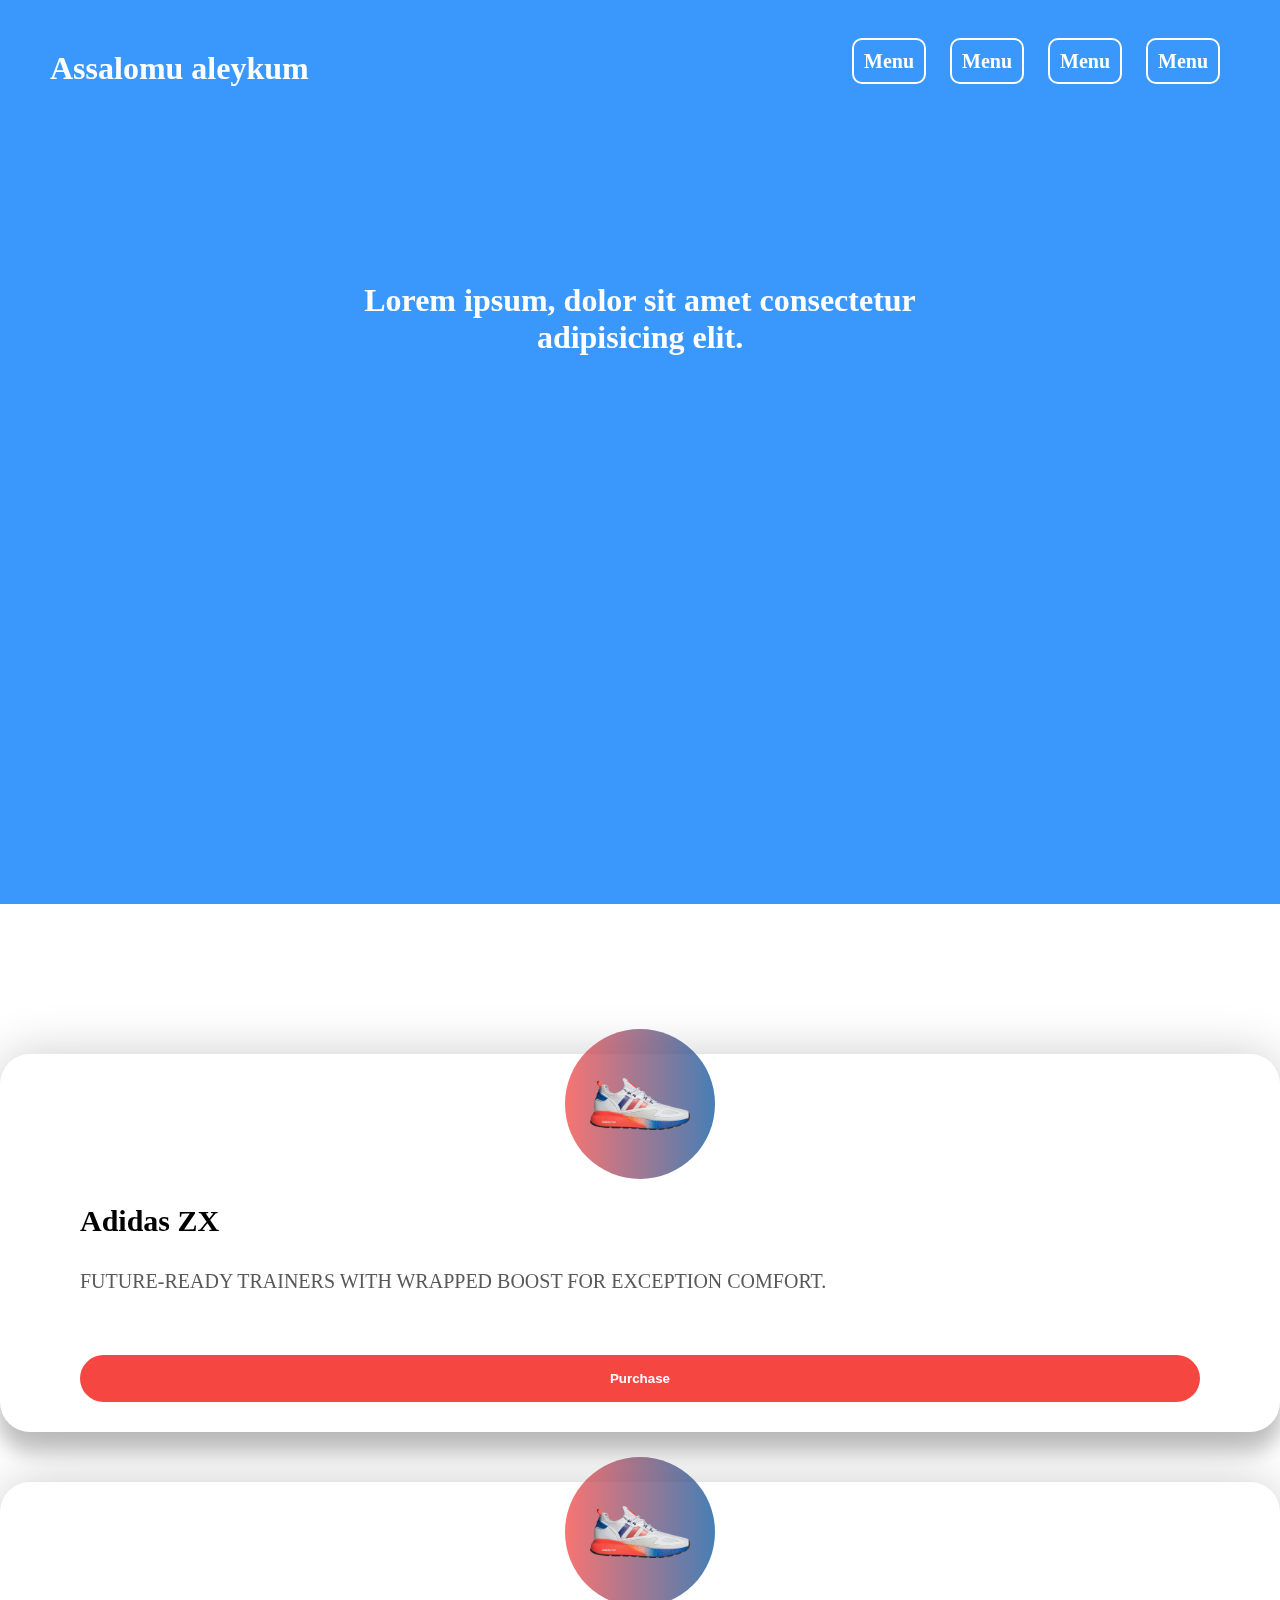
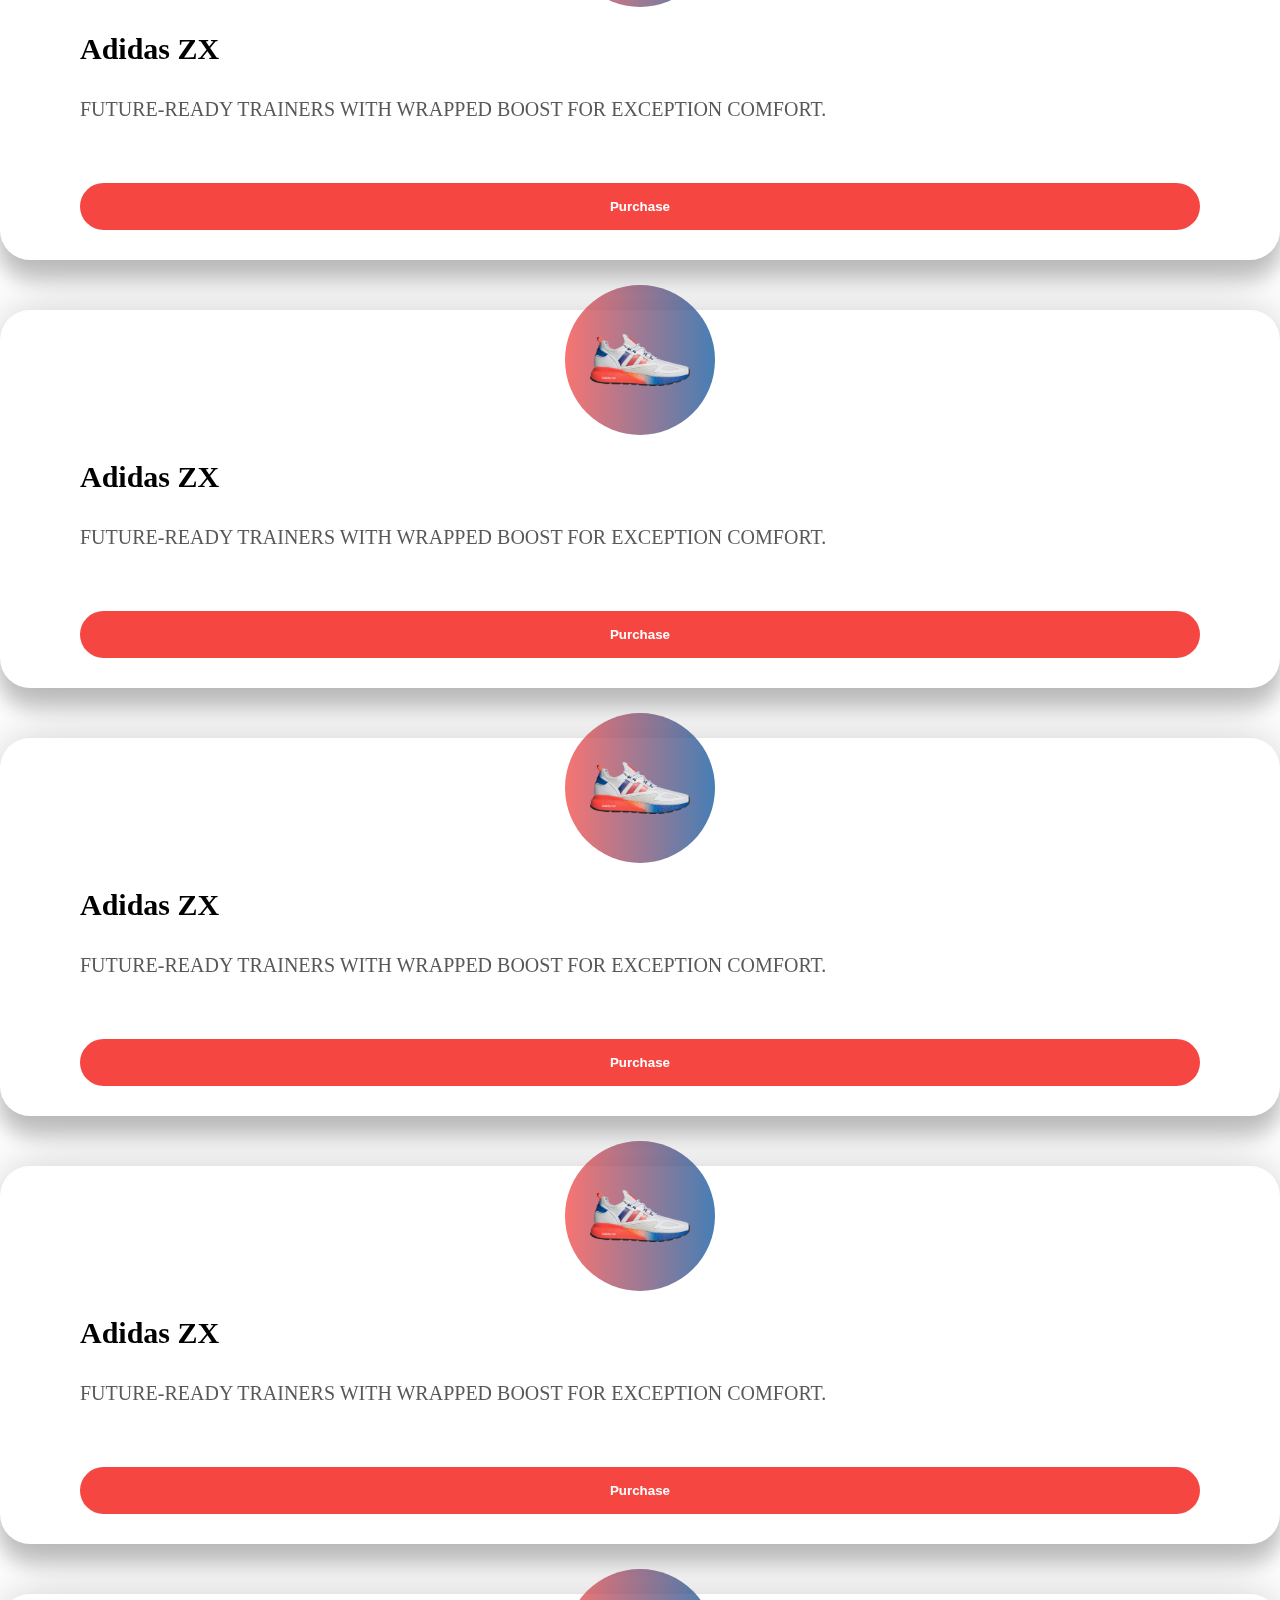
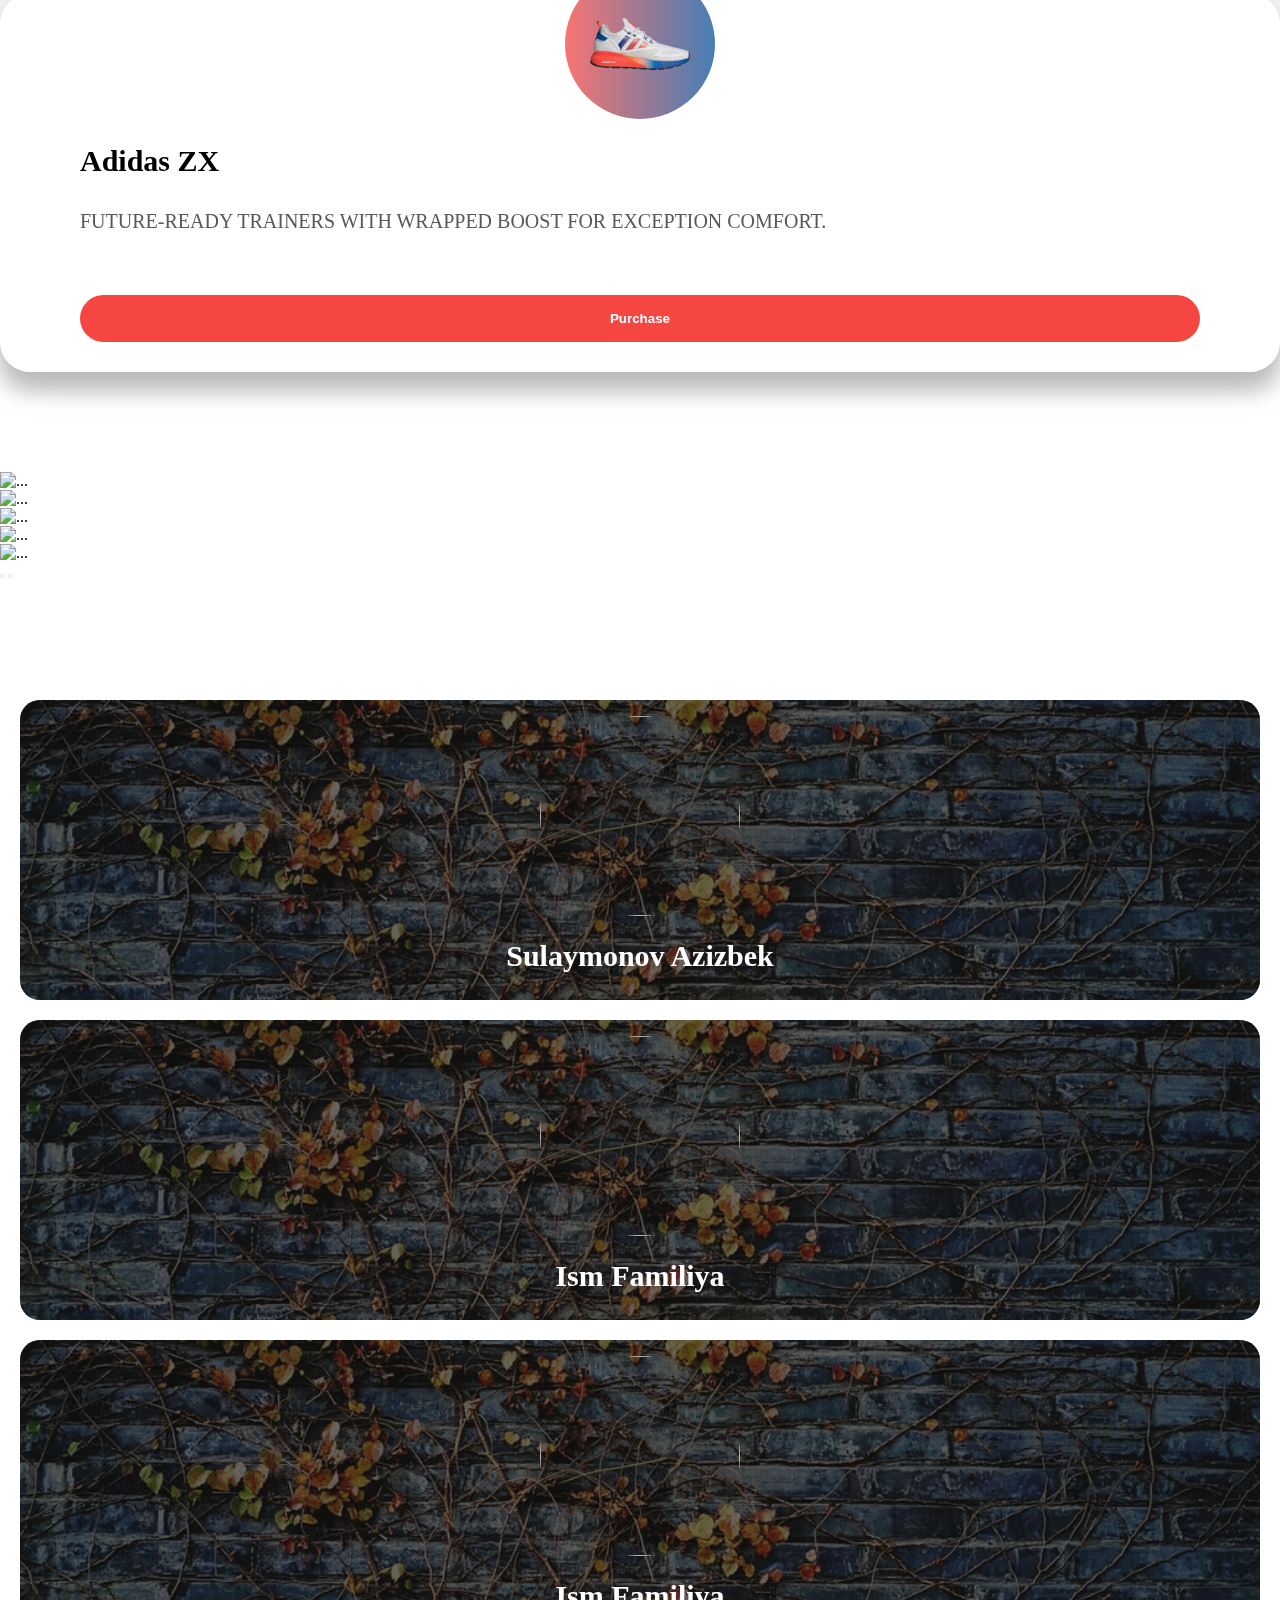
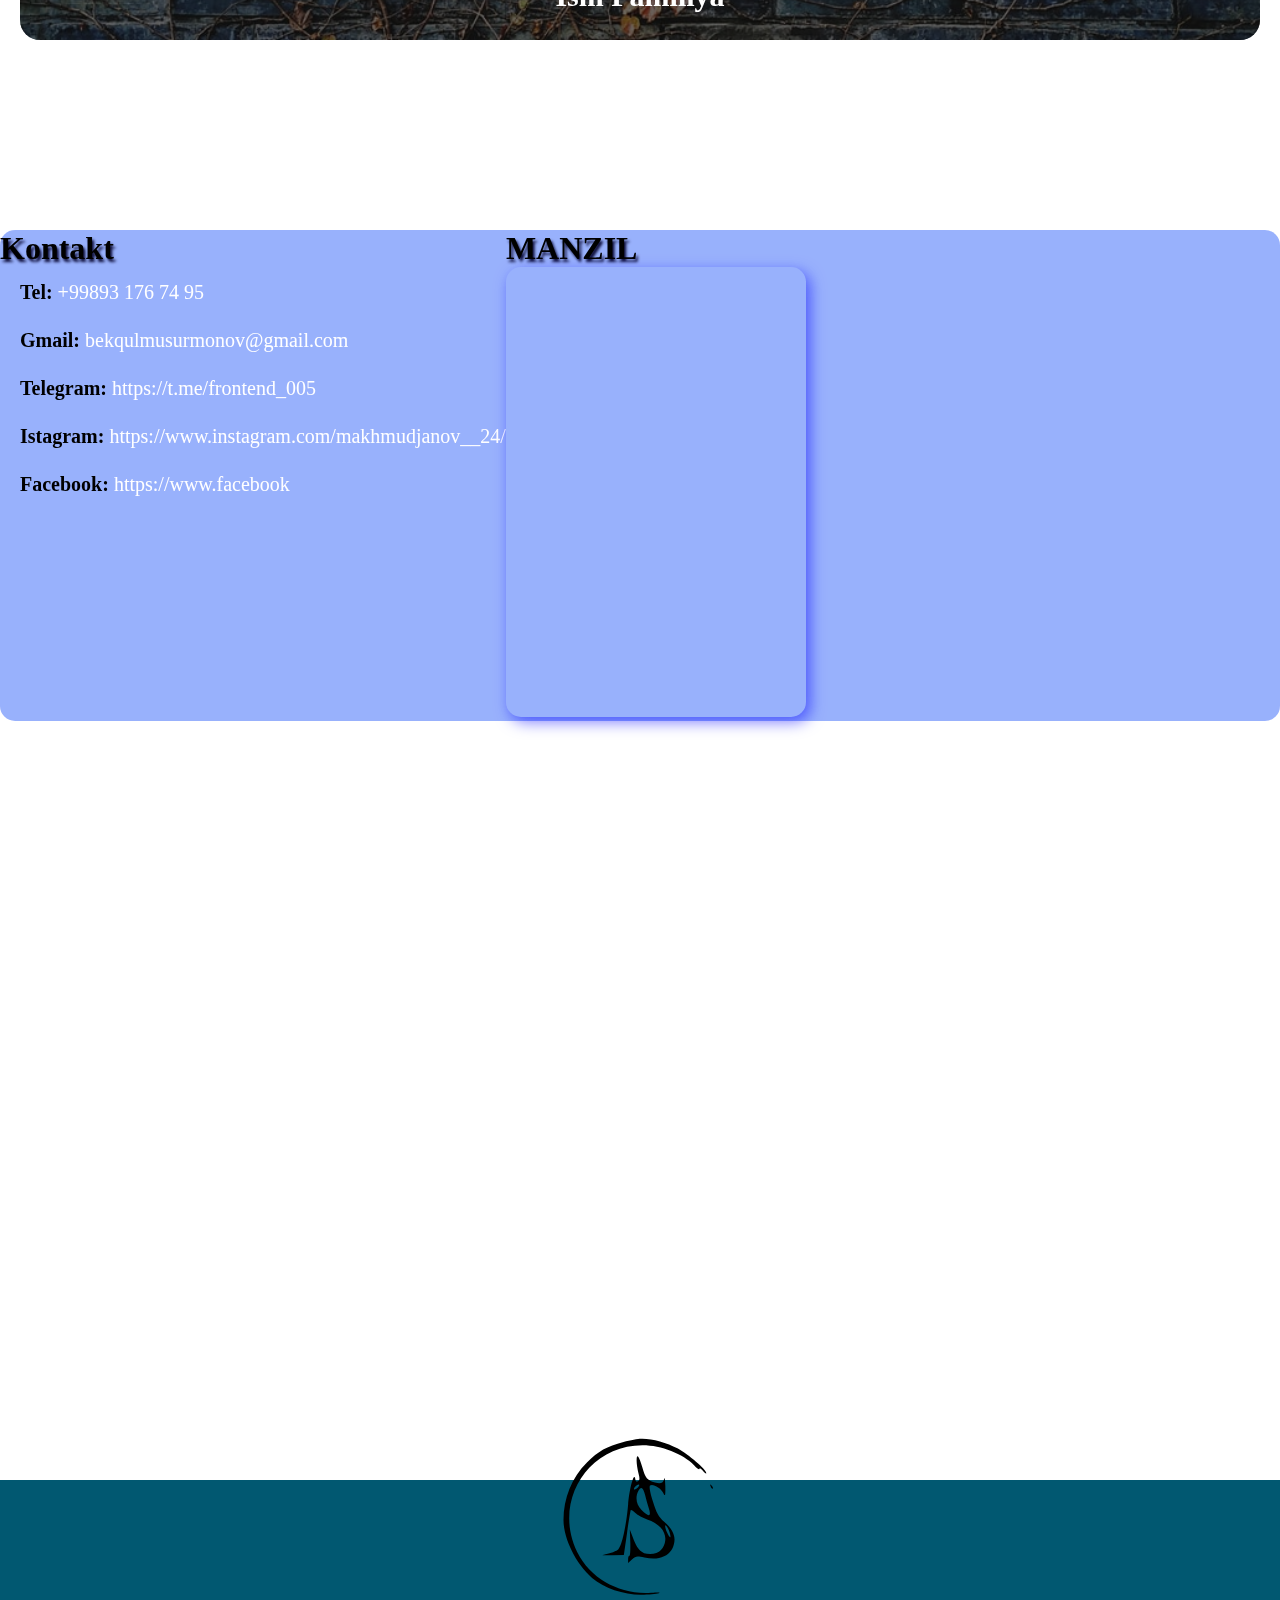
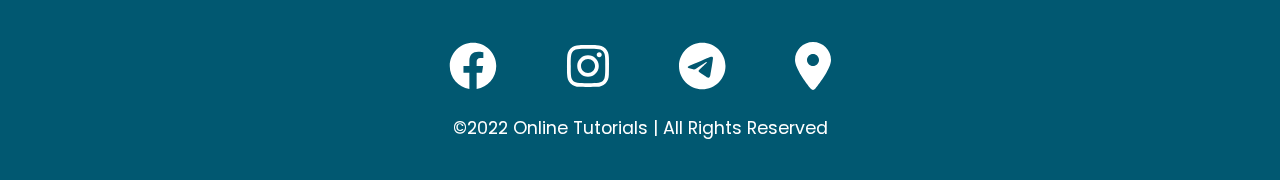
==== index.html @ 00466f6a "first commit" ====
<!DOCTYPE html>
<html lang="en">

<head>
    <meta charset="UTF-8">
    <meta http-equiv="X-UA-Compatible" content="IE=edge">
    <meta name="viewport" content="width=device-width, initial-scale=1.0">
    <link href="https://cdn.jsdelivr.net/npm/bootstrap@5.1.3/dist/css/bootstrap.min.css" rel="stylesheet"
        integrity="sha384-1BmE4kWBq78iYhFldvKuhfTAU6auU8tT94WrHftjDbrCEXSU1oBoqyl2QvZ6jIW3" crossorigin="anonymous">
    <link href="https://fonts.googleapis.com/css2?family=Poppins:wght@400;500&display=swap" rel="stylesheet">
    <link rel="stylesheet" href="./style/style.css">
    <link rel="stylesheet" href="./font/css/all.css">
    <script src="https://cdn.jsdelivr.net/npm/swiffy-slider@1.5.3/dist/js/swiffy-slider.min.js" crossorigin="anonymous"
        defer></script>
    <link href="https://cdn.jsdelivr.net/npm/swiffy-slider@1.5.3/dist/css/swiffy-slider.min.css" rel="stylesheet"
        crossorigin="anonymous">
    <link rel="stylesheet" href="./fontawesome-free-6.1.1-web/fontawesome-free-6.1.1-web/css/all.css">
    <title>Sirius</title>
</head>

<body>

    <!-- menu -->
    <!-- <div class="hero">

        <video autoplay loop muted plays-inlene class="box_vidio">
            <source src="./img/555.mp4" type="video/mp4">
        </video>


        
        <div class="contentt">
            <nav>
                <div class="imegiss">
                    <img src="./img/22222.png " class="IMG_BOX" alt="logo">
            
                </div>
                <ul>
                    <li class="social"><a class="iko1" href="#"><i class="fa-brands fa-facebook" id="sot_seti1"></i></a>
                    </li>
                    <li class="social">
                        <a class="iko2" href="#"><i class="fa-brands fa-instagram-square" id="sot_seti2"></i>
                        </a>
                    </li>
                    <li class="social"><a class="iko3" href="#"><i class="fa-brands fa-telegram" id="sot_seti3"></i></a>
                    </li>
                    <li class="social"><a class="iko4" href="#"><i class="fa-brands fa-twitter" id="sot_seti4"></i></a></li>
            
                </ul>
            </nav>
            <h1>Barcha orzular sari yo'l shuyerda!</h1>
            <a href="#">malumot</a>
        </div>



    </div> -->

    <div class="menuVideo">
        <video autoplay loop muted plays-inlene class="videoMain">
            <source src="./img/555.mp4" type="video/mp4">
        </video>
        <div class="sozlarVideo">
            <h1>Assalomu aleykum</h1>
            <ul class="menuVideoUl">
                <li>
                    <a href="#">Menu</a>
                </li>
                <li>
                    <a href="#">Menu</a>
                </li>
                <li>
                    <a href="#">Menu</a>
                </li>
                <li>
                    <a href="#">Menu</a>
                </li>
            </ul>
            <div class="motivatsionS">
                <div class="motivatsionS2">
                    <h1>Lorem ipsum, dolor sit amet consectetur adipisicing elit.</h1>
                </div>
            </div>
        </div>
    </div>
    <!-- fanlar -->
    <div class="sectionSanjar">
        <div class="container">
            <div class="row">

                <div class="col-lg-4 col-md-6 col-sm-12">
                    <div class="container2" id="birContainer">
                        <div class="card2" id="birCard">
                            <div class="sneaker">
                                <div class="circle"></div>
                                <img class="mentor" src="./img/adidas.png" alt="adidas">
                            </div>
                            <div class="info">
                                <h1 class="title">Adidas ZX</h1>
                                <h3>FUTURE-READY TRAINERS WITH WRAPPED BOOST FOR EXCEPTION COMFORT.</h3>

                                <div class="purchase">
                                    <button>Purchase</button>
                                </div>
                            </div>
                        </div>
                    </div>
                </div>

                <div class="col-lg-4 col-md-6 col-sm-12">
                    <div class="container2" id="ikkiContainer">
                        <div class="card2" id="ikkiCard">
                            <div class="sneaker">
                                <div class="circle"></div>
                                <img class="mentor" src="./img/adidas.png" alt="adidas">
                            </div>
                            <div class="info">
                                <h1 class="title">Adidas ZX</h1>
                                <h3>FUTURE-READY TRAINERS WITH WRAPPED BOOST FOR EXCEPTION COMFORT.</h3>

                                <div class="purchase">
                                    <button>Purchase</button>
                                </div>
                            </div>
                        </div>
                    </div>
                </div>


                <div class="col-lg-4 col-md-6 col-sm-12">
                    <div class="container2" id="uchContainer">
                        <div class="card2" id="uchCard">
                            <div class="sneaker">
                                <div class="circle"></div>
                                <img class="mentor" src="./img/adidas.png" alt="adidas">
                            </div>
                            <div class="info">
                                <h1 class="title">Adidas ZX</h1>
                                <h3>FUTURE-READY TRAINERS WITH WRAPPED BOOST FOR EXCEPTION COMFORT.</h3>

                                <div class="purchase">
                                    <button>Purchase</button>
                                </div>
                            </div>
                        </div>
                    </div>
                </div>


                <div class="col-lg-4 col-md-6 col-sm-12">
                    <div class="container2" id="tortContainer">
                        <div class="card2" id="tortCard">
                            <div class="sneaker">
                                <div class="circle"></div>
                                <img class="mentor" src="./img/adidas.png" alt="adidas">
                            </div>
                            <div class="info">
                                <h1 class="title">Adidas ZX</h1>
                                <h3>FUTURE-READY TRAINERS WITH WRAPPED BOOST FOR EXCEPTION COMFORT.</h3>

                                <div class="purchase">
                                    <button>Purchase</button>
                                </div>
                            </div>
                        </div>
                    </div>
                </div>
                <div class="col-lg-4 col-md-6 col-sm-12">
                    <div class="container2" id="tortContainer">
                        <div class="card2" id="tortCard">
                            <div class="sneaker">
                                <div class="circle"></div>
                                <img class="mentor" src="./img/adidas.png" alt="adidas">
                            </div>
                            <div class="info">
                                <h1 class="title">Adidas ZX</h1>
                                <h3>FUTURE-READY TRAINERS WITH WRAPPED BOOST FOR EXCEPTION COMFORT.</h3>

                                <div class="purchase">
                                    <button>Purchase</button>
                                </div>
                            </div>
                        </div>
                    </div>
                </div>
                <div class="col-lg-4 col-md-6 col-sm-12">
                    <div class="container2" id="tortContainer">
                        <div class="card2" id="tortCard">
                            <div class="sneaker">
                                <div class="circle"></div>
                                <img class="mentor" src="./img/adidas.png" alt="adidas">
                            </div>
                            <div class="info">
                                <h1 class="title">Adidas ZX</h1>
                                <h3>FUTURE-READY TRAINERS WITH WRAPPED BOOST FOR EXCEPTION COMFORT.</h3>

                                <div class="purchase">
                                    <button>Purchase</button>
                                </div>
                            </div>
                        </div>
                    </div>
                </div>

            </div>
        </div>
    </div>


    <!-- qabul qilingan universitetlar -->
    <div class="swiffy-slider slider-item-show4 slider-nav-outside slider-nav-dark slider-nav-sm slider-nav-visible slider-nav-page slider-item-snapstart slider-nav-autoplay slider-nav-autopause slider-item-ratio slider-item-ratio-contain slider-item-ratio-32x9 bg-white shadow-lg py-3 py-lg-4"
        data-slider-nav-autoplay-interval="2000">
        <div class="slider-container">
            <div><img
                    src="https://yt3.ggpht.com/dsLYlhLR3pMTCoVQNVV2ioNe7jeEOj76GM8bVJ399snmfDyJxQtiqlwTZ_RP3Mg1x8kcKSuX-Vs=s900-c-k-c0x00ffffff-no-rj"
                    alt="..."></div>
            <div><img
                    src="https://yt3.ggpht.com/dsLYlhLR3pMTCoVQNVV2ioNe7jeEOj76GM8bVJ399snmfDyJxQtiqlwTZ_RP3Mg1x8kcKSuX-Vs=s900-c-k-c0x00ffffff-no-rj"
                    loading="lazy" alt="..."></div>
            <div><img
                    src="https://yt3.ggpht.com/dsLYlhLR3pMTCoVQNVV2ioNe7jeEOj76GM8bVJ399snmfDyJxQtiqlwTZ_RP3Mg1x8kcKSuX-Vs=s900-c-k-c0x00ffffff-no-rj"
                    loading="lazy" alt="..."></div>
            <div><img
                    src="https://yt3.ggpht.com/dsLYlhLR3pMTCoVQNVV2ioNe7jeEOj76GM8bVJ399snmfDyJxQtiqlwTZ_RP3Mg1x8kcKSuX-Vs=s900-c-k-c0x00ffffff-no-rj"
                    loading="lazy" alt="..."></div>
            <div>
                <img src="https://yt3.ggpht.com/dsLYlhLR3pMTCoVQNVV2ioNe7jeEOj76GM8bVJ399snmfDyJxQtiqlwTZ_RP3Mg1x8kcKSuX-Vs=s900-c-k-c0x00ffffff-no-rj"
                    loading="lazy" alt="...">
            </div>

        </div>

        <button type="button" class="slider-nav" aria-label="Go left"></button>
        <button type="button" class="slider-nav slider-nav-next" aria-label="Go left"></button>

    </div>


    <!-- otuvchilar -->
    <div class="sectionShaxzoda">
        <div class="row">
            <div class="col-lg-4 offset-lg-4  col-md-6 col-sm-12">
                <div class="flip-card">
                    <div class="flip-card-front">
                        <div class="inner">
                            <img src="https://thumbs.dreamstime.com/b/default-avatar-profile-icon-vector-social-media-user-image-182145777.jpg"
                                class="icon">
                            <h3>Sulaymonov Azizbek</h3>
                        </div>
                    </div>
                    <div class="flip-card-back">
                        <div class="inner">
                            <img src="https://thumbs.dreamstime.com/b/default-avatar-profile-icon-vector-social-media-user-image-182145777.jpg"
                                class="icon2">
                            <p>Ma'lumotlar.Lorem ipsum dolor sit amet consectetur adipisicing elit. Ullam aut delectus
                                aliquam.</p>
                        </div>
                    </div>
                </div>
            </div>
            <div class="col-lg-4 offset-lg-2 col-md-6 col-sm-12">
                <div class="flip-card">
                    <div class="flip-card-front">
                        <div class="inner">
                            <img src="https://thumbs.dreamstime.com/b/default-avatar-profile-icon-vector-social-media-user-image-182145777.jpg"
                                class="icon">
                            <h3>Ism Familiya</h3>
                        </div>
                    </div>
                    <div class="flip-card-back">
                        <div class="inner">
                            <img src="https://thumbs.dreamstime.com/b/default-avatar-profile-icon-vector-social-media-user-image-182145777.jpg"
                                class="icon2">
                            <p>Ma'lumotlar.Lorem ipsum dolor sit amet consectetur adipisicing elit. Ullam aut delectus
                                aliquam.</p>
                        </div>
                    </div>
                </div>
            </div>
            <div class="col-lg-4 col-md-6 col-sm-12">
                <div class="flip-card">
                    <div class="flip-card-front">
                        <div class="inner">
                            <img src="https://thumbs.dreamstime.com/b/default-avatar-profile-icon-vector-social-media-user-image-182145777.jpg"
                                class="icon">
                            <h3>Ism Familiya</h3>
                        </div>
                    </div>
                    <div class="flip-card-back">
                        <div class="inner">
                            <img src="https://thumbs.dreamstime.com/b/default-avatar-profile-icon-vector-social-media-user-image-182145777.jpg"
                                class="icon2">
                            <p>Ma'lumotlar.Lorem ipsum dolor sit amet consectetur adipisicing elit. Ullam aut delectus
                                aliquam.</p>
                        </div>
                    </div>
                </div>
            </div>
        </div>
    </div>


    <!-- map -->
    <div class="markaz">
        <div class="container">
            <div class="row asosiy">
                <div class="col-lg-6 col-sm-12 contact">
                    <h1 class="text-center fw-bold text-dark pt-2">Kontakt</h1>

                    <div class="number">
                        <i class="bi bi-phone-fill"></i>
                        <b>Tel:</b>
                        <a href="tel:+99893 176 74 95">+99893 176 74 95</a>

                    </div>

                    <div class="gmail">
                        <i class="bi bi-google text-success"></i>
                        <b>Gmail:</b>
                        <a href="mailto: musurmonovbekqul@gmail.com">bekqulmusurmonov@gmail.com</a>
                    </div>

                    <div class="telegram">
                        <i class="bi bi-telegram text-primary"></i>
                        <b>Telegram:</b>
                        <a href="https://t.me/frontend_005">https://t.me/frontend_005</a>
                    </div>

                    <div class="istagram">
                        <i class="bi bi-instagram text-danger"></i>
                        <b>Istagram:</b>
                        <a
                            href="https://www.instagram.com/makhmudjanov__24/_">https://www.instagram.com/makhmudjanov__24/</a>
                    </div>

                    <div class="facebook">
                        <i class="bi bi-facebook text-primary"></i>
                        <b>Facebook:</b>
                        <a href="https://www.instagram.com/makhmudjanov__24/_">https://www.facebook</a>
                    </div>

                </div>

                <div class="col-lg-6 col-sm-12 googlMap">
                    <h1 class="fw-bold text-center manzil">MANZIL</h1>
                    <iframe
                        src="https://www.google.com/maps/embed?pb=!1m18!1m12!1m3!1d23970.848848937243!2d69.2780804783359!3d41.32286921893131!2m3!1f0!2f0!3f0!3m2!1i1024!2i768!4f13.1!3m3!1m2!1s0x38aef4ceea33d96b%3A0x38cfc38a75f4c3a8![base64]!5e0!3m2!1sru!2s!4v1654342772564!5m2!1sru!2s"
                        width="600" height="450" style="border:0;" allowfullscreen="" loading="lazy"
                        referrerpolicy="no-referrer-when-downgrade"></iframe>
                </div>

            </div>
        </div>
    </div>


    <!-- Jahongir -->
    <div class="footer-parent">
        <footer>
            <div class="ocean">
                <div class="wave"></div>
                <div class="wave"></div>
            </div>
            <div class="sirius-icon_parent">
                <img src="./img/sirius.svg" alt="icon" class="sirius-icon">
            </div>
            <ul class="social-icon">
                <li><a href="#"><i class="fa-brands fa-facebook"></i></a></li>
                <li><a href="#"><i class="fa-brands fa-instagram"></i></a></li>
                <li><a href="#"><i class="fa-brands fa-telegram"></i></a></li>
                <li><a href="#"><i class="fa-solid fa-location-dot"></i></a></li>
            </ul>

            <p>©2022 Online Tutorials | All Rights Reserved</p>
        </footer>
    </div>


    <script src="./font/js/all.js"></script>
    <script src="./js/app.js"></script>
</body>

</html>
---- style/style.css ----
* {
  margin: 0;
  padding: 0;
  box-sizing: border-box;
}

.container2 {
  width: 100%;
  display: flex;
  justify-content: center;
  align-items: center;
  margin-top: 50px;
}

.card2 {
  transform-style: preserve-3d;
  min-height: 300px;
  width: 100%;
  border-radius: 30px;
  padding: 0rem 5rem;
  box-shadow: 0 20px 20px rgba(0, 0, 0, 0.2), 0px 0px 50px rgba(0, 0, 0, 0.2);
}

.sneaker {
  min-height: 100px;
  display: flex;
  align-items: center;
  justify-content: center;
}

.sneaker img {
  width: 100px;
  z-index: 2;
  transition: all 0.75s ease-out;
}

.circle {
  width: 150px;
  height: 150px;
  background: linear-gradient(to right,
      rgba(245, 70, 66, 0.75),
      rgba(8, 83, 156, 0.75));
  position: absolute;
  border-radius: 50%;
  z-index: 1;
}

.info h1 {
  font-size: 30px;
  transition: all 0.75s ease-out;
  margin-top: 50px;
}

.info h3 {
  font-size: 20px;
  padding: 2rem 0rem;
  color: #585858;
  font-weight: lighter;
  transition: all 0.75s ease-out;
}

.sizes {
  display: flex;
  justify-content: space-between;
  transition: all 0.75s ease-out;
}

.sizes button {
  padding: 0.5rem 2rem;
  background: none;
  border: none;
  box-shadow: 0px 5px 10px rgba(0, 0, 0, 0.2);
  border-radius: 30px;
  cursor: pointer;
  font-weight: bold;
  color: #585858;
}

button.active {
  background: #585858;
  color: white;
}

.purchase {
  margin: 30px 0;
  transition: all 0.75s ease-out;
}

.purchase button {
  width: 100%;
  padding: 1rem 0rem;
  background: #f54642;
  border: none;
  color: white;
  cursor: pointer;
  border-radius: 30px;
  font-weight: bolder;
}

.sectionSanjar {
  position: relative;
  padding: 100px 0;
}

.sectionShaxzoda {
  padding: 100px 0;
}




/* shaxzoda */
.flip-card {
  margin: 20px;
  position: relative;
  transform-style: preserve-3d;
  perspective: 1000px;
}

.flip-card-front,
.flip-card-back {
  width: 100%;
  min-height: 300px;
  border-radius: 20px;
  height: auto;
  background-color: #000000;
  background-image: url("../img/rasm/fon2.jpg");
  background-size: cover;
  background-position: center;
  text-align: center;
  backface-visibility: hidden;
  transform-style: preserve-3d;
  transition: transform 0.7s cubic-bezier(0.4, 0.2, 0.2, 1);
}

.icon2 {
  width: 100px;
  height: 100px;
  border-radius: 50%;
}

.flip-card:nth-of-type(2) .flip-card-front,
.flip-card:nth-of-type(2) .flip-card-back {
  background-image: url("../img/rasm/blue-eyes.jpg");
}



.flip-card-front {
  transform: rotateY(0deg);
}

.flip-card-back {
  position: absolute;
  top: 0;
  left: 0;
  transform: rotateY(180deg);
}

.flip-card-front::after,
.flip-card-back::after {
  content: "";
  width: 100%;
  height: 100%;
  background-color: #0a0a0a;
  position: absolute;
  border-radius: 20px;
  top: 0;
  left: 0;
  opacity: 0.6;
}

.flip-card-front .inner,
.flip-card-back .inner {
  width: 100%;
  padding: 40px;
  position: absolute;
  top: 50%;
  transform: translateY(-50%) translateZ(60px) scale(0.94);
  z-index: 2;
}

.inner .icon {
  width: 200px;
  height: 200px;
  border-radius: 50%;
  object-fit: cover;
  margin-bottom: 20px;
}

.inner .icon2 {
  width: 100px;
  height: 100px;
  border-radius: 50%;
  object-fit: cover;
  margin-bottom: 20px;
}


.inner h3 {
  margin-bottom: 8px;
  color: #ffffff;
  font-size: 30px;
  font-weight: 700;
  line-height: 40px;
  text-transform: capitalize;
}

.inner p {
  color: #ffffff;
  font-size: 16px;
  line-height: 28px;
}

.flip-card:hover .flip-card-front {
  transform: rotateY(-180deg);
}

.flip-card:hover .flip-card-back {
  transform: rotateY(0deg);
}

/* Jahongir */

@import url("https://fonts.googleapis.com/css2?family=Poppins:wght@200;300;400;500;600;700;800;900&display=swap");

* {
  margin: 0;
  padding: 0;
  -webkit-box-sizing: border-box;
  box-sizing: border-box;
}

.footer-parent {
  display: -webkit-box;
  display: -ms-flexbox;
  display: flex;
  min-height: 80vh;
  -webkit-box-pack: end;
  -ms-flex-pack: end;
  justify-content: flex-end;
  -webkit-box-align: end;
  -ms-flex-align: end;
  align-items: flex-end;
}

.footer-parent footer {
  position: relative;
  width: 100%;
  /* overflow: hidden; */
  background: #015871;
  height: 300px;
  padding: 20px 50px;
  z-index: -2;
}

.footer-parent footer .social-icon {
  position: relative;
  display: -webkit-box;
  display: -ms-flexbox;
  display: flex;
  -webkit-box-pack: center;
  -ms-flex-pack: center;
  justify-content: center;
  -webkit-box-align: center;
  -ms-flex-align: center;
  align-items: center;
  margin: 40px 0px 10px 0px;
}

.footer-parent footer .social-icon li {
  list-style: none;
}

.footer-parent footer .social-icon li a {
  font-size: 3em;
  color: #fff;
  margin: 0 35px;
  display: inline-block;
  -webkit-transition: 1s;
  transition: 1s;
}

.footer-parent footer .social-icon li a:hover {
  -webkit-transform: translateY(-20px);
  transform: translateY(-20px);
}

.footer-parent footer p {
  color: #fff;
  font-family: "Poppins";
  text-align: center;
  margin-top: 20px;
  font-size: 1.1em;
}

.footer-parent footer .sirius-icon_parent {
  display: -webkit-box;
  display: -ms-flexbox;
  display: flex;
  -webkit-box-pack: center;
  -ms-flex-pack: center;
  justify-content: center;
  -webkit-box-align: center;
  -ms-flex-align: center;
  align-items: center;
  margin-top: -70px;
  z-index: 2;
}

.footer-parent footer .sirius-icon_parent .sirius-icon {
  width: 170px;
}

.ocean {
  height: 5%;
  width: 100%;
  position: absolute;
  top: 0;
  left: 0;
  background: #015871;
  z-index: -1;
  box-sizing: border-box;
}

.wave {
  background: url(https://cdn.kcak11.com/codepen_assets/wave_animation/wave.svg) repeat-x;
  position: absolute;
  z-index: -1;
  top: -198px;
  width: 6400px;
  height: 198px;
  -webkit-animation: wave 7s cubic-bezier(0.36, 0.45, 0.63, 0.53) infinite;
  animation: wave 7s cubic-bezier(0.36, 0.45, 0.63, 0.53) infinite;
  -webkit-transform: translate3d(0, 0, 0);
  transform: translate3d(0, 0, 0);
}

.wave:nth-of-type(2) {
  top: -175px;
  -webkit-animation: wave 7s cubic-bezier(0.36, 0.45, 0.63, 0.53) -0.125s infinite, swell 7s ease -1.25s infinite;
  animation: wave 7s cubic-bezier(0.36, 0.45, 0.63, 0.53) -0.125s infinite, swell 7s ease -1.25s infinite;
  opacity: 1;
}

@-webkit-keyframes wave {
  0% {
    margin-left: 0;
  }

  100% {
    margin-left: -1600px;
  }
}

@keyframes wave {
  0% {
    margin-left: 0;
  }

  100% {
    margin-left: -1600px;
  }
}

@-webkit-keyframes swell {

  0%,
  100% {
    -webkit-transform: translate3d(0, -25px, 0);
    transform: translate3d(0, -25px, 0);
  }

  50% {
    -webkit-transform: translate3d(0, 5px, 0);
    transform: translate3d(0, 5px, 0);
  }
}

@keyframes swell {

  0%,
  100% {
    -webkit-transform: translate3d(0, -25px, 0);
    transform: translate3d(0, -25px, 0);
  }

  50% {
    -webkit-transform: translate3d(0, 5px, 0);
    transform: translate3d(0, 5px, 0);
  }
}

.endWave {
  display: none;
}

/*# sourceMappingURL=style.css.map */



.slider1 {
  margin-top: 10%;
  -webkit-box-shadow: 0px 0px 5px 5px black;
  box-shadow: 0px 0px 5px 5px black;
}

.instagram1 {
  display: -webkit-box;
  display: -ms-flexbox;
  display: flex;
  -ms-flex-wrap: wrap;
  flex-wrap: wrap;
  -webkit-box-pack: center;
  -ms-flex-pack: center;
  justify-content: center;
  min-height: 100vh;
  -webkit-box-align: center;
  -ms-flex-align: center;
  align-items: center;
  background: linear-gradient(45deg, #fbda61, #ff5acd);
}

.card {
  position: relative;
  width: 350px;
  height: 190px;
  background-color: white;
  border-radius: 20px;
  -webkit-box-shadow: 0 35px 80px rgba(0, 0, 0, 0.15);
  box-shadow: 0 35px 80px rgba(0, 0, 0, 0.15);
  -webkit-transition: 0.5s;
  transition: 0.5s;
}

.card:hover {
  height: 450px;
}

.photoes {
  position: absolute;
  left: 50%;
  top: -50px;
  -webkit-transform: translateX(-50%);
  transform: translateX(-50%);
  width: 150px;
  height: 150px;
  background: white;
  border-radius: 22px;
  -webkit-box-shadow: 0 15px 50px rgba(0, 0, 0, 0.35);
  box-shadow: 0 15px 50px rgba(0, 0, 0, 0.35);
  -webkit-transition: 0.5s;
  transition: 0.5s;
}

.card:hover .photoes {
  width: 250px;
  height: 250px;
}

.photoes img {
  left: 0;
  top: 0;
  width: 100%;
  height: 100%;
  -o-object-fit: cover;
  object-fit: cover;
  border-radius: 80px;
}

.card .reference {
  position: absolute;
  width: 100%;
  height: 100%;
  display: -webkit-box;
  display: -ms-flexbox;
  display: flex;
  -webkit-box-pack: center;
  -ms-flex-pack: center;
  justify-content: center;
  -webkit-box-align: end;
  -ms-flex-align: end;
  align-items: flex-end;
  overflow: hidden;
}

.card .reference .reference-off {
  padding: 40px;
  text-align: center;
  -webkit-transform: translateY(150px);
  transform: translateY(150px);
  -webkit-transition: 0.5s;
  transition: 0.5s;
}

.card .reference .reference-off h3 {
  font-size: 1.25em;
  font-weight: 600;
  color: #555;
  line-height: 1.2em;
  font-family: 'Courier New', Courier, monospace;
}

.card .reference .reference-off span {
  font-family: 'Gill Sans', 'Gill Sans MT', Calibri, 'Trebuchet MS', sans-serif;
  color: black;
  font-size: 0.75em;
  font-weight: 500;
  opacity: 0.5;
}

.card .reference .reference-off .insta {
  display: -webkit-box;
  display: -ms-flexbox;
  display: flex;
  -webkit-box-pack: justify;
  -ms-flex-pack: justify;
  justify-content: space-between;
  margin: 20px 0;
}

.card .reference .reference-off .insta .insta h3 {
  font-size: 1em;
  line-height: 1.2em;
  color: #555;
  font-weight: 600;
}

.card .reference .reference-off .insta .pff {
  font-family: 'Franklin Gothic Medium', 'Arial Narrow', Arial, sans-serif;
  font-size: 0.85em;
  font-weight: bold;
  opacity: 0.5s;
}

.card .reference .reference-off .fresh {
  display: -webkit-box;
  display: -ms-flexbox;
  display: flex;
  -webkit-box-pack: justify;
  -ms-flex-pack: justify;
  justify-content: space-between;
}

.card .reference .reference-off .fresh button {
  padding: 10px 30px;
  border-radius: 5px;
  border: none;
  outline: none;
  font-size: 1em;
  font-weight: 500;
  background-color: cornflowerblue;
  color: white;
  cursor: pointer;
}

.card .reference .reference-off .fresh .message {
  margin-left: 10PX;
  border: 1px solid #999;
  color: #999;
  background: #fff;
}

.card:hover .reference .reference-off {
  -webkit-transform: translateY(0px);
  transform: translateY(0px);
}

/*# sourceMappingURL=index.css.map */

.markaz {
  width: 100%;
  height: 100vh;
  background-size: cover;
  padding-top: 70px;
}

.contact b {
  color: rgb(0, 0, 0);
}

.asosiy {
  display: flex;
  flex-wrap: wrap;
  background-color: rgba(0, 62, 248, 0.404);
  border-radius: 15px;
}

.contact a {
  text-decoration: none;
  color: white;
}

.contact i {
  margin: 0 10px;
  font-size: 25px;
}



.contact h1 {
  text-shadow: 2px 3px 3px rgb(12, 12, 56);
}

.googlMap iframe {
  width: 100%;
  border-radius: 15px;
  box-shadow: 4px 5px 15px rgba(0, 0, 255, 0.514);
}

.manzil {
  text-shadow: 2px 3px 3px rgb(12, 12, 56);
}

.number {
  font-size: 20px;
  padding: 10px 0;
}

.gmail {
  font-size: 20px;
  padding: 10px 0;
}

.telegram {
  font-size: 20px;
  padding: 10px 0;
}

.istagram {
  font-size: 20px;
  padding: 10px 0;
}

.facebook {
  font-size: 20px;
  padding: 10px 0;
}

/* Sardor aka menu */
.hero {
  width: 100%;
  min-height: 100vh;
  position: relative;
  display: flex;
  align-items: center;
  justify-content: center;
  z-index: -5;
}

nav {
  width: 100%;
  position: absolute;
  top: 0;
  left: 0;
  padding: 30px 8%;
  display: flex;
  align-items: center;
  justify-content: space-between;

}

@media screen and(max-width:900px) {
  nav {
    display: block;
    text-align: center;
  }
}

.IMG_BOX {
  width: 50px;
}

.imegiss {
  width: 100px;
  height: 100px;
  border-radius: 50px;
  border: 3px solid white;
  background-color: rgba(255, 255, 255, 0.322);
}

nav .logo {
  width: 80px;
}

nav ul li {
  list-style: none;
  display: inline-block;
  /* margin-left: 40px; */
}

nav ul li a {
  text-decoration: none;
  color: #fff;
  font-size: 17px;

}

#sot_seti1 {
  font-size: 30px;
  /* color:#4169E1 ; */
}

#sot_seti2 {
  font-size: 30px;
  /* color:#FF1493 ; */
}

#sot_seti3 {
  font-size: 30px;
  /* color: #1E90FF; */
}

#sot_seti4 {
  font-size: 30px;
  /* color: ; */
}

.contentt {
  text-align: center;
  position: absolute;
  top: 0;
  left: 0;
  right: 0;
  z-index: 50;
}

.contentt h1 {
  font-size: 60px;
  color: #fff;
  font-weight: 600;
  transition: 0.5s;
}

.contentt h1:hover {
  -webkit-text-stroke: 2px #fff;
  color: transparent;

}

.contentt a {
  text-decoration: none;
  display: inline-block;
  color: #fff;
  font-size: 15px;
  border: 2px solid #fff;
  padding: 14px 70px;
  border-radius: 50px;
  margin-top: 20px;
  /* width: 100px; */

}

.box_vidio {

  z-index: -1;
  width: 100%;
  min-height: 100vh !important;


}

.social .iko1 {
  transition: 0.8s;
}

.social .iko1 :hover {

  transform: translateY(-5px);
  color: #1E90FF;

}

.social .iko2 {
  transition: 0.8s;
}

.social .iko2 :hover {

  transform: translateY(-5px);
  color: #FF69B4;

}

.social .iko3 {
  transition: 0.8s;
}

.social .iko3 :hover {

  transform: translateY(-5px);
  color: #00BFFF;

}

.social .iko4 {
  transition: 0.8s;
}

.social .iko4 :hover {

  transform: translateY(-5px);
  color: #00BFFF;

}





.menuCard {
  position: absolute;
  top: 0;
  left: 0;
  right: 0;
  display: flex;
  justify-content: space-between;
  margin-top: 0 !important;
  padding-top: 0;
}

.box_vidio2 {
  width: 100vw !important;
  height: 100vh;
  padding: 0;
  margin: 0;
}

.oxshamagan {
  list-style-type: none;
  padding: 0;
  margin: 0;
}

.oxshamagan li {
  padding: 5px;
  margin: 0 15px;
  display: inline-block;
}

.oxshamagan li a {
  border: 5px solid white;
  padding: 10px;
}


.menuVideo {
  width: 100%;
  min-height: 100vh;
  background-color: rgb(58, 151, 251);
  position: relative;
}

.videoMain {
  width: 100%;
  height: 100vh !important;

}

.sozlarVideo {
  padding: 50px;
  z-index: 500;
  width: 100%;
  min-height: 50vh !important;
  position: absolute;
  top: 0;
  left: 0;
  right: 0;
  display: flex;
  flex-wrap: wrap;
  justify-content: space-between;
  color: white;
}
@media screen and (max-width: 900px){
  .sozlarVideo{
    display: block;
    text-align: center !important;
  }
}
.motivatsionS{
  width: 100%;
  display:flex;
  justify-content: center;
  margin-top: 150px;
}
.motivatsionS2{
  width: 700px;
  color: white;
  text-align: center;
}

.menuVideoUl {
  list-style-type: none;
  margin: 0;
  padding: 0;

}

.menuVideoUl li {
  margin: 0 10px;
  display: inline-block
}

.menuVideoUl li a {
  color: white;
  font-size: 20px;
  font-weight: bold;
  border: 2px solid white;
  border-radius: 10px;
  padding: 10px;
  text-decoration: none;
}
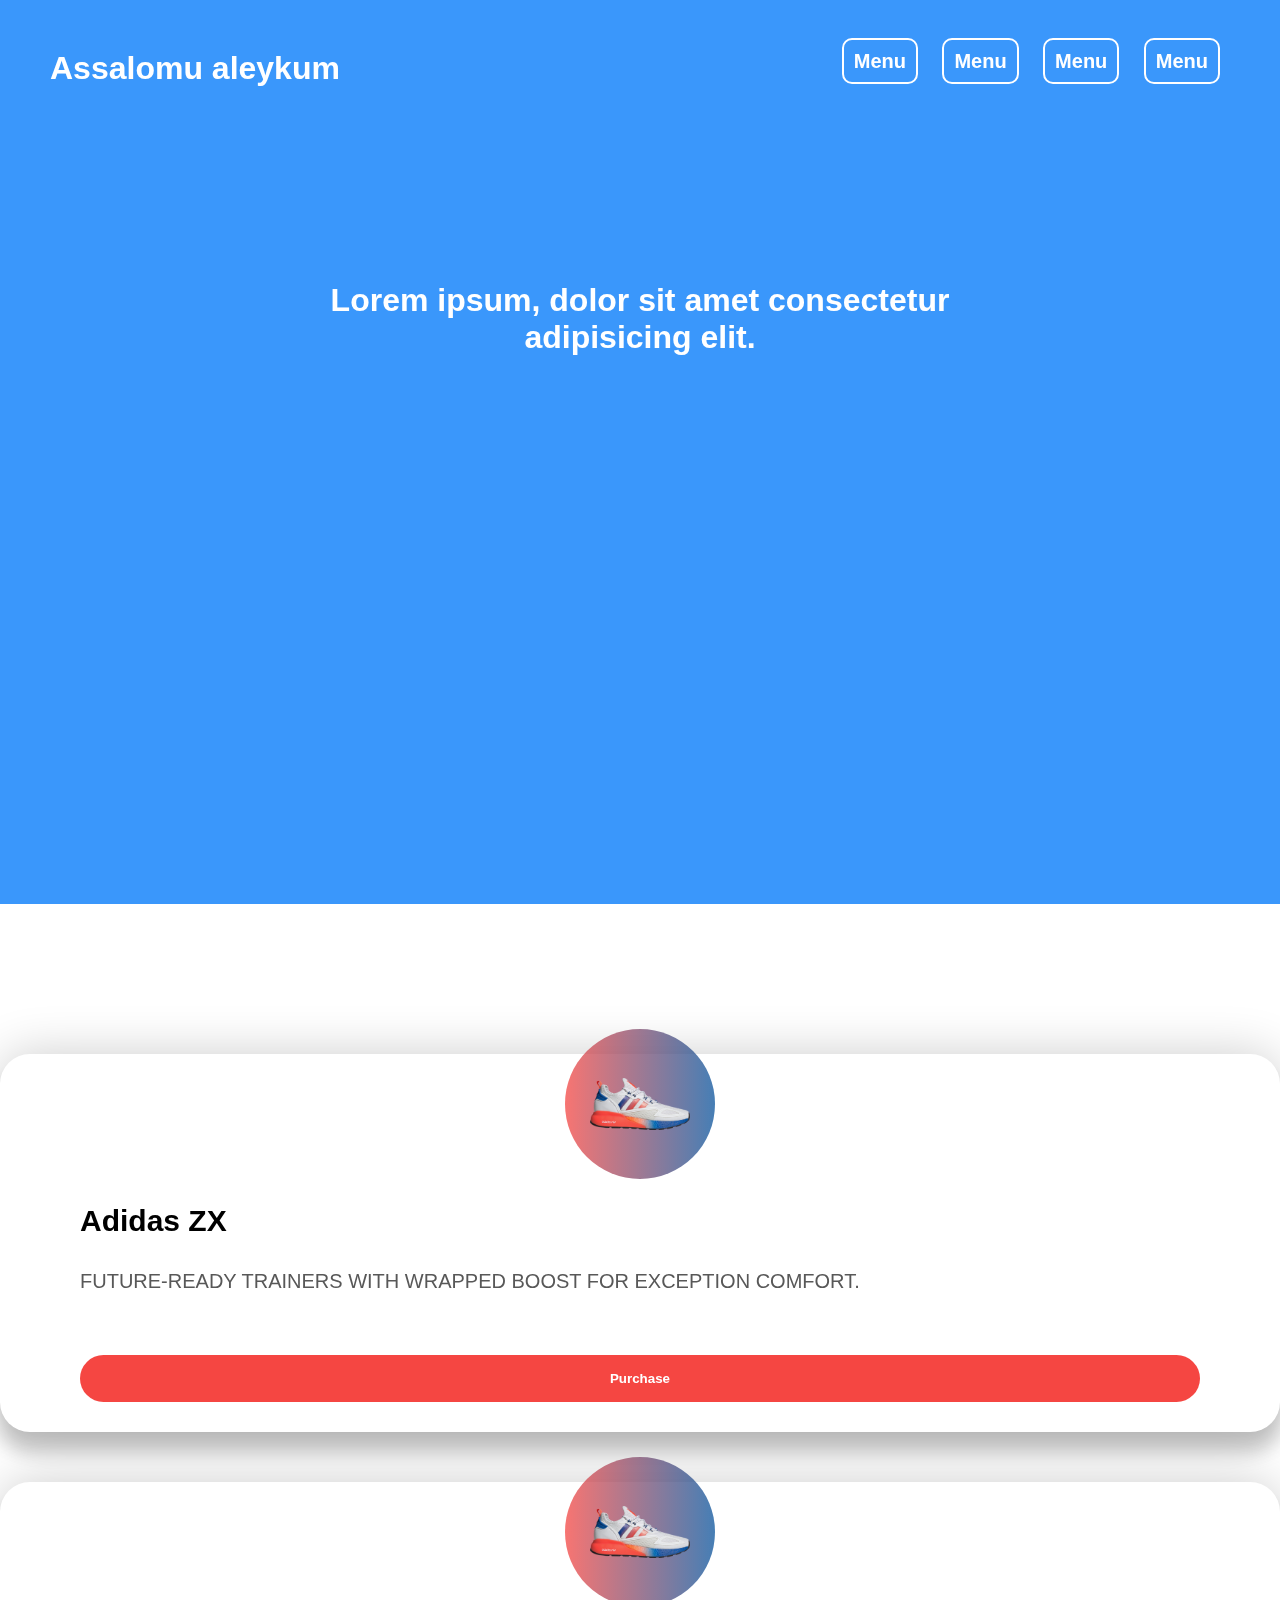
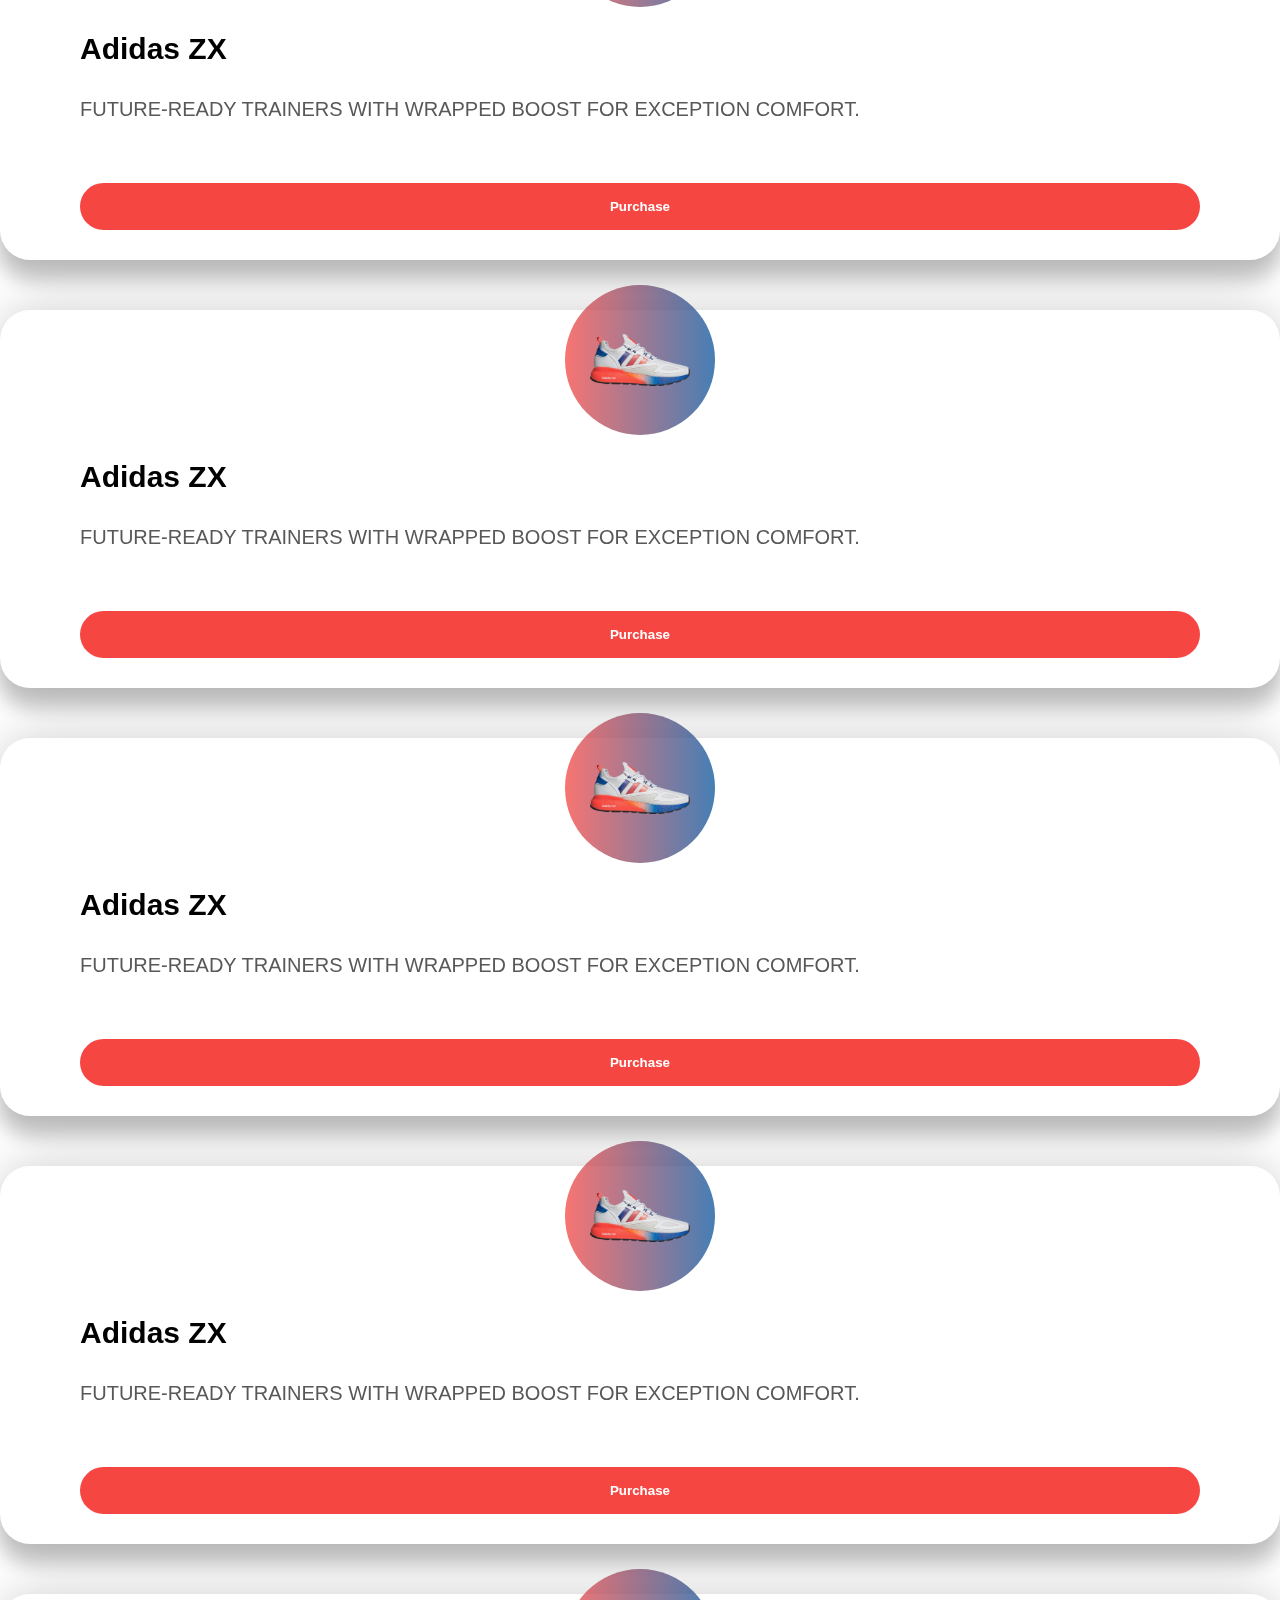
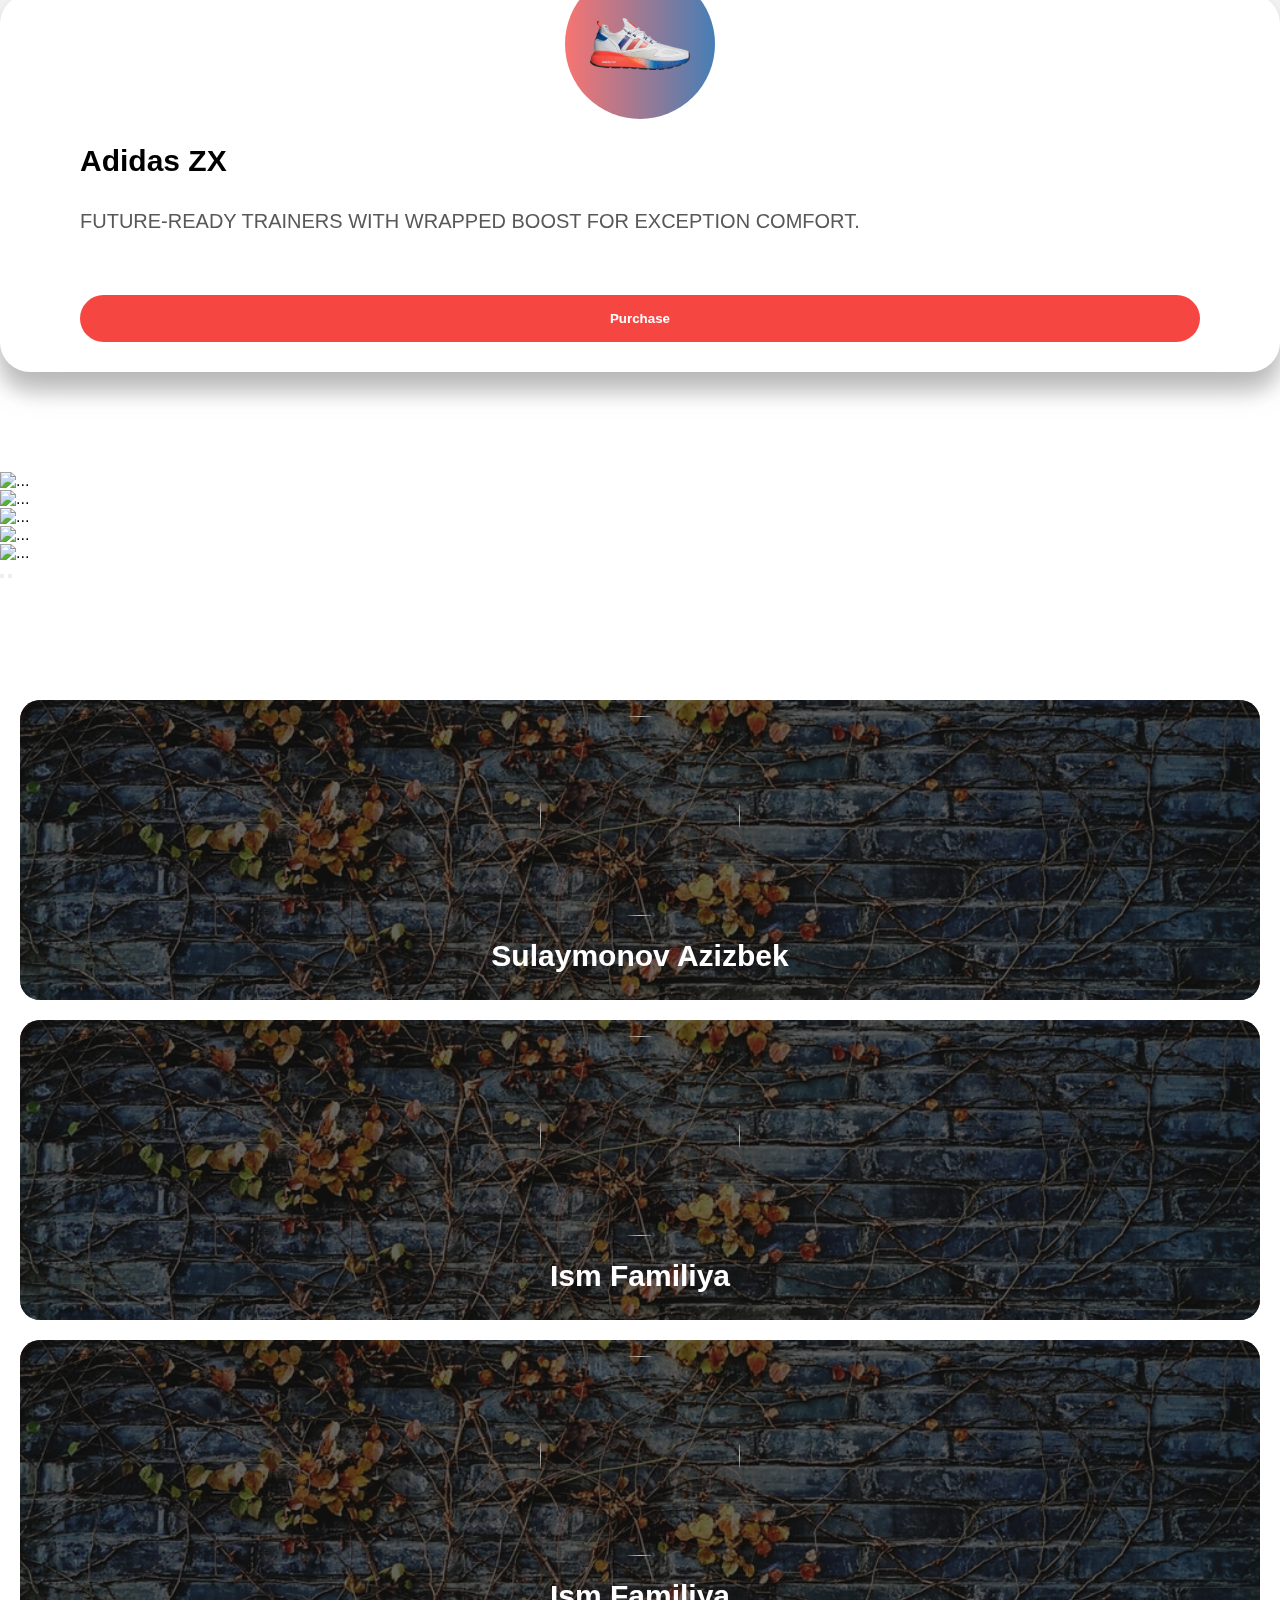
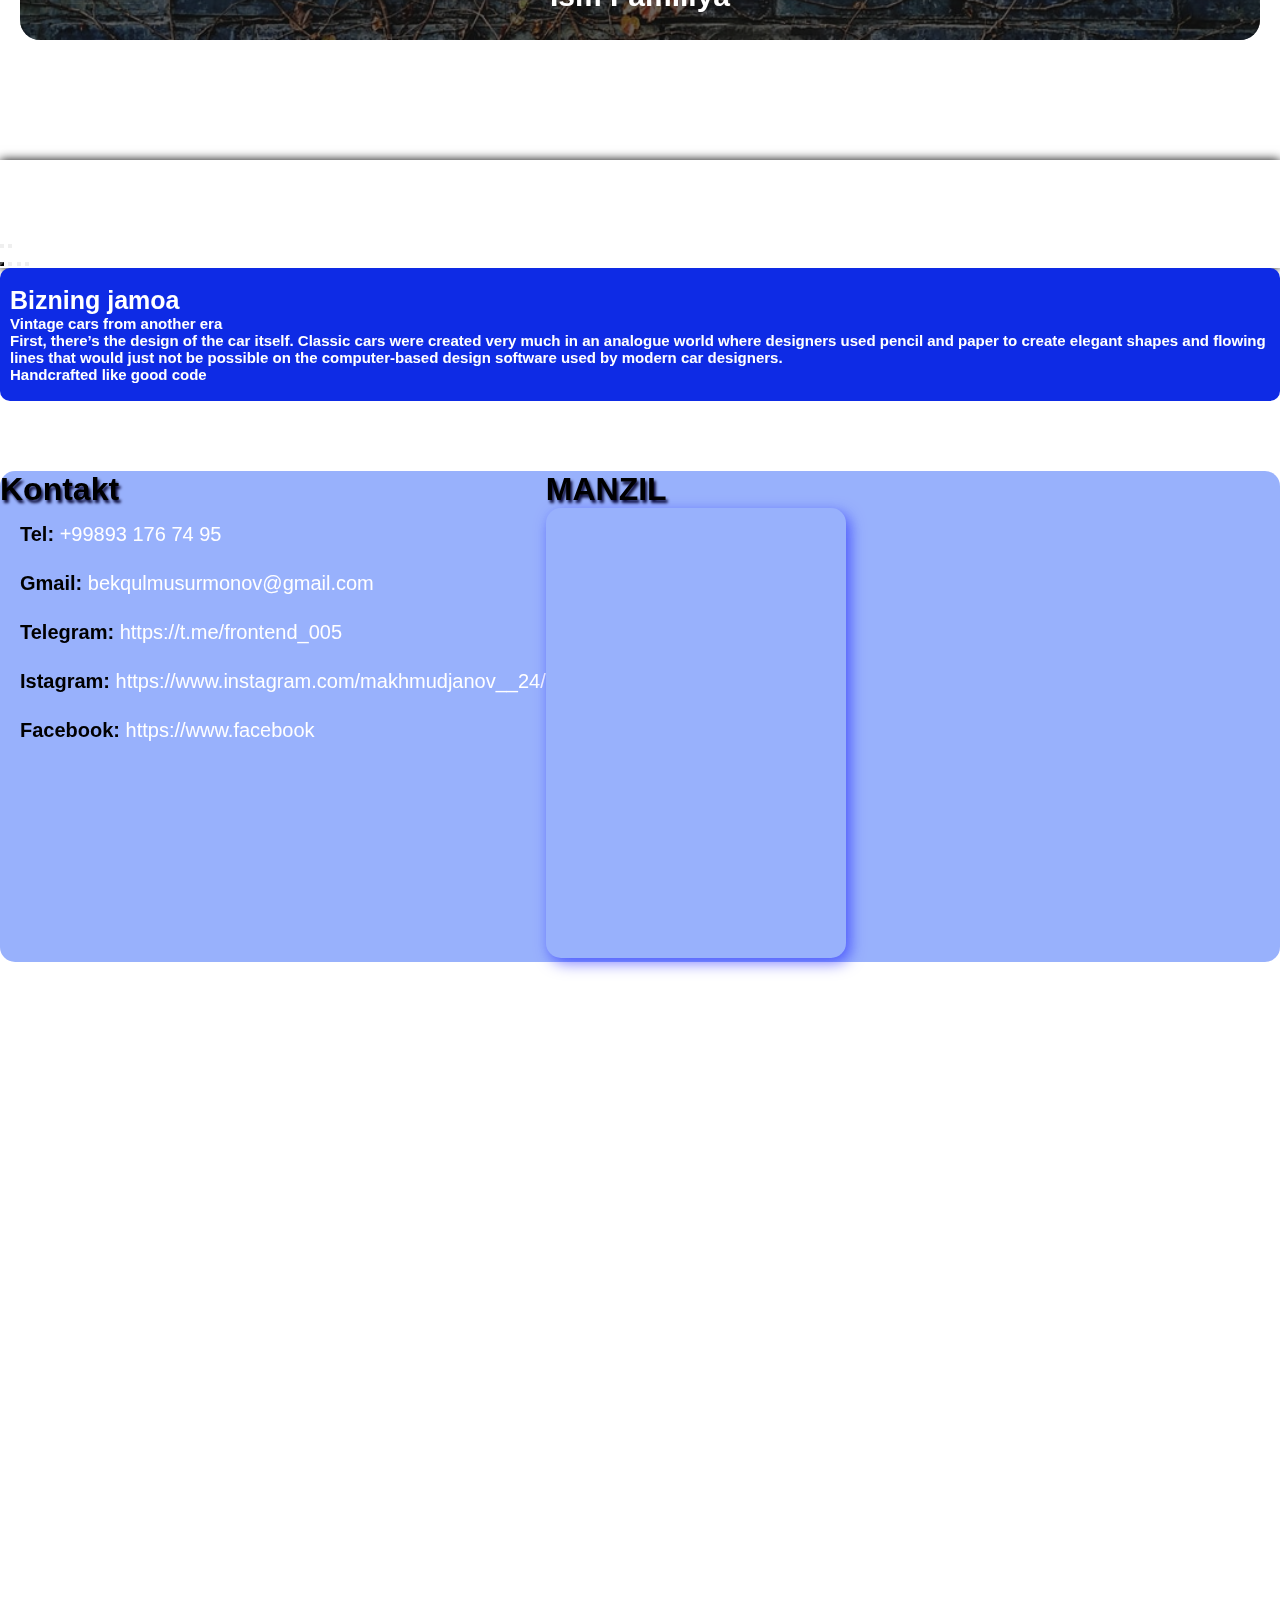
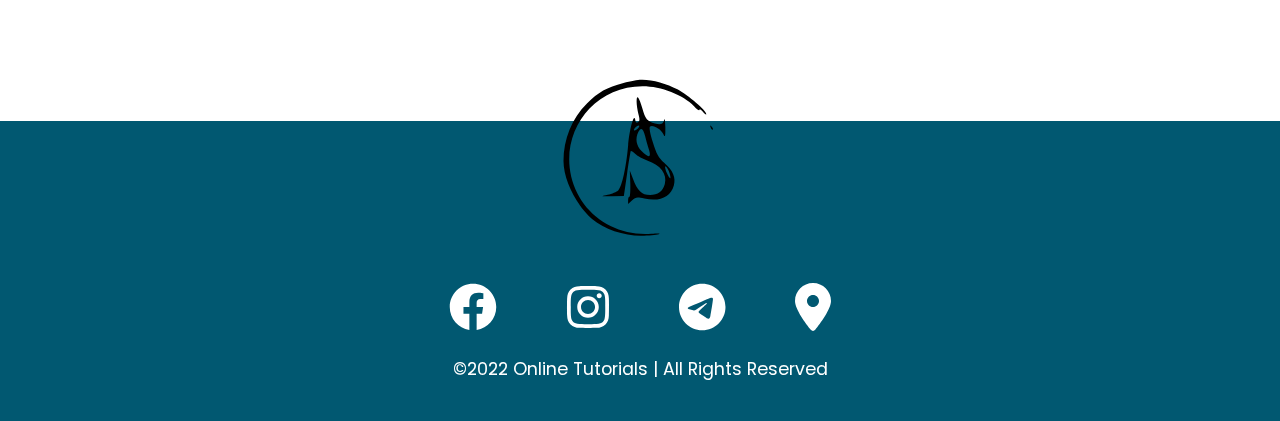
==== commit bb79bef9: "asdasd" ====
--- a/index.html
+++ b/index.html
@@ -236,63 +236,126 @@
     </div>
 
 
-    <!-- otuvchilar -->
+    <!-- oqtuvchilar -->
     <div class="sectionShaxzoda">
-        <div class="row">
-            <div class="col-lg-4 offset-lg-4  col-md-6 col-sm-12">
-                <div class="flip-card">
-                    <div class="flip-card-front">
-                        <div class="inner">
-                            <img src="https://thumbs.dreamstime.com/b/default-avatar-profile-icon-vector-social-media-user-image-182145777.jpg"
-                                class="icon">
-                            <h3>Sulaymonov Azizbek</h3>
-                        </div>
-                    </div>
-                    <div class="flip-card-back">
-                        <div class="inner">
-                            <img src="https://thumbs.dreamstime.com/b/default-avatar-profile-icon-vector-social-media-user-image-182145777.jpg"
-                                class="icon2">
-                            <p>Ma'lumotlar.Lorem ipsum dolor sit amet consectetur adipisicing elit. Ullam aut delectus
-                                aliquam.</p>
-                        </div>
-                    </div>
-                </div>
-            </div>
-            <div class="col-lg-4 offset-lg-2 col-md-6 col-sm-12">
-                <div class="flip-card">
-                    <div class="flip-card-front">
-                        <div class="inner">
-                            <img src="https://thumbs.dreamstime.com/b/default-avatar-profile-icon-vector-social-media-user-image-182145777.jpg"
-                                class="icon">
-                            <h3>Ism Familiya</h3>
-                        </div>
-                    </div>
-                    <div class="flip-card-back">
-                        <div class="inner">
-                            <img src="https://thumbs.dreamstime.com/b/default-avatar-profile-icon-vector-social-media-user-image-182145777.jpg"
-                                class="icon2">
-                            <p>Ma'lumotlar.Lorem ipsum dolor sit amet consectetur adipisicing elit. Ullam aut delectus
-                                aliquam.</p>
-                        </div>
-                    </div>
-                </div>
-            </div>
-            <div class="col-lg-4 col-md-6 col-sm-12">
-                <div class="flip-card">
-                    <div class="flip-card-front">
-                        <div class="inner">
-                            <img src="https://thumbs.dreamstime.com/b/default-avatar-profile-icon-vector-social-media-user-image-182145777.jpg"
-                                class="icon">
-                            <h3>Ism Familiya</h3>
-                        </div>
-                    </div>
-                    <div class="flip-card-back">
-                        <div class="inner">
-                            <img src="https://thumbs.dreamstime.com/b/default-avatar-profile-icon-vector-social-media-user-image-182145777.jpg"
-                                class="icon2">
-                            <p>Ma'lumotlar.Lorem ipsum dolor sit amet consectetur adipisicing elit. Ullam aut delectus
-                                aliquam.</p>
-                        </div>
+        <div class="container">
+            <div class="row">
+                <div class="col-lg-4 offset-lg-4  col-md-6 col-sm-12">
+                    <div class="flip-card">
+                        <div class="flip-card-front">
+                            <div class="inner">
+                                <img src="https://thumbs.dreamstime.com/b/default-avatar-profile-icon-vector-social-media-user-image-182145777.jpg"
+                                    class="icon">
+                                <h3>Sulaymonov Azizbek</h3>
+                            </div>
+                        </div>
+                        <div class="flip-card-back">
+                            <div class="inner">
+                                <img src="https://thumbs.dreamstime.com/b/default-avatar-profile-icon-vector-social-media-user-image-182145777.jpg"
+                                    class="icon2">
+                                <p>Ma'lumotlar.Lorem ipsum dolor sit amet consectetur adipisicing elit. Ullam aut
+                                    delectus
+                                    aliquam.</p>
+                            </div>
+                        </div>
+                    </div>
+                </div>
+                <div class="col-lg-4 offset-lg-2 col-md-6 col-sm-12">
+                    <div class="flip-card">
+                        <div class="flip-card-front">
+                            <div class="inner">
+                                <img src="https://thumbs.dreamstime.com/b/default-avatar-profile-icon-vector-social-media-user-image-182145777.jpg"
+                                    class="icon">
+                                <h3>Ism Familiya</h3>
+                            </div>
+                        </div>
+                        <div class="flip-card-back">
+                            <div class="inner">
+                                <img src="https://thumbs.dreamstime.com/b/default-avatar-profile-icon-vector-social-media-user-image-182145777.jpg"
+                                    class="icon2">
+                                <p>Ma'lumotlar.Lorem ipsum dolor sit amet consectetur adipisicing elit. Ullam aut
+                                    delectus
+                                    aliquam.</p>
+                            </div>
+                        </div>
+                    </div>
+                </div>
+                <div class="col-lg-4 col-md-6 col-sm-12">
+                    <div class="flip-card">
+                        <div class="flip-card-front">
+                            <div class="inner">
+                                <img src="https://thumbs.dreamstime.com/b/default-avatar-profile-icon-vector-social-media-user-image-182145777.jpg"
+                                    class="icon">
+                                <h3>Ism Familiya</h3>
+                            </div>
+                        </div>
+                        <div class="flip-card-back">
+                            <div class="inner">
+                                <img src="https://thumbs.dreamstime.com/b/default-avatar-profile-icon-vector-social-media-user-image-182145777.jpg"
+                                    class="icon2">
+                                <p>Ma'lumotlar.Lorem ipsum dolor sit amet consectetur adipisicing elit. Ullam aut
+                                    delectus
+                                    aliquam.</p>
+                            </div>
+                        </div>
+                    </div>
+                </div>
+            </div>
+        </div>
+    </div>
+
+    <!-- swiper -->
+    <div class="flex1 mt-5">
+        <div class="container">
+            <div class="row">
+                <div class="col-lg-7 col-sm-12">
+                    <div class="quticha">
+
+
+                        <div class="swiffy-slider slider-item-ratio slider-item-ratio-16x9 slider-nav-animation slider-nav-animation-fadein slider-item-first-visible"
+                            id="swiffy-animation">
+                            <ul class="slider-container" id="container1">
+                                <li id="slide1" class=""><img
+                                        src="https://images.pexels.com/photos/247204/pexels-photo-247204.jpeg?auto=compress&cs=tinysrgb&dpr=1&w=500"
+                                        alt="..." loading="lazy"></li>
+                                <li id="slide2" class=""><img
+                                        src="https://media.istockphoto.com/photos/portrait-of-a-fresh-and-lovely-women-picture-id510627494?k=20&m=510627494&s=612x612&w=0&h=8vhTz-Sjjr2iLqd39Xgpsy7tZGm5iUKoai59iAfFFNI="
+                                        alt="..." loading="lazy"></li>
+                                <li id="slide3" class=""><img
+                                        src="https://media.istockphoto.com/photos/portrait-of-a-fresh-and-lovely-women-on-black-background-picture-id625037082?k=20&m=625037082&s=612x612&w=0&h=2biImY9yq1-pIawVrdIa1J1nZh_mg3dJ5Nu7lftPVn0="
+                                        alt="..." loading="lazy"></li>
+                                <li id="slide4" class=""><img
+                                        src="https://images.ctfassets.net/6m9bd13t776q/4NbVCH8QFO6eqkyyiQoQaq/c94bd903e145046e5ba8a3a1b1d18ec3/toddler-photography-great-expressions-laugh-750x550.jpg?q=75"
+                                        alt="..." loading="lazy"></li>
+                            </ul>
+
+                            <button type="button" class="slider-nav" aria-label="Go to previous"></button>
+                            <button type="button" class="slider-nav slider-nav-next" aria-label="Go to next"></button>
+
+                            <div class="slider-indicators">
+                                <button aria-label="Go to slide" class="active"></button>
+                                <button aria-label="Go to slide" class=""></button>
+                                <button aria-label="Go to slide" class=""></button>
+                                <button aria-label="Go to slide" class=""></button>
+                            </div>
+                        </div>
+
+
+                    </div>
+                </div>
+                <div class="col-lg-5 col-sm-12">
+                    <div class="text1">
+
+                        <p class="text2 ms-5 mt-3">Bizning jamoa</p>
+                        <p class="text3 ms-5">Vintage cars from another era</p>
+                        <p class="text4 ms-5">First, there’s the design of the car itself. Classic cars were created
+                            very much in an
+                            analogue world where designers used pencil and paper to create elegant shapes and flowing
+                            lines that
+                            would
+                            just not be possible on the computer-based design software used by modern car designers.</p>
+                        <p class="text5 ms-5">Handcrafted like good code</p>
+
                     </div>
                 </div>
             </div>
--- a/style/style.css
+++ b/style/style.css
@@ -3,7 +3,9 @@
   padding: 0;
   box-sizing: border-box;
 }
-
+body{
+  font-family: -apple-system, BlinkMacSystemFont, 'Segoe UI', Roboto, Oxygen, Ubuntu, Cantarell, 'Open Sans', 'Helvetica Neue', sans-serif;
+}
 .container2 {
   width: 100%;
   display: flex;
@@ -909,4 +911,53 @@
   border-radius: 10px;
   padding: 10px;
   text-decoration: none;
+}
+
+
+
+.flex1 {
+  width: 100%;
+  display: -webkit-box;
+  display: -ms-flexbox;
+  display: flex;
+}
+
+.quticha {
+  width: 100%;
+  -webkit-box-shadow: 0px 0px 10px 0px black;
+  box-shadow: 0px 0px 10px 0px black;
+}
+
+.text1 {
+  width: 100%;
+  padding: 18px 10px;
+  border-radius: 10px;
+  background-color: rgb(14, 43, 229);
+  color: white;
+  font-weight: bold;
+  -webkit-transition: 0.5s;
+  transition: 0.5s;
+}
+
+.text1 .text2 {
+  color: white;
+  font-size: 25px;
+  font-weight: bold;
+}
+
+
+
+
+@media only screen and (max-width: 1285px) {
+  .text1 {
+    font-size: 15px;
+  }
+
+  .quticha {
+    height: 100%;
+  }
+}
+
+#container1 img{
+  width: 100%;
 }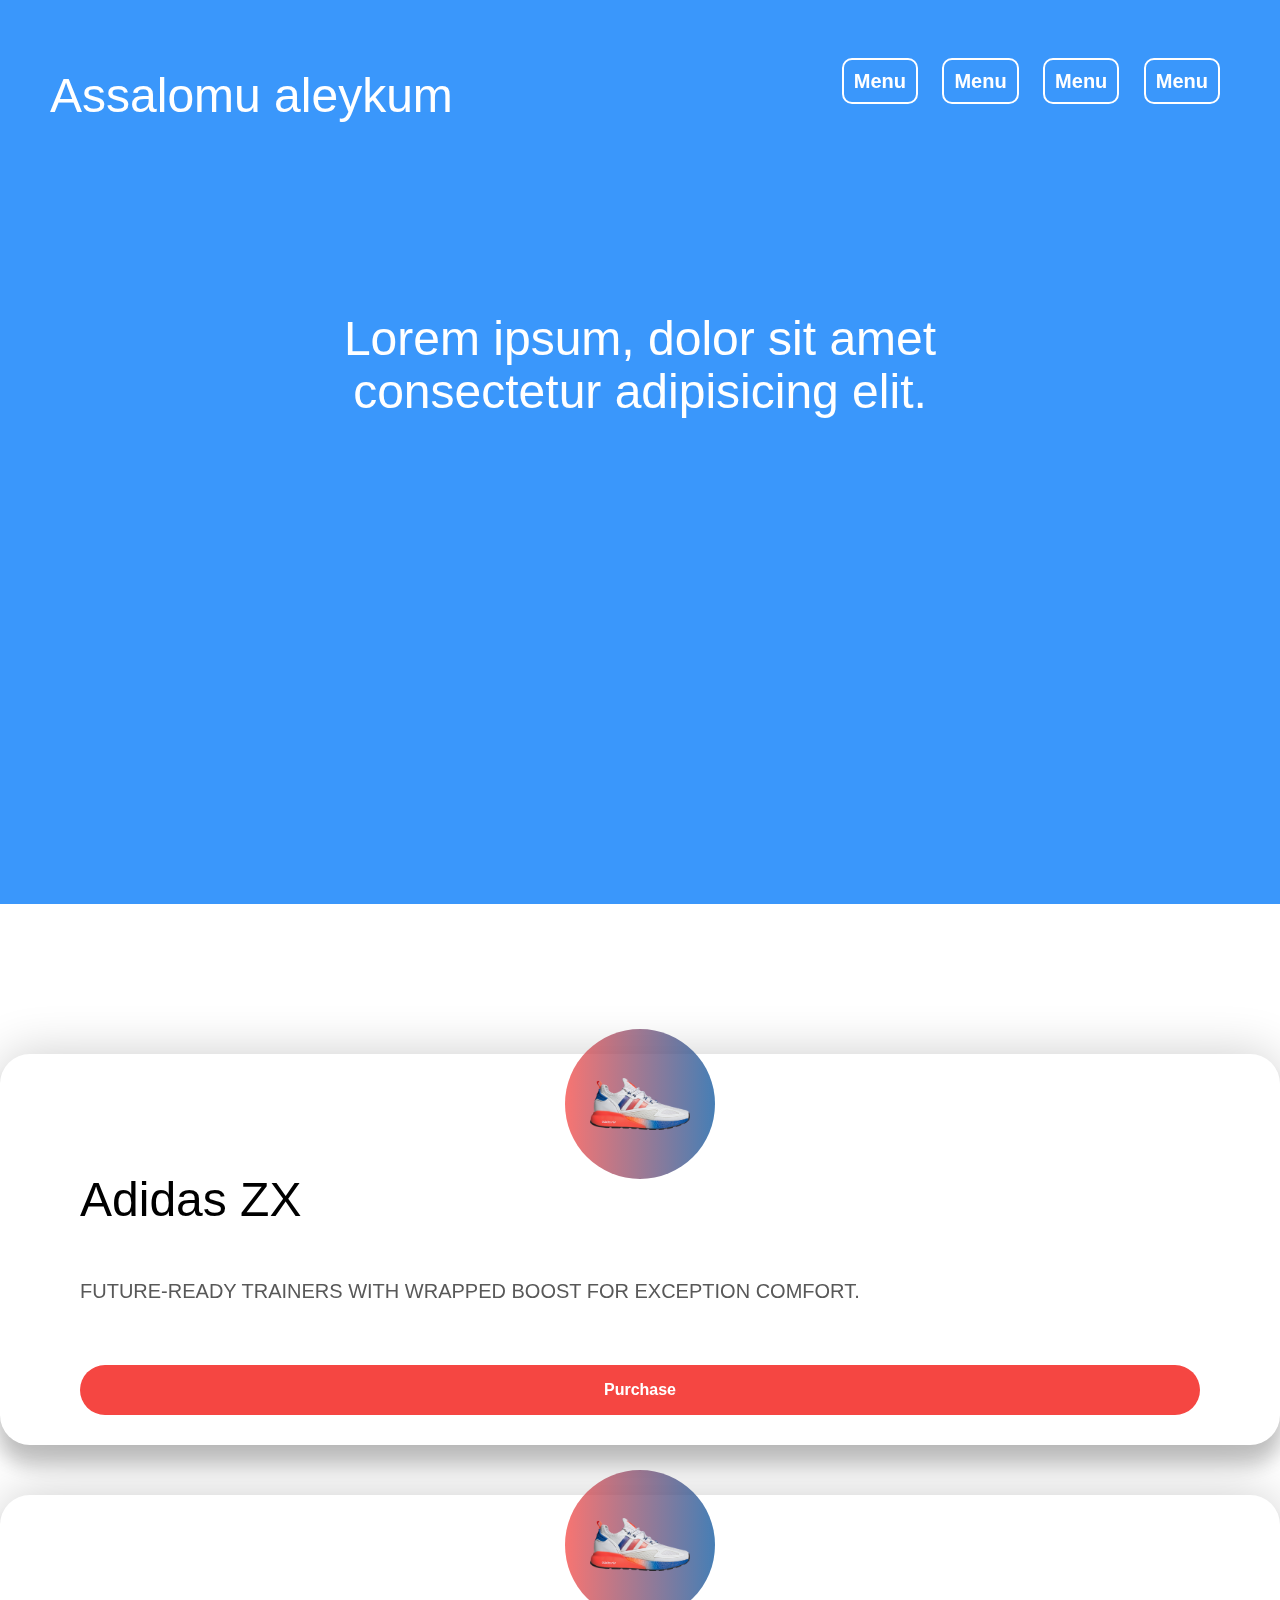
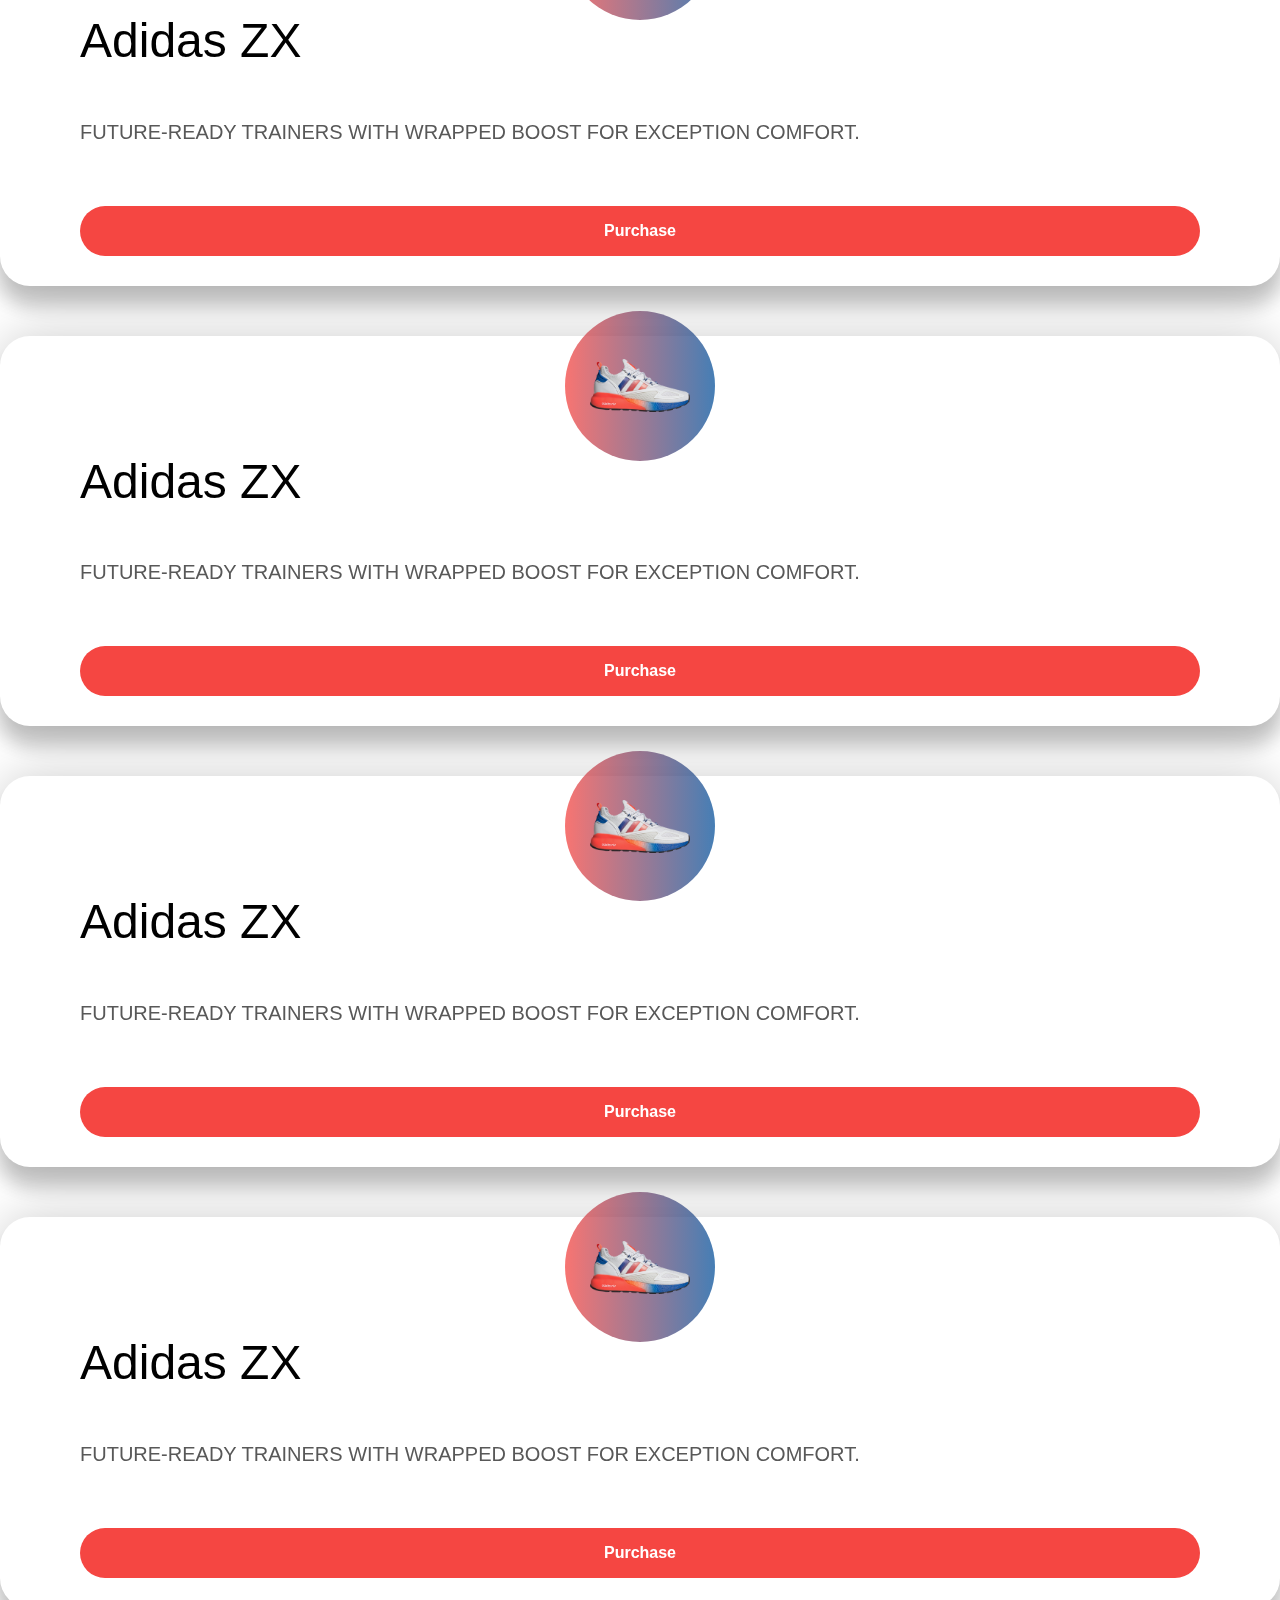
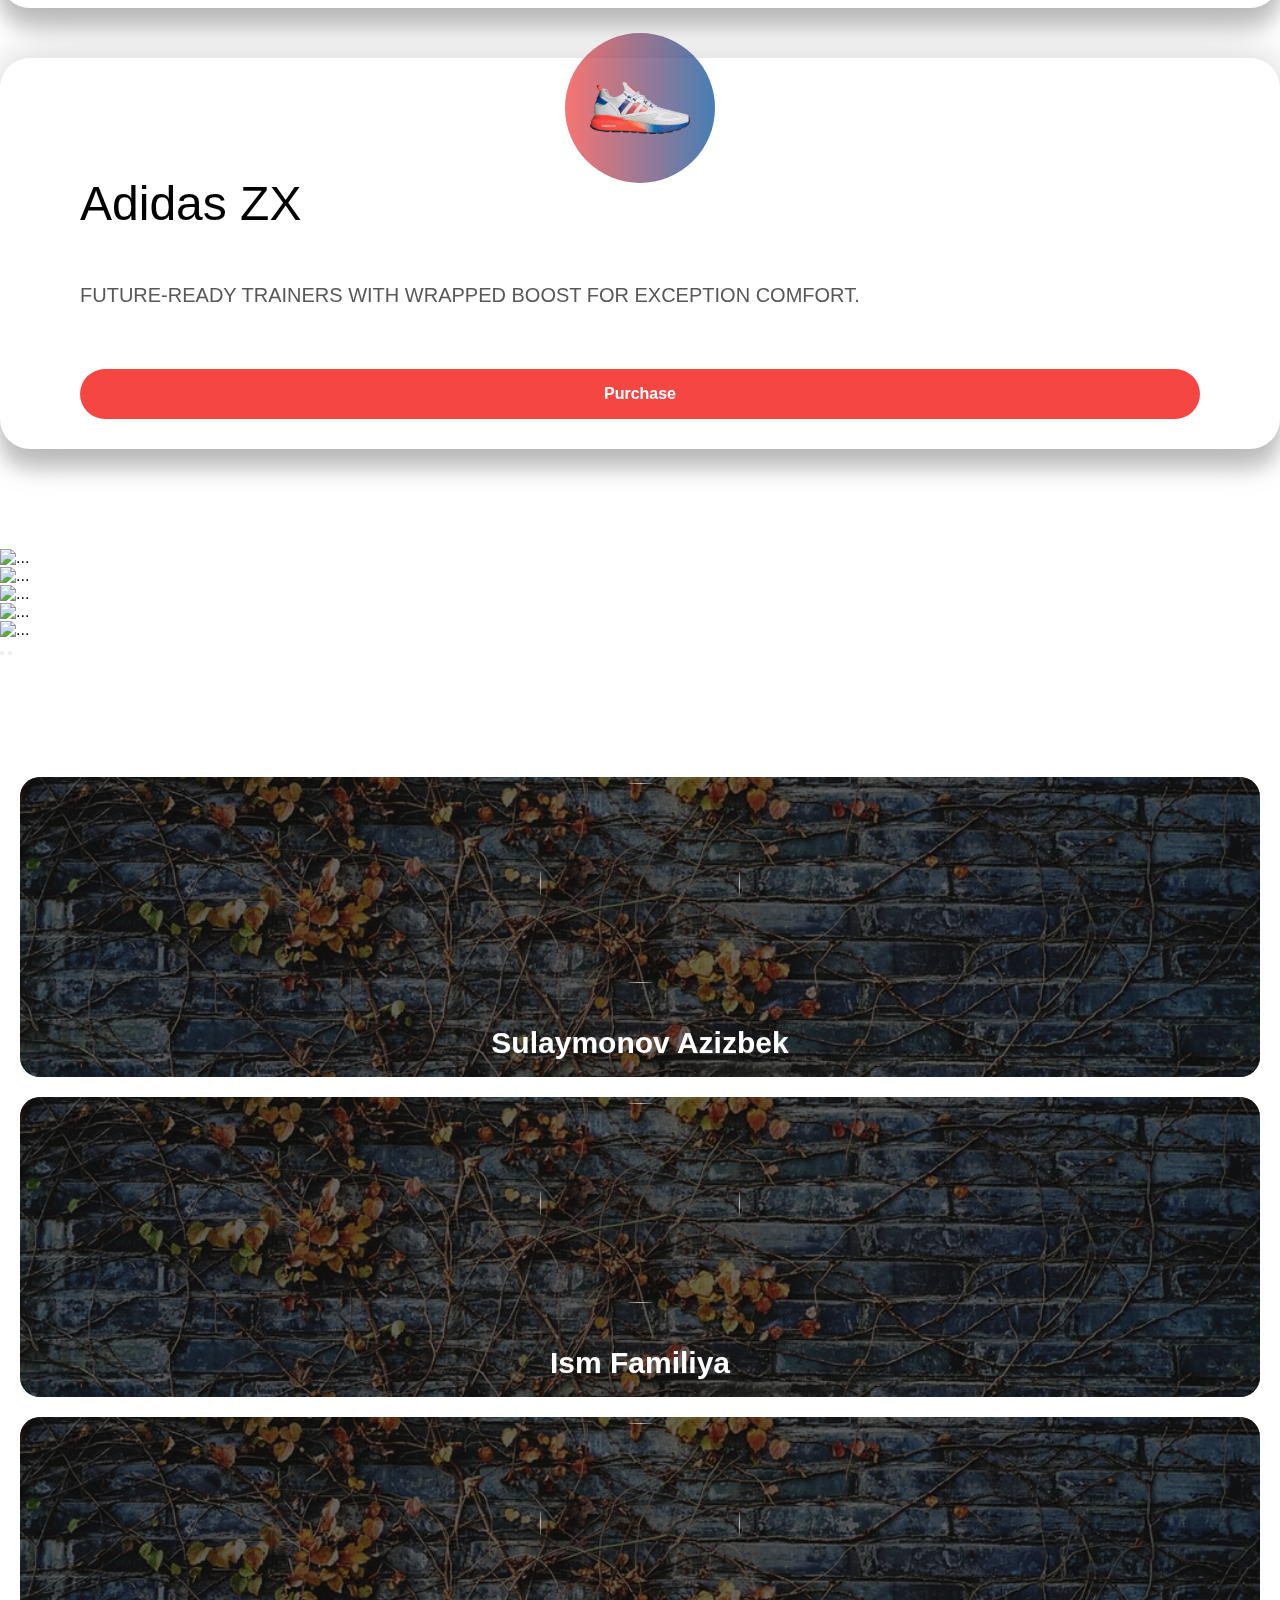
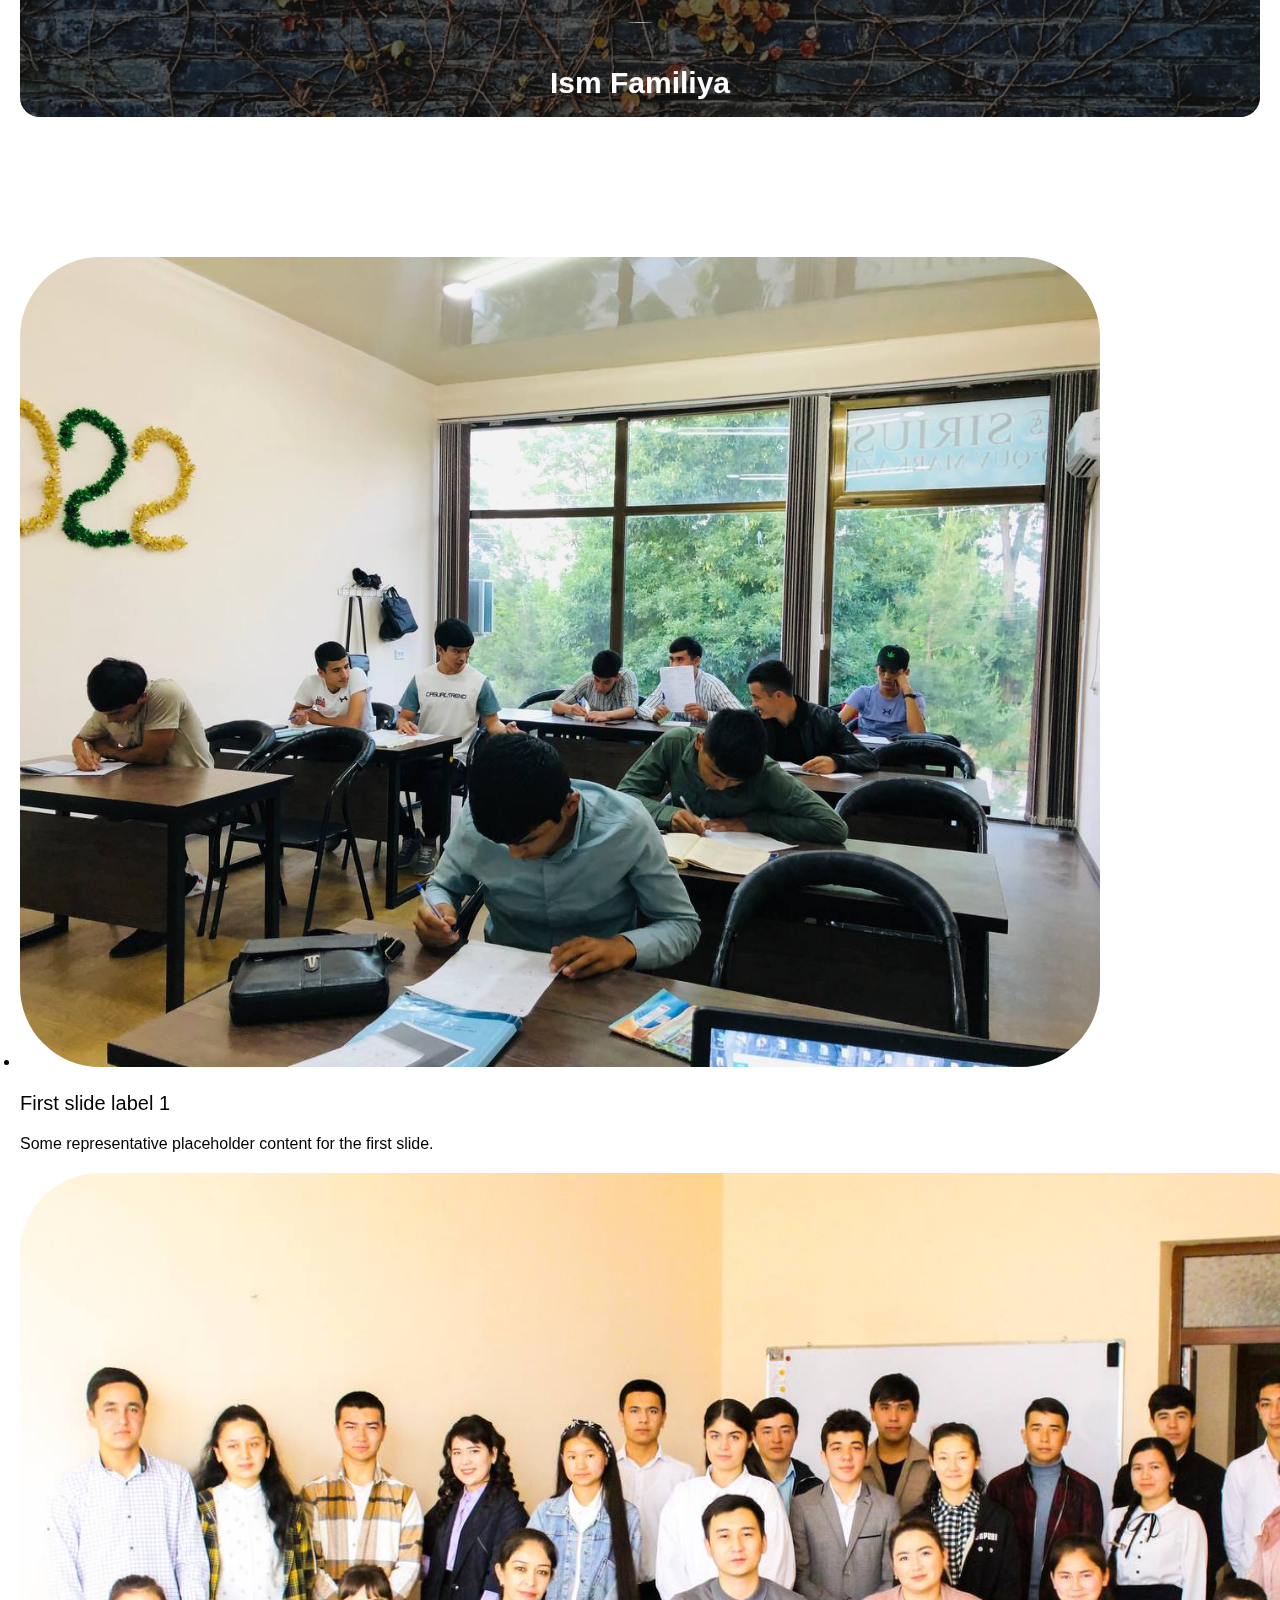
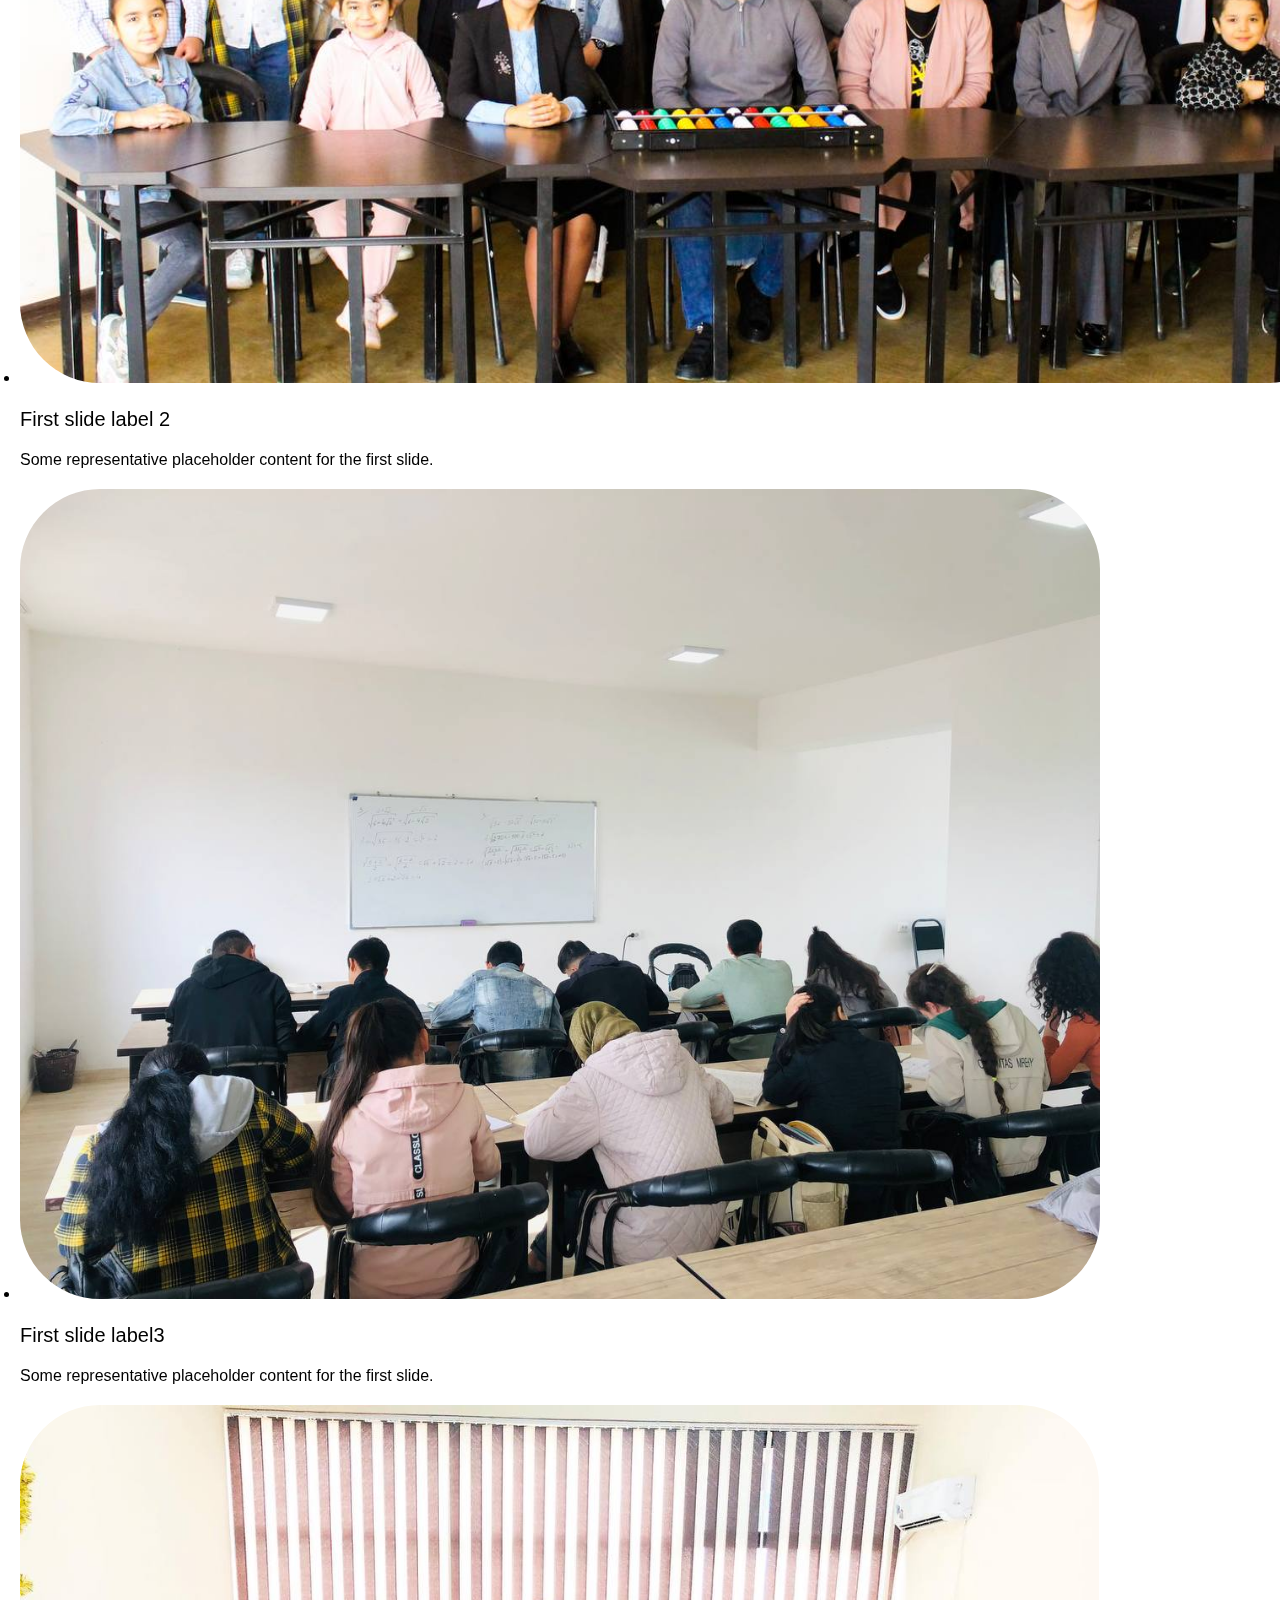
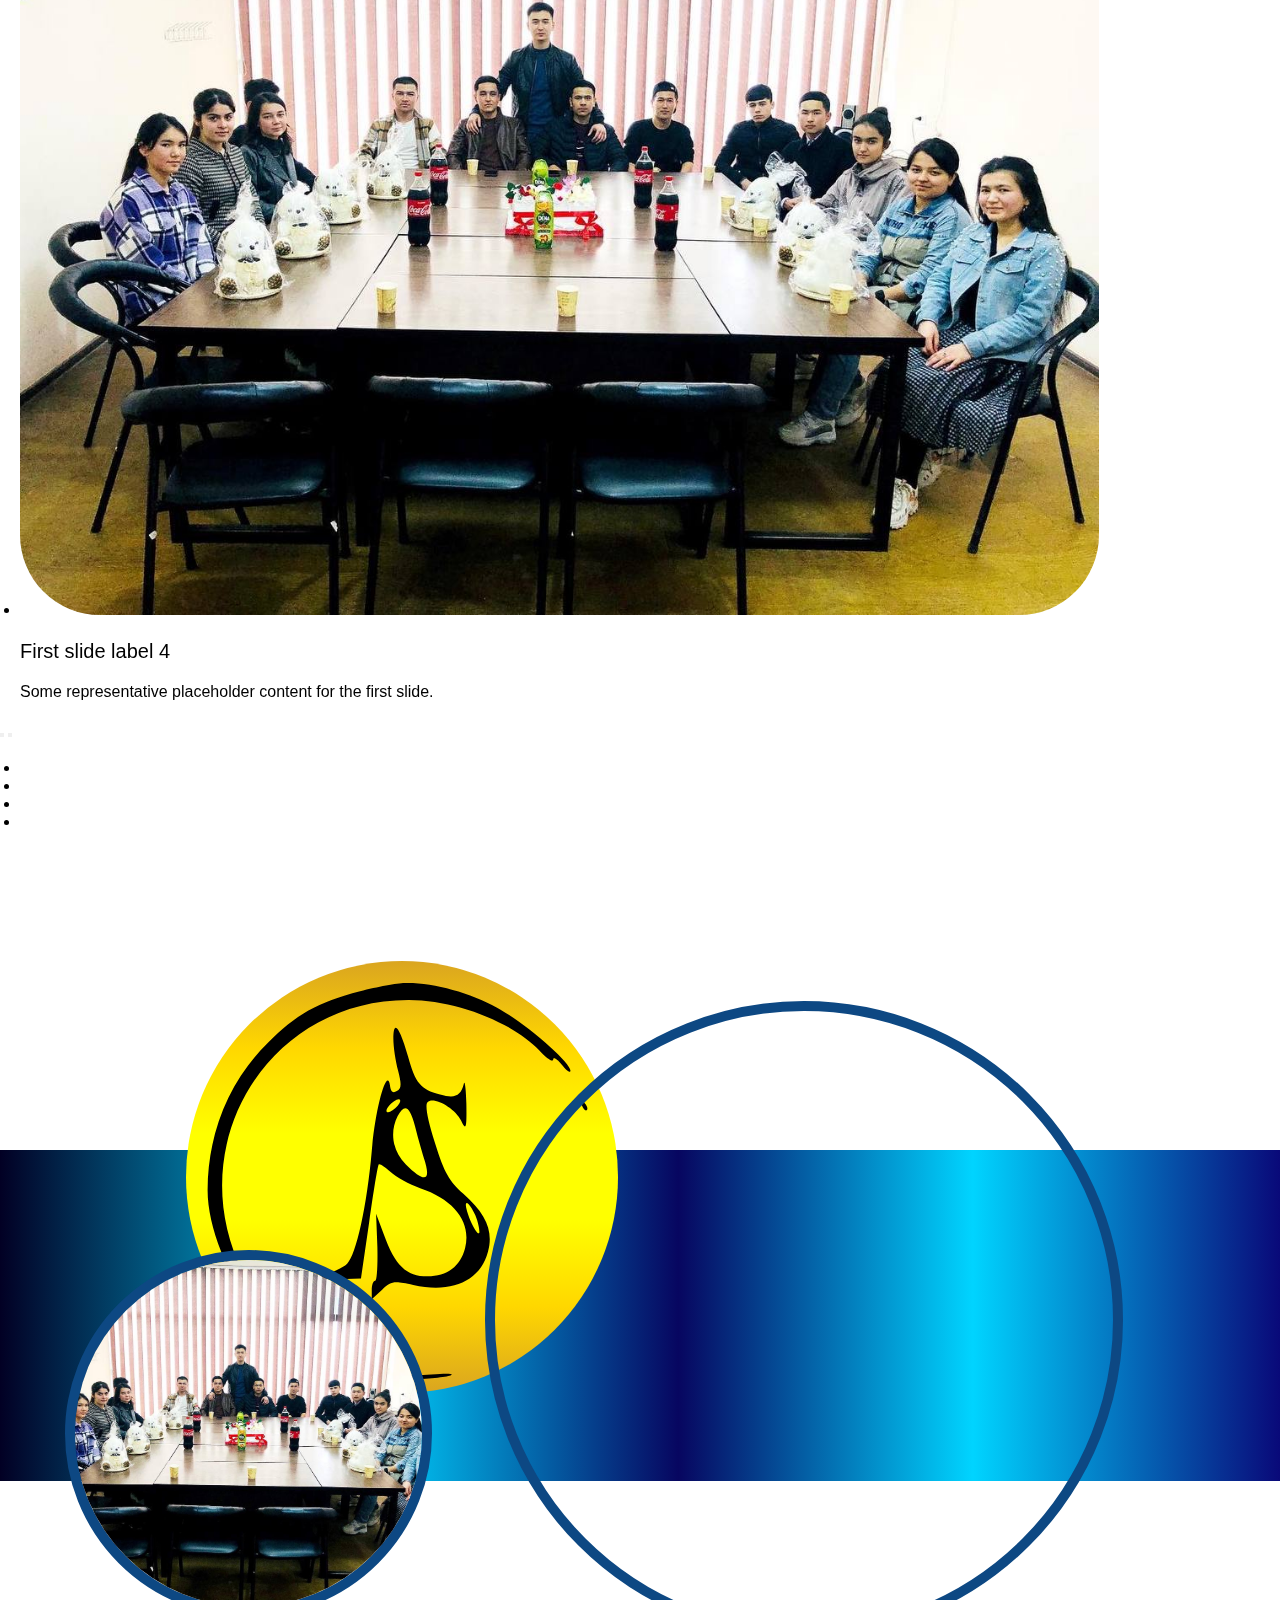
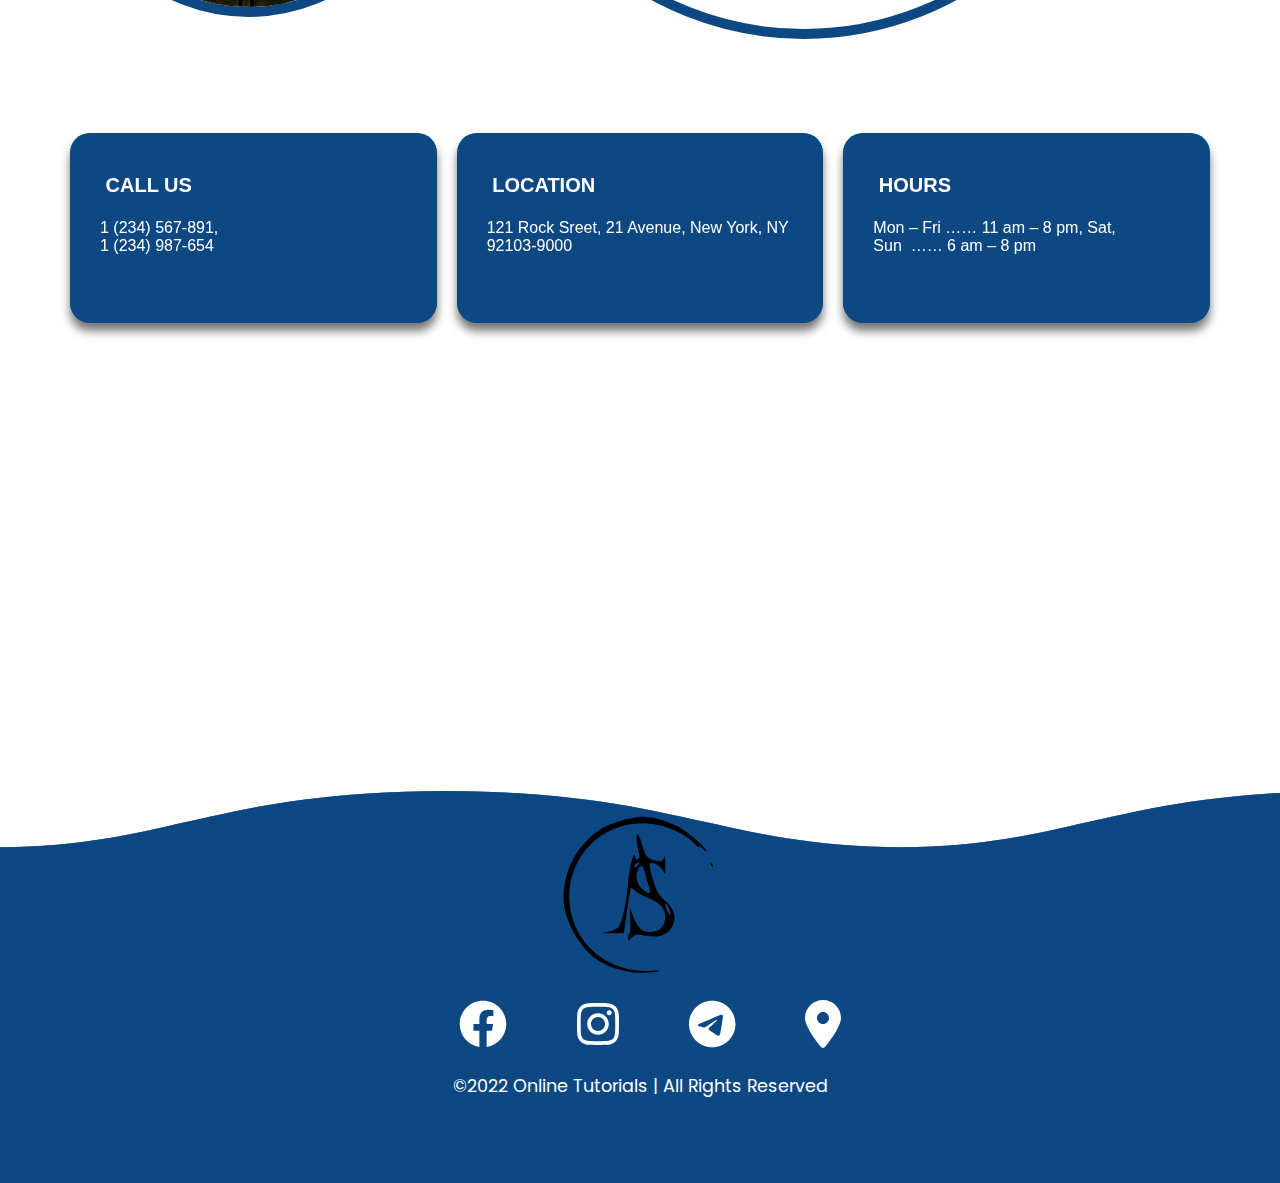
==== commit 866aa1a4: "swiper va map togirladi" ====
--- a/index.html
+++ b/index.html
@@ -14,6 +14,11 @@
         defer></script>
     <link href="https://cdn.jsdelivr.net/npm/swiffy-slider@1.5.3/dist/css/swiffy-slider.min.css" rel="stylesheet"
         crossorigin="anonymous">
+    <link rel="stylesheet" href="/contact section/nicepage.css" media="screen">
+    <link rel="stylesheet" href="contact section/contact.css" media="screen">
+    <meta name="generator" content="Nicepage 4.12.14, nicepage.com">
+    <link rel="stylesheet" href="./contact section/contact.css">
+    <link rel="stylesheet" href="./contact section/nicepage.css">
     <link rel="stylesheet" href="./fontawesome-free-6.1.1-web/fontawesome-free-6.1.1-web/css/all.css">
     <title>Sirius</title>
 </head>
@@ -83,6 +88,7 @@
             </div>
         </div>
     </div>
+
     <!-- fanlar -->
     <div class="sectionSanjar">
         <div class="container">
@@ -305,117 +311,132 @@
     </div>
 
     <!-- swiper -->
-    <div class="flex1 mt-5">
-        <div class="container">
-            <div class="row">
-                <div class="col-lg-7 col-sm-12">
-                    <div class="quticha">
-
-
-                        <div class="swiffy-slider slider-item-ratio slider-item-ratio-16x9 slider-nav-animation slider-nav-animation-fadein slider-item-first-visible"
-                            id="swiffy-animation">
-                            <ul class="slider-container" id="container1">
-                                <li id="slide1" class=""><img
-                                        src="https://images.pexels.com/photos/247204/pexels-photo-247204.jpeg?auto=compress&cs=tinysrgb&dpr=1&w=500"
-                                        alt="..." loading="lazy"></li>
-                                <li id="slide2" class=""><img
-                                        src="https://media.istockphoto.com/photos/portrait-of-a-fresh-and-lovely-women-picture-id510627494?k=20&m=510627494&s=612x612&w=0&h=8vhTz-Sjjr2iLqd39Xgpsy7tZGm5iUKoai59iAfFFNI="
-                                        alt="..." loading="lazy"></li>
-                                <li id="slide3" class=""><img
-                                        src="https://media.istockphoto.com/photos/portrait-of-a-fresh-and-lovely-women-on-black-background-picture-id625037082?k=20&m=625037082&s=612x612&w=0&h=2biImY9yq1-pIawVrdIa1J1nZh_mg3dJ5Nu7lftPVn0="
-                                        alt="..." loading="lazy"></li>
-                                <li id="slide4" class=""><img
-                                        src="https://images.ctfassets.net/6m9bd13t776q/4NbVCH8QFO6eqkyyiQoQaq/c94bd903e145046e5ba8a3a1b1d18ec3/toddler-photography-great-expressions-laugh-750x550.jpg?q=75"
-                                        alt="..." loading="lazy"></li>
-                            </ul>
-
-                            <button type="button" class="slider-nav" aria-label="Go to previous"></button>
-                            <button type="button" class="slider-nav slider-nav-next" aria-label="Go to next"></button>
-
-                            <div class="slider-indicators">
-                                <button aria-label="Go to slide" class="active"></button>
-                                <button aria-label="Go to slide" class=""></button>
-                                <button aria-label="Go to slide" class=""></button>
-                                <button aria-label="Go to slide" class=""></button>
-                            </div>
-                        </div>
-
-
-                    </div>
-                </div>
-                <div class="col-lg-5 col-sm-12">
-                    <div class="text1">
-
-                        <p class="text2 ms-5 mt-3">Bizning jamoa</p>
-                        <p class="text3 ms-5">Vintage cars from another era</p>
-                        <p class="text4 ms-5">First, there’s the design of the car itself. Classic cars were created
-                            very much in an
-                            analogue world where designers used pencil and paper to create elegant shapes and flowing
-                            lines that
-                            would
-                            just not be possible on the computer-based design software used by modern car designers.</p>
-                        <p class="text5 ms-5">Handcrafted like good code</p>
-
-                    </div>
-                </div>
-            </div>
+    <div class="sectiJ">
+        <div class="swiffy-slider slider-item-snapstart slider-nav-caretfill slider-nav-sm slider-nav-page slider-nav-autoplay slider-nav-animation-scale slider-nav-animation-slow"
+            data-slider-nav-autoplay-interval="4000">
+            <ul class="slider-container">
+                <li class="">
+                    <div id="slide1">
+                        <div class="carousel-item active">
+                            <img src="./img/aziz1.jpg" class="d-block w-100 slider-image" alt="...">
+                            <div class="carousel-caption d-none d-md-block">
+                                <h5>First slide label 1</h5>
+                                <p>Some representative placeholder content for the first slide.</p>
+                            </div>
+                        </div>
+                    </div>
+                </li>
+                <li class="">
+                    <div id="slide2">
+                        <div class="carousel-item active">
+                            <img src="./img/aziz2.jpg" class="d-block w-100 slider-image" alt="...">
+                            <div class="carousel-caption d-none d-md-block">
+                                <h5>First slide label 2</h5>
+                                <p>Some representative placeholder content for the first slide.</p>
+                            </div>
+                        </div>
+                    </div>
+                </li>
+                <li class="">
+                    <div id="slide3">
+                        <div class="carousel-item active">
+                            <img src="./img/aziz5.jpg" class="d-block w-100 slider-image" alt="...">
+                            <div class="carousel-caption d-none d-md-block">
+                                <h5>First slide label3</h5>
+                                <p>Some representative placeholder content for the first slide.</p>
+                            </div>
+                        </div>
+                    </div>
+                </li>
+                <li class="slide-visible">
+                    <div id="slide4">
+                        <div class="carousel-item active">
+                            <img src="./img/aziz6.jpg" class="d-block w-100 slider-image" alt="...">
+                            <div class="carousel-caption d-none d-md-block">
+                                <h5>First slide label 4</h5>
+                                <p>Some representative placeholder content for the first slide.</p>
+                            </div>
+                        </div>
+                    </div>
+                </li>
+
+            </ul>
+
+            <button type="button" class="slider-nav"></button>
+            <button type="button" class="slider-nav slider-nav-next"></button>
+
+            <ul class="slider-indicators">
+                <li class="active">
+                </li>
+                <li class="active"></li>
+                <li class="active"></li>
+                <li class="active"></li>
+
+            </ul>
         </div>
     </div>
 
 
     <!-- map -->
-    <div class="markaz">
-        <div class="container">
-            <div class="row asosiy">
-                <div class="col-lg-6 col-sm-12 contact">
-                    <h1 class="text-center fw-bold text-dark pt-2">Kontakt</h1>
-
-                    <div class="number">
-                        <i class="bi bi-phone-fill"></i>
-                        <b>Tel:</b>
-                        <a href="tel:+99893 176 74 95">+99893 176 74 95</a>
-
-                    </div>
-
-                    <div class="gmail">
-                        <i class="bi bi-google text-success"></i>
-                        <b>Gmail:</b>
-                        <a href="mailto: musurmonovbekqul@gmail.com">bekqulmusurmonov@gmail.com</a>
-                    </div>
-
-                    <div class="telegram">
-                        <i class="bi bi-telegram text-primary"></i>
-                        <b>Telegram:</b>
-                        <a href="https://t.me/frontend_005">https://t.me/frontend_005</a>
-                    </div>
-
-                    <div class="istagram">
-                        <i class="bi bi-instagram text-danger"></i>
-                        <b>Istagram:</b>
-                        <a
-                            href="https://www.instagram.com/makhmudjanov__24/_">https://www.instagram.com/makhmudjanov__24/</a>
-                    </div>
-
-                    <div class="facebook">
-                        <i class="bi bi-facebook text-primary"></i>
-                        <b>Facebook:</b>
-                        <a href="https://www.instagram.com/makhmudjanov__24/_">https://www.facebook</a>
-                    </div>
-
-                </div>
-
-                <div class="col-lg-6 col-sm-12 googlMap">
-                    <h1 class="fw-bold text-center manzil">MANZIL</h1>
-                    <iframe
-                        src="https://www.google.com/maps/embed?pb=!1m18!1m12!1m3!1d23970.848848937243!2d69.2780804783359!3d41.32286921893131!2m3!1f0!2f0!3f0!3m2!1i1024!2i768!4f13.1!3m3!1m2!1s0x38aef4ceea33d96b%3A0x38cfc38a75f4c3a8![base64]!5e0!3m2!1sru!2s!4v1654342772564!5m2!1sru!2s"
-                        width="600" height="450" style="border:0;" allowfullscreen="" loading="lazy"
-                        referrerpolicy="no-referrer-when-downgrade"></iframe>
-                </div>
-
-            </div>
-        </div>
-    </div>
-
+  
+
+    <!-- Contact section -->
+    <section class="u-clearfix u-valign-middle-sm u-valign-middle-xs u-section-1 contact-parent-div" id="carousel_f25f">
+        <div class="u-expanded-width u-shape u-shape-rectangle contact-middle u-shape-1"></div>
+        <div class="u-container-style u-group u-shape-rectangle u-group-1">
+            <div class="u-container-layout u-valign-middle-md u-valign-middle-xs u-container-layout-1">
+                <div class="u-gradient u-shape u-shape-circle u-shape-2">
+                    <img src="./img/sirius.svg" class="rasmsss" alt="">
+
+                </div>
+                <div alt="" class="u-align-left u-image u-image-circle u-preserve-proportions u-image-1"
+                    data-image-width="800" data-image-height="710">
+                <iframe
+                    src="https://www.google.com/maps/embed?pb=!1m18!1m12!1m3!1d23970.848848937243!2d69.2780804783359!3d41.32286921893131!2m3!1f0!2f0!3f0!3m2!1i1024!2i768!4f13.1!3m3!1m2!1s0x38aef4ceea33d96b%3A0x38cfc38a75f4c3a8![base64]!5e0!3m2!1sru!2s!4v1654342772564!5m2!1sru!2s"
+                    class="xaritalar" style="border:0;" allowfullscreen="" loading="lazy"
+                    referrerpolicy="no-referrer-when-downgrade"></iframe></div>
+                <div alt="" class="u-align-left u-image u-image-circle u-preserve-proportions u-image-2"
+                    data-image-width="1336" data-image-height="1080">
+                    <img src="./img/aziz6.jpg" class="rasmsss" alt="">
+                    
+                </div>
+                </p>
+            </div>
+        </div>
+        <div class="u-list u-list-1">
+            <div class="u-repeater u-repeater-1">
+                <div
+                    class="u-align-left u-container-style u-list-item u-palette-4-base u-radius-20 u-repeater-item u-shape-round u-list-item-1">
+                    <div class="u-container-layout u-similar-container u-container-layout-4 contact-blog">
+                        <h5 class="u-text u-text-2"><span class="u-file-icon u-icon u-text-white"><img
+                                    src="images/5.png" alt=""></span>&nbsp;Call Us
+                        </h5>
+                        <p class="u-text u-text-3">1 (234) 567-891,<br>1 (234) 987-654
+                        </p>
+                    </div>
+                </div>
+                <div
+                    class="u-align-left u-container-style u-list-item u-palette-4-base u-radius-20 u-repeater-item u-shape-round u-list-item-2">
+                    <div class="u-container-layout u-similar-container u-container-layout-4 contact-blog">
+                        <h5 class="u-text u-text-4"><span class="u-file-icon u-icon u-text-white"><img
+                                    src="images/6.png" alt=""></span>&nbsp;Location
+                        </h5>
+                        <p class="u-text u-text-5">121 Rock Sreet, 21 Avenue, New York, NY 92103-9000</p>
+                        
+                    </div>
+                </div>
+                <div
+                    class="u-align-left u-container-style u-list-item u-palette-4-base u-radius-20 u-repeater-item u-shape-round u-list-item-3">
+                    <div class="u-container-layout u-similar-container u-container-layout-4 contact-blog">
+                        <h5 class="u-text u-text-6"><span class="u-file-icon u-icon u-text-white"><img
+                                    src="images/7.png" alt=""></span>&nbsp;Hours
+                        </h5>
+                        <p class="u-text u-text-7">Mon – Fri …… 11 am – 8 pm, Sat, Sun&nbsp;&nbsp;…… 6 am – 8 pm</p>
+                    </div>
+                </div>
+            </div>
+        </div>
+    </section>
 
     <!-- Jahongir -->
     <div class="footer-parent">
@@ -423,9 +444,10 @@
             <div class="ocean">
                 <div class="wave"></div>
                 <div class="wave"></div>
+                <div class="wave"></div>
             </div>
             <div class="sirius-icon_parent">
-                <img src="./img/sirius.svg" alt="icon" class="sirius-icon">
+                <img src="./img/images/sirius.svg" alt="icon" class="sirius-icon">
             </div>
             <ul class="social-icon">
                 <li><a href="#"><i class="fa-brands fa-facebook"></i></a></li>
--- a/style/style.css
+++ b/style/style.css
@@ -320,50 +320,11 @@
   position: absolute;
   top: 0;
   left: 0;
-  background: #015871;
+  /* background: #015871; */
   z-index: -1;
   box-sizing: border-box;
 }
 
-.wave {
-  background: url(https://cdn.kcak11.com/codepen_assets/wave_animation/wave.svg) repeat-x;
-  position: absolute;
-  z-index: -1;
-  top: -198px;
-  width: 6400px;
-  height: 198px;
-  -webkit-animation: wave 7s cubic-bezier(0.36, 0.45, 0.63, 0.53) infinite;
-  animation: wave 7s cubic-bezier(0.36, 0.45, 0.63, 0.53) infinite;
-  -webkit-transform: translate3d(0, 0, 0);
-  transform: translate3d(0, 0, 0);
-}
-
-.wave:nth-of-type(2) {
-  top: -175px;
-  -webkit-animation: wave 7s cubic-bezier(0.36, 0.45, 0.63, 0.53) -0.125s infinite, swell 7s ease -1.25s infinite;
-  animation: wave 7s cubic-bezier(0.36, 0.45, 0.63, 0.53) -0.125s infinite, swell 7s ease -1.25s infinite;
-  opacity: 1;
-}
-
-@-webkit-keyframes wave {
-  0% {
-    margin-left: 0;
-  }
-
-  100% {
-    margin-left: -1600px;
-  }
-}
-
-@keyframes wave {
-  0% {
-    margin-left: 0;
-  }
-
-  100% {
-    margin-left: -1600px;
-  }
-}
 
 @-webkit-keyframes swell {
 
@@ -960,4 +921,525 @@
 
 #container1 img{
   width: 100%;
-}+}
+
+@import url("https://fonts.googleapis.com/css2?family=Poppins:wght@200;300;400;500;600;700;800;900&display=swap");
+
+* {
+  margin: 0;
+  padding: 0;
+  -webkit-box-sizing: border-box;
+  box-sizing: border-box;
+}
+
+.slider-image {
+  border-radius: 80px !important;
+}
+
+.jah-slider {
+  border-radius: 80px !important;
+}
+
+.footer-parent {
+  display: -webkit-box;
+  display: -ms-flexbox;
+  display: flex;
+  min-height: 100vh;
+  -webkit-box-pack: end;
+  -ms-flex-pack: end;
+  justify-content: flex-end;
+  -webkit-box-align: end;
+  -ms-flex-align: end;
+  align-items: flex-end;
+}
+
+.footer-parent footer {
+  position: relative;
+  width: 100%;
+  background: #0D4883;
+  min-height: 200px;
+  padding: 20px 40px;
+}
+.sectiJ img{
+  height: 90vh;
+  object-fit: cover;
+}
+.xaritalar{
+  width: 100%;
+  height: 100%;
+  border-radius: 50%;
+}
+.rasmsss{
+  width: 100%;
+  height: 100%;
+  object-fit: cover;
+  border-radius: 50%;
+}
+
+.footer-parent footer .social-icon {
+  display: -webkit-box;
+  display: -ms-flexbox;
+  display: flex;
+  -webkit-box-pack: center;
+  -ms-flex-pack: center;
+  justify-content: center;
+  -webkit-box-align: center;
+  -ms-flex-align: center;
+  align-items: center;
+  margin-top: -20px;
+}
+
+.footer-parent footer .social-icon li {
+  list-style: none;
+}
+
+.footer-parent footer .social-icon li a {
+  font-size: 3em;
+  color: #fff;
+  margin: 0 35px;
+  display: inline-block;
+  -webkit-transition: 1s;
+  transition: 1s;
+}
+
+.footer-parent footer .social-icon li a:hover {
+  color: black;
+}
+
+.footer-parent footer p {
+  color: #fff;
+  font-family: "Poppins";
+  text-align: center;
+  margin-top: 20px;
+  font-size: 1.1em;
+}
+
+.footer-parent footer .sirius-icon_parent {
+  display: -webkit-box;
+  display: -ms-flexbox;
+  display: flex;
+  -webkit-box-pack: center;
+  -ms-flex-pack: center;
+  justify-content: center;
+  -webkit-box-align: center;
+  -ms-flex-align: center;
+  align-items: center;
+  margin-bottom: 40px;
+}
+
+.footer-parent footer .sirius-icon_parent .sirius-icon {
+  width: 170px;
+  margin-top: -25px;
+}
+
+.ocean {
+  height: 100px;
+  /* change the height of the waves here */
+  width: 100%;
+  position: absolute;
+  top: -100px;
+  left: 0;
+  right: 0;
+  overflow-x: hidden;
+}
+
+.wave {
+  background: url("data:image/svg+xml,%3Csvg xmlns='http://www.w3.org/2000/svg' viewBox='0 0 800 88.7'%3E%3Cpath d='M800 56.9c-155.5 0-204.9-50-405.5-49.9-200 0-250 49.9-394.5 49.9v31.8h800v-.2-31.6z' fill='%23003F7C'/%3E%3C/svg%3E");
+  position: absolute;
+  width: 500%;
+  height: 100%;
+  -webkit-animation: wave 10s -3s linear infinite;
+  animation: wave 10s -3s linear infinite;
+  -webkit-transform: translate3d(0, 0, 0);
+  transform: translate3d(0, 0, 0);
+  opacity: 0.8;
+}
+
+.wave:nth-of-type(2) {
+  bottom: 0;
+  animation: wave 18s linear reverse infinite;
+  opacity: 0.5;
+}
+
+.wave:nth-of-type(3) {
+  bottom: 0;
+  -webkit-animation: wave 20s -1s linear infinite;
+  animation: wave 20s -1s linear infinite;
+  opacity: 0.5;
+}
+
+@-webkit-keyframes wave {
+  0% {
+    -webkit-transform: translateX(0);
+    transform: translateX(0);
+  }
+
+  50% {
+    -webkit-transform: translateX(-25%);
+    transform: translateX(-25%);
+  }
+
+  100% {
+    -webkit-transform: translateX(-50%);
+    transform: translateX(-50%);
+  }
+}
+
+@keyframes wave {
+  0% {
+    -webkit-transform: translateX(0);
+    transform: translateX(0);
+  }
+
+  50% {
+    -webkit-transform: translateX(-25%);
+    transform: translateX(-25%);
+  }
+
+  100% {
+    -webkit-transform: translateX(-50%);
+    transform: translateX(-50%);
+  }
+}
+
+/*# sourceMappingURL=style.css.map */
+.contact-parent-div {
+  margin-bottom: -100px;
+}
+
+.contact-middle {
+  background: linear-gradient(90deg, rgba(2, 0, 36, 1) 0%, rgba(0, 212, 255, 1) 29%, rgba(7, 6, 96, 1) 53%, rgba(0, 212, 255, 1) 76%, rgba(9, 9, 121, 1) 100%) !important;
+}
+
+.contact-blog {
+  background: #0D4883;
+  box-shadow: 0px 8px 10px 0px #777;
+}
+
+.u-section-1 .u-shape-1 {
+  height: 331px;
+  margin-top: 299px;
+  margin-bottom: 0;
+  background-image: none;
+}
+
+.u-section-1 .u-group-1 {
+  width: 1140px;
+  min-height: 795px;
+  height: auto;
+  margin: -563px auto 0 calc(((100% - 1140px) / 2) + -25px);
+}
+
+.u-section-1 .u-container-layout-1 {
+  padding: 0 20px;
+}
+
+.u-section-1 .u-shape-2 {
+  width: 432px;
+  height: 432px;
+  background-image: linear-gradient(goldenrod, gold, yellow, yellow, gold, goldenrod);
+  margin: 43px auto 0 121px;
+}
+
+.u-section-1 .u-image-1 {
+  width: 638px;
+  height: 638px;
+  border: 10px solid #0D4883;
+  background-image: url(../images/contact-big_image.jpg);
+  background-position: 50% 50%;
+  margin: -392px 42px 0 auto;
+}
+
+.u-section-1 .u-image-2 {
+  width: 367px;
+  border: 10px solid #0D4883;
+  height: 367px;
+  background-image: url(../images/contact-image-small.jpg);
+  background-position: 50% 50%;
+  margin: -389px auto 0 0;
+}
+
+.u-section-1 .u-text-1 {
+  margin: 42px 0 0 auto;
+}
+
+.u-section-1 .u-btn-1 {
+  border-style: none none solid;
+  padding: 0;
+}
+
+.u-section-1 .u-list-1 {
+  grid-auto-rows: 100%;
+  width: 1140px;
+  margin: 20px auto 60px;
+}
+
+.u-section-1 .u-repeater-1 {
+  grid-template-columns: repeat(3, calc(33.3333% - 13.3333px));
+  min-height: 190px;
+  grid-gap: 20px;
+}
+
+.u-section-1 .u-list-item-1 {
+  background-image: none;
+}
+
+.u-section-1 .u-container-layout-2 {
+  padding: 40px 30px;
+}
+
+.u-section-1 .u-text-2 {
+  font-weight: 700;
+  text-transform: uppercase;
+  font-size: 1.25rem;
+  margin: 0 40px 0 0;
+}
+
+.u-section-1 .u-text-3 {
+  margin: 20px 0 0;
+}
+
+.u-section-1 .u-list-item-2 {
+  background-image: none;
+}
+
+.u-section-1 .u-container-layout-3 {
+  padding: 40px 30px;
+}
+
+.u-section-1 .u-text-4 {
+  font-weight: 700;
+  text-transform: uppercase;
+  font-size: 1.25rem;
+  margin: 0 40px 0 0;
+}
+
+.u-section-1 .u-text-5 {
+  margin: 20px 0 0;
+}
+
+.u-section-1 .u-list-item-3 {
+  background-image: none;
+}
+
+.u-section-1 .u-container-layout-4 {
+  padding: 40px 30px;
+}
+
+.u-section-1 .u-text-6 {
+  font-weight: 700;
+  text-transform: uppercase;
+  font-size: 1.25rem;
+  margin: 0 40px 0 0;
+}
+
+.u-section-1 .u-text-7 {
+  margin: 20px 0 0;
+}
+
+@media (max-width: 1199px) {
+  .u-section-1 .u-group-1 {
+    width: 940px;
+    margin-left: calc(((100% - 940px) / 2));
+    height: auto;
+  }
+
+  .u-section-1 .u-image-1 {
+    width: 527px;
+    height: 527px;
+    margin-right: 0;
+  }
+
+  .u-section-1 .u-image-2 {
+    margin-top: -278px;
+  }
+
+  .u-section-1 .u-list-1 {
+    width: 940px;
+  }
+
+  .u-section-1 .u-repeater-1 {
+    min-height: 157px;
+  }
+
+  .u-section-1 .u-text-2 {
+    margin-right: 0;
+  }
+
+  .u-section-1 .u-text-4 {
+    margin-right: 0;
+  }
+
+  .u-section-1 .u-text-6 {
+    margin-right: 0;
+  }
+}
+
+@media (max-width: 991px) {
+  .u-section-1 {
+    min-height: 1325px;
+  }
+
+  .u-section-1 .u-shape-1 {
+    height: 395px;
+    margin-top: 261px;
+  }
+
+  .u-section-1 .u-group-1 {
+    width: 720px;
+    min-height: 760px;
+    margin-top: -591px;
+    margin-left: calc(((100% - 720px) / 2));
+  }
+
+  .u-section-1 .u-shape-2 {
+    width: 390px;
+    height: 390px;
+    margin-top: 0;
+    margin-left: 39px;
+  }
+
+  .u-section-1 .u-image-1 {
+    width: 465px;
+    height: 465px;
+    margin-top: -306px;
+  }
+
+  .u-section-1 .u-image-2 {
+    width: 275px;
+    height: 275px;
+    margin-top: -104px;
+  }
+
+  .u-section-1 .u-text-1 {
+    margin-top: -16px;
+  }
+
+  .u-section-1 .u-list-1 {
+    width: 720px;
+  }
+
+  .u-section-1 .u-repeater-1 {
+    grid-template-columns: repeat(2, calc(50% - 9.99997px));
+    min-height: 361px;
+  }
+
+  .u-section-1 .u-container-layout-2 {
+    padding-top: 30px;
+    padding-bottom: 30px;
+  }
+
+  .u-section-1 .u-container-layout-3 {
+    padding-top: 30px;
+    padding-bottom: 30px;
+  }
+
+  .u-section-1 .u-container-layout-4 {
+    padding-top: 30px;
+    padding-bottom: 30px;
+  }
+}
+
+@media (max-width: 767px) {
+  .u-section-1 {
+    min-height: 1368px;
+  }
+
+  .u-section-1 .u-shape-1 {
+    margin-top: 380px;
+  }
+
+  .u-section-1 .u-group-1 {
+    width: 540px;
+    margin-left: calc(((100% - 540px) / 2));
+  }
+
+  .u-section-1 .u-container-layout-1 {
+    padding-left: 10px;
+    padding-right: 10px;
+  }
+
+  .u-section-1 .u-shape-2 {
+    width: 333px;
+    height: 333px;
+    margin-top: 20px;
+    margin-left: 0;
+  }
+
+  .u-section-1 .u-image-1 {
+    width: 415px;
+    height: 415px;
+    margin-top: -246px;
+  }
+
+  .u-section-1 .u-image-2 {
+    width: 235px;
+    height: 235px;
+    margin-top: -22px;
+  }
+
+  .u-section-1 .u-list-1 {
+    width: 540px;
+    margin-bottom: 0;
+  }
+
+  .u-section-1 .u-repeater-1 {
+    grid-template-columns: 100%;
+  }
+
+  .u-section-1 .u-container-layout-2 {
+    padding-left: 10px;
+    padding-right: 10px;
+  }
+
+  .u-section-1 .u-container-layout-3 {
+    padding-left: 10px;
+    padding-right: 10px;
+  }
+
+  .u-section-1 .u-container-layout-4 {
+    padding-left: 10px;
+    padding-right: 10px;
+  }
+}
+
+@media (max-width: 575px) {
+  .u-section-1 {
+    min-height: 1328px;
+  }
+
+  .u-section-1 .u-shape-1 {
+    height: 467px;
+    margin-top: 142px;
+  }
+
+  .u-section-1 .u-group-1 {
+    width: 340px;
+    min-height: 698px;
+    margin-top: -559px;
+    margin-left: calc(((100% - 340px) / 2));
+  }
+
+  .u-section-1 .u-shape-2 {
+    width: 262px;
+    height: 262px;
+    margin-top: 0;
+  }
+
+  .u-section-1 .u-image-1 {
+    height: 260px;
+    width: 260px;
+    margin-top: -90px;
+  }
+
+  .u-section-1 .u-image-2 {
+    width: 213px;
+    height: 213px;
+    margin-top: 12px;
+  }
+
+  .u-section-1 .u-list-1 {
+    width: 340px;
+    margin-bottom: 50px;
+  }
+}
--- a/contact section/nicepage.css
+++ b/contact section/nicepage.css
@@ -0,0 +1,36708 @@
+/*begin-commonstyles library*//*!
+ * froala_editor v4.0.6 (https://www.froala.com/wysiwyg-editor)
+ * License https://froala.com/wysiwyg-editor/terms/
+ * Copyright 2014-2021 Froala Labs
+ */
+
+.fr-clearfix::after {
+  clear: both;
+  display: block;
+  content: "";
+  height: 0; }
+
+.fr-hide-by-clipping {
+  position: absolute;
+  width: 1px;
+  height: 1px;
+  padding: 0;
+  margin: -1px;
+  overflow: hidden;
+  clip: rect(0, 0, 0, 0);
+  border: 0; }
+
+.fr-view img.fr-rounded, .fr-view .fr-img-caption.fr-rounded img {
+  border-radius: 10px;
+  -moz-border-radius: 10px;
+  -webkit-border-radius: 10px;
+  -moz-background-clip: padding;
+  -webkit-background-clip: padding-box;
+  background-clip: padding-box; }
+
+.fr-view img.fr-shadow, .fr-view .fr-img-caption.fr-shadow img {
+  -webkit-box-shadow: 10px 10px 5px 0px #cccccc;
+  -moz-box-shadow: 10px 10px 5px 0px #cccccc;
+  box-shadow: 10px 10px 5px 0px #cccccc; }
+
+.fr-view img.fr-bordered, .fr-view .fr-img-caption.fr-bordered img {
+  border: solid 5px #CCC; }
+
+.fr-view img.fr-bordered {
+  -webkit-box-sizing: content-box;
+  -moz-box-sizing: content-box;
+  box-sizing: content-box; }
+
+.fr-view .fr-img-caption.fr-bordered img {
+  -webkit-box-sizing: border-box;
+  -moz-box-sizing: border-box;
+  box-sizing: border-box; }
+
+.fr-view {
+  word-wrap: break-word; }
+  .fr-view span[style~="color:"] a {
+    color: inherit; }
+  .fr-view strong {
+    font-weight: 700; }
+  .fr-view table[border='0'] td:not([class]), .fr-view table[border='0'] th:not([class]), .fr-view table[border='0'] td[class=""], .fr-view table[border='0'] th[class=""] {
+    border-width: 0px; }
+  .fr-view table {
+    border: none;
+    border-collapse: collapse;
+    empty-cells: show;
+    max-width: 100%; }
+    .fr-view table td {
+      min-width: 5px; }
+    .fr-view table.fr-dashed-borders td, .fr-view table.fr-dashed-borders th {
+      border-style: dashed; }
+    .fr-view table.fr-alternate-rows tbody tr:nth-child(2n) {
+      background: whitesmoke; }
+    .fr-view table td, .fr-view table th {
+      border: 1px solid #DDD; }
+      .fr-view table td:empty, .fr-view table th:empty {
+        height: 20px; }
+      .fr-view table td.fr-highlighted, .fr-view table th.fr-highlighted {
+        border: 1px double red; }
+      .fr-view table td.fr-thick, .fr-view table th.fr-thick {
+        border-width: 2px; }
+    .fr-view table th {
+      background: #ececec; }
+  .fr-view hr {
+    clear: both;
+    user-select: none;
+    -o-user-select: none;
+    -moz-user-select: none;
+    -khtml-user-select: none;
+    -webkit-user-select: none;
+    -ms-user-select: none;
+    break-after: always;
+    page-break-after: always; }
+  .fr-view .fr-file {
+    position: relative; }
+    .fr-view .fr-file::after {
+      position: relative;
+      content: "\1F4CE";
+      font-weight: normal; }
+  .fr-view pre {
+    white-space: pre-wrap;
+    word-wrap: break-word;
+    overflow: visible; }
+/*  .fr-view[dir="rtl"] blockquote {
+    border-left: none;
+    border-right: solid 2px #5E35B1;
+    margin-right: 0;
+    padding-right: 5px;
+    padding-left: 0; }
+    .fr-view[dir="rtl"] blockquote blockquote {
+      border-color: #00BCD4; }
+      .fr-view[dir="rtl"] blockquote blockquote blockquote {
+        border-color: #43A047; }
+  .fr-view blockquote {
+    border-left: solid 2px #5E35B1;
+    margin-left: 0;
+    padding-left: 5px;
+    color: #5E35B1; }
+    .fr-view blockquote blockquote {
+      border-color: #00BCD4;
+      color: #00BCD4; }
+      .fr-view blockquote blockquote blockquote {
+        border-color: #43A047;
+        color: #43A047; } */
+  .fr-view span.fr-emoticon {
+    font-weight: normal;
+    font-family: "Apple Color Emoji","Segoe UI Emoji","NotoColorEmoji","Segoe UI Symbol","Android Emoji","EmojiSymbols";
+    display: inline;
+    line-height: 0; }
+    .fr-view span.fr-emoticon.fr-emoticon-img {
+      background-repeat: no-repeat !important;
+      font-size: inherit;
+      height: 1em;
+      width: 1em;
+      min-height: 20px;
+      min-width: 20px;
+      display: inline-block;
+      margin: -.1em .1em .1em;
+      line-height: 1;
+      vertical-align: middle; }
+  .fr-view .fr-text-gray {
+    color: #AAA !important; }
+  .fr-view .fr-text-bordered {
+    border-top: solid 1px #222;
+    border-bottom: solid 1px #222;
+    padding: 10px 0; }
+  .fr-view .fr-text-spaced {
+    letter-spacing: 1px; }
+  .fr-view .fr-text-uppercase {
+    text-transform: uppercase; }
+  .fr-view .fr-class-highlighted {
+    background-color: #ffff00; }
+  .fr-view .fr-class-code {
+    border-color: #cccccc;
+    border-radius: 2px;
+    -moz-border-radius: 2px;
+    -webkit-border-radius: 2px;
+    -moz-background-clip: padding;
+    -webkit-background-clip: padding-box;
+    background-clip: padding-box;
+    background: #f5f5f5;
+    padding: 10px;
+    font-family: "Courier New", Courier, monospace; }
+  .fr-view .fr-class-transparency {
+    opacity: 0.5; }
+  .fr-view img {
+    position: relative;
+    max-width: 100%; }
+    .fr-view img.fr-dib {
+      margin: 10px auto;
+      display: block;
+      float: none;
+      vertical-align: top; }
+      .fr-view img.fr-dib.fr-fil {
+        margin-left: 0;
+        text-align: left; }
+      .fr-view img.fr-dib.fr-fir {
+        margin-right: 0;
+        text-align: right; }
+    .fr-view img.fr-dii {
+      display: inline-block;
+      float: none;
+      vertical-align: bottom;
+      margin-left: 5px;
+      margin-right: 5px;
+      max-width: calc(100% - (2 * 5px)); }
+      .fr-view img.fr-dii.fr-fil {
+        float: left;
+        margin: 10px 15px 10px 0;
+        max-width: calc(100% - 5px); }
+      .fr-view img.fr-dii.fr-fir {
+        float: right;
+        margin: 10px 0 10px 15px;
+        max-width: calc(100% - 5px); }
+  .fr-view span.fr-img-caption {
+    position: relative;
+    max-width: 100%; }
+    .fr-view span.fr-img-caption.fr-dib {
+      margin: 5px auto;
+      display: block;
+      float: none;
+      vertical-align: top; }
+      .fr-view span.fr-img-caption.fr-dib.fr-fil {
+        margin-left: 0;
+        text-align: left; }
+      .fr-view span.fr-img-caption.fr-dib.fr-fir {
+        margin-right: 0;
+        text-align: right; }
+    .fr-view span.fr-img-caption.fr-dii {
+      display: inline-block;
+      float: none;
+      vertical-align: bottom;
+      margin-left: 5px;
+      margin-right: 5px;
+      max-width: calc(100% - (2 * 5px)); }
+      .fr-view span.fr-img-caption.fr-dii.fr-fil {
+        float: left;
+        margin: 5px 5px 5px 0;
+        max-width: calc(100% - 5px); }
+      .fr-view span.fr-img-caption.fr-dii.fr-fir {
+        float: right;
+        margin: 5px 0 5px 5px;
+        max-width: calc(100% - 5px); }
+  .fr-view .fr-video {
+    text-align: center;
+    position: relative; }
+    .fr-view .fr-video.fr-rv {
+      padding-bottom: 56.25%;
+      padding-top: 30px;
+      height: 0;
+      overflow: hidden; }
+      .fr-view .fr-video.fr-rv > iframe, .fr-view .fr-video.fr-rv object, .fr-view .fr-video.fr-rv embed {
+        position: absolute !important;
+        top: 0;
+        left: 0;
+        width: 100%;
+        height: 100%; }
+    .fr-view .fr-video > * {
+      -webkit-box-sizing: content-box;
+      -moz-box-sizing: content-box;
+      box-sizing: content-box;
+      max-width: 100%;
+      border: none; }
+    .fr-view .fr-video.fr-dvb {
+      display: block;
+      clear: both; }
+      .fr-view .fr-video.fr-dvb.fr-fvl {
+        text-align: left; }
+      .fr-view .fr-video.fr-dvb.fr-fvr {
+        text-align: right; }
+    .fr-view .fr-video.fr-dvi {
+      display: inline-block; }
+      .fr-view .fr-video.fr-dvi.fr-fvl {
+        float: left; }
+      .fr-view .fr-video.fr-dvi.fr-fvr {
+        float: right; }
+  .fr-view a.fr-strong {
+    font-weight: 700; }
+  .fr-view a.fr-green {
+    color: green; }
+  .fr-view .fr-img-caption {
+    text-align: center; }
+    .fr-view .fr-img-caption .fr-img-wrap {
+      padding: 0;
+      margin: auto;
+      text-align: center;
+      width: 100%; }
+      .fr-view .fr-img-caption .fr-img-wrap a {
+        display: block; }
+      .fr-view .fr-img-caption .fr-img-wrap img {
+        display: block;
+        margin: auto;
+        width: 100%; }
+      .fr-view .fr-img-caption .fr-img-wrap > span {
+        margin: auto;
+        display: block;
+        padding: 5px 5px 10px;
+        font-size: 14px;
+        font-weight: initial;
+        -webkit-box-sizing: border-box;
+        -moz-box-sizing: border-box;
+        box-sizing: border-box;
+        -webkit-opacity: 0.9;
+        -moz-opacity: 0.9;
+        opacity: 0.9;
+        -ms-filter: "progid:DXImageTransform.Microsoft.Alpha(Opacity=0)";
+        width: 100%;
+        text-align: center; }
+  .fr-view button.fr-rounded, .fr-view input.fr-rounded, .fr-view textarea.fr-rounded {
+    border-radius: 10px;
+    -moz-border-radius: 10px;
+    -webkit-border-radius: 10px;
+    -moz-background-clip: padding;
+    -webkit-background-clip: padding-box;
+    background-clip: padding-box; }
+  .fr-view button.fr-large, .fr-view input.fr-large, .fr-view textarea.fr-large {
+    font-size: 24px; }
+
+/**
+ * Image style.
+ */
+a.fr-view.fr-strong {
+  font-weight: 700; }
+a.fr-view.fr-green {
+  color: green; }
+
+/**
+ * Link style.
+ */
+img.fr-view {
+  position: relative;
+  max-width: 100%; }
+  img.fr-view.fr-dib {
+    margin: 5px auto;
+    display: block;
+    float: none;
+    vertical-align: top; }
+    img.fr-view.fr-dib.fr-fil {
+      margin-left: 0;
+      text-align: left; }
+    img.fr-view.fr-dib.fr-fir {
+      margin-right: 0;
+      text-align: right; }
+  img.fr-view.fr-dii {
+    display: inline-block;
+    float: none;
+    vertical-align: bottom;
+    margin-left: 5px;
+    margin-right: 5px;
+    max-width: calc(100% - (2 * 5px)); }
+    img.fr-view.fr-dii.fr-fil {
+      float: left;
+      margin: 5px 5px 5px 0;
+      max-width: calc(100% - 5px); }
+    img.fr-view.fr-dii.fr-fir {
+      float: right;
+      margin: 5px 0 5px 5px;
+      max-width: calc(100% - 5px); }
+
+span.fr-img-caption.fr-view {
+  position: relative;
+  max-width: 100%; }
+  span.fr-img-caption.fr-view.fr-dib {
+    margin: 5px auto;
+    display: block;
+    float: none;
+    vertical-align: top; }
+    span.fr-img-caption.fr-view.fr-dib.fr-fil {
+      margin-left: 0;
+      text-align: left; }
+    span.fr-img-caption.fr-view.fr-dib.fr-fir {
+      margin-right: 0;
+      text-align: right; }
+  span.fr-img-caption.fr-view.fr-dii {
+    display: inline-block;
+    float: none;
+    vertical-align: bottom;
+    margin-left: 5px;
+    margin-right: 5px;
+    max-width: calc(100% - (2 * 5px)); }
+    span.fr-img-caption.fr-view.fr-dii.fr-fil {
+      float: left;
+      margin: 5px 5px 5px 0;
+      max-width: calc(100% - 5px); }
+    span.fr-img-caption.fr-view.fr-dii.fr-fir {
+      float: right;
+      margin: 5px 0 5px 5px;
+      max-width: calc(100% - 5px); }
+/*end-commonstyles library*/@charset "UTF-8";
+/*! normalize.css v4.1.1 | MIT License | github.com/necolas/normalize.css */
+html {
+  font-family: sans-serif;
+  -ms-text-size-adjust: 100%;
+  -webkit-text-size-adjust: 100%;
+}
+body {
+  margin: 0;
+}
+article,
+aside,
+details,
+figcaption,
+figure,
+footer,
+header,
+main,
+menu,
+nav,
+section,
+summary {
+  display: block;
+}
+audio,
+canvas,
+progress,
+video {
+  display: inline-block;
+}
+audio:not([controls]) {
+  display: none;
+  height: 0;
+}
+progress {
+  vertical-align: baseline;
+}
+template,
+[hidden] {
+  display: none;
+}
+a {
+  background-color: transparent;
+  -webkit-text-decoration-skip: objects;
+}
+a:active,
+a:hover {
+  outline-width: 0;
+}
+abbr[title] {
+  border-bottom: none;
+  text-decoration: underline;
+}
+b,
+strong {
+  font-weight: inherit;
+  font-weight: bold;
+}
+dfn {
+  font-style: italic;
+}
+h1 {
+  font-size: 2em;
+  margin: 0.67em 0;
+}
+mark {
+  background-color: #ff0;
+  color: #000;
+}
+small {
+  font-size: 80%;
+}
+sub,
+sup {
+  font-size: 75%;
+  line-height: 0;
+  position: relative;
+  vertical-align: baseline;
+}
+sub {
+  bottom: -0.25em;
+}
+sup {
+  top: -0.5em;
+}
+img {
+  border-style: none;
+}
+svg:not(:root) {
+  overflow: hidden;
+}
+code,
+kbd,
+pre,
+samp {
+  font-family: monospace,monospace;
+  font-size: 1em;
+}
+hr {
+  box-sizing: content-box;
+  height: 0;
+  overflow: visible;
+}
+button,
+input,
+optgroup,
+select,
+textarea {
+  color: inherit;
+  font: inherit;
+  margin: 0;
+}
+optgroup {
+  font-weight: 700;
+}
+button,
+input {
+  overflow: visible;
+}
+button,
+select {
+  text-transform: none;
+}
+button,
+html [type="button"],
+[type="reset"],
+[type="submit"] {
+  -webkit-appearance: button;
+}
+button::-moz-focus-inner,
+[type="button"]::-moz-focus-inner,
+[type="reset"]::-moz-focus-inner,
+[type="submit"]::-moz-focus-inner {
+  border-style: none;
+  padding: 0;
+}
+button:-moz-focusring,
+[type="button"]:-moz-focusring,
+[type="reset"]:-moz-focusring,
+[type="submit"]:-moz-focusring {
+  outline: 1px dotted ButtonText;
+}
+fieldset {
+  border: 1px solid silver;
+  margin: 0 2px;
+  padding: 0.35em 0.625em 0.75em;
+}
+legend {
+  box-sizing: border-box;
+  color: inherit;
+  display: table;
+  max-width: 100%;
+  padding: 0;
+  white-space: normal;
+}
+textarea {
+  overflow: auto;
+  outline: none;
+}
+button,
+select,
+input,
+textarea {
+  outline: none;
+}
+[type="checkbox"],
+[type="radio"] {
+  box-sizing: border-box;
+  padding: 0;
+}
+[type="number"]::-webkit-inner-spin-button,
+[type="number"]::-webkit-outer-spin-button {
+  height: auto;
+}
+[type="search"] {
+  -webkit-appearance: textfield;
+  outline-offset: -2px;
+}
+[type="search"]::-webkit-search-cancel-button,
+[type="search"]::-webkit-search-decoration {
+  -webkit-appearance: none;
+}
+::-webkit-input-placeholder {
+  color: inherit;
+  opacity: 0.54;
+}
+::-webkit-file-upload-button {
+  -webkit-appearance: button;
+  font: inherit;
+}
+ul,
+ol {
+  padding-left: 20px;
+}
+/* Fade effect */
+/* Over effect */
+/* Slide effect */
+/* Over and Slide effect */
+/* Flip Left effect */
+/* Flip Right effect */
+/* Flip Top effect */
+/* Flip Bottom effect */
+/* Wobble Left effect */
+/* Wobble Right effect */
+/* Wobble top effect */
+/* Wobble bottom effect */
+/* Zoom and Rotate Effects */
+/* Utility */
+.u-over-slide {
+  position: absolute;
+  left: 0;
+  top: 0;
+  width: 100%;
+  height: 100%;
+}
+.u-background-effect {
+  overflow: hidden;
+}
+.u-background-effect ~ .u-container-layout {
+  cursor: pointer;
+}
+/* Fade effect */
+.u-effect-fade .u-over-slide {
+  opacity: 0;
+  transition: all 500ms ease;
+}
+.u-effect-fade:hover .u-over-slide,
+.u-effect-fade.u-effect-active .u-over-slide {
+  opacity: 1;
+}
+/* Over effect */
+.u-effect-over-left .u-over-slide {
+  transform: translate(-100%, 0);
+  transition: all 500ms ease;
+}
+.u-effect-over-left:hover .u-over-slide,
+.u-effect-over-left.u-effect-active .u-over-slide {
+  transform: translate(0, 0);
+}
+.u-effect-over-right .u-over-slide {
+  transform: translate(100%, 0);
+  transition: all 500ms ease;
+}
+.u-effect-over-right:hover .u-over-slide,
+.u-effect-over-right.u-effect-active .u-over-slide {
+  transform: translate(0, 0);
+}
+.u-effect-over-top .u-over-slide {
+  transform: translate(0, -100%);
+  transition: all 500ms ease;
+}
+.u-effect-over-top:hover .u-over-slide,
+.u-effect-over-top.u-effect-active .u-over-slide {
+  transform: translate(0, 0);
+}
+.u-effect-over-bottom .u-over-slide {
+  transform: translate(0, 100%);
+  transition: all 500ms ease;
+}
+.u-effect-over-bottom:hover .u-over-slide,
+.u-effect-over-bottom.u-effect-active .u-over-slide {
+  transform: translate(0, 0);
+}
+.u-effect-over-topleft .u-over-slide {
+  transform: translate(-100%, -100%);
+  transition: all 500ms ease;
+}
+.u-effect-over-topleft:hover .u-over-slide,
+.u-effect-over-topleft.u-effect-active .u-over-slide {
+  transform: translate(0, 0);
+}
+.u-effect-over-topright .u-over-slide {
+  transform: translate(100%, -100%);
+  transition: all 500ms ease;
+}
+.u-effect-over-topright:hover .u-over-slide,
+.u-effect-over-topright.u-effect-active .u-over-slide {
+  transform: translate(0, 0);
+}
+.u-effect-over-bottomleft .u-over-slide {
+  transform: translate(-100%, 100%);
+  transition: all 500ms ease;
+}
+.u-effect-over-bottomleft:hover .u-over-slide,
+.u-effect-over-bottomleft.u-effect-active .u-over-slide {
+  transform: translate(0, 0);
+}
+.u-effect-over-bottomright .u-over-slide {
+  transform: translate(100%, 100%);
+  transition: all 500ms ease;
+}
+.u-effect-over-bottomright:hover .u-over-slide,
+.u-effect-over-bottomright.u-effect-active .u-over-slide {
+  transform: translate(0, 0);
+}
+/* Slide effect */
+.u-effect-slide-left .u-over-slide {
+  transform: translate(-100%, 0);
+  transition: all 500ms ease;
+}
+.u-effect-slide-left:hover .u-over-slide,
+.u-effect-slide-left.u-effect-active .u-over-slide {
+  transform: translate(0, 0);
+}
+.u-effect-slide-left .u-back-slide {
+  transition: all 500ms ease;
+}
+.u-effect-slide-left:hover .u-back-slide,
+.u-effect-slide-left.u-effect-active .u-back-slide {
+  transform: translate(100%, 0);
+}
+.u-effect-slide-right .u-over-slide {
+  transform: translate(100%, 0);
+  transition: all 500ms ease;
+}
+.u-effect-slide-right:hover .u-over-slide,
+.u-effect-slide-right.u-effect-active .u-over-slide {
+  transform: translate(0, 0);
+}
+.u-effect-slide-right .u-back-slide {
+  transition: all 500ms ease;
+}
+.u-effect-slide-right:hover .u-back-slide,
+.u-effect-slide-right.u-effect-active .u-back-slide {
+  transform: translate(-100%, 0);
+}
+.u-effect-slide-top .u-over-slide {
+  transform: translate(0, -100%);
+  transition: all 500ms ease;
+}
+.u-effect-slide-top:hover .u-over-slide,
+.u-effect-slide-top.u-effect-active .u-over-slide {
+  transform: translate(0, 0);
+}
+.u-effect-slide-top .u-back-slide {
+  transition: all 500ms ease;
+}
+.u-effect-slide-top:hover .u-back-slide,
+.u-effect-slide-top.u-effect-active .u-back-slide {
+  transform: translate(0, 100%);
+}
+.u-effect-slide-bottom .u-over-slide {
+  transform: translate(0, 100%);
+  transition: all 500ms ease;
+}
+.u-effect-slide-bottom:hover .u-over-slide,
+.u-effect-slide-bottom.u-effect-active .u-over-slide {
+  transform: translate(0, 0);
+}
+.u-effect-slide-bottom .u-back-slide {
+  transition: all 500ms ease;
+}
+.u-effect-slide-bottom:hover .u-back-slide,
+.u-effect-slide-bottom.u-effect-active .u-back-slide {
+  transform: translate(0, -100%);
+}
+.u-effect-slide-topleft .u-over-slide {
+  transform: translate(-100%, -100%);
+  transition: all 500ms ease;
+}
+.u-effect-slide-topleft:hover .u-over-slide,
+.u-effect-slide-topleft.u-effect-active .u-over-slide {
+  transform: translate(0, 0);
+}
+.u-effect-slide-topleft .u-back-slide {
+  transition: all 500ms ease;
+}
+.u-effect-slide-topleft:hover .u-back-slide,
+.u-effect-slide-topleft.u-effect-active .u-back-slide {
+  transform: translate(100%, 100%);
+}
+.u-effect-slide-topright .u-over-slide {
+  transform: translate(100%, -100%);
+  transition: all 500ms ease;
+}
+.u-effect-slide-topright:hover .u-over-slide,
+.u-effect-slide-topright.u-effect-active .u-over-slide {
+  transform: translate(0, 0);
+}
+.u-effect-slide-topright .u-back-slide {
+  transition: all 500ms ease;
+}
+.u-effect-slide-topright:hover .u-back-slide,
+.u-effect-slide-topright.u-effect-active .u-back-slide {
+  transform: translate(-100%, 100%);
+}
+.u-effect-slide-bottomleft .u-over-slide {
+  transform: translate(-100%, 100%);
+  transition: all 500ms ease;
+}
+.u-effect-slide-bottomleft:hover .u-over-slide,
+.u-effect-slide-bottomleft.u-effect-active .u-over-slide {
+  transform: translate(0, 0);
+}
+.u-effect-slide-bottomleft .u-back-slide {
+  transition: all 500ms ease;
+}
+.u-effect-slide-bottomleft:hover .u-back-slide,
+.u-effect-slide-bottomleft.u-effect-active .u-back-slide {
+  transform: translate(100%, -100%);
+}
+.u-effect-slide-bottomright .u-over-slide {
+  transform: translate(100%, 100%);
+  transition: all 500ms ease;
+}
+.u-effect-slide-bottomright:hover .u-over-slide,
+.u-effect-slide-bottomright.u-effect-active .u-over-slide {
+  transform: translate(0, 0);
+}
+.u-effect-slide-bottomright .u-back-slide {
+  transition: all 500ms ease;
+}
+.u-effect-slide-bottomright:hover .u-back-slide,
+.u-effect-slide-bottomright.u-effect-active .u-back-slide {
+  transform: translate(-100%, -100%);
+}
+/* Flip */
+.u-effect-flip-left,
+.u-effect-flip-left .u-slidesWrapper {
+  perspective: 300px;
+}
+.u-effect-flip-left .u-over-slide {
+  opacity: 0;
+  transform: rotateY(180deg);
+  transform-origin: center left;
+  transition: transform 500ms ease, transform-origin 500ms ease, opacity 0ms ease 500ms;
+}
+.u-effect-flip-left:hover .u-over-slide,
+.u-effect-flip-left.u-effect-active .u-over-slide {
+  opacity: 1;
+  transform: rotateY(0deg);
+  transition: transform 500ms ease, transform-origin 500ms ease;
+}
+.u-effect-flip-right,
+.u-effect-flip-right .u-slidesWrapper {
+  perspective: 300px;
+}
+.u-effect-flip-right .u-over-slide {
+  opacity: 0;
+  transform: rotateY(-180deg);
+  transform-origin: center right;
+  transition: transform 500ms ease, transform-origin 500ms ease, opacity 0ms ease 500ms;
+}
+.u-effect-flip-right:hover .u-over-slide,
+.u-effect-flip-right.u-effect-active .u-over-slide {
+  opacity: 1;
+  transform: rotateY(0deg);
+  transition: transform 500ms ease, transform-origin 500ms ease;
+}
+.u-effect-flip-top,
+.u-effect-flip-top .u-slidesWrapper {
+  perspective: 300px;
+}
+.u-effect-flip-top .u-over-slide {
+  opacity: 0;
+  transform: rotateX(-180deg);
+  transform-origin: center top;
+  transition: transform 500ms ease, transform-origin 500ms ease, opacity 0ms ease 500ms;
+}
+.u-effect-flip-top:hover .u-over-slide,
+.u-effect-flip-top.u-effect-active .u-over-slide {
+  opacity: 1;
+  transform: rotateX(0deg);
+  transition: transform 500ms ease, transform-origin 500ms ease;
+}
+.u-effect-flip-bottom,
+.u-effect-flip-bottom .u-slidesWrapper {
+  perspective: 300px;
+}
+.u-effect-flip-bottom .u-over-slide {
+  opacity: 0;
+  transform: rotateX(180deg);
+  transform-origin: center bottom;
+  transition: transform 500ms ease, transform-origin 500ms ease, opacity 0ms ease 500ms;
+}
+.u-effect-flip-bottom:hover .u-over-slide,
+.u-effect-flip-bottom.u-effect-active .u-over-slide {
+  opacity: 1;
+  transform: rotateX(0deg);
+  transition: transform 500ms ease, transform-origin 500ms ease;
+}
+/* Wooble */
+.u-effect-wobble-left,
+.u-effect-wobble-left .u-slidesWrapper {
+  perspective: 300px;
+}
+.u-effect-wobble-left .u-over-slide {
+  opacity: 0;
+  transform: rotateY(130deg);
+  transform-origin: center left;
+  transition: transform 500ms ease, transform-origin 500ms ease, opacity 0ms ease 500ms;
+}
+.u-effect-wobble-left:hover .u-over-slide,
+.u-effect-wobble-left.u-effect-active .u-over-slide {
+  opacity: 1;
+  transform: rotateY(0deg);
+  transform-origin: center right;
+  transition: transform 500ms ease, transform-origin 500ms ease;
+}
+.u-effect-wobble-right,
+.u-effect-wobble-right .u-slidesWrapper {
+  perspective: 300px;
+}
+.u-effect-wobble-right .u-over-slide {
+  opacity: 0;
+  transform: rotateY(-130deg);
+  transform-origin: center right;
+  transition: transform 500ms ease, transform-origin 500ms ease, opacity 0ms ease 500ms;
+}
+.u-effect-wobble-right:hover .u-over-slide,
+.u-effect-wobble-right.u-effect-active .u-over-slide {
+  opacity: 1;
+  transform: rotateY(0deg);
+  transform-origin: center left;
+  transition: transform 500ms ease, transform-origin 500ms ease;
+}
+.u-effect-wobble-top,
+.u-effect-wobble-top .u-slidesWrapper {
+  perspective: 300px;
+}
+.u-effect-wobble-top .u-over-slide {
+  opacity: 0;
+  transform: rotateX(-130deg);
+  transform-origin: center top;
+  transition: transform 500ms ease, transform-origin 500ms ease, opacity 0ms ease 500ms;
+}
+.u-effect-wobble-top:hover .u-over-slide,
+.u-effect-wobble-top.u-effect-active .u-over-slide {
+  opacity: 1;
+  transform: rotateX(0deg);
+  transform-origin: center bottom;
+  transition: transform 500ms ease, transform-origin 500ms ease;
+}
+.u-effect-wobble-bottom,
+.u-effect-wobble-bottom .u-slidesWrapper {
+  perspective: 300px;
+}
+.u-effect-wobble-bottom .u-over-slide {
+  opacity: 0;
+  transform: rotateX(130deg);
+  transform-origin: center bottom;
+  transition: transform 500ms ease, transform-origin 500ms ease, opacity 0ms ease 500ms;
+}
+.u-effect-wobble-bottom:hover .u-over-slide,
+.u-effect-wobble-bottom.u-effect-active .u-over-slide {
+  opacity: 1;
+  transform: rotateX(0deg);
+  transform-origin: center top;
+  transition: transform 500ms ease, transform-origin 500ms ease;
+}
+/* Zoom */
+.u-effect-zoom .u-over-slide {
+  transition: transform 500ms ease;
+  transform: scale(0, 0);
+}
+.u-effect-zoom:hover .u-over-slide,
+.u-effect-zoom.u-effect-active .u-over-slide {
+  transform: scale(1, 1);
+}
+.u-effect-hover-zoom .u-back-slide,
+.u-effect-hover-zoom .u-background-effect-image {
+  transition: transform 500ms ease;
+  transform: scale(1);
+}
+.u-effect-hover-zoom:hover .u-back-slide,
+.u-effect-hover-zoom:hover .u-background-effect-image,
+.u-effect-hover-zoom.u-effect-active .u-back-slide,
+.u-effect-hover-zoom.u-effect-active .u-background-effect-image {
+  transform: scale(var(--effect-scale));
+}
+.u-effect-hover-zoomOut .u-back-slide,
+.u-effect-hover-zoomOut .u-background-effect-image {
+  transition: transform 500ms ease;
+  transform: scale(var(--effect-scale));
+}
+.u-effect-hover-zoomOut:hover .u-back-slide,
+.u-effect-hover-zoomOut:hover .u-background-effect-image,
+.u-effect-hover-zoomOut.u-effect-active .u-back-slide,
+.u-effect-hover-zoomOut.u-effect-active .u-background-effect-image {
+  transform: scale(1);
+}
+.u-effect-hover-liftUp > .u-background-effect {
+  overflow: visible;
+}
+.u-effect-hover-liftUp .u-back-slide,
+.u-effect-hover-liftUp .u-background-effect-image {
+  transition: transform 500ms ease;
+  transform: scale(1);
+}
+.u-effect-hover-liftUp:hover .u-back-slide,
+.u-effect-hover-liftUp.u-effect-active .u-back-slide,
+.u-effect-hover-liftUp:hover .u-background-effect-image,
+.u-effect-hover-liftUp.u-effect-active .u-background-effect-image {
+  transform: scale(var(--effect-scale));
+  z-index: 1;
+}
+.u-effect-hover-liftUp:hover > .u-container-layout {
+  z-index: 2;
+}
+.u-effect-zoom-rotate .u-over-slide {
+  transition: transform 500ms ease;
+  transform: rotate(0deg) scale(0, 0);
+}
+.u-effect-zoom-rotate:hover .u-over-slide,
+.u-effect-zoom-rotate.u-effect-active .u-over-slide {
+  transform: rotate(360deg) scale(1, 1);
+}
+.u-effect-zoom-rotateX .u-over-slide {
+  transition: transform 500ms ease;
+  transform: rotateX(0deg) scale(0, 0);
+}
+.u-effect-zoom-rotateX:hover .u-over-slide,
+.u-effect-zoom-rotateX.u-effect-active .u-over-slide {
+  transform: rotateX(360deg) scale(1, 1);
+}
+.u-effect-zoom-rotateY .u-over-slide {
+  transition: transform 500ms ease;
+  transform: rotateY(0deg) scale(0, 0);
+}
+.u-effect-zoom-rotateY:hover .u-over-slide,
+.u-effect-zoom-rotateY.u-effect-active .u-over-slide {
+  transform: rotateY(360deg) scale(1, 1);
+}
+.u-effect-hover-slide .u-back-image,
+.u-effect-hover-slide .u-background-effect-image {
+  transition-duration: 500ms;
+  transition-timing-function: ease;
+  transition-property: left, right, top, bottom;
+}
+.u-effect-hover-slide .u-effect-hover-slide-direction-right {
+  left: auto;
+}
+.u-effect-hover-slide .u-effect-hover-slide-direction-up {
+  top: auto;
+}
+.u-effect-hover-slide:hover .u-back-image.u-effect-hover-slide-direction-left,
+.u-effect-hover-slide:hover .u-background-effect-image.u-effect-hover-slide-direction-left,
+.u-effect-hover-slide.u-effect-active .u-back-image.u-effect-hover-slide-direction-left,
+.u-effect-hover-slide.u-effect-active .u-background-effect-image.u-effect-hover-slide-direction-left {
+  left: 0 !important;
+}
+.u-effect-hover-slide:hover .u-back-image.u-effect-hover-slide-direction-right,
+.u-effect-hover-slide:hover .u-background-effect-image.u-effect-hover-slide-direction-right,
+.u-effect-hover-slide.u-effect-active .u-back-image.u-effect-hover-slide-direction-right,
+.u-effect-hover-slide.u-effect-active .u-background-effect-image.u-effect-hover-slide-direction-right {
+  right: 0 !important;
+}
+.u-effect-hover-slide:hover .u-back-image.u-effect-hover-slide-direction-up,
+.u-effect-hover-slide:hover .u-background-effect-image.u-effect-hover-slide-direction-up,
+.u-effect-hover-slide.u-effect-active .u-back-image.u-effect-hover-slide-direction-up,
+.u-effect-hover-slide.u-effect-active .u-background-effect-image.u-effect-hover-slide-direction-up {
+  bottom: 0 !important;
+}
+.u-effect-hover-slide:hover .u-back-image.u-effect-hover-slide-direction-down,
+.u-effect-hover-slide:hover .u-background-effect-image.u-effect-hover-slide-direction-down,
+.u-effect-hover-slide.u-effect-active .u-back-image.u-effect-hover-slide-direction-down,
+.u-effect-hover-slide.u-effect-active .u-background-effect-image.u-effect-hover-slide-direction-down {
+  top: 0 !important;
+}
+.u-btn {
+  /*display: inline-block;*/
+  display: table;
+  /*TODO maye need another solution for negative marin*/
+  cursor: pointer;
+  color: inherit;
+  font-size: inherit;
+  font-family: inherit;
+  line-height: inherit;
+  letter-spacing: inherit;
+  text-transform: inherit;
+  font-style: inherit;
+  font-weight: inherit;
+  text-decoration: none;
+  border: 0 none transparent;
+  outline-width: 0;
+  background-color: transparent;
+  margin: 0;
+  -webkit-text-decoration-skip: objects;
+  font-style: initial;
+  white-space: nowrap;
+  -webkit-user-select: none;
+      -ms-user-select: none;
+          user-select: none;
+  vertical-align: middle;
+  text-align: center;
+  padding: 10px 30px;
+  border-radius: 0;
+  align-self: flex-start;
+}
+.u-btn:focus,
+.u-btn:active:focus,
+.u-btn.active:focus {
+  outline: thin dotted;
+  outline: 5px auto -webkit-focus-ring-color;
+  outline-offset: -2px;
+}
+.u-btn:hover,
+.u-btn:focus {
+  text-decoration: none;
+}
+.u-btn:active,
+.u-btn.active {
+  outline: 0;
+  background-image: none;
+}
+.u-btn.disabled,
+.u-btn[disabled] {
+  opacity: 0.6;
+}
+.u-btn-circle {
+  border-radius: 50%;
+}
+.u-btn-rectangle {
+  border-radius: 0 !important;
+}
+.u-text a,
+.u-post-content a,
+.u-tab-item a,
+.u-nav-item a {
+  font-size: inherit;
+  font-family: inherit;
+  line-height: inherit;
+  letter-spacing: inherit;
+  text-transform: inherit;
+}
+.u-text:not(ul):not(ol):not(p):not(.u-post-content):not(.u-block-content):not(.u-product-desc):not(.u-cart-block-content):not(.u-checkout-block-content) a {
+  color: inherit;
+}
+.u-text:not(ul):not(ol):not(p):not(.u-post-content):not(.u-block-content):not(.u-product-desc):not(.u-cart-block-content):not(.u-checkout-block-content) a,
+.u-text:not(ul):not(ol):not(p):not(.u-post-content):not(.u-block-content):not(.u-product-desc):not(.u-cart-block-content):not(.u-checkout-block-content) a:hover {
+  text-decoration: none;
+}
+.u-link,
+a {
+  border-top-width: 0;
+  border-left-width: 0;
+  border-right-width: 0;
+}
+.u-link {
+  display: table;
+  border-style: solid;
+  border-bottom-width: 0;
+  white-space: nowrap;
+  align-self: flex-start;
+}
+.u-link,
+.u-link:hover,
+.u-link:focus {
+  text-decoration: none;
+}
+.u-link:focus,
+.u-link:active:focus,
+.u-link.active:focus {
+  outline: thin dotted;
+  outline: 5px auto -webkit-focus-ring-color;
+  outline-offset: -2px;
+}
+.u-underline,
+.u-underline:hover {
+  text-decoration: underline;
+  border-bottom-width: 0;
+}
+.u-no-underline,
+.u-no-underline:hover {
+  text-decoration: none;
+  border-bottom-width: 0;
+}
+.u-block-content > :first-child,
+.u-product-desc > :first-child,
+.u-product-tab-pane > :first-child,
+.u-post-content > :first-child {
+  margin-top: 0;
+}
+.u-block-content > :last-child,
+.u-product-desc > :last-child,
+.u-product-tab-pane > :last-child,
+.u-post-content > :last-child {
+  margin-bottom: 0;
+}
+.u-block-content p,
+.u-product-desc p,
+.u-product-tab-pane p,
+.u-post-content p {
+  text-decoration: inherit !important;
+  color: inherit !important;
+  font-style: inherit !important;
+  font-size: inherit !important;
+  font-weight: inherit !important;
+  font-family: inherit !important;
+  line-height: inherit !important;
+  letter-spacing: inherit !important;
+  text-transform: inherit !important;
+}
+.u-logo {
+  color: inherit;
+  font-size: inherit;
+  font-family: inherit;
+  line-height: inherit;
+  letter-spacing: inherit;
+  text-transform: inherit;
+  font-style: inherit;
+  font-weight: inherit;
+  text-decoration: none;
+  border: 0 none transparent;
+  outline-width: 0;
+  background-color: transparent;
+  margin: 0;
+  -webkit-text-decoration-skip: objects;
+}
+.u-image.u-logo {
+  display: table;
+  white-space: nowrap;
+}
+.u-image.u-logo img {
+  display: block;
+}
+.u-form-horizontal {
+  display: flex;
+  flex-flow: row;
+  align-items: center;
+  flex-grow: 1;
+}
+.u-input {
+  display: block;
+  width: 100%;
+  padding: 10px 12px;
+  background-image: none;
+  background-clip: padding-box;
+  border: none;
+  border-radius: 3px;
+  transition: border-color ease-in-out 0.15s, box-shadow ease-in-out 0.15s;
+  background-color: transparent;
+  color: inherit;
+  height: auto;
+}
+.u-form-horizontal .u-form-group:not(.u-label-top) label,
+.u-form-horizontal .u-form-group:not(.u-label-top) input,
+.u-form-horizontal .u-form-select-wrapper,
+.u-form-horizontal .u-form-radio-button-wrapper {
+  display: flex;
+  align-items: center;
+  justify-content: center;
+  margin-bottom: 0;
+  flex-grow: 1;
+}
+.u-form-vertical {
+  display: flex;
+  flex-wrap: wrap;
+  align-items: flex-end;
+}
+.u-form-vertical.u-form-spacing-50 {
+  margin-left: -50px;
+  width: calc(100% +  50px);
+}
+.u-form-vertical.u-form-spacing-50 .u-form-group {
+  margin-bottom: 50px;
+  padding-left: 50px;
+}
+.u-form-vertical.u-form-spacing-49 {
+  margin-left: -49px;
+  width: calc(100% +  49px);
+}
+.u-form-vertical.u-form-spacing-49 .u-form-group {
+  margin-bottom: 49px;
+  padding-left: 49px;
+}
+.u-form-vertical.u-form-spacing-48 {
+  margin-left: -48px;
+  width: calc(100% +  48px);
+}
+.u-form-vertical.u-form-spacing-48 .u-form-group {
+  margin-bottom: 48px;
+  padding-left: 48px;
+}
+.u-form-vertical.u-form-spacing-47 {
+  margin-left: -47px;
+  width: calc(100% +  47px);
+}
+.u-form-vertical.u-form-spacing-47 .u-form-group {
+  margin-bottom: 47px;
+  padding-left: 47px;
+}
+.u-form-vertical.u-form-spacing-46 {
+  margin-left: -46px;
+  width: calc(100% +  46px);
+}
+.u-form-vertical.u-form-spacing-46 .u-form-group {
+  margin-bottom: 46px;
+  padding-left: 46px;
+}
+.u-form-vertical.u-form-spacing-45 {
+  margin-left: -45px;
+  width: calc(100% +  45px);
+}
+.u-form-vertical.u-form-spacing-45 .u-form-group {
+  margin-bottom: 45px;
+  padding-left: 45px;
+}
+.u-form-vertical.u-form-spacing-44 {
+  margin-left: -44px;
+  width: calc(100% +  44px);
+}
+.u-form-vertical.u-form-spacing-44 .u-form-group {
+  margin-bottom: 44px;
+  padding-left: 44px;
+}
+.u-form-vertical.u-form-spacing-43 {
+  margin-left: -43px;
+  width: calc(100% +  43px);
+}
+.u-form-vertical.u-form-spacing-43 .u-form-group {
+  margin-bottom: 43px;
+  padding-left: 43px;
+}
+.u-form-vertical.u-form-spacing-42 {
+  margin-left: -42px;
+  width: calc(100% +  42px);
+}
+.u-form-vertical.u-form-spacing-42 .u-form-group {
+  margin-bottom: 42px;
+  padding-left: 42px;
+}
+.u-form-vertical.u-form-spacing-41 {
+  margin-left: -41px;
+  width: calc(100% +  41px);
+}
+.u-form-vertical.u-form-spacing-41 .u-form-group {
+  margin-bottom: 41px;
+  padding-left: 41px;
+}
+.u-form-vertical.u-form-spacing-40 {
+  margin-left: -40px;
+  width: calc(100% +  40px);
+}
+.u-form-vertical.u-form-spacing-40 .u-form-group {
+  margin-bottom: 40px;
+  padding-left: 40px;
+}
+.u-form-vertical.u-form-spacing-39 {
+  margin-left: -39px;
+  width: calc(100% +  39px);
+}
+.u-form-vertical.u-form-spacing-39 .u-form-group {
+  margin-bottom: 39px;
+  padding-left: 39px;
+}
+.u-form-vertical.u-form-spacing-38 {
+  margin-left: -38px;
+  width: calc(100% +  38px);
+}
+.u-form-vertical.u-form-spacing-38 .u-form-group {
+  margin-bottom: 38px;
+  padding-left: 38px;
+}
+.u-form-vertical.u-form-spacing-37 {
+  margin-left: -37px;
+  width: calc(100% +  37px);
+}
+.u-form-vertical.u-form-spacing-37 .u-form-group {
+  margin-bottom: 37px;
+  padding-left: 37px;
+}
+.u-form-vertical.u-form-spacing-36 {
+  margin-left: -36px;
+  width: calc(100% +  36px);
+}
+.u-form-vertical.u-form-spacing-36 .u-form-group {
+  margin-bottom: 36px;
+  padding-left: 36px;
+}
+.u-form-vertical.u-form-spacing-35 {
+  margin-left: -35px;
+  width: calc(100% +  35px);
+}
+.u-form-vertical.u-form-spacing-35 .u-form-group {
+  margin-bottom: 35px;
+  padding-left: 35px;
+}
+.u-form-vertical.u-form-spacing-34 {
+  margin-left: -34px;
+  width: calc(100% +  34px);
+}
+.u-form-vertical.u-form-spacing-34 .u-form-group {
+  margin-bottom: 34px;
+  padding-left: 34px;
+}
+.u-form-vertical.u-form-spacing-33 {
+  margin-left: -33px;
+  width: calc(100% +  33px);
+}
+.u-form-vertical.u-form-spacing-33 .u-form-group {
+  margin-bottom: 33px;
+  padding-left: 33px;
+}
+.u-form-vertical.u-form-spacing-32 {
+  margin-left: -32px;
+  width: calc(100% +  32px);
+}
+.u-form-vertical.u-form-spacing-32 .u-form-group {
+  margin-bottom: 32px;
+  padding-left: 32px;
+}
+.u-form-vertical.u-form-spacing-31 {
+  margin-left: -31px;
+  width: calc(100% +  31px);
+}
+.u-form-vertical.u-form-spacing-31 .u-form-group {
+  margin-bottom: 31px;
+  padding-left: 31px;
+}
+.u-form-vertical.u-form-spacing-30 {
+  margin-left: -30px;
+  width: calc(100% +  30px);
+}
+.u-form-vertical.u-form-spacing-30 .u-form-group {
+  margin-bottom: 30px;
+  padding-left: 30px;
+}
+.u-form-vertical.u-form-spacing-29 {
+  margin-left: -29px;
+  width: calc(100% +  29px);
+}
+.u-form-vertical.u-form-spacing-29 .u-form-group {
+  margin-bottom: 29px;
+  padding-left: 29px;
+}
+.u-form-vertical.u-form-spacing-28 {
+  margin-left: -28px;
+  width: calc(100% +  28px);
+}
+.u-form-vertical.u-form-spacing-28 .u-form-group {
+  margin-bottom: 28px;
+  padding-left: 28px;
+}
+.u-form-vertical.u-form-spacing-27 {
+  margin-left: -27px;
+  width: calc(100% +  27px);
+}
+.u-form-vertical.u-form-spacing-27 .u-form-group {
+  margin-bottom: 27px;
+  padding-left: 27px;
+}
+.u-form-vertical.u-form-spacing-26 {
+  margin-left: -26px;
+  width: calc(100% +  26px);
+}
+.u-form-vertical.u-form-spacing-26 .u-form-group {
+  margin-bottom: 26px;
+  padding-left: 26px;
+}
+.u-form-vertical.u-form-spacing-25 {
+  margin-left: -25px;
+  width: calc(100% +  25px);
+}
+.u-form-vertical.u-form-spacing-25 .u-form-group {
+  margin-bottom: 25px;
+  padding-left: 25px;
+}
+.u-form-vertical.u-form-spacing-24 {
+  margin-left: -24px;
+  width: calc(100% +  24px);
+}
+.u-form-vertical.u-form-spacing-24 .u-form-group {
+  margin-bottom: 24px;
+  padding-left: 24px;
+}
+.u-form-vertical.u-form-spacing-23 {
+  margin-left: -23px;
+  width: calc(100% +  23px);
+}
+.u-form-vertical.u-form-spacing-23 .u-form-group {
+  margin-bottom: 23px;
+  padding-left: 23px;
+}
+.u-form-vertical.u-form-spacing-22 {
+  margin-left: -22px;
+  width: calc(100% +  22px);
+}
+.u-form-vertical.u-form-spacing-22 .u-form-group {
+  margin-bottom: 22px;
+  padding-left: 22px;
+}
+.u-form-vertical.u-form-spacing-21 {
+  margin-left: -21px;
+  width: calc(100% +  21px);
+}
+.u-form-vertical.u-form-spacing-21 .u-form-group {
+  margin-bottom: 21px;
+  padding-left: 21px;
+}
+.u-form-vertical.u-form-spacing-20 {
+  margin-left: -20px;
+  width: calc(100% +  20px);
+}
+.u-form-vertical.u-form-spacing-20 .u-form-group {
+  margin-bottom: 20px;
+  padding-left: 20px;
+}
+.u-form-vertical.u-form-spacing-19 {
+  margin-left: -19px;
+  width: calc(100% +  19px);
+}
+.u-form-vertical.u-form-spacing-19 .u-form-group {
+  margin-bottom: 19px;
+  padding-left: 19px;
+}
+.u-form-vertical.u-form-spacing-18 {
+  margin-left: -18px;
+  width: calc(100% +  18px);
+}
+.u-form-vertical.u-form-spacing-18 .u-form-group {
+  margin-bottom: 18px;
+  padding-left: 18px;
+}
+.u-form-vertical.u-form-spacing-17 {
+  margin-left: -17px;
+  width: calc(100% +  17px);
+}
+.u-form-vertical.u-form-spacing-17 .u-form-group {
+  margin-bottom: 17px;
+  padding-left: 17px;
+}
+.u-form-vertical.u-form-spacing-16 {
+  margin-left: -16px;
+  width: calc(100% +  16px);
+}
+.u-form-vertical.u-form-spacing-16 .u-form-group {
+  margin-bottom: 16px;
+  padding-left: 16px;
+}
+.u-form-vertical.u-form-spacing-15 {
+  margin-left: -15px;
+  width: calc(100% +  15px);
+}
+.u-form-vertical.u-form-spacing-15 .u-form-group {
+  margin-bottom: 15px;
+  padding-left: 15px;
+}
+.u-form-vertical.u-form-spacing-14 {
+  margin-left: -14px;
+  width: calc(100% +  14px);
+}
+.u-form-vertical.u-form-spacing-14 .u-form-group {
+  margin-bottom: 14px;
+  padding-left: 14px;
+}
+.u-form-vertical.u-form-spacing-13 {
+  margin-left: -13px;
+  width: calc(100% +  13px);
+}
+.u-form-vertical.u-form-spacing-13 .u-form-group {
+  margin-bottom: 13px;
+  padding-left: 13px;
+}
+.u-form-vertical.u-form-spacing-12 {
+  margin-left: -12px;
+  width: calc(100% +  12px);
+}
+.u-form-vertical.u-form-spacing-12 .u-form-group {
+  margin-bottom: 12px;
+  padding-left: 12px;
+}
+.u-form-vertical.u-form-spacing-11 {
+  margin-left: -11px;
+  width: calc(100% +  11px);
+}
+.u-form-vertical.u-form-spacing-11 .u-form-group {
+  margin-bottom: 11px;
+  padding-left: 11px;
+}
+.u-form-vertical.u-form-spacing-10 {
+  margin-left: -10px;
+  width: calc(100% +  10px);
+}
+.u-form-vertical.u-form-spacing-10 .u-form-group {
+  margin-bottom: 10px;
+  padding-left: 10px;
+}
+.u-form-vertical.u-form-spacing-9 {
+  margin-left: -9px;
+  width: calc(100% +  9px);
+}
+.u-form-vertical.u-form-spacing-9 .u-form-group {
+  margin-bottom: 9px;
+  padding-left: 9px;
+}
+.u-form-vertical.u-form-spacing-8 {
+  margin-left: -8px;
+  width: calc(100% +  8px);
+}
+.u-form-vertical.u-form-spacing-8 .u-form-group {
+  margin-bottom: 8px;
+  padding-left: 8px;
+}
+.u-form-vertical.u-form-spacing-7 {
+  margin-left: -7px;
+  width: calc(100% +  7px);
+}
+.u-form-vertical.u-form-spacing-7 .u-form-group {
+  margin-bottom: 7px;
+  padding-left: 7px;
+}
+.u-form-vertical.u-form-spacing-6 {
+  margin-left: -6px;
+  width: calc(100% +  6px);
+}
+.u-form-vertical.u-form-spacing-6 .u-form-group {
+  margin-bottom: 6px;
+  padding-left: 6px;
+}
+.u-form-vertical.u-form-spacing-5 {
+  margin-left: -5px;
+  width: calc(100% +  5px);
+}
+.u-form-vertical.u-form-spacing-5 .u-form-group {
+  margin-bottom: 5px;
+  padding-left: 5px;
+}
+.u-form-vertical.u-form-spacing-4 {
+  margin-left: -4px;
+  width: calc(100% +  4px);
+}
+.u-form-vertical.u-form-spacing-4 .u-form-group {
+  margin-bottom: 4px;
+  padding-left: 4px;
+}
+.u-form-vertical.u-form-spacing-3 {
+  margin-left: -3px;
+  width: calc(100% +  3px);
+}
+.u-form-vertical.u-form-spacing-3 .u-form-group {
+  margin-bottom: 3px;
+  padding-left: 3px;
+}
+.u-form-vertical.u-form-spacing-2 {
+  margin-left: -2px;
+  width: calc(100% +  2px);
+}
+.u-form-vertical.u-form-spacing-2 .u-form-group {
+  margin-bottom: 2px;
+  padding-left: 2px;
+}
+.u-form-vertical.u-form-spacing-1 {
+  margin-left: -1px;
+  width: calc(100% +  1px);
+}
+.u-form-vertical.u-form-spacing-1 .u-form-group {
+  margin-bottom: 1px;
+  padding-left: 1px;
+}
+.u-form-vertical.u-form-spacing-0 {
+  margin-left: 0px;
+  width: calc(100% +  0px);
+}
+.u-form-vertical.u-form-spacing-0 .u-form-group {
+  margin-bottom: 0px;
+  padding-left: 0px;
+}
+.u-form-vertical .u-form-group {
+  width: 100%;
+}
+.u-form-vertical .u-form-partition-factor-10 {
+  width: 10%;
+}
+.u-form-vertical .u-form-partition-factor-9 {
+  width: 11.11111111%;
+}
+.u-form-vertical .u-form-partition-factor-8 {
+  width: 12.5%;
+}
+.u-form-vertical .u-form-partition-factor-7 {
+  width: 14.28571429%;
+}
+.u-form-vertical .u-form-partition-factor-6 {
+  width: 16.66666667%;
+}
+.u-form-vertical .u-form-partition-factor-5 {
+  width: 20%;
+}
+.u-form-vertical .u-form-partition-factor-4 {
+  width: 25%;
+}
+.u-form-vertical .u-form-partition-factor-3 {
+  width: 33.33333333%;
+}
+.u-form-vertical .u-form-partition-factor-2 {
+  width: 50%;
+}
+.u-form-vertical .u-form-partition-factor-1 {
+  width: 100%;
+}
+@media (max-width: 575px) {
+  .u-form-vertical .u-form-group {
+    width: 100%;
+  }
+}
+.u-label-left {
+  display: flex;
+}
+.u-label-left label {
+  flex: none;
+  width: 100px;
+}
+.u-label-left label + input,
+.u-label-left label + textarea {
+  flex-grow: 1;
+}
+.u-form-submit.u-label-left label {
+  pointer-events: none;
+}
+.u-form-submit.u-label-left .u-btn-submit {
+  pointer-events: auto;
+}
+.u-form-horizontal .u-form-group:not(.u-label-top) {
+  display: flex;
+  flex: 0 0 auto;
+  flex-flow: row nowrap;
+  align-items: center;
+  margin-bottom: 0;
+  flex-grow: 1;
+}
+.u-form-horizontal .u-form-submit {
+  display: flex;
+  flex-grow: 0 !important;
+}
+.u-form-horizontal .u-form-group.u-label-top.u-form-submit {
+  align-self: flex-end;
+}
+.u-form-horizontal .u-form-group:not(.u-label-top) label {
+  display: flex;
+  flex-grow: 0;
+  margin-right: 10px;
+}
+.u-form-horizontal .u-form-group:not(.u-label-top) .u-input {
+  display: flex;
+  width: 0;
+  vertical-align: middle;
+  flex-grow: 1;
+  flex-shrink: 1;
+  min-width: 0px;
+}
+.u-label-none:not(.u-form-agree) label {
+  display: none !important;
+}
+.u-form-horizontal .input-group {
+  width: auto;
+}
+.u-form-control-hidden {
+  display: none !important;
+}
+.u-form-horizontal .u-btn-submit,
+.u-form-vertical .u-btn-submit {
+  margin-top: 1px;
+  margin-bottom: 1px;
+  position: relative;
+}
+.u-form-horizontal .u-form-group:not(.u-label-top) {
+  flex-shrink: 1;
+  min-width: 0;
+}
+/* ********  spacing ******** */
+.u-form-horizontal.u-form-spacing-50 .u-form-group {
+  margin-right: 50px;
+}
+.u-form-horizontal.u-form-spacing-49 .u-form-group {
+  margin-right: 49px;
+}
+.u-form-horizontal.u-form-spacing-48 .u-form-group {
+  margin-right: 48px;
+}
+.u-form-horizontal.u-form-spacing-47 .u-form-group {
+  margin-right: 47px;
+}
+.u-form-horizontal.u-form-spacing-46 .u-form-group {
+  margin-right: 46px;
+}
+.u-form-horizontal.u-form-spacing-45 .u-form-group {
+  margin-right: 45px;
+}
+.u-form-horizontal.u-form-spacing-44 .u-form-group {
+  margin-right: 44px;
+}
+.u-form-horizontal.u-form-spacing-43 .u-form-group {
+  margin-right: 43px;
+}
+.u-form-horizontal.u-form-spacing-42 .u-form-group {
+  margin-right: 42px;
+}
+.u-form-horizontal.u-form-spacing-41 .u-form-group {
+  margin-right: 41px;
+}
+.u-form-horizontal.u-form-spacing-40 .u-form-group {
+  margin-right: 40px;
+}
+.u-form-horizontal.u-form-spacing-39 .u-form-group {
+  margin-right: 39px;
+}
+.u-form-horizontal.u-form-spacing-38 .u-form-group {
+  margin-right: 38px;
+}
+.u-form-horizontal.u-form-spacing-37 .u-form-group {
+  margin-right: 37px;
+}
+.u-form-horizontal.u-form-spacing-36 .u-form-group {
+  margin-right: 36px;
+}
+.u-form-horizontal.u-form-spacing-35 .u-form-group {
+  margin-right: 35px;
+}
+.u-form-horizontal.u-form-spacing-34 .u-form-group {
+  margin-right: 34px;
+}
+.u-form-horizontal.u-form-spacing-33 .u-form-group {
+  margin-right: 33px;
+}
+.u-form-horizontal.u-form-spacing-32 .u-form-group {
+  margin-right: 32px;
+}
+.u-form-horizontal.u-form-spacing-31 .u-form-group {
+  margin-right: 31px;
+}
+.u-form-horizontal.u-form-spacing-30 .u-form-group {
+  margin-right: 30px;
+}
+.u-form-horizontal.u-form-spacing-29 .u-form-group {
+  margin-right: 29px;
+}
+.u-form-horizontal.u-form-spacing-28 .u-form-group {
+  margin-right: 28px;
+}
+.u-form-horizontal.u-form-spacing-27 .u-form-group {
+  margin-right: 27px;
+}
+.u-form-horizontal.u-form-spacing-26 .u-form-group {
+  margin-right: 26px;
+}
+.u-form-horizontal.u-form-spacing-25 .u-form-group {
+  margin-right: 25px;
+}
+.u-form-horizontal.u-form-spacing-24 .u-form-group {
+  margin-right: 24px;
+}
+.u-form-horizontal.u-form-spacing-23 .u-form-group {
+  margin-right: 23px;
+}
+.u-form-horizontal.u-form-spacing-22 .u-form-group {
+  margin-right: 22px;
+}
+.u-form-horizontal.u-form-spacing-21 .u-form-group {
+  margin-right: 21px;
+}
+.u-form-horizontal.u-form-spacing-20 .u-form-group {
+  margin-right: 20px;
+}
+.u-form-horizontal.u-form-spacing-19 .u-form-group {
+  margin-right: 19px;
+}
+.u-form-horizontal.u-form-spacing-18 .u-form-group {
+  margin-right: 18px;
+}
+.u-form-horizontal.u-form-spacing-17 .u-form-group {
+  margin-right: 17px;
+}
+.u-form-horizontal.u-form-spacing-16 .u-form-group {
+  margin-right: 16px;
+}
+.u-form-horizontal.u-form-spacing-15 .u-form-group {
+  margin-right: 15px;
+}
+.u-form-horizontal.u-form-spacing-14 .u-form-group {
+  margin-right: 14px;
+}
+.u-form-horizontal.u-form-spacing-13 .u-form-group {
+  margin-right: 13px;
+}
+.u-form-horizontal.u-form-spacing-12 .u-form-group {
+  margin-right: 12px;
+}
+.u-form-horizontal.u-form-spacing-11 .u-form-group {
+  margin-right: 11px;
+}
+.u-form-horizontal.u-form-spacing-10 .u-form-group {
+  margin-right: 10px;
+}
+.u-form-horizontal.u-form-spacing-9 .u-form-group {
+  margin-right: 9px;
+}
+.u-form-horizontal.u-form-spacing-8 .u-form-group {
+  margin-right: 8px;
+}
+.u-form-horizontal.u-form-spacing-7 .u-form-group {
+  margin-right: 7px;
+}
+.u-form-horizontal.u-form-spacing-6 .u-form-group {
+  margin-right: 6px;
+}
+.u-form-horizontal.u-form-spacing-5 .u-form-group {
+  margin-right: 5px;
+}
+.u-form-horizontal.u-form-spacing-4 .u-form-group {
+  margin-right: 4px;
+}
+.u-form-horizontal.u-form-spacing-3 .u-form-group {
+  margin-right: 3px;
+}
+.u-form-horizontal.u-form-spacing-2 .u-form-group {
+  margin-right: 2px;
+}
+.u-form-horizontal.u-form-spacing-1 .u-form-group {
+  margin-right: 1px;
+}
+.u-form-horizontal.u-form-spacing-0 .u-form-group {
+  margin-right: 0px;
+}
+/* ********  end of spacing ******** */
+.u-form-horizontal .u-form-group.u-form-submit {
+  margin-right: 0;
+}
+.u-form div.u-form-send-error,
+.u-form div.u-form-send-success {
+  display: none;
+  position: absolute;
+  bottom: 0px;
+  left: 0px;
+  width: 100%;
+  text-align: center;
+  color: #fff;
+  padding: 20px 0px 20px 0px;
+  border: none;
+}
+.u-form .u-form-group.u-form-checkbox,
+.u-form .u-form-group.u-form-agree {
+  display: flex;
+}
+.u-form .u-form-group.u-form-checkbox input[type="checkbox"],
+.u-form .u-form-group.u-form-agree input[type="checkbox"] {
+  float: left;
+  flex-shrink: 0;
+}
+.u-form .u-form-group.u-form-checkbox label.u-label,
+.u-form .u-form-group.u-form-agree label.u-label {
+  margin-left: 5px;
+}
+.u-form .u-form-group.u-form-checkbox label.u-label a,
+.u-form .u-form-group.u-form-agree label.u-label a {
+  margin-top: 0;
+  margin-bottom: 0;
+}
+.u-form .u-form-horizontal .u-form-group.u-form-checkbox,
+.u-form .u-form-horizontal .u-form-group.u-form-agree {
+  align-items: center;
+}
+.u-form .u-form-horizontal input[type="checkbox"] {
+  width: 13px;
+  max-width: 13px;
+  margin-bottom: 3px;
+  min-width: 13px;
+}
+.u-form .u-form-vertical .u-form-group.u-form-checkbox,
+.u-form .u-form-vertical .u-form-group.u-form-agree {
+  align-items: baseline;
+}
+.u-form-send-message {
+  z-index: 1;
+}
+.u-form-send-error {
+  background: #F95D51;
+}
+.u-form-send-success {
+  background: #62C584;
+}
+.u-form {
+  position: relative;
+  font-size: 1rem;
+  height: auto !important;
+}
+.u-form-group {
+  text-align: start;
+}
+.u-btn-submit {
+  display: inline-block;
+}
+.u-label {
+  font-weight: normal;
+}
+.u-form ::placeholder {
+  opacity: 0.5;
+}
+.u-form :-ms-input-placeholder {
+  opacity: 1;
+}
+.u-form-horizontal .u-form-submit {
+  margin-right: 0 !important;
+}
+.u-form-vertical .u-form-submit {
+  margin-bottom: 0 !important;
+}
+@media (max-width: 767px) {
+  .u-form-horizontal {
+    flex-direction: column;
+    align-items: stretch;
+    margin: -0.5rem !important;
+  }
+  .u-form-horizontal .u-form-group {
+    border: 0.5rem solid transparent !important;
+    margin-right: 0 !important;
+  }
+  .u-form-horizontal label {
+    display: none;
+  }
+  .u-form-horizontal .u-btn-submit {
+    flex-grow: 1;
+  }
+}
+.u-input-round {
+  border-radius: 4px;
+}
+.u-input-rectangle {
+  border-radius: 0;
+}
+.u-form-select-wrapper {
+  position: relative;
+}
+.u-form-select-wrapper select {
+  -webkit-appearance: none;
+     -moz-appearance: none;
+          appearance: none;
+}
+.u-form-select-wrapper .u-caret {
+  position: absolute;
+  top: 50%;
+  transform: translateY(-50%);
+  right: 10px;
+  pointer-events: none;
+}
+.u-form-select-wrapper select[size] ~ .u-caret {
+  display: none;
+}
+.u-btn-submit-container {
+  width: 100%;
+  pointer-events: none;
+}
+.u-form-file-upload input[type="file"] {
+  display: none !important;
+}
+.u-form-file-upload .u-file-template {
+  display: none !important;
+}
+.u-form-file-upload .u-file-input-wrapper,
+.u-form-file-upload .u-file-list,
+.u-form-file-upload .u-file-item {
+  display: flex;
+}
+.u-form-file-upload .u-file-input-wrapper {
+  flex-wrap: wrap;
+}
+.u-form-file-upload .u-file-item {
+  align-items: center;
+}
+.u-form-file-upload .u-file-name {
+  overflow: hidden;
+  text-overflow: ellipsis;
+  word-wrap: normal;
+}
+.u-form-file-upload .u-file-list {
+  flex: 1 0 auto;
+  flex-direction: column;
+  max-width: 100%;
+}
+.u-form-file-upload .u-file-remove {
+  margin-left: 0.5em;
+}
+.u-form-file-upload .u-upload-button {
+  margin: 0 0.5em 0 0;
+}
+.u-form-file-upload .u-file-remove {
+  cursor: pointer;
+}
+.u-form-file-upload .u-file-max {
+  flex-basis: 100%;
+  margin-top: 0.5em;
+  margin-bottom: 0;
+}
+*,
+*:before,
+*:after {
+  box-sizing: border-box;
+}
+html {
+  height: 100%;
+  overflow-y: auto;
+  overflow-x: hidden;
+}
+body {
+  height: auto;
+  min-height: 100%;
+}
+body,
+aside,
+.u-sidebar-block,
+section,
+header,
+footer {
+  position: relative;
+}
+section > *,
+header > *,
+footer > *,
+.u-sheet > *,
+.u-section-row > * {
+  position: relative;
+}
+base {
+  display: none;
+}
+a {
+  color: #259bca;
+  text-decoration: none;
+}
+a:hover {
+  color: #0676a4;
+}
+a:focus {
+  outline: thin dotted;
+  outline: 5px auto -webkit-focus-ring-color;
+  outline-offset: -2px;
+}
+.u-clearfix:after,
+.u-clearfix:before {
+  content: '';
+  display: table;
+}
+.u-clearfix:after {
+  clear: both;
+}
+.u-textlink,
+.u-textlink:hover,
+.u-textlink:focus,
+.u-textlink:active {
+  color: inherit;
+}
+.u-spacing-100.u-countdown-item .u-countdown-counter,
+.u-text.u-spacing-100 li {
+  margin-bottom: 100px;
+}
+.u-text.u-indent-100,
+.u-text.u-indent-100 ul,
+.u-text.u-indent-100 ol {
+  padding-left: 120px;
+}
+.u-form-vertical .u-label-left .u-spacing-100.u-label {
+  margin-right: 100px;
+}
+.u-spacing-100.u-countdown-counter > div + div,
+.u-spacing-100.u-price-wrapper > div + div,
+.u-spacing-100 .u-social-url + .u-social-url {
+  margin-left: 100px;
+}
+.u-spacing-100.u-countdown-wrapper > div:not(.u-hidden) + div {
+  margin-left: 50px;
+}
+.u-spacing-100.u-search-icon,
+.u-spacing-100.u-gallery-nav,
+.u-spacing-100.u-carousel-control {
+  padding: 100px;
+}
+blockquote.u-text.u-indent-100 {
+  padding-left: 100px;
+}
+.u-spacing-99.u-countdown-item .u-countdown-counter,
+.u-text.u-spacing-99 li {
+  margin-bottom: 99px;
+}
+.u-text.u-indent-99,
+.u-text.u-indent-99 ul,
+.u-text.u-indent-99 ol {
+  padding-left: 119px;
+}
+.u-form-vertical .u-label-left .u-spacing-99.u-label {
+  margin-right: 99px;
+}
+.u-spacing-99.u-countdown-counter > div + div,
+.u-spacing-99.u-price-wrapper > div + div,
+.u-spacing-99 .u-social-url + .u-social-url {
+  margin-left: 99px;
+}
+.u-spacing-99.u-countdown-wrapper > div:not(.u-hidden) + div {
+  margin-left: 49.5px;
+}
+.u-spacing-99.u-search-icon,
+.u-spacing-99.u-gallery-nav,
+.u-spacing-99.u-carousel-control {
+  padding: 99px;
+}
+blockquote.u-text.u-indent-99 {
+  padding-left: 99px;
+}
+.u-spacing-98.u-countdown-item .u-countdown-counter,
+.u-text.u-spacing-98 li {
+  margin-bottom: 98px;
+}
+.u-text.u-indent-98,
+.u-text.u-indent-98 ul,
+.u-text.u-indent-98 ol {
+  padding-left: 118px;
+}
+.u-form-vertical .u-label-left .u-spacing-98.u-label {
+  margin-right: 98px;
+}
+.u-spacing-98.u-countdown-counter > div + div,
+.u-spacing-98.u-price-wrapper > div + div,
+.u-spacing-98 .u-social-url + .u-social-url {
+  margin-left: 98px;
+}
+.u-spacing-98.u-countdown-wrapper > div:not(.u-hidden) + div {
+  margin-left: 49px;
+}
+.u-spacing-98.u-search-icon,
+.u-spacing-98.u-gallery-nav,
+.u-spacing-98.u-carousel-control {
+  padding: 98px;
+}
+blockquote.u-text.u-indent-98 {
+  padding-left: 98px;
+}
+.u-spacing-97.u-countdown-item .u-countdown-counter,
+.u-text.u-spacing-97 li {
+  margin-bottom: 97px;
+}
+.u-text.u-indent-97,
+.u-text.u-indent-97 ul,
+.u-text.u-indent-97 ol {
+  padding-left: 117px;
+}
+.u-form-vertical .u-label-left .u-spacing-97.u-label {
+  margin-right: 97px;
+}
+.u-spacing-97.u-countdown-counter > div + div,
+.u-spacing-97.u-price-wrapper > div + div,
+.u-spacing-97 .u-social-url + .u-social-url {
+  margin-left: 97px;
+}
+.u-spacing-97.u-countdown-wrapper > div:not(.u-hidden) + div {
+  margin-left: 48.5px;
+}
+.u-spacing-97.u-search-icon,
+.u-spacing-97.u-gallery-nav,
+.u-spacing-97.u-carousel-control {
+  padding: 97px;
+}
+blockquote.u-text.u-indent-97 {
+  padding-left: 97px;
+}
+.u-spacing-96.u-countdown-item .u-countdown-counter,
+.u-text.u-spacing-96 li {
+  margin-bottom: 96px;
+}
+.u-text.u-indent-96,
+.u-text.u-indent-96 ul,
+.u-text.u-indent-96 ol {
+  padding-left: 116px;
+}
+.u-form-vertical .u-label-left .u-spacing-96.u-label {
+  margin-right: 96px;
+}
+.u-spacing-96.u-countdown-counter > div + div,
+.u-spacing-96.u-price-wrapper > div + div,
+.u-spacing-96 .u-social-url + .u-social-url {
+  margin-left: 96px;
+}
+.u-spacing-96.u-countdown-wrapper > div:not(.u-hidden) + div {
+  margin-left: 48px;
+}
+.u-spacing-96.u-search-icon,
+.u-spacing-96.u-gallery-nav,
+.u-spacing-96.u-carousel-control {
+  padding: 96px;
+}
+blockquote.u-text.u-indent-96 {
+  padding-left: 96px;
+}
+.u-spacing-95.u-countdown-item .u-countdown-counter,
+.u-text.u-spacing-95 li {
+  margin-bottom: 95px;
+}
+.u-text.u-indent-95,
+.u-text.u-indent-95 ul,
+.u-text.u-indent-95 ol {
+  padding-left: 115px;
+}
+.u-form-vertical .u-label-left .u-spacing-95.u-label {
+  margin-right: 95px;
+}
+.u-spacing-95.u-countdown-counter > div + div,
+.u-spacing-95.u-price-wrapper > div + div,
+.u-spacing-95 .u-social-url + .u-social-url {
+  margin-left: 95px;
+}
+.u-spacing-95.u-countdown-wrapper > div:not(.u-hidden) + div {
+  margin-left: 47.5px;
+}
+.u-spacing-95.u-search-icon,
+.u-spacing-95.u-gallery-nav,
+.u-spacing-95.u-carousel-control {
+  padding: 95px;
+}
+blockquote.u-text.u-indent-95 {
+  padding-left: 95px;
+}
+.u-spacing-94.u-countdown-item .u-countdown-counter,
+.u-text.u-spacing-94 li {
+  margin-bottom: 94px;
+}
+.u-text.u-indent-94,
+.u-text.u-indent-94 ul,
+.u-text.u-indent-94 ol {
+  padding-left: 114px;
+}
+.u-form-vertical .u-label-left .u-spacing-94.u-label {
+  margin-right: 94px;
+}
+.u-spacing-94.u-countdown-counter > div + div,
+.u-spacing-94.u-price-wrapper > div + div,
+.u-spacing-94 .u-social-url + .u-social-url {
+  margin-left: 94px;
+}
+.u-spacing-94.u-countdown-wrapper > div:not(.u-hidden) + div {
+  margin-left: 47px;
+}
+.u-spacing-94.u-search-icon,
+.u-spacing-94.u-gallery-nav,
+.u-spacing-94.u-carousel-control {
+  padding: 94px;
+}
+blockquote.u-text.u-indent-94 {
+  padding-left: 94px;
+}
+.u-spacing-93.u-countdown-item .u-countdown-counter,
+.u-text.u-spacing-93 li {
+  margin-bottom: 93px;
+}
+.u-text.u-indent-93,
+.u-text.u-indent-93 ul,
+.u-text.u-indent-93 ol {
+  padding-left: 113px;
+}
+.u-form-vertical .u-label-left .u-spacing-93.u-label {
+  margin-right: 93px;
+}
+.u-spacing-93.u-countdown-counter > div + div,
+.u-spacing-93.u-price-wrapper > div + div,
+.u-spacing-93 .u-social-url + .u-social-url {
+  margin-left: 93px;
+}
+.u-spacing-93.u-countdown-wrapper > div:not(.u-hidden) + div {
+  margin-left: 46.5px;
+}
+.u-spacing-93.u-search-icon,
+.u-spacing-93.u-gallery-nav,
+.u-spacing-93.u-carousel-control {
+  padding: 93px;
+}
+blockquote.u-text.u-indent-93 {
+  padding-left: 93px;
+}
+.u-spacing-92.u-countdown-item .u-countdown-counter,
+.u-text.u-spacing-92 li {
+  margin-bottom: 92px;
+}
+.u-text.u-indent-92,
+.u-text.u-indent-92 ul,
+.u-text.u-indent-92 ol {
+  padding-left: 112px;
+}
+.u-form-vertical .u-label-left .u-spacing-92.u-label {
+  margin-right: 92px;
+}
+.u-spacing-92.u-countdown-counter > div + div,
+.u-spacing-92.u-price-wrapper > div + div,
+.u-spacing-92 .u-social-url + .u-social-url {
+  margin-left: 92px;
+}
+.u-spacing-92.u-countdown-wrapper > div:not(.u-hidden) + div {
+  margin-left: 46px;
+}
+.u-spacing-92.u-search-icon,
+.u-spacing-92.u-gallery-nav,
+.u-spacing-92.u-carousel-control {
+  padding: 92px;
+}
+blockquote.u-text.u-indent-92 {
+  padding-left: 92px;
+}
+.u-spacing-91.u-countdown-item .u-countdown-counter,
+.u-text.u-spacing-91 li {
+  margin-bottom: 91px;
+}
+.u-text.u-indent-91,
+.u-text.u-indent-91 ul,
+.u-text.u-indent-91 ol {
+  padding-left: 111px;
+}
+.u-form-vertical .u-label-left .u-spacing-91.u-label {
+  margin-right: 91px;
+}
+.u-spacing-91.u-countdown-counter > div + div,
+.u-spacing-91.u-price-wrapper > div + div,
+.u-spacing-91 .u-social-url + .u-social-url {
+  margin-left: 91px;
+}
+.u-spacing-91.u-countdown-wrapper > div:not(.u-hidden) + div {
+  margin-left: 45.5px;
+}
+.u-spacing-91.u-search-icon,
+.u-spacing-91.u-gallery-nav,
+.u-spacing-91.u-carousel-control {
+  padding: 91px;
+}
+blockquote.u-text.u-indent-91 {
+  padding-left: 91px;
+}
+.u-spacing-90.u-countdown-item .u-countdown-counter,
+.u-text.u-spacing-90 li {
+  margin-bottom: 90px;
+}
+.u-text.u-indent-90,
+.u-text.u-indent-90 ul,
+.u-text.u-indent-90 ol {
+  padding-left: 110px;
+}
+.u-form-vertical .u-label-left .u-spacing-90.u-label {
+  margin-right: 90px;
+}
+.u-spacing-90.u-countdown-counter > div + div,
+.u-spacing-90.u-price-wrapper > div + div,
+.u-spacing-90 .u-social-url + .u-social-url {
+  margin-left: 90px;
+}
+.u-spacing-90.u-countdown-wrapper > div:not(.u-hidden) + div {
+  margin-left: 45px;
+}
+.u-spacing-90.u-search-icon,
+.u-spacing-90.u-gallery-nav,
+.u-spacing-90.u-carousel-control {
+  padding: 90px;
+}
+blockquote.u-text.u-indent-90 {
+  padding-left: 90px;
+}
+.u-spacing-89.u-countdown-item .u-countdown-counter,
+.u-text.u-spacing-89 li {
+  margin-bottom: 89px;
+}
+.u-text.u-indent-89,
+.u-text.u-indent-89 ul,
+.u-text.u-indent-89 ol {
+  padding-left: 109px;
+}
+.u-form-vertical .u-label-left .u-spacing-89.u-label {
+  margin-right: 89px;
+}
+.u-spacing-89.u-countdown-counter > div + div,
+.u-spacing-89.u-price-wrapper > div + div,
+.u-spacing-89 .u-social-url + .u-social-url {
+  margin-left: 89px;
+}
+.u-spacing-89.u-countdown-wrapper > div:not(.u-hidden) + div {
+  margin-left: 44.5px;
+}
+.u-spacing-89.u-search-icon,
+.u-spacing-89.u-gallery-nav,
+.u-spacing-89.u-carousel-control {
+  padding: 89px;
+}
+blockquote.u-text.u-indent-89 {
+  padding-left: 89px;
+}
+.u-spacing-88.u-countdown-item .u-countdown-counter,
+.u-text.u-spacing-88 li {
+  margin-bottom: 88px;
+}
+.u-text.u-indent-88,
+.u-text.u-indent-88 ul,
+.u-text.u-indent-88 ol {
+  padding-left: 108px;
+}
+.u-form-vertical .u-label-left .u-spacing-88.u-label {
+  margin-right: 88px;
+}
+.u-spacing-88.u-countdown-counter > div + div,
+.u-spacing-88.u-price-wrapper > div + div,
+.u-spacing-88 .u-social-url + .u-social-url {
+  margin-left: 88px;
+}
+.u-spacing-88.u-countdown-wrapper > div:not(.u-hidden) + div {
+  margin-left: 44px;
+}
+.u-spacing-88.u-search-icon,
+.u-spacing-88.u-gallery-nav,
+.u-spacing-88.u-carousel-control {
+  padding: 88px;
+}
+blockquote.u-text.u-indent-88 {
+  padding-left: 88px;
+}
+.u-spacing-87.u-countdown-item .u-countdown-counter,
+.u-text.u-spacing-87 li {
+  margin-bottom: 87px;
+}
+.u-text.u-indent-87,
+.u-text.u-indent-87 ul,
+.u-text.u-indent-87 ol {
+  padding-left: 107px;
+}
+.u-form-vertical .u-label-left .u-spacing-87.u-label {
+  margin-right: 87px;
+}
+.u-spacing-87.u-countdown-counter > div + div,
+.u-spacing-87.u-price-wrapper > div + div,
+.u-spacing-87 .u-social-url + .u-social-url {
+  margin-left: 87px;
+}
+.u-spacing-87.u-countdown-wrapper > div:not(.u-hidden) + div {
+  margin-left: 43.5px;
+}
+.u-spacing-87.u-search-icon,
+.u-spacing-87.u-gallery-nav,
+.u-spacing-87.u-carousel-control {
+  padding: 87px;
+}
+blockquote.u-text.u-indent-87 {
+  padding-left: 87px;
+}
+.u-spacing-86.u-countdown-item .u-countdown-counter,
+.u-text.u-spacing-86 li {
+  margin-bottom: 86px;
+}
+.u-text.u-indent-86,
+.u-text.u-indent-86 ul,
+.u-text.u-indent-86 ol {
+  padding-left: 106px;
+}
+.u-form-vertical .u-label-left .u-spacing-86.u-label {
+  margin-right: 86px;
+}
+.u-spacing-86.u-countdown-counter > div + div,
+.u-spacing-86.u-price-wrapper > div + div,
+.u-spacing-86 .u-social-url + .u-social-url {
+  margin-left: 86px;
+}
+.u-spacing-86.u-countdown-wrapper > div:not(.u-hidden) + div {
+  margin-left: 43px;
+}
+.u-spacing-86.u-search-icon,
+.u-spacing-86.u-gallery-nav,
+.u-spacing-86.u-carousel-control {
+  padding: 86px;
+}
+blockquote.u-text.u-indent-86 {
+  padding-left: 86px;
+}
+.u-spacing-85.u-countdown-item .u-countdown-counter,
+.u-text.u-spacing-85 li {
+  margin-bottom: 85px;
+}
+.u-text.u-indent-85,
+.u-text.u-indent-85 ul,
+.u-text.u-indent-85 ol {
+  padding-left: 105px;
+}
+.u-form-vertical .u-label-left .u-spacing-85.u-label {
+  margin-right: 85px;
+}
+.u-spacing-85.u-countdown-counter > div + div,
+.u-spacing-85.u-price-wrapper > div + div,
+.u-spacing-85 .u-social-url + .u-social-url {
+  margin-left: 85px;
+}
+.u-spacing-85.u-countdown-wrapper > div:not(.u-hidden) + div {
+  margin-left: 42.5px;
+}
+.u-spacing-85.u-search-icon,
+.u-spacing-85.u-gallery-nav,
+.u-spacing-85.u-carousel-control {
+  padding: 85px;
+}
+blockquote.u-text.u-indent-85 {
+  padding-left: 85px;
+}
+.u-spacing-84.u-countdown-item .u-countdown-counter,
+.u-text.u-spacing-84 li {
+  margin-bottom: 84px;
+}
+.u-text.u-indent-84,
+.u-text.u-indent-84 ul,
+.u-text.u-indent-84 ol {
+  padding-left: 104px;
+}
+.u-form-vertical .u-label-left .u-spacing-84.u-label {
+  margin-right: 84px;
+}
+.u-spacing-84.u-countdown-counter > div + div,
+.u-spacing-84.u-price-wrapper > div + div,
+.u-spacing-84 .u-social-url + .u-social-url {
+  margin-left: 84px;
+}
+.u-spacing-84.u-countdown-wrapper > div:not(.u-hidden) + div {
+  margin-left: 42px;
+}
+.u-spacing-84.u-search-icon,
+.u-spacing-84.u-gallery-nav,
+.u-spacing-84.u-carousel-control {
+  padding: 84px;
+}
+blockquote.u-text.u-indent-84 {
+  padding-left: 84px;
+}
+.u-spacing-83.u-countdown-item .u-countdown-counter,
+.u-text.u-spacing-83 li {
+  margin-bottom: 83px;
+}
+.u-text.u-indent-83,
+.u-text.u-indent-83 ul,
+.u-text.u-indent-83 ol {
+  padding-left: 103px;
+}
+.u-form-vertical .u-label-left .u-spacing-83.u-label {
+  margin-right: 83px;
+}
+.u-spacing-83.u-countdown-counter > div + div,
+.u-spacing-83.u-price-wrapper > div + div,
+.u-spacing-83 .u-social-url + .u-social-url {
+  margin-left: 83px;
+}
+.u-spacing-83.u-countdown-wrapper > div:not(.u-hidden) + div {
+  margin-left: 41.5px;
+}
+.u-spacing-83.u-search-icon,
+.u-spacing-83.u-gallery-nav,
+.u-spacing-83.u-carousel-control {
+  padding: 83px;
+}
+blockquote.u-text.u-indent-83 {
+  padding-left: 83px;
+}
+.u-spacing-82.u-countdown-item .u-countdown-counter,
+.u-text.u-spacing-82 li {
+  margin-bottom: 82px;
+}
+.u-text.u-indent-82,
+.u-text.u-indent-82 ul,
+.u-text.u-indent-82 ol {
+  padding-left: 102px;
+}
+.u-form-vertical .u-label-left .u-spacing-82.u-label {
+  margin-right: 82px;
+}
+.u-spacing-82.u-countdown-counter > div + div,
+.u-spacing-82.u-price-wrapper > div + div,
+.u-spacing-82 .u-social-url + .u-social-url {
+  margin-left: 82px;
+}
+.u-spacing-82.u-countdown-wrapper > div:not(.u-hidden) + div {
+  margin-left: 41px;
+}
+.u-spacing-82.u-search-icon,
+.u-spacing-82.u-gallery-nav,
+.u-spacing-82.u-carousel-control {
+  padding: 82px;
+}
+blockquote.u-text.u-indent-82 {
+  padding-left: 82px;
+}
+.u-spacing-81.u-countdown-item .u-countdown-counter,
+.u-text.u-spacing-81 li {
+  margin-bottom: 81px;
+}
+.u-text.u-indent-81,
+.u-text.u-indent-81 ul,
+.u-text.u-indent-81 ol {
+  padding-left: 101px;
+}
+.u-form-vertical .u-label-left .u-spacing-81.u-label {
+  margin-right: 81px;
+}
+.u-spacing-81.u-countdown-counter > div + div,
+.u-spacing-81.u-price-wrapper > div + div,
+.u-spacing-81 .u-social-url + .u-social-url {
+  margin-left: 81px;
+}
+.u-spacing-81.u-countdown-wrapper > div:not(.u-hidden) + div {
+  margin-left: 40.5px;
+}
+.u-spacing-81.u-search-icon,
+.u-spacing-81.u-gallery-nav,
+.u-spacing-81.u-carousel-control {
+  padding: 81px;
+}
+blockquote.u-text.u-indent-81 {
+  padding-left: 81px;
+}
+.u-spacing-80.u-countdown-item .u-countdown-counter,
+.u-text.u-spacing-80 li {
+  margin-bottom: 80px;
+}
+.u-text.u-indent-80,
+.u-text.u-indent-80 ul,
+.u-text.u-indent-80 ol {
+  padding-left: 100px;
+}
+.u-form-vertical .u-label-left .u-spacing-80.u-label {
+  margin-right: 80px;
+}
+.u-spacing-80.u-countdown-counter > div + div,
+.u-spacing-80.u-price-wrapper > div + div,
+.u-spacing-80 .u-social-url + .u-social-url {
+  margin-left: 80px;
+}
+.u-spacing-80.u-countdown-wrapper > div:not(.u-hidden) + div {
+  margin-left: 40px;
+}
+.u-spacing-80.u-search-icon,
+.u-spacing-80.u-gallery-nav,
+.u-spacing-80.u-carousel-control {
+  padding: 80px;
+}
+blockquote.u-text.u-indent-80 {
+  padding-left: 80px;
+}
+.u-spacing-79.u-countdown-item .u-countdown-counter,
+.u-text.u-spacing-79 li {
+  margin-bottom: 79px;
+}
+.u-text.u-indent-79,
+.u-text.u-indent-79 ul,
+.u-text.u-indent-79 ol {
+  padding-left: 99px;
+}
+.u-form-vertical .u-label-left .u-spacing-79.u-label {
+  margin-right: 79px;
+}
+.u-spacing-79.u-countdown-counter > div + div,
+.u-spacing-79.u-price-wrapper > div + div,
+.u-spacing-79 .u-social-url + .u-social-url {
+  margin-left: 79px;
+}
+.u-spacing-79.u-countdown-wrapper > div:not(.u-hidden) + div {
+  margin-left: 39.5px;
+}
+.u-spacing-79.u-search-icon,
+.u-spacing-79.u-gallery-nav,
+.u-spacing-79.u-carousel-control {
+  padding: 79px;
+}
+blockquote.u-text.u-indent-79 {
+  padding-left: 79px;
+}
+.u-spacing-78.u-countdown-item .u-countdown-counter,
+.u-text.u-spacing-78 li {
+  margin-bottom: 78px;
+}
+.u-text.u-indent-78,
+.u-text.u-indent-78 ul,
+.u-text.u-indent-78 ol {
+  padding-left: 98px;
+}
+.u-form-vertical .u-label-left .u-spacing-78.u-label {
+  margin-right: 78px;
+}
+.u-spacing-78.u-countdown-counter > div + div,
+.u-spacing-78.u-price-wrapper > div + div,
+.u-spacing-78 .u-social-url + .u-social-url {
+  margin-left: 78px;
+}
+.u-spacing-78.u-countdown-wrapper > div:not(.u-hidden) + div {
+  margin-left: 39px;
+}
+.u-spacing-78.u-search-icon,
+.u-spacing-78.u-gallery-nav,
+.u-spacing-78.u-carousel-control {
+  padding: 78px;
+}
+blockquote.u-text.u-indent-78 {
+  padding-left: 78px;
+}
+.u-spacing-77.u-countdown-item .u-countdown-counter,
+.u-text.u-spacing-77 li {
+  margin-bottom: 77px;
+}
+.u-text.u-indent-77,
+.u-text.u-indent-77 ul,
+.u-text.u-indent-77 ol {
+  padding-left: 97px;
+}
+.u-form-vertical .u-label-left .u-spacing-77.u-label {
+  margin-right: 77px;
+}
+.u-spacing-77.u-countdown-counter > div + div,
+.u-spacing-77.u-price-wrapper > div + div,
+.u-spacing-77 .u-social-url + .u-social-url {
+  margin-left: 77px;
+}
+.u-spacing-77.u-countdown-wrapper > div:not(.u-hidden) + div {
+  margin-left: 38.5px;
+}
+.u-spacing-77.u-search-icon,
+.u-spacing-77.u-gallery-nav,
+.u-spacing-77.u-carousel-control {
+  padding: 77px;
+}
+blockquote.u-text.u-indent-77 {
+  padding-left: 77px;
+}
+.u-spacing-76.u-countdown-item .u-countdown-counter,
+.u-text.u-spacing-76 li {
+  margin-bottom: 76px;
+}
+.u-text.u-indent-76,
+.u-text.u-indent-76 ul,
+.u-text.u-indent-76 ol {
+  padding-left: 96px;
+}
+.u-form-vertical .u-label-left .u-spacing-76.u-label {
+  margin-right: 76px;
+}
+.u-spacing-76.u-countdown-counter > div + div,
+.u-spacing-76.u-price-wrapper > div + div,
+.u-spacing-76 .u-social-url + .u-social-url {
+  margin-left: 76px;
+}
+.u-spacing-76.u-countdown-wrapper > div:not(.u-hidden) + div {
+  margin-left: 38px;
+}
+.u-spacing-76.u-search-icon,
+.u-spacing-76.u-gallery-nav,
+.u-spacing-76.u-carousel-control {
+  padding: 76px;
+}
+blockquote.u-text.u-indent-76 {
+  padding-left: 76px;
+}
+.u-spacing-75.u-countdown-item .u-countdown-counter,
+.u-text.u-spacing-75 li {
+  margin-bottom: 75px;
+}
+.u-text.u-indent-75,
+.u-text.u-indent-75 ul,
+.u-text.u-indent-75 ol {
+  padding-left: 95px;
+}
+.u-form-vertical .u-label-left .u-spacing-75.u-label {
+  margin-right: 75px;
+}
+.u-spacing-75.u-countdown-counter > div + div,
+.u-spacing-75.u-price-wrapper > div + div,
+.u-spacing-75 .u-social-url + .u-social-url {
+  margin-left: 75px;
+}
+.u-spacing-75.u-countdown-wrapper > div:not(.u-hidden) + div {
+  margin-left: 37.5px;
+}
+.u-spacing-75.u-search-icon,
+.u-spacing-75.u-gallery-nav,
+.u-spacing-75.u-carousel-control {
+  padding: 75px;
+}
+blockquote.u-text.u-indent-75 {
+  padding-left: 75px;
+}
+.u-spacing-74.u-countdown-item .u-countdown-counter,
+.u-text.u-spacing-74 li {
+  margin-bottom: 74px;
+}
+.u-text.u-indent-74,
+.u-text.u-indent-74 ul,
+.u-text.u-indent-74 ol {
+  padding-left: 94px;
+}
+.u-form-vertical .u-label-left .u-spacing-74.u-label {
+  margin-right: 74px;
+}
+.u-spacing-74.u-countdown-counter > div + div,
+.u-spacing-74.u-price-wrapper > div + div,
+.u-spacing-74 .u-social-url + .u-social-url {
+  margin-left: 74px;
+}
+.u-spacing-74.u-countdown-wrapper > div:not(.u-hidden) + div {
+  margin-left: 37px;
+}
+.u-spacing-74.u-search-icon,
+.u-spacing-74.u-gallery-nav,
+.u-spacing-74.u-carousel-control {
+  padding: 74px;
+}
+blockquote.u-text.u-indent-74 {
+  padding-left: 74px;
+}
+.u-spacing-73.u-countdown-item .u-countdown-counter,
+.u-text.u-spacing-73 li {
+  margin-bottom: 73px;
+}
+.u-text.u-indent-73,
+.u-text.u-indent-73 ul,
+.u-text.u-indent-73 ol {
+  padding-left: 93px;
+}
+.u-form-vertical .u-label-left .u-spacing-73.u-label {
+  margin-right: 73px;
+}
+.u-spacing-73.u-countdown-counter > div + div,
+.u-spacing-73.u-price-wrapper > div + div,
+.u-spacing-73 .u-social-url + .u-social-url {
+  margin-left: 73px;
+}
+.u-spacing-73.u-countdown-wrapper > div:not(.u-hidden) + div {
+  margin-left: 36.5px;
+}
+.u-spacing-73.u-search-icon,
+.u-spacing-73.u-gallery-nav,
+.u-spacing-73.u-carousel-control {
+  padding: 73px;
+}
+blockquote.u-text.u-indent-73 {
+  padding-left: 73px;
+}
+.u-spacing-72.u-countdown-item .u-countdown-counter,
+.u-text.u-spacing-72 li {
+  margin-bottom: 72px;
+}
+.u-text.u-indent-72,
+.u-text.u-indent-72 ul,
+.u-text.u-indent-72 ol {
+  padding-left: 92px;
+}
+.u-form-vertical .u-label-left .u-spacing-72.u-label {
+  margin-right: 72px;
+}
+.u-spacing-72.u-countdown-counter > div + div,
+.u-spacing-72.u-price-wrapper > div + div,
+.u-spacing-72 .u-social-url + .u-social-url {
+  margin-left: 72px;
+}
+.u-spacing-72.u-countdown-wrapper > div:not(.u-hidden) + div {
+  margin-left: 36px;
+}
+.u-spacing-72.u-search-icon,
+.u-spacing-72.u-gallery-nav,
+.u-spacing-72.u-carousel-control {
+  padding: 72px;
+}
+blockquote.u-text.u-indent-72 {
+  padding-left: 72px;
+}
+.u-spacing-71.u-countdown-item .u-countdown-counter,
+.u-text.u-spacing-71 li {
+  margin-bottom: 71px;
+}
+.u-text.u-indent-71,
+.u-text.u-indent-71 ul,
+.u-text.u-indent-71 ol {
+  padding-left: 91px;
+}
+.u-form-vertical .u-label-left .u-spacing-71.u-label {
+  margin-right: 71px;
+}
+.u-spacing-71.u-countdown-counter > div + div,
+.u-spacing-71.u-price-wrapper > div + div,
+.u-spacing-71 .u-social-url + .u-social-url {
+  margin-left: 71px;
+}
+.u-spacing-71.u-countdown-wrapper > div:not(.u-hidden) + div {
+  margin-left: 35.5px;
+}
+.u-spacing-71.u-search-icon,
+.u-spacing-71.u-gallery-nav,
+.u-spacing-71.u-carousel-control {
+  padding: 71px;
+}
+blockquote.u-text.u-indent-71 {
+  padding-left: 71px;
+}
+.u-spacing-70.u-countdown-item .u-countdown-counter,
+.u-text.u-spacing-70 li {
+  margin-bottom: 70px;
+}
+.u-text.u-indent-70,
+.u-text.u-indent-70 ul,
+.u-text.u-indent-70 ol {
+  padding-left: 90px;
+}
+.u-form-vertical .u-label-left .u-spacing-70.u-label {
+  margin-right: 70px;
+}
+.u-spacing-70.u-countdown-counter > div + div,
+.u-spacing-70.u-price-wrapper > div + div,
+.u-spacing-70 .u-social-url + .u-social-url {
+  margin-left: 70px;
+}
+.u-spacing-70.u-countdown-wrapper > div:not(.u-hidden) + div {
+  margin-left: 35px;
+}
+.u-spacing-70.u-search-icon,
+.u-spacing-70.u-gallery-nav,
+.u-spacing-70.u-carousel-control {
+  padding: 70px;
+}
+blockquote.u-text.u-indent-70 {
+  padding-left: 70px;
+}
+.u-spacing-69.u-countdown-item .u-countdown-counter,
+.u-text.u-spacing-69 li {
+  margin-bottom: 69px;
+}
+.u-text.u-indent-69,
+.u-text.u-indent-69 ul,
+.u-text.u-indent-69 ol {
+  padding-left: 89px;
+}
+.u-form-vertical .u-label-left .u-spacing-69.u-label {
+  margin-right: 69px;
+}
+.u-spacing-69.u-countdown-counter > div + div,
+.u-spacing-69.u-price-wrapper > div + div,
+.u-spacing-69 .u-social-url + .u-social-url {
+  margin-left: 69px;
+}
+.u-spacing-69.u-countdown-wrapper > div:not(.u-hidden) + div {
+  margin-left: 34.5px;
+}
+.u-spacing-69.u-search-icon,
+.u-spacing-69.u-gallery-nav,
+.u-spacing-69.u-carousel-control {
+  padding: 69px;
+}
+blockquote.u-text.u-indent-69 {
+  padding-left: 69px;
+}
+.u-spacing-68.u-countdown-item .u-countdown-counter,
+.u-text.u-spacing-68 li {
+  margin-bottom: 68px;
+}
+.u-text.u-indent-68,
+.u-text.u-indent-68 ul,
+.u-text.u-indent-68 ol {
+  padding-left: 88px;
+}
+.u-form-vertical .u-label-left .u-spacing-68.u-label {
+  margin-right: 68px;
+}
+.u-spacing-68.u-countdown-counter > div + div,
+.u-spacing-68.u-price-wrapper > div + div,
+.u-spacing-68 .u-social-url + .u-social-url {
+  margin-left: 68px;
+}
+.u-spacing-68.u-countdown-wrapper > div:not(.u-hidden) + div {
+  margin-left: 34px;
+}
+.u-spacing-68.u-search-icon,
+.u-spacing-68.u-gallery-nav,
+.u-spacing-68.u-carousel-control {
+  padding: 68px;
+}
+blockquote.u-text.u-indent-68 {
+  padding-left: 68px;
+}
+.u-spacing-67.u-countdown-item .u-countdown-counter,
+.u-text.u-spacing-67 li {
+  margin-bottom: 67px;
+}
+.u-text.u-indent-67,
+.u-text.u-indent-67 ul,
+.u-text.u-indent-67 ol {
+  padding-left: 87px;
+}
+.u-form-vertical .u-label-left .u-spacing-67.u-label {
+  margin-right: 67px;
+}
+.u-spacing-67.u-countdown-counter > div + div,
+.u-spacing-67.u-price-wrapper > div + div,
+.u-spacing-67 .u-social-url + .u-social-url {
+  margin-left: 67px;
+}
+.u-spacing-67.u-countdown-wrapper > div:not(.u-hidden) + div {
+  margin-left: 33.5px;
+}
+.u-spacing-67.u-search-icon,
+.u-spacing-67.u-gallery-nav,
+.u-spacing-67.u-carousel-control {
+  padding: 67px;
+}
+blockquote.u-text.u-indent-67 {
+  padding-left: 67px;
+}
+.u-spacing-66.u-countdown-item .u-countdown-counter,
+.u-text.u-spacing-66 li {
+  margin-bottom: 66px;
+}
+.u-text.u-indent-66,
+.u-text.u-indent-66 ul,
+.u-text.u-indent-66 ol {
+  padding-left: 86px;
+}
+.u-form-vertical .u-label-left .u-spacing-66.u-label {
+  margin-right: 66px;
+}
+.u-spacing-66.u-countdown-counter > div + div,
+.u-spacing-66.u-price-wrapper > div + div,
+.u-spacing-66 .u-social-url + .u-social-url {
+  margin-left: 66px;
+}
+.u-spacing-66.u-countdown-wrapper > div:not(.u-hidden) + div {
+  margin-left: 33px;
+}
+.u-spacing-66.u-search-icon,
+.u-spacing-66.u-gallery-nav,
+.u-spacing-66.u-carousel-control {
+  padding: 66px;
+}
+blockquote.u-text.u-indent-66 {
+  padding-left: 66px;
+}
+.u-spacing-65.u-countdown-item .u-countdown-counter,
+.u-text.u-spacing-65 li {
+  margin-bottom: 65px;
+}
+.u-text.u-indent-65,
+.u-text.u-indent-65 ul,
+.u-text.u-indent-65 ol {
+  padding-left: 85px;
+}
+.u-form-vertical .u-label-left .u-spacing-65.u-label {
+  margin-right: 65px;
+}
+.u-spacing-65.u-countdown-counter > div + div,
+.u-spacing-65.u-price-wrapper > div + div,
+.u-spacing-65 .u-social-url + .u-social-url {
+  margin-left: 65px;
+}
+.u-spacing-65.u-countdown-wrapper > div:not(.u-hidden) + div {
+  margin-left: 32.5px;
+}
+.u-spacing-65.u-search-icon,
+.u-spacing-65.u-gallery-nav,
+.u-spacing-65.u-carousel-control {
+  padding: 65px;
+}
+blockquote.u-text.u-indent-65 {
+  padding-left: 65px;
+}
+.u-spacing-64.u-countdown-item .u-countdown-counter,
+.u-text.u-spacing-64 li {
+  margin-bottom: 64px;
+}
+.u-text.u-indent-64,
+.u-text.u-indent-64 ul,
+.u-text.u-indent-64 ol {
+  padding-left: 84px;
+}
+.u-form-vertical .u-label-left .u-spacing-64.u-label {
+  margin-right: 64px;
+}
+.u-spacing-64.u-countdown-counter > div + div,
+.u-spacing-64.u-price-wrapper > div + div,
+.u-spacing-64 .u-social-url + .u-social-url {
+  margin-left: 64px;
+}
+.u-spacing-64.u-countdown-wrapper > div:not(.u-hidden) + div {
+  margin-left: 32px;
+}
+.u-spacing-64.u-search-icon,
+.u-spacing-64.u-gallery-nav,
+.u-spacing-64.u-carousel-control {
+  padding: 64px;
+}
+blockquote.u-text.u-indent-64 {
+  padding-left: 64px;
+}
+.u-spacing-63.u-countdown-item .u-countdown-counter,
+.u-text.u-spacing-63 li {
+  margin-bottom: 63px;
+}
+.u-text.u-indent-63,
+.u-text.u-indent-63 ul,
+.u-text.u-indent-63 ol {
+  padding-left: 83px;
+}
+.u-form-vertical .u-label-left .u-spacing-63.u-label {
+  margin-right: 63px;
+}
+.u-spacing-63.u-countdown-counter > div + div,
+.u-spacing-63.u-price-wrapper > div + div,
+.u-spacing-63 .u-social-url + .u-social-url {
+  margin-left: 63px;
+}
+.u-spacing-63.u-countdown-wrapper > div:not(.u-hidden) + div {
+  margin-left: 31.5px;
+}
+.u-spacing-63.u-search-icon,
+.u-spacing-63.u-gallery-nav,
+.u-spacing-63.u-carousel-control {
+  padding: 63px;
+}
+blockquote.u-text.u-indent-63 {
+  padding-left: 63px;
+}
+.u-spacing-62.u-countdown-item .u-countdown-counter,
+.u-text.u-spacing-62 li {
+  margin-bottom: 62px;
+}
+.u-text.u-indent-62,
+.u-text.u-indent-62 ul,
+.u-text.u-indent-62 ol {
+  padding-left: 82px;
+}
+.u-form-vertical .u-label-left .u-spacing-62.u-label {
+  margin-right: 62px;
+}
+.u-spacing-62.u-countdown-counter > div + div,
+.u-spacing-62.u-price-wrapper > div + div,
+.u-spacing-62 .u-social-url + .u-social-url {
+  margin-left: 62px;
+}
+.u-spacing-62.u-countdown-wrapper > div:not(.u-hidden) + div {
+  margin-left: 31px;
+}
+.u-spacing-62.u-search-icon,
+.u-spacing-62.u-gallery-nav,
+.u-spacing-62.u-carousel-control {
+  padding: 62px;
+}
+blockquote.u-text.u-indent-62 {
+  padding-left: 62px;
+}
+.u-spacing-61.u-countdown-item .u-countdown-counter,
+.u-text.u-spacing-61 li {
+  margin-bottom: 61px;
+}
+.u-text.u-indent-61,
+.u-text.u-indent-61 ul,
+.u-text.u-indent-61 ol {
+  padding-left: 81px;
+}
+.u-form-vertical .u-label-left .u-spacing-61.u-label {
+  margin-right: 61px;
+}
+.u-spacing-61.u-countdown-counter > div + div,
+.u-spacing-61.u-price-wrapper > div + div,
+.u-spacing-61 .u-social-url + .u-social-url {
+  margin-left: 61px;
+}
+.u-spacing-61.u-countdown-wrapper > div:not(.u-hidden) + div {
+  margin-left: 30.5px;
+}
+.u-spacing-61.u-search-icon,
+.u-spacing-61.u-gallery-nav,
+.u-spacing-61.u-carousel-control {
+  padding: 61px;
+}
+blockquote.u-text.u-indent-61 {
+  padding-left: 61px;
+}
+.u-spacing-60.u-countdown-item .u-countdown-counter,
+.u-text.u-spacing-60 li {
+  margin-bottom: 60px;
+}
+.u-text.u-indent-60,
+.u-text.u-indent-60 ul,
+.u-text.u-indent-60 ol {
+  padding-left: 80px;
+}
+.u-form-vertical .u-label-left .u-spacing-60.u-label {
+  margin-right: 60px;
+}
+.u-spacing-60.u-countdown-counter > div + div,
+.u-spacing-60.u-price-wrapper > div + div,
+.u-spacing-60 .u-social-url + .u-social-url {
+  margin-left: 60px;
+}
+.u-spacing-60.u-countdown-wrapper > div:not(.u-hidden) + div {
+  margin-left: 30px;
+}
+.u-spacing-60.u-search-icon,
+.u-spacing-60.u-gallery-nav,
+.u-spacing-60.u-carousel-control {
+  padding: 60px;
+}
+blockquote.u-text.u-indent-60 {
+  padding-left: 60px;
+}
+.u-spacing-59.u-countdown-item .u-countdown-counter,
+.u-text.u-spacing-59 li {
+  margin-bottom: 59px;
+}
+.u-text.u-indent-59,
+.u-text.u-indent-59 ul,
+.u-text.u-indent-59 ol {
+  padding-left: 79px;
+}
+.u-form-vertical .u-label-left .u-spacing-59.u-label {
+  margin-right: 59px;
+}
+.u-spacing-59.u-countdown-counter > div + div,
+.u-spacing-59.u-price-wrapper > div + div,
+.u-spacing-59 .u-social-url + .u-social-url {
+  margin-left: 59px;
+}
+.u-spacing-59.u-countdown-wrapper > div:not(.u-hidden) + div {
+  margin-left: 29.5px;
+}
+.u-spacing-59.u-search-icon,
+.u-spacing-59.u-gallery-nav,
+.u-spacing-59.u-carousel-control {
+  padding: 59px;
+}
+blockquote.u-text.u-indent-59 {
+  padding-left: 59px;
+}
+.u-spacing-58.u-countdown-item .u-countdown-counter,
+.u-text.u-spacing-58 li {
+  margin-bottom: 58px;
+}
+.u-text.u-indent-58,
+.u-text.u-indent-58 ul,
+.u-text.u-indent-58 ol {
+  padding-left: 78px;
+}
+.u-form-vertical .u-label-left .u-spacing-58.u-label {
+  margin-right: 58px;
+}
+.u-spacing-58.u-countdown-counter > div + div,
+.u-spacing-58.u-price-wrapper > div + div,
+.u-spacing-58 .u-social-url + .u-social-url {
+  margin-left: 58px;
+}
+.u-spacing-58.u-countdown-wrapper > div:not(.u-hidden) + div {
+  margin-left: 29px;
+}
+.u-spacing-58.u-search-icon,
+.u-spacing-58.u-gallery-nav,
+.u-spacing-58.u-carousel-control {
+  padding: 58px;
+}
+blockquote.u-text.u-indent-58 {
+  padding-left: 58px;
+}
+.u-spacing-57.u-countdown-item .u-countdown-counter,
+.u-text.u-spacing-57 li {
+  margin-bottom: 57px;
+}
+.u-text.u-indent-57,
+.u-text.u-indent-57 ul,
+.u-text.u-indent-57 ol {
+  padding-left: 77px;
+}
+.u-form-vertical .u-label-left .u-spacing-57.u-label {
+  margin-right: 57px;
+}
+.u-spacing-57.u-countdown-counter > div + div,
+.u-spacing-57.u-price-wrapper > div + div,
+.u-spacing-57 .u-social-url + .u-social-url {
+  margin-left: 57px;
+}
+.u-spacing-57.u-countdown-wrapper > div:not(.u-hidden) + div {
+  margin-left: 28.5px;
+}
+.u-spacing-57.u-search-icon,
+.u-spacing-57.u-gallery-nav,
+.u-spacing-57.u-carousel-control {
+  padding: 57px;
+}
+blockquote.u-text.u-indent-57 {
+  padding-left: 57px;
+}
+.u-spacing-56.u-countdown-item .u-countdown-counter,
+.u-text.u-spacing-56 li {
+  margin-bottom: 56px;
+}
+.u-text.u-indent-56,
+.u-text.u-indent-56 ul,
+.u-text.u-indent-56 ol {
+  padding-left: 76px;
+}
+.u-form-vertical .u-label-left .u-spacing-56.u-label {
+  margin-right: 56px;
+}
+.u-spacing-56.u-countdown-counter > div + div,
+.u-spacing-56.u-price-wrapper > div + div,
+.u-spacing-56 .u-social-url + .u-social-url {
+  margin-left: 56px;
+}
+.u-spacing-56.u-countdown-wrapper > div:not(.u-hidden) + div {
+  margin-left: 28px;
+}
+.u-spacing-56.u-search-icon,
+.u-spacing-56.u-gallery-nav,
+.u-spacing-56.u-carousel-control {
+  padding: 56px;
+}
+blockquote.u-text.u-indent-56 {
+  padding-left: 56px;
+}
+.u-spacing-55.u-countdown-item .u-countdown-counter,
+.u-text.u-spacing-55 li {
+  margin-bottom: 55px;
+}
+.u-text.u-indent-55,
+.u-text.u-indent-55 ul,
+.u-text.u-indent-55 ol {
+  padding-left: 75px;
+}
+.u-form-vertical .u-label-left .u-spacing-55.u-label {
+  margin-right: 55px;
+}
+.u-spacing-55.u-countdown-counter > div + div,
+.u-spacing-55.u-price-wrapper > div + div,
+.u-spacing-55 .u-social-url + .u-social-url {
+  margin-left: 55px;
+}
+.u-spacing-55.u-countdown-wrapper > div:not(.u-hidden) + div {
+  margin-left: 27.5px;
+}
+.u-spacing-55.u-search-icon,
+.u-spacing-55.u-gallery-nav,
+.u-spacing-55.u-carousel-control {
+  padding: 55px;
+}
+blockquote.u-text.u-indent-55 {
+  padding-left: 55px;
+}
+.u-spacing-54.u-countdown-item .u-countdown-counter,
+.u-text.u-spacing-54 li {
+  margin-bottom: 54px;
+}
+.u-text.u-indent-54,
+.u-text.u-indent-54 ul,
+.u-text.u-indent-54 ol {
+  padding-left: 74px;
+}
+.u-form-vertical .u-label-left .u-spacing-54.u-label {
+  margin-right: 54px;
+}
+.u-spacing-54.u-countdown-counter > div + div,
+.u-spacing-54.u-price-wrapper > div + div,
+.u-spacing-54 .u-social-url + .u-social-url {
+  margin-left: 54px;
+}
+.u-spacing-54.u-countdown-wrapper > div:not(.u-hidden) + div {
+  margin-left: 27px;
+}
+.u-spacing-54.u-search-icon,
+.u-spacing-54.u-gallery-nav,
+.u-spacing-54.u-carousel-control {
+  padding: 54px;
+}
+blockquote.u-text.u-indent-54 {
+  padding-left: 54px;
+}
+.u-spacing-53.u-countdown-item .u-countdown-counter,
+.u-text.u-spacing-53 li {
+  margin-bottom: 53px;
+}
+.u-text.u-indent-53,
+.u-text.u-indent-53 ul,
+.u-text.u-indent-53 ol {
+  padding-left: 73px;
+}
+.u-form-vertical .u-label-left .u-spacing-53.u-label {
+  margin-right: 53px;
+}
+.u-spacing-53.u-countdown-counter > div + div,
+.u-spacing-53.u-price-wrapper > div + div,
+.u-spacing-53 .u-social-url + .u-social-url {
+  margin-left: 53px;
+}
+.u-spacing-53.u-countdown-wrapper > div:not(.u-hidden) + div {
+  margin-left: 26.5px;
+}
+.u-spacing-53.u-search-icon,
+.u-spacing-53.u-gallery-nav,
+.u-spacing-53.u-carousel-control {
+  padding: 53px;
+}
+blockquote.u-text.u-indent-53 {
+  padding-left: 53px;
+}
+.u-spacing-52.u-countdown-item .u-countdown-counter,
+.u-text.u-spacing-52 li {
+  margin-bottom: 52px;
+}
+.u-text.u-indent-52,
+.u-text.u-indent-52 ul,
+.u-text.u-indent-52 ol {
+  padding-left: 72px;
+}
+.u-form-vertical .u-label-left .u-spacing-52.u-label {
+  margin-right: 52px;
+}
+.u-spacing-52.u-countdown-counter > div + div,
+.u-spacing-52.u-price-wrapper > div + div,
+.u-spacing-52 .u-social-url + .u-social-url {
+  margin-left: 52px;
+}
+.u-spacing-52.u-countdown-wrapper > div:not(.u-hidden) + div {
+  margin-left: 26px;
+}
+.u-spacing-52.u-search-icon,
+.u-spacing-52.u-gallery-nav,
+.u-spacing-52.u-carousel-control {
+  padding: 52px;
+}
+blockquote.u-text.u-indent-52 {
+  padding-left: 52px;
+}
+.u-spacing-51.u-countdown-item .u-countdown-counter,
+.u-text.u-spacing-51 li {
+  margin-bottom: 51px;
+}
+.u-text.u-indent-51,
+.u-text.u-indent-51 ul,
+.u-text.u-indent-51 ol {
+  padding-left: 71px;
+}
+.u-form-vertical .u-label-left .u-spacing-51.u-label {
+  margin-right: 51px;
+}
+.u-spacing-51.u-countdown-counter > div + div,
+.u-spacing-51.u-price-wrapper > div + div,
+.u-spacing-51 .u-social-url + .u-social-url {
+  margin-left: 51px;
+}
+.u-spacing-51.u-countdown-wrapper > div:not(.u-hidden) + div {
+  margin-left: 25.5px;
+}
+.u-spacing-51.u-search-icon,
+.u-spacing-51.u-gallery-nav,
+.u-spacing-51.u-carousel-control {
+  padding: 51px;
+}
+blockquote.u-text.u-indent-51 {
+  padding-left: 51px;
+}
+.u-spacing-50.u-countdown-item .u-countdown-counter,
+.u-text.u-spacing-50 li {
+  margin-bottom: 50px;
+}
+.u-text.u-indent-50,
+.u-text.u-indent-50 ul,
+.u-text.u-indent-50 ol {
+  padding-left: 70px;
+}
+.u-form-vertical .u-label-left .u-spacing-50.u-label {
+  margin-right: 50px;
+}
+.u-spacing-50.u-countdown-counter > div + div,
+.u-spacing-50.u-price-wrapper > div + div,
+.u-spacing-50 .u-social-url + .u-social-url {
+  margin-left: 50px;
+}
+.u-spacing-50.u-countdown-wrapper > div:not(.u-hidden) + div {
+  margin-left: 25px;
+}
+.u-spacing-50.u-search-icon,
+.u-spacing-50.u-gallery-nav,
+.u-spacing-50.u-carousel-control {
+  padding: 50px;
+}
+blockquote.u-text.u-indent-50 {
+  padding-left: 50px;
+}
+.u-spacing-49.u-countdown-item .u-countdown-counter,
+.u-text.u-spacing-49 li {
+  margin-bottom: 49px;
+}
+.u-text.u-indent-49,
+.u-text.u-indent-49 ul,
+.u-text.u-indent-49 ol {
+  padding-left: 69px;
+}
+.u-form-vertical .u-label-left .u-spacing-49.u-label {
+  margin-right: 49px;
+}
+.u-spacing-49.u-countdown-counter > div + div,
+.u-spacing-49.u-price-wrapper > div + div,
+.u-spacing-49 .u-social-url + .u-social-url {
+  margin-left: 49px;
+}
+.u-spacing-49.u-countdown-wrapper > div:not(.u-hidden) + div {
+  margin-left: 24.5px;
+}
+.u-spacing-49.u-search-icon,
+.u-spacing-49.u-gallery-nav,
+.u-spacing-49.u-carousel-control {
+  padding: 49px;
+}
+blockquote.u-text.u-indent-49 {
+  padding-left: 49px;
+}
+.u-spacing-48.u-countdown-item .u-countdown-counter,
+.u-text.u-spacing-48 li {
+  margin-bottom: 48px;
+}
+.u-text.u-indent-48,
+.u-text.u-indent-48 ul,
+.u-text.u-indent-48 ol {
+  padding-left: 68px;
+}
+.u-form-vertical .u-label-left .u-spacing-48.u-label {
+  margin-right: 48px;
+}
+.u-spacing-48.u-countdown-counter > div + div,
+.u-spacing-48.u-price-wrapper > div + div,
+.u-spacing-48 .u-social-url + .u-social-url {
+  margin-left: 48px;
+}
+.u-spacing-48.u-countdown-wrapper > div:not(.u-hidden) + div {
+  margin-left: 24px;
+}
+.u-spacing-48.u-search-icon,
+.u-spacing-48.u-gallery-nav,
+.u-spacing-48.u-carousel-control {
+  padding: 48px;
+}
+blockquote.u-text.u-indent-48 {
+  padding-left: 48px;
+}
+.u-spacing-47.u-countdown-item .u-countdown-counter,
+.u-text.u-spacing-47 li {
+  margin-bottom: 47px;
+}
+.u-text.u-indent-47,
+.u-text.u-indent-47 ul,
+.u-text.u-indent-47 ol {
+  padding-left: 67px;
+}
+.u-form-vertical .u-label-left .u-spacing-47.u-label {
+  margin-right: 47px;
+}
+.u-spacing-47.u-countdown-counter > div + div,
+.u-spacing-47.u-price-wrapper > div + div,
+.u-spacing-47 .u-social-url + .u-social-url {
+  margin-left: 47px;
+}
+.u-spacing-47.u-countdown-wrapper > div:not(.u-hidden) + div {
+  margin-left: 23.5px;
+}
+.u-spacing-47.u-search-icon,
+.u-spacing-47.u-gallery-nav,
+.u-spacing-47.u-carousel-control {
+  padding: 47px;
+}
+blockquote.u-text.u-indent-47 {
+  padding-left: 47px;
+}
+.u-spacing-46.u-countdown-item .u-countdown-counter,
+.u-text.u-spacing-46 li {
+  margin-bottom: 46px;
+}
+.u-text.u-indent-46,
+.u-text.u-indent-46 ul,
+.u-text.u-indent-46 ol {
+  padding-left: 66px;
+}
+.u-form-vertical .u-label-left .u-spacing-46.u-label {
+  margin-right: 46px;
+}
+.u-spacing-46.u-countdown-counter > div + div,
+.u-spacing-46.u-price-wrapper > div + div,
+.u-spacing-46 .u-social-url + .u-social-url {
+  margin-left: 46px;
+}
+.u-spacing-46.u-countdown-wrapper > div:not(.u-hidden) + div {
+  margin-left: 23px;
+}
+.u-spacing-46.u-search-icon,
+.u-spacing-46.u-gallery-nav,
+.u-spacing-46.u-carousel-control {
+  padding: 46px;
+}
+blockquote.u-text.u-indent-46 {
+  padding-left: 46px;
+}
+.u-spacing-45.u-countdown-item .u-countdown-counter,
+.u-text.u-spacing-45 li {
+  margin-bottom: 45px;
+}
+.u-text.u-indent-45,
+.u-text.u-indent-45 ul,
+.u-text.u-indent-45 ol {
+  padding-left: 65px;
+}
+.u-form-vertical .u-label-left .u-spacing-45.u-label {
+  margin-right: 45px;
+}
+.u-spacing-45.u-countdown-counter > div + div,
+.u-spacing-45.u-price-wrapper > div + div,
+.u-spacing-45 .u-social-url + .u-social-url {
+  margin-left: 45px;
+}
+.u-spacing-45.u-countdown-wrapper > div:not(.u-hidden) + div {
+  margin-left: 22.5px;
+}
+.u-spacing-45.u-search-icon,
+.u-spacing-45.u-gallery-nav,
+.u-spacing-45.u-carousel-control {
+  padding: 45px;
+}
+blockquote.u-text.u-indent-45 {
+  padding-left: 45px;
+}
+.u-spacing-44.u-countdown-item .u-countdown-counter,
+.u-text.u-spacing-44 li {
+  margin-bottom: 44px;
+}
+.u-text.u-indent-44,
+.u-text.u-indent-44 ul,
+.u-text.u-indent-44 ol {
+  padding-left: 64px;
+}
+.u-form-vertical .u-label-left .u-spacing-44.u-label {
+  margin-right: 44px;
+}
+.u-spacing-44.u-countdown-counter > div + div,
+.u-spacing-44.u-price-wrapper > div + div,
+.u-spacing-44 .u-social-url + .u-social-url {
+  margin-left: 44px;
+}
+.u-spacing-44.u-countdown-wrapper > div:not(.u-hidden) + div {
+  margin-left: 22px;
+}
+.u-spacing-44.u-search-icon,
+.u-spacing-44.u-gallery-nav,
+.u-spacing-44.u-carousel-control {
+  padding: 44px;
+}
+blockquote.u-text.u-indent-44 {
+  padding-left: 44px;
+}
+.u-spacing-43.u-countdown-item .u-countdown-counter,
+.u-text.u-spacing-43 li {
+  margin-bottom: 43px;
+}
+.u-text.u-indent-43,
+.u-text.u-indent-43 ul,
+.u-text.u-indent-43 ol {
+  padding-left: 63px;
+}
+.u-form-vertical .u-label-left .u-spacing-43.u-label {
+  margin-right: 43px;
+}
+.u-spacing-43.u-countdown-counter > div + div,
+.u-spacing-43.u-price-wrapper > div + div,
+.u-spacing-43 .u-social-url + .u-social-url {
+  margin-left: 43px;
+}
+.u-spacing-43.u-countdown-wrapper > div:not(.u-hidden) + div {
+  margin-left: 21.5px;
+}
+.u-spacing-43.u-search-icon,
+.u-spacing-43.u-gallery-nav,
+.u-spacing-43.u-carousel-control {
+  padding: 43px;
+}
+blockquote.u-text.u-indent-43 {
+  padding-left: 43px;
+}
+.u-spacing-42.u-countdown-item .u-countdown-counter,
+.u-text.u-spacing-42 li {
+  margin-bottom: 42px;
+}
+.u-text.u-indent-42,
+.u-text.u-indent-42 ul,
+.u-text.u-indent-42 ol {
+  padding-left: 62px;
+}
+.u-form-vertical .u-label-left .u-spacing-42.u-label {
+  margin-right: 42px;
+}
+.u-spacing-42.u-countdown-counter > div + div,
+.u-spacing-42.u-price-wrapper > div + div,
+.u-spacing-42 .u-social-url + .u-social-url {
+  margin-left: 42px;
+}
+.u-spacing-42.u-countdown-wrapper > div:not(.u-hidden) + div {
+  margin-left: 21px;
+}
+.u-spacing-42.u-search-icon,
+.u-spacing-42.u-gallery-nav,
+.u-spacing-42.u-carousel-control {
+  padding: 42px;
+}
+blockquote.u-text.u-indent-42 {
+  padding-left: 42px;
+}
+.u-spacing-41.u-countdown-item .u-countdown-counter,
+.u-text.u-spacing-41 li {
+  margin-bottom: 41px;
+}
+.u-text.u-indent-41,
+.u-text.u-indent-41 ul,
+.u-text.u-indent-41 ol {
+  padding-left: 61px;
+}
+.u-form-vertical .u-label-left .u-spacing-41.u-label {
+  margin-right: 41px;
+}
+.u-spacing-41.u-countdown-counter > div + div,
+.u-spacing-41.u-price-wrapper > div + div,
+.u-spacing-41 .u-social-url + .u-social-url {
+  margin-left: 41px;
+}
+.u-spacing-41.u-countdown-wrapper > div:not(.u-hidden) + div {
+  margin-left: 20.5px;
+}
+.u-spacing-41.u-search-icon,
+.u-spacing-41.u-gallery-nav,
+.u-spacing-41.u-carousel-control {
+  padding: 41px;
+}
+blockquote.u-text.u-indent-41 {
+  padding-left: 41px;
+}
+.u-spacing-40.u-countdown-item .u-countdown-counter,
+.u-text.u-spacing-40 li {
+  margin-bottom: 40px;
+}
+.u-text.u-indent-40,
+.u-text.u-indent-40 ul,
+.u-text.u-indent-40 ol {
+  padding-left: 60px;
+}
+.u-form-vertical .u-label-left .u-spacing-40.u-label {
+  margin-right: 40px;
+}
+.u-spacing-40.u-countdown-counter > div + div,
+.u-spacing-40.u-price-wrapper > div + div,
+.u-spacing-40 .u-social-url + .u-social-url {
+  margin-left: 40px;
+}
+.u-spacing-40.u-countdown-wrapper > div:not(.u-hidden) + div {
+  margin-left: 20px;
+}
+.u-spacing-40.u-search-icon,
+.u-spacing-40.u-gallery-nav,
+.u-spacing-40.u-carousel-control {
+  padding: 40px;
+}
+blockquote.u-text.u-indent-40 {
+  padding-left: 40px;
+}
+.u-spacing-39.u-countdown-item .u-countdown-counter,
+.u-text.u-spacing-39 li {
+  margin-bottom: 39px;
+}
+.u-text.u-indent-39,
+.u-text.u-indent-39 ul,
+.u-text.u-indent-39 ol {
+  padding-left: 59px;
+}
+.u-form-vertical .u-label-left .u-spacing-39.u-label {
+  margin-right: 39px;
+}
+.u-spacing-39.u-countdown-counter > div + div,
+.u-spacing-39.u-price-wrapper > div + div,
+.u-spacing-39 .u-social-url + .u-social-url {
+  margin-left: 39px;
+}
+.u-spacing-39.u-countdown-wrapper > div:not(.u-hidden) + div {
+  margin-left: 19.5px;
+}
+.u-spacing-39.u-search-icon,
+.u-spacing-39.u-gallery-nav,
+.u-spacing-39.u-carousel-control {
+  padding: 39px;
+}
+blockquote.u-text.u-indent-39 {
+  padding-left: 39px;
+}
+.u-spacing-38.u-countdown-item .u-countdown-counter,
+.u-text.u-spacing-38 li {
+  margin-bottom: 38px;
+}
+.u-text.u-indent-38,
+.u-text.u-indent-38 ul,
+.u-text.u-indent-38 ol {
+  padding-left: 58px;
+}
+.u-form-vertical .u-label-left .u-spacing-38.u-label {
+  margin-right: 38px;
+}
+.u-spacing-38.u-countdown-counter > div + div,
+.u-spacing-38.u-price-wrapper > div + div,
+.u-spacing-38 .u-social-url + .u-social-url {
+  margin-left: 38px;
+}
+.u-spacing-38.u-countdown-wrapper > div:not(.u-hidden) + div {
+  margin-left: 19px;
+}
+.u-spacing-38.u-search-icon,
+.u-spacing-38.u-gallery-nav,
+.u-spacing-38.u-carousel-control {
+  padding: 38px;
+}
+blockquote.u-text.u-indent-38 {
+  padding-left: 38px;
+}
+.u-spacing-37.u-countdown-item .u-countdown-counter,
+.u-text.u-spacing-37 li {
+  margin-bottom: 37px;
+}
+.u-text.u-indent-37,
+.u-text.u-indent-37 ul,
+.u-text.u-indent-37 ol {
+  padding-left: 57px;
+}
+.u-form-vertical .u-label-left .u-spacing-37.u-label {
+  margin-right: 37px;
+}
+.u-spacing-37.u-countdown-counter > div + div,
+.u-spacing-37.u-price-wrapper > div + div,
+.u-spacing-37 .u-social-url + .u-social-url {
+  margin-left: 37px;
+}
+.u-spacing-37.u-countdown-wrapper > div:not(.u-hidden) + div {
+  margin-left: 18.5px;
+}
+.u-spacing-37.u-search-icon,
+.u-spacing-37.u-gallery-nav,
+.u-spacing-37.u-carousel-control {
+  padding: 37px;
+}
+blockquote.u-text.u-indent-37 {
+  padding-left: 37px;
+}
+.u-spacing-36.u-countdown-item .u-countdown-counter,
+.u-text.u-spacing-36 li {
+  margin-bottom: 36px;
+}
+.u-text.u-indent-36,
+.u-text.u-indent-36 ul,
+.u-text.u-indent-36 ol {
+  padding-left: 56px;
+}
+.u-form-vertical .u-label-left .u-spacing-36.u-label {
+  margin-right: 36px;
+}
+.u-spacing-36.u-countdown-counter > div + div,
+.u-spacing-36.u-price-wrapper > div + div,
+.u-spacing-36 .u-social-url + .u-social-url {
+  margin-left: 36px;
+}
+.u-spacing-36.u-countdown-wrapper > div:not(.u-hidden) + div {
+  margin-left: 18px;
+}
+.u-spacing-36.u-search-icon,
+.u-spacing-36.u-gallery-nav,
+.u-spacing-36.u-carousel-control {
+  padding: 36px;
+}
+blockquote.u-text.u-indent-36 {
+  padding-left: 36px;
+}
+.u-spacing-35.u-countdown-item .u-countdown-counter,
+.u-text.u-spacing-35 li {
+  margin-bottom: 35px;
+}
+.u-text.u-indent-35,
+.u-text.u-indent-35 ul,
+.u-text.u-indent-35 ol {
+  padding-left: 55px;
+}
+.u-form-vertical .u-label-left .u-spacing-35.u-label {
+  margin-right: 35px;
+}
+.u-spacing-35.u-countdown-counter > div + div,
+.u-spacing-35.u-price-wrapper > div + div,
+.u-spacing-35 .u-social-url + .u-social-url {
+  margin-left: 35px;
+}
+.u-spacing-35.u-countdown-wrapper > div:not(.u-hidden) + div {
+  margin-left: 17.5px;
+}
+.u-spacing-35.u-search-icon,
+.u-spacing-35.u-gallery-nav,
+.u-spacing-35.u-carousel-control {
+  padding: 35px;
+}
+blockquote.u-text.u-indent-35 {
+  padding-left: 35px;
+}
+.u-spacing-34.u-countdown-item .u-countdown-counter,
+.u-text.u-spacing-34 li {
+  margin-bottom: 34px;
+}
+.u-text.u-indent-34,
+.u-text.u-indent-34 ul,
+.u-text.u-indent-34 ol {
+  padding-left: 54px;
+}
+.u-form-vertical .u-label-left .u-spacing-34.u-label {
+  margin-right: 34px;
+}
+.u-spacing-34.u-countdown-counter > div + div,
+.u-spacing-34.u-price-wrapper > div + div,
+.u-spacing-34 .u-social-url + .u-social-url {
+  margin-left: 34px;
+}
+.u-spacing-34.u-countdown-wrapper > div:not(.u-hidden) + div {
+  margin-left: 17px;
+}
+.u-spacing-34.u-search-icon,
+.u-spacing-34.u-gallery-nav,
+.u-spacing-34.u-carousel-control {
+  padding: 34px;
+}
+blockquote.u-text.u-indent-34 {
+  padding-left: 34px;
+}
+.u-spacing-33.u-countdown-item .u-countdown-counter,
+.u-text.u-spacing-33 li {
+  margin-bottom: 33px;
+}
+.u-text.u-indent-33,
+.u-text.u-indent-33 ul,
+.u-text.u-indent-33 ol {
+  padding-left: 53px;
+}
+.u-form-vertical .u-label-left .u-spacing-33.u-label {
+  margin-right: 33px;
+}
+.u-spacing-33.u-countdown-counter > div + div,
+.u-spacing-33.u-price-wrapper > div + div,
+.u-spacing-33 .u-social-url + .u-social-url {
+  margin-left: 33px;
+}
+.u-spacing-33.u-countdown-wrapper > div:not(.u-hidden) + div {
+  margin-left: 16.5px;
+}
+.u-spacing-33.u-search-icon,
+.u-spacing-33.u-gallery-nav,
+.u-spacing-33.u-carousel-control {
+  padding: 33px;
+}
+blockquote.u-text.u-indent-33 {
+  padding-left: 33px;
+}
+.u-spacing-32.u-countdown-item .u-countdown-counter,
+.u-text.u-spacing-32 li {
+  margin-bottom: 32px;
+}
+.u-text.u-indent-32,
+.u-text.u-indent-32 ul,
+.u-text.u-indent-32 ol {
+  padding-left: 52px;
+}
+.u-form-vertical .u-label-left .u-spacing-32.u-label {
+  margin-right: 32px;
+}
+.u-spacing-32.u-countdown-counter > div + div,
+.u-spacing-32.u-price-wrapper > div + div,
+.u-spacing-32 .u-social-url + .u-social-url {
+  margin-left: 32px;
+}
+.u-spacing-32.u-countdown-wrapper > div:not(.u-hidden) + div {
+  margin-left: 16px;
+}
+.u-spacing-32.u-search-icon,
+.u-spacing-32.u-gallery-nav,
+.u-spacing-32.u-carousel-control {
+  padding: 32px;
+}
+blockquote.u-text.u-indent-32 {
+  padding-left: 32px;
+}
+.u-spacing-31.u-countdown-item .u-countdown-counter,
+.u-text.u-spacing-31 li {
+  margin-bottom: 31px;
+}
+.u-text.u-indent-31,
+.u-text.u-indent-31 ul,
+.u-text.u-indent-31 ol {
+  padding-left: 51px;
+}
+.u-form-vertical .u-label-left .u-spacing-31.u-label {
+  margin-right: 31px;
+}
+.u-spacing-31.u-countdown-counter > div + div,
+.u-spacing-31.u-price-wrapper > div + div,
+.u-spacing-31 .u-social-url + .u-social-url {
+  margin-left: 31px;
+}
+.u-spacing-31.u-countdown-wrapper > div:not(.u-hidden) + div {
+  margin-left: 15.5px;
+}
+.u-spacing-31.u-search-icon,
+.u-spacing-31.u-gallery-nav,
+.u-spacing-31.u-carousel-control {
+  padding: 31px;
+}
+blockquote.u-text.u-indent-31 {
+  padding-left: 31px;
+}
+.u-spacing-30.u-countdown-item .u-countdown-counter,
+.u-text.u-spacing-30 li {
+  margin-bottom: 30px;
+}
+.u-text.u-indent-30,
+.u-text.u-indent-30 ul,
+.u-text.u-indent-30 ol {
+  padding-left: 50px;
+}
+.u-form-vertical .u-label-left .u-spacing-30.u-label {
+  margin-right: 30px;
+}
+.u-spacing-30.u-countdown-counter > div + div,
+.u-spacing-30.u-price-wrapper > div + div,
+.u-spacing-30 .u-social-url + .u-social-url {
+  margin-left: 30px;
+}
+.u-spacing-30.u-countdown-wrapper > div:not(.u-hidden) + div {
+  margin-left: 15px;
+}
+.u-spacing-30.u-search-icon,
+.u-spacing-30.u-gallery-nav,
+.u-spacing-30.u-carousel-control {
+  padding: 30px;
+}
+blockquote.u-text.u-indent-30 {
+  padding-left: 30px;
+}
+.u-spacing-29.u-countdown-item .u-countdown-counter,
+.u-text.u-spacing-29 li {
+  margin-bottom: 29px;
+}
+.u-text.u-indent-29,
+.u-text.u-indent-29 ul,
+.u-text.u-indent-29 ol {
+  padding-left: 49px;
+}
+.u-form-vertical .u-label-left .u-spacing-29.u-label {
+  margin-right: 29px;
+}
+.u-spacing-29.u-countdown-counter > div + div,
+.u-spacing-29.u-price-wrapper > div + div,
+.u-spacing-29 .u-social-url + .u-social-url {
+  margin-left: 29px;
+}
+.u-spacing-29.u-countdown-wrapper > div:not(.u-hidden) + div {
+  margin-left: 14.5px;
+}
+.u-spacing-29.u-search-icon,
+.u-spacing-29.u-gallery-nav,
+.u-spacing-29.u-carousel-control {
+  padding: 29px;
+}
+blockquote.u-text.u-indent-29 {
+  padding-left: 29px;
+}
+.u-spacing-28.u-countdown-item .u-countdown-counter,
+.u-text.u-spacing-28 li {
+  margin-bottom: 28px;
+}
+.u-text.u-indent-28,
+.u-text.u-indent-28 ul,
+.u-text.u-indent-28 ol {
+  padding-left: 48px;
+}
+.u-form-vertical .u-label-left .u-spacing-28.u-label {
+  margin-right: 28px;
+}
+.u-spacing-28.u-countdown-counter > div + div,
+.u-spacing-28.u-price-wrapper > div + div,
+.u-spacing-28 .u-social-url + .u-social-url {
+  margin-left: 28px;
+}
+.u-spacing-28.u-countdown-wrapper > div:not(.u-hidden) + div {
+  margin-left: 14px;
+}
+.u-spacing-28.u-search-icon,
+.u-spacing-28.u-gallery-nav,
+.u-spacing-28.u-carousel-control {
+  padding: 28px;
+}
+blockquote.u-text.u-indent-28 {
+  padding-left: 28px;
+}
+.u-spacing-27.u-countdown-item .u-countdown-counter,
+.u-text.u-spacing-27 li {
+  margin-bottom: 27px;
+}
+.u-text.u-indent-27,
+.u-text.u-indent-27 ul,
+.u-text.u-indent-27 ol {
+  padding-left: 47px;
+}
+.u-form-vertical .u-label-left .u-spacing-27.u-label {
+  margin-right: 27px;
+}
+.u-spacing-27.u-countdown-counter > div + div,
+.u-spacing-27.u-price-wrapper > div + div,
+.u-spacing-27 .u-social-url + .u-social-url {
+  margin-left: 27px;
+}
+.u-spacing-27.u-countdown-wrapper > div:not(.u-hidden) + div {
+  margin-left: 13.5px;
+}
+.u-spacing-27.u-search-icon,
+.u-spacing-27.u-gallery-nav,
+.u-spacing-27.u-carousel-control {
+  padding: 27px;
+}
+blockquote.u-text.u-indent-27 {
+  padding-left: 27px;
+}
+.u-spacing-26.u-countdown-item .u-countdown-counter,
+.u-text.u-spacing-26 li {
+  margin-bottom: 26px;
+}
+.u-text.u-indent-26,
+.u-text.u-indent-26 ul,
+.u-text.u-indent-26 ol {
+  padding-left: 46px;
+}
+.u-form-vertical .u-label-left .u-spacing-26.u-label {
+  margin-right: 26px;
+}
+.u-spacing-26.u-countdown-counter > div + div,
+.u-spacing-26.u-price-wrapper > div + div,
+.u-spacing-26 .u-social-url + .u-social-url {
+  margin-left: 26px;
+}
+.u-spacing-26.u-countdown-wrapper > div:not(.u-hidden) + div {
+  margin-left: 13px;
+}
+.u-spacing-26.u-search-icon,
+.u-spacing-26.u-gallery-nav,
+.u-spacing-26.u-carousel-control {
+  padding: 26px;
+}
+blockquote.u-text.u-indent-26 {
+  padding-left: 26px;
+}
+.u-spacing-25.u-countdown-item .u-countdown-counter,
+.u-text.u-spacing-25 li {
+  margin-bottom: 25px;
+}
+.u-text.u-indent-25,
+.u-text.u-indent-25 ul,
+.u-text.u-indent-25 ol {
+  padding-left: 45px;
+}
+.u-form-vertical .u-label-left .u-spacing-25.u-label {
+  margin-right: 25px;
+}
+.u-spacing-25.u-countdown-counter > div + div,
+.u-spacing-25.u-price-wrapper > div + div,
+.u-spacing-25 .u-social-url + .u-social-url {
+  margin-left: 25px;
+}
+.u-spacing-25.u-countdown-wrapper > div:not(.u-hidden) + div {
+  margin-left: 12.5px;
+}
+.u-spacing-25.u-search-icon,
+.u-spacing-25.u-gallery-nav,
+.u-spacing-25.u-carousel-control {
+  padding: 25px;
+}
+blockquote.u-text.u-indent-25 {
+  padding-left: 25px;
+}
+.u-spacing-24.u-countdown-item .u-countdown-counter,
+.u-text.u-spacing-24 li {
+  margin-bottom: 24px;
+}
+.u-text.u-indent-24,
+.u-text.u-indent-24 ul,
+.u-text.u-indent-24 ol {
+  padding-left: 44px;
+}
+.u-form-vertical .u-label-left .u-spacing-24.u-label {
+  margin-right: 24px;
+}
+.u-spacing-24.u-countdown-counter > div + div,
+.u-spacing-24.u-price-wrapper > div + div,
+.u-spacing-24 .u-social-url + .u-social-url {
+  margin-left: 24px;
+}
+.u-spacing-24.u-countdown-wrapper > div:not(.u-hidden) + div {
+  margin-left: 12px;
+}
+.u-spacing-24.u-search-icon,
+.u-spacing-24.u-gallery-nav,
+.u-spacing-24.u-carousel-control {
+  padding: 24px;
+}
+blockquote.u-text.u-indent-24 {
+  padding-left: 24px;
+}
+.u-spacing-23.u-countdown-item .u-countdown-counter,
+.u-text.u-spacing-23 li {
+  margin-bottom: 23px;
+}
+.u-text.u-indent-23,
+.u-text.u-indent-23 ul,
+.u-text.u-indent-23 ol {
+  padding-left: 43px;
+}
+.u-form-vertical .u-label-left .u-spacing-23.u-label {
+  margin-right: 23px;
+}
+.u-spacing-23.u-countdown-counter > div + div,
+.u-spacing-23.u-price-wrapper > div + div,
+.u-spacing-23 .u-social-url + .u-social-url {
+  margin-left: 23px;
+}
+.u-spacing-23.u-countdown-wrapper > div:not(.u-hidden) + div {
+  margin-left: 11.5px;
+}
+.u-spacing-23.u-search-icon,
+.u-spacing-23.u-gallery-nav,
+.u-spacing-23.u-carousel-control {
+  padding: 23px;
+}
+blockquote.u-text.u-indent-23 {
+  padding-left: 23px;
+}
+.u-spacing-22.u-countdown-item .u-countdown-counter,
+.u-text.u-spacing-22 li {
+  margin-bottom: 22px;
+}
+.u-text.u-indent-22,
+.u-text.u-indent-22 ul,
+.u-text.u-indent-22 ol {
+  padding-left: 42px;
+}
+.u-form-vertical .u-label-left .u-spacing-22.u-label {
+  margin-right: 22px;
+}
+.u-spacing-22.u-countdown-counter > div + div,
+.u-spacing-22.u-price-wrapper > div + div,
+.u-spacing-22 .u-social-url + .u-social-url {
+  margin-left: 22px;
+}
+.u-spacing-22.u-countdown-wrapper > div:not(.u-hidden) + div {
+  margin-left: 11px;
+}
+.u-spacing-22.u-search-icon,
+.u-spacing-22.u-gallery-nav,
+.u-spacing-22.u-carousel-control {
+  padding: 22px;
+}
+blockquote.u-text.u-indent-22 {
+  padding-left: 22px;
+}
+.u-spacing-21.u-countdown-item .u-countdown-counter,
+.u-text.u-spacing-21 li {
+  margin-bottom: 21px;
+}
+.u-text.u-indent-21,
+.u-text.u-indent-21 ul,
+.u-text.u-indent-21 ol {
+  padding-left: 41px;
+}
+.u-form-vertical .u-label-left .u-spacing-21.u-label {
+  margin-right: 21px;
+}
+.u-spacing-21.u-countdown-counter > div + div,
+.u-spacing-21.u-price-wrapper > div + div,
+.u-spacing-21 .u-social-url + .u-social-url {
+  margin-left: 21px;
+}
+.u-spacing-21.u-countdown-wrapper > div:not(.u-hidden) + div {
+  margin-left: 10.5px;
+}
+.u-spacing-21.u-search-icon,
+.u-spacing-21.u-gallery-nav,
+.u-spacing-21.u-carousel-control {
+  padding: 21px;
+}
+blockquote.u-text.u-indent-21 {
+  padding-left: 21px;
+}
+.u-spacing-20.u-countdown-item .u-countdown-counter,
+.u-text.u-spacing-20 li {
+  margin-bottom: 20px;
+}
+.u-text.u-indent-20,
+.u-text.u-indent-20 ul,
+.u-text.u-indent-20 ol {
+  padding-left: 40px;
+}
+.u-form-vertical .u-label-left .u-spacing-20.u-label {
+  margin-right: 20px;
+}
+.u-spacing-20.u-countdown-counter > div + div,
+.u-spacing-20.u-price-wrapper > div + div,
+.u-spacing-20 .u-social-url + .u-social-url {
+  margin-left: 20px;
+}
+.u-spacing-20.u-countdown-wrapper > div:not(.u-hidden) + div {
+  margin-left: 10px;
+}
+.u-spacing-20.u-search-icon,
+.u-spacing-20.u-gallery-nav,
+.u-spacing-20.u-carousel-control {
+  padding: 20px;
+}
+blockquote.u-text.u-indent-20 {
+  padding-left: 20px;
+}
+.u-spacing-19.u-countdown-item .u-countdown-counter,
+.u-text.u-spacing-19 li {
+  margin-bottom: 19px;
+}
+.u-text.u-indent-19,
+.u-text.u-indent-19 ul,
+.u-text.u-indent-19 ol {
+  padding-left: 39px;
+}
+.u-form-vertical .u-label-left .u-spacing-19.u-label {
+  margin-right: 19px;
+}
+.u-spacing-19.u-countdown-counter > div + div,
+.u-spacing-19.u-price-wrapper > div + div,
+.u-spacing-19 .u-social-url + .u-social-url {
+  margin-left: 19px;
+}
+.u-spacing-19.u-countdown-wrapper > div:not(.u-hidden) + div {
+  margin-left: 9.5px;
+}
+.u-spacing-19.u-search-icon,
+.u-spacing-19.u-gallery-nav,
+.u-spacing-19.u-carousel-control {
+  padding: 19px;
+}
+blockquote.u-text.u-indent-19 {
+  padding-left: 19px;
+}
+.u-spacing-18.u-countdown-item .u-countdown-counter,
+.u-text.u-spacing-18 li {
+  margin-bottom: 18px;
+}
+.u-text.u-indent-18,
+.u-text.u-indent-18 ul,
+.u-text.u-indent-18 ol {
+  padding-left: 38px;
+}
+.u-form-vertical .u-label-left .u-spacing-18.u-label {
+  margin-right: 18px;
+}
+.u-spacing-18.u-countdown-counter > div + div,
+.u-spacing-18.u-price-wrapper > div + div,
+.u-spacing-18 .u-social-url + .u-social-url {
+  margin-left: 18px;
+}
+.u-spacing-18.u-countdown-wrapper > div:not(.u-hidden) + div {
+  margin-left: 9px;
+}
+.u-spacing-18.u-search-icon,
+.u-spacing-18.u-gallery-nav,
+.u-spacing-18.u-carousel-control {
+  padding: 18px;
+}
+blockquote.u-text.u-indent-18 {
+  padding-left: 18px;
+}
+.u-spacing-17.u-countdown-item .u-countdown-counter,
+.u-text.u-spacing-17 li {
+  margin-bottom: 17px;
+}
+.u-text.u-indent-17,
+.u-text.u-indent-17 ul,
+.u-text.u-indent-17 ol {
+  padding-left: 37px;
+}
+.u-form-vertical .u-label-left .u-spacing-17.u-label {
+  margin-right: 17px;
+}
+.u-spacing-17.u-countdown-counter > div + div,
+.u-spacing-17.u-price-wrapper > div + div,
+.u-spacing-17 .u-social-url + .u-social-url {
+  margin-left: 17px;
+}
+.u-spacing-17.u-countdown-wrapper > div:not(.u-hidden) + div {
+  margin-left: 8.5px;
+}
+.u-spacing-17.u-search-icon,
+.u-spacing-17.u-gallery-nav,
+.u-spacing-17.u-carousel-control {
+  padding: 17px;
+}
+blockquote.u-text.u-indent-17 {
+  padding-left: 17px;
+}
+.u-spacing-16.u-countdown-item .u-countdown-counter,
+.u-text.u-spacing-16 li {
+  margin-bottom: 16px;
+}
+.u-text.u-indent-16,
+.u-text.u-indent-16 ul,
+.u-text.u-indent-16 ol {
+  padding-left: 36px;
+}
+.u-form-vertical .u-label-left .u-spacing-16.u-label {
+  margin-right: 16px;
+}
+.u-spacing-16.u-countdown-counter > div + div,
+.u-spacing-16.u-price-wrapper > div + div,
+.u-spacing-16 .u-social-url + .u-social-url {
+  margin-left: 16px;
+}
+.u-spacing-16.u-countdown-wrapper > div:not(.u-hidden) + div {
+  margin-left: 8px;
+}
+.u-spacing-16.u-search-icon,
+.u-spacing-16.u-gallery-nav,
+.u-spacing-16.u-carousel-control {
+  padding: 16px;
+}
+blockquote.u-text.u-indent-16 {
+  padding-left: 16px;
+}
+.u-spacing-15.u-countdown-item .u-countdown-counter,
+.u-text.u-spacing-15 li {
+  margin-bottom: 15px;
+}
+.u-text.u-indent-15,
+.u-text.u-indent-15 ul,
+.u-text.u-indent-15 ol {
+  padding-left: 35px;
+}
+.u-form-vertical .u-label-left .u-spacing-15.u-label {
+  margin-right: 15px;
+}
+.u-spacing-15.u-countdown-counter > div + div,
+.u-spacing-15.u-price-wrapper > div + div,
+.u-spacing-15 .u-social-url + .u-social-url {
+  margin-left: 15px;
+}
+.u-spacing-15.u-countdown-wrapper > div:not(.u-hidden) + div {
+  margin-left: 7.5px;
+}
+.u-spacing-15.u-search-icon,
+.u-spacing-15.u-gallery-nav,
+.u-spacing-15.u-carousel-control {
+  padding: 15px;
+}
+blockquote.u-text.u-indent-15 {
+  padding-left: 15px;
+}
+.u-spacing-14.u-countdown-item .u-countdown-counter,
+.u-text.u-spacing-14 li {
+  margin-bottom: 14px;
+}
+.u-text.u-indent-14,
+.u-text.u-indent-14 ul,
+.u-text.u-indent-14 ol {
+  padding-left: 34px;
+}
+.u-form-vertical .u-label-left .u-spacing-14.u-label {
+  margin-right: 14px;
+}
+.u-spacing-14.u-countdown-counter > div + div,
+.u-spacing-14.u-price-wrapper > div + div,
+.u-spacing-14 .u-social-url + .u-social-url {
+  margin-left: 14px;
+}
+.u-spacing-14.u-countdown-wrapper > div:not(.u-hidden) + div {
+  margin-left: 7px;
+}
+.u-spacing-14.u-search-icon,
+.u-spacing-14.u-gallery-nav,
+.u-spacing-14.u-carousel-control {
+  padding: 14px;
+}
+blockquote.u-text.u-indent-14 {
+  padding-left: 14px;
+}
+.u-spacing-13.u-countdown-item .u-countdown-counter,
+.u-text.u-spacing-13 li {
+  margin-bottom: 13px;
+}
+.u-text.u-indent-13,
+.u-text.u-indent-13 ul,
+.u-text.u-indent-13 ol {
+  padding-left: 33px;
+}
+.u-form-vertical .u-label-left .u-spacing-13.u-label {
+  margin-right: 13px;
+}
+.u-spacing-13.u-countdown-counter > div + div,
+.u-spacing-13.u-price-wrapper > div + div,
+.u-spacing-13 .u-social-url + .u-social-url {
+  margin-left: 13px;
+}
+.u-spacing-13.u-countdown-wrapper > div:not(.u-hidden) + div {
+  margin-left: 6.5px;
+}
+.u-spacing-13.u-search-icon,
+.u-spacing-13.u-gallery-nav,
+.u-spacing-13.u-carousel-control {
+  padding: 13px;
+}
+blockquote.u-text.u-indent-13 {
+  padding-left: 13px;
+}
+.u-spacing-12.u-countdown-item .u-countdown-counter,
+.u-text.u-spacing-12 li {
+  margin-bottom: 12px;
+}
+.u-text.u-indent-12,
+.u-text.u-indent-12 ul,
+.u-text.u-indent-12 ol {
+  padding-left: 32px;
+}
+.u-form-vertical .u-label-left .u-spacing-12.u-label {
+  margin-right: 12px;
+}
+.u-spacing-12.u-countdown-counter > div + div,
+.u-spacing-12.u-price-wrapper > div + div,
+.u-spacing-12 .u-social-url + .u-social-url {
+  margin-left: 12px;
+}
+.u-spacing-12.u-countdown-wrapper > div:not(.u-hidden) + div {
+  margin-left: 6px;
+}
+.u-spacing-12.u-search-icon,
+.u-spacing-12.u-gallery-nav,
+.u-spacing-12.u-carousel-control {
+  padding: 12px;
+}
+blockquote.u-text.u-indent-12 {
+  padding-left: 12px;
+}
+.u-spacing-11.u-countdown-item .u-countdown-counter,
+.u-text.u-spacing-11 li {
+  margin-bottom: 11px;
+}
+.u-text.u-indent-11,
+.u-text.u-indent-11 ul,
+.u-text.u-indent-11 ol {
+  padding-left: 31px;
+}
+.u-form-vertical .u-label-left .u-spacing-11.u-label {
+  margin-right: 11px;
+}
+.u-spacing-11.u-countdown-counter > div + div,
+.u-spacing-11.u-price-wrapper > div + div,
+.u-spacing-11 .u-social-url + .u-social-url {
+  margin-left: 11px;
+}
+.u-spacing-11.u-countdown-wrapper > div:not(.u-hidden) + div {
+  margin-left: 5.5px;
+}
+.u-spacing-11.u-search-icon,
+.u-spacing-11.u-gallery-nav,
+.u-spacing-11.u-carousel-control {
+  padding: 11px;
+}
+blockquote.u-text.u-indent-11 {
+  padding-left: 11px;
+}
+.u-spacing-10.u-countdown-item .u-countdown-counter,
+.u-text.u-spacing-10 li {
+  margin-bottom: 10px;
+}
+.u-text.u-indent-10,
+.u-text.u-indent-10 ul,
+.u-text.u-indent-10 ol {
+  padding-left: 30px;
+}
+.u-form-vertical .u-label-left .u-spacing-10.u-label {
+  margin-right: 10px;
+}
+.u-spacing-10.u-countdown-counter > div + div,
+.u-spacing-10.u-price-wrapper > div + div,
+.u-spacing-10 .u-social-url + .u-social-url {
+  margin-left: 10px;
+}
+.u-spacing-10.u-countdown-wrapper > div:not(.u-hidden) + div {
+  margin-left: 5px;
+}
+.u-spacing-10.u-search-icon,
+.u-spacing-10.u-gallery-nav,
+.u-spacing-10.u-carousel-control {
+  padding: 10px;
+}
+blockquote.u-text.u-indent-10 {
+  padding-left: 10px;
+}
+.u-spacing-9.u-countdown-item .u-countdown-counter,
+.u-text.u-spacing-9 li {
+  margin-bottom: 9px;
+}
+.u-text.u-indent-9,
+.u-text.u-indent-9 ul,
+.u-text.u-indent-9 ol {
+  padding-left: 29px;
+}
+.u-form-vertical .u-label-left .u-spacing-9.u-label {
+  margin-right: 9px;
+}
+.u-spacing-9.u-countdown-counter > div + div,
+.u-spacing-9.u-price-wrapper > div + div,
+.u-spacing-9 .u-social-url + .u-social-url {
+  margin-left: 9px;
+}
+.u-spacing-9.u-countdown-wrapper > div:not(.u-hidden) + div {
+  margin-left: 4.5px;
+}
+.u-spacing-9.u-search-icon,
+.u-spacing-9.u-gallery-nav,
+.u-spacing-9.u-carousel-control {
+  padding: 9px;
+}
+blockquote.u-text.u-indent-9 {
+  padding-left: 9px;
+}
+.u-spacing-8.u-countdown-item .u-countdown-counter,
+.u-text.u-spacing-8 li {
+  margin-bottom: 8px;
+}
+.u-text.u-indent-8,
+.u-text.u-indent-8 ul,
+.u-text.u-indent-8 ol {
+  padding-left: 28px;
+}
+.u-form-vertical .u-label-left .u-spacing-8.u-label {
+  margin-right: 8px;
+}
+.u-spacing-8.u-countdown-counter > div + div,
+.u-spacing-8.u-price-wrapper > div + div,
+.u-spacing-8 .u-social-url + .u-social-url {
+  margin-left: 8px;
+}
+.u-spacing-8.u-countdown-wrapper > div:not(.u-hidden) + div {
+  margin-left: 4px;
+}
+.u-spacing-8.u-search-icon,
+.u-spacing-8.u-gallery-nav,
+.u-spacing-8.u-carousel-control {
+  padding: 8px;
+}
+blockquote.u-text.u-indent-8 {
+  padding-left: 8px;
+}
+.u-spacing-7.u-countdown-item .u-countdown-counter,
+.u-text.u-spacing-7 li {
+  margin-bottom: 7px;
+}
+.u-text.u-indent-7,
+.u-text.u-indent-7 ul,
+.u-text.u-indent-7 ol {
+  padding-left: 27px;
+}
+.u-form-vertical .u-label-left .u-spacing-7.u-label {
+  margin-right: 7px;
+}
+.u-spacing-7.u-countdown-counter > div + div,
+.u-spacing-7.u-price-wrapper > div + div,
+.u-spacing-7 .u-social-url + .u-social-url {
+  margin-left: 7px;
+}
+.u-spacing-7.u-countdown-wrapper > div:not(.u-hidden) + div {
+  margin-left: 3.5px;
+}
+.u-spacing-7.u-search-icon,
+.u-spacing-7.u-gallery-nav,
+.u-spacing-7.u-carousel-control {
+  padding: 7px;
+}
+blockquote.u-text.u-indent-7 {
+  padding-left: 7px;
+}
+.u-spacing-6.u-countdown-item .u-countdown-counter,
+.u-text.u-spacing-6 li {
+  margin-bottom: 6px;
+}
+.u-text.u-indent-6,
+.u-text.u-indent-6 ul,
+.u-text.u-indent-6 ol {
+  padding-left: 26px;
+}
+.u-form-vertical .u-label-left .u-spacing-6.u-label {
+  margin-right: 6px;
+}
+.u-spacing-6.u-countdown-counter > div + div,
+.u-spacing-6.u-price-wrapper > div + div,
+.u-spacing-6 .u-social-url + .u-social-url {
+  margin-left: 6px;
+}
+.u-spacing-6.u-countdown-wrapper > div:not(.u-hidden) + div {
+  margin-left: 3px;
+}
+.u-spacing-6.u-search-icon,
+.u-spacing-6.u-gallery-nav,
+.u-spacing-6.u-carousel-control {
+  padding: 6px;
+}
+blockquote.u-text.u-indent-6 {
+  padding-left: 6px;
+}
+.u-spacing-5.u-countdown-item .u-countdown-counter,
+.u-text.u-spacing-5 li {
+  margin-bottom: 5px;
+}
+.u-text.u-indent-5,
+.u-text.u-indent-5 ul,
+.u-text.u-indent-5 ol {
+  padding-left: 25px;
+}
+.u-form-vertical .u-label-left .u-spacing-5.u-label {
+  margin-right: 5px;
+}
+.u-spacing-5.u-countdown-counter > div + div,
+.u-spacing-5.u-price-wrapper > div + div,
+.u-spacing-5 .u-social-url + .u-social-url {
+  margin-left: 5px;
+}
+.u-spacing-5.u-countdown-wrapper > div:not(.u-hidden) + div {
+  margin-left: 2.5px;
+}
+.u-spacing-5.u-search-icon,
+.u-spacing-5.u-gallery-nav,
+.u-spacing-5.u-carousel-control {
+  padding: 5px;
+}
+blockquote.u-text.u-indent-5 {
+  padding-left: 5px;
+}
+.u-spacing-4.u-countdown-item .u-countdown-counter,
+.u-text.u-spacing-4 li {
+  margin-bottom: 4px;
+}
+.u-text.u-indent-4,
+.u-text.u-indent-4 ul,
+.u-text.u-indent-4 ol {
+  padding-left: 24px;
+}
+.u-form-vertical .u-label-left .u-spacing-4.u-label {
+  margin-right: 4px;
+}
+.u-spacing-4.u-countdown-counter > div + div,
+.u-spacing-4.u-price-wrapper > div + div,
+.u-spacing-4 .u-social-url + .u-social-url {
+  margin-left: 4px;
+}
+.u-spacing-4.u-countdown-wrapper > div:not(.u-hidden) + div {
+  margin-left: 2px;
+}
+.u-spacing-4.u-search-icon,
+.u-spacing-4.u-gallery-nav,
+.u-spacing-4.u-carousel-control {
+  padding: 4px;
+}
+blockquote.u-text.u-indent-4 {
+  padding-left: 4px;
+}
+.u-spacing-3.u-countdown-item .u-countdown-counter,
+.u-text.u-spacing-3 li {
+  margin-bottom: 3px;
+}
+.u-text.u-indent-3,
+.u-text.u-indent-3 ul,
+.u-text.u-indent-3 ol {
+  padding-left: 23px;
+}
+.u-form-vertical .u-label-left .u-spacing-3.u-label {
+  margin-right: 3px;
+}
+.u-spacing-3.u-countdown-counter > div + div,
+.u-spacing-3.u-price-wrapper > div + div,
+.u-spacing-3 .u-social-url + .u-social-url {
+  margin-left: 3px;
+}
+.u-spacing-3.u-countdown-wrapper > div:not(.u-hidden) + div {
+  margin-left: 1.5px;
+}
+.u-spacing-3.u-search-icon,
+.u-spacing-3.u-gallery-nav,
+.u-spacing-3.u-carousel-control {
+  padding: 3px;
+}
+blockquote.u-text.u-indent-3 {
+  padding-left: 3px;
+}
+.u-spacing-2.u-countdown-item .u-countdown-counter,
+.u-text.u-spacing-2 li {
+  margin-bottom: 2px;
+}
+.u-text.u-indent-2,
+.u-text.u-indent-2 ul,
+.u-text.u-indent-2 ol {
+  padding-left: 22px;
+}
+.u-form-vertical .u-label-left .u-spacing-2.u-label {
+  margin-right: 2px;
+}
+.u-spacing-2.u-countdown-counter > div + div,
+.u-spacing-2.u-price-wrapper > div + div,
+.u-spacing-2 .u-social-url + .u-social-url {
+  margin-left: 2px;
+}
+.u-spacing-2.u-countdown-wrapper > div:not(.u-hidden) + div {
+  margin-left: 1px;
+}
+.u-spacing-2.u-search-icon,
+.u-spacing-2.u-gallery-nav,
+.u-spacing-2.u-carousel-control {
+  padding: 2px;
+}
+blockquote.u-text.u-indent-2 {
+  padding-left: 2px;
+}
+.u-spacing-1.u-countdown-item .u-countdown-counter,
+.u-text.u-spacing-1 li {
+  margin-bottom: 1px;
+}
+.u-text.u-indent-1,
+.u-text.u-indent-1 ul,
+.u-text.u-indent-1 ol {
+  padding-left: 21px;
+}
+.u-form-vertical .u-label-left .u-spacing-1.u-label {
+  margin-right: 1px;
+}
+.u-spacing-1.u-countdown-counter > div + div,
+.u-spacing-1.u-price-wrapper > div + div,
+.u-spacing-1 .u-social-url + .u-social-url {
+  margin-left: 1px;
+}
+.u-spacing-1.u-countdown-wrapper > div:not(.u-hidden) + div {
+  margin-left: 0.5px;
+}
+.u-spacing-1.u-search-icon,
+.u-spacing-1.u-gallery-nav,
+.u-spacing-1.u-carousel-control {
+  padding: 1px;
+}
+blockquote.u-text.u-indent-1 {
+  padding-left: 1px;
+}
+.u-spacing-0.u-countdown-item .u-countdown-counter,
+.u-text.u-spacing-0 li {
+  margin-bottom: 0px;
+}
+.u-text.u-indent-0,
+.u-text.u-indent-0 ul,
+.u-text.u-indent-0 ol {
+  padding-left: 20px;
+}
+.u-form-vertical .u-label-left .u-spacing-0.u-label {
+  margin-right: 0px;
+}
+.u-spacing-0.u-countdown-counter > div + div,
+.u-spacing-0.u-price-wrapper > div + div,
+.u-spacing-0 .u-social-url + .u-social-url {
+  margin-left: 0px;
+}
+.u-spacing-0.u-countdown-wrapper > div:not(.u-hidden) + div {
+  margin-left: 0px;
+}
+.u-spacing-0.u-search-icon,
+.u-spacing-0.u-gallery-nav,
+.u-spacing-0.u-carousel-control {
+  padding: 0px;
+}
+blockquote.u-text.u-indent-0 {
+  padding-left: 0px;
+}
+ul.u-text li:last-child {
+  margin-bottom: 0;
+}
+.u-vertical-spacing.u-spacing-100 > li:not(:last-child) {
+  margin-right: 0 !important;
+  margin-bottom: 100px;
+}
+.u-vertical-spacing.u-spacing-99 > li:not(:last-child) {
+  margin-right: 0 !important;
+  margin-bottom: 99px;
+}
+.u-vertical-spacing.u-spacing-98 > li:not(:last-child) {
+  margin-right: 0 !important;
+  margin-bottom: 98px;
+}
+.u-vertical-spacing.u-spacing-97 > li:not(:last-child) {
+  margin-right: 0 !important;
+  margin-bottom: 97px;
+}
+.u-vertical-spacing.u-spacing-96 > li:not(:last-child) {
+  margin-right: 0 !important;
+  margin-bottom: 96px;
+}
+.u-vertical-spacing.u-spacing-95 > li:not(:last-child) {
+  margin-right: 0 !important;
+  margin-bottom: 95px;
+}
+.u-vertical-spacing.u-spacing-94 > li:not(:last-child) {
+  margin-right: 0 !important;
+  margin-bottom: 94px;
+}
+.u-vertical-spacing.u-spacing-93 > li:not(:last-child) {
+  margin-right: 0 !important;
+  margin-bottom: 93px;
+}
+.u-vertical-spacing.u-spacing-92 > li:not(:last-child) {
+  margin-right: 0 !important;
+  margin-bottom: 92px;
+}
+.u-vertical-spacing.u-spacing-91 > li:not(:last-child) {
+  margin-right: 0 !important;
+  margin-bottom: 91px;
+}
+.u-vertical-spacing.u-spacing-90 > li:not(:last-child) {
+  margin-right: 0 !important;
+  margin-bottom: 90px;
+}
+.u-vertical-spacing.u-spacing-89 > li:not(:last-child) {
+  margin-right: 0 !important;
+  margin-bottom: 89px;
+}
+.u-vertical-spacing.u-spacing-88 > li:not(:last-child) {
+  margin-right: 0 !important;
+  margin-bottom: 88px;
+}
+.u-vertical-spacing.u-spacing-87 > li:not(:last-child) {
+  margin-right: 0 !important;
+  margin-bottom: 87px;
+}
+.u-vertical-spacing.u-spacing-86 > li:not(:last-child) {
+  margin-right: 0 !important;
+  margin-bottom: 86px;
+}
+.u-vertical-spacing.u-spacing-85 > li:not(:last-child) {
+  margin-right: 0 !important;
+  margin-bottom: 85px;
+}
+.u-vertical-spacing.u-spacing-84 > li:not(:last-child) {
+  margin-right: 0 !important;
+  margin-bottom: 84px;
+}
+.u-vertical-spacing.u-spacing-83 > li:not(:last-child) {
+  margin-right: 0 !important;
+  margin-bottom: 83px;
+}
+.u-vertical-spacing.u-spacing-82 > li:not(:last-child) {
+  margin-right: 0 !important;
+  margin-bottom: 82px;
+}
+.u-vertical-spacing.u-spacing-81 > li:not(:last-child) {
+  margin-right: 0 !important;
+  margin-bottom: 81px;
+}
+.u-vertical-spacing.u-spacing-80 > li:not(:last-child) {
+  margin-right: 0 !important;
+  margin-bottom: 80px;
+}
+.u-vertical-spacing.u-spacing-79 > li:not(:last-child) {
+  margin-right: 0 !important;
+  margin-bottom: 79px;
+}
+.u-vertical-spacing.u-spacing-78 > li:not(:last-child) {
+  margin-right: 0 !important;
+  margin-bottom: 78px;
+}
+.u-vertical-spacing.u-spacing-77 > li:not(:last-child) {
+  margin-right: 0 !important;
+  margin-bottom: 77px;
+}
+.u-vertical-spacing.u-spacing-76 > li:not(:last-child) {
+  margin-right: 0 !important;
+  margin-bottom: 76px;
+}
+.u-vertical-spacing.u-spacing-75 > li:not(:last-child) {
+  margin-right: 0 !important;
+  margin-bottom: 75px;
+}
+.u-vertical-spacing.u-spacing-74 > li:not(:last-child) {
+  margin-right: 0 !important;
+  margin-bottom: 74px;
+}
+.u-vertical-spacing.u-spacing-73 > li:not(:last-child) {
+  margin-right: 0 !important;
+  margin-bottom: 73px;
+}
+.u-vertical-spacing.u-spacing-72 > li:not(:last-child) {
+  margin-right: 0 !important;
+  margin-bottom: 72px;
+}
+.u-vertical-spacing.u-spacing-71 > li:not(:last-child) {
+  margin-right: 0 !important;
+  margin-bottom: 71px;
+}
+.u-vertical-spacing.u-spacing-70 > li:not(:last-child) {
+  margin-right: 0 !important;
+  margin-bottom: 70px;
+}
+.u-vertical-spacing.u-spacing-69 > li:not(:last-child) {
+  margin-right: 0 !important;
+  margin-bottom: 69px;
+}
+.u-vertical-spacing.u-spacing-68 > li:not(:last-child) {
+  margin-right: 0 !important;
+  margin-bottom: 68px;
+}
+.u-vertical-spacing.u-spacing-67 > li:not(:last-child) {
+  margin-right: 0 !important;
+  margin-bottom: 67px;
+}
+.u-vertical-spacing.u-spacing-66 > li:not(:last-child) {
+  margin-right: 0 !important;
+  margin-bottom: 66px;
+}
+.u-vertical-spacing.u-spacing-65 > li:not(:last-child) {
+  margin-right: 0 !important;
+  margin-bottom: 65px;
+}
+.u-vertical-spacing.u-spacing-64 > li:not(:last-child) {
+  margin-right: 0 !important;
+  margin-bottom: 64px;
+}
+.u-vertical-spacing.u-spacing-63 > li:not(:last-child) {
+  margin-right: 0 !important;
+  margin-bottom: 63px;
+}
+.u-vertical-spacing.u-spacing-62 > li:not(:last-child) {
+  margin-right: 0 !important;
+  margin-bottom: 62px;
+}
+.u-vertical-spacing.u-spacing-61 > li:not(:last-child) {
+  margin-right: 0 !important;
+  margin-bottom: 61px;
+}
+.u-vertical-spacing.u-spacing-60 > li:not(:last-child) {
+  margin-right: 0 !important;
+  margin-bottom: 60px;
+}
+.u-vertical-spacing.u-spacing-59 > li:not(:last-child) {
+  margin-right: 0 !important;
+  margin-bottom: 59px;
+}
+.u-vertical-spacing.u-spacing-58 > li:not(:last-child) {
+  margin-right: 0 !important;
+  margin-bottom: 58px;
+}
+.u-vertical-spacing.u-spacing-57 > li:not(:last-child) {
+  margin-right: 0 !important;
+  margin-bottom: 57px;
+}
+.u-vertical-spacing.u-spacing-56 > li:not(:last-child) {
+  margin-right: 0 !important;
+  margin-bottom: 56px;
+}
+.u-vertical-spacing.u-spacing-55 > li:not(:last-child) {
+  margin-right: 0 !important;
+  margin-bottom: 55px;
+}
+.u-vertical-spacing.u-spacing-54 > li:not(:last-child) {
+  margin-right: 0 !important;
+  margin-bottom: 54px;
+}
+.u-vertical-spacing.u-spacing-53 > li:not(:last-child) {
+  margin-right: 0 !important;
+  margin-bottom: 53px;
+}
+.u-vertical-spacing.u-spacing-52 > li:not(:last-child) {
+  margin-right: 0 !important;
+  margin-bottom: 52px;
+}
+.u-vertical-spacing.u-spacing-51 > li:not(:last-child) {
+  margin-right: 0 !important;
+  margin-bottom: 51px;
+}
+.u-vertical-spacing.u-spacing-50 > li:not(:last-child) {
+  margin-right: 0 !important;
+  margin-bottom: 50px;
+}
+.u-vertical-spacing.u-spacing-49 > li:not(:last-child) {
+  margin-right: 0 !important;
+  margin-bottom: 49px;
+}
+.u-vertical-spacing.u-spacing-48 > li:not(:last-child) {
+  margin-right: 0 !important;
+  margin-bottom: 48px;
+}
+.u-vertical-spacing.u-spacing-47 > li:not(:last-child) {
+  margin-right: 0 !important;
+  margin-bottom: 47px;
+}
+.u-vertical-spacing.u-spacing-46 > li:not(:last-child) {
+  margin-right: 0 !important;
+  margin-bottom: 46px;
+}
+.u-vertical-spacing.u-spacing-45 > li:not(:last-child) {
+  margin-right: 0 !important;
+  margin-bottom: 45px;
+}
+.u-vertical-spacing.u-spacing-44 > li:not(:last-child) {
+  margin-right: 0 !important;
+  margin-bottom: 44px;
+}
+.u-vertical-spacing.u-spacing-43 > li:not(:last-child) {
+  margin-right: 0 !important;
+  margin-bottom: 43px;
+}
+.u-vertical-spacing.u-spacing-42 > li:not(:last-child) {
+  margin-right: 0 !important;
+  margin-bottom: 42px;
+}
+.u-vertical-spacing.u-spacing-41 > li:not(:last-child) {
+  margin-right: 0 !important;
+  margin-bottom: 41px;
+}
+.u-vertical-spacing.u-spacing-40 > li:not(:last-child) {
+  margin-right: 0 !important;
+  margin-bottom: 40px;
+}
+.u-vertical-spacing.u-spacing-39 > li:not(:last-child) {
+  margin-right: 0 !important;
+  margin-bottom: 39px;
+}
+.u-vertical-spacing.u-spacing-38 > li:not(:last-child) {
+  margin-right: 0 !important;
+  margin-bottom: 38px;
+}
+.u-vertical-spacing.u-spacing-37 > li:not(:last-child) {
+  margin-right: 0 !important;
+  margin-bottom: 37px;
+}
+.u-vertical-spacing.u-spacing-36 > li:not(:last-child) {
+  margin-right: 0 !important;
+  margin-bottom: 36px;
+}
+.u-vertical-spacing.u-spacing-35 > li:not(:last-child) {
+  margin-right: 0 !important;
+  margin-bottom: 35px;
+}
+.u-vertical-spacing.u-spacing-34 > li:not(:last-child) {
+  margin-right: 0 !important;
+  margin-bottom: 34px;
+}
+.u-vertical-spacing.u-spacing-33 > li:not(:last-child) {
+  margin-right: 0 !important;
+  margin-bottom: 33px;
+}
+.u-vertical-spacing.u-spacing-32 > li:not(:last-child) {
+  margin-right: 0 !important;
+  margin-bottom: 32px;
+}
+.u-vertical-spacing.u-spacing-31 > li:not(:last-child) {
+  margin-right: 0 !important;
+  margin-bottom: 31px;
+}
+.u-vertical-spacing.u-spacing-30 > li:not(:last-child) {
+  margin-right: 0 !important;
+  margin-bottom: 30px;
+}
+.u-vertical-spacing.u-spacing-29 > li:not(:last-child) {
+  margin-right: 0 !important;
+  margin-bottom: 29px;
+}
+.u-vertical-spacing.u-spacing-28 > li:not(:last-child) {
+  margin-right: 0 !important;
+  margin-bottom: 28px;
+}
+.u-vertical-spacing.u-spacing-27 > li:not(:last-child) {
+  margin-right: 0 !important;
+  margin-bottom: 27px;
+}
+.u-vertical-spacing.u-spacing-26 > li:not(:last-child) {
+  margin-right: 0 !important;
+  margin-bottom: 26px;
+}
+.u-vertical-spacing.u-spacing-25 > li:not(:last-child) {
+  margin-right: 0 !important;
+  margin-bottom: 25px;
+}
+.u-vertical-spacing.u-spacing-24 > li:not(:last-child) {
+  margin-right: 0 !important;
+  margin-bottom: 24px;
+}
+.u-vertical-spacing.u-spacing-23 > li:not(:last-child) {
+  margin-right: 0 !important;
+  margin-bottom: 23px;
+}
+.u-vertical-spacing.u-spacing-22 > li:not(:last-child) {
+  margin-right: 0 !important;
+  margin-bottom: 22px;
+}
+.u-vertical-spacing.u-spacing-21 > li:not(:last-child) {
+  margin-right: 0 !important;
+  margin-bottom: 21px;
+}
+.u-vertical-spacing.u-spacing-20 > li:not(:last-child) {
+  margin-right: 0 !important;
+  margin-bottom: 20px;
+}
+.u-vertical-spacing.u-spacing-19 > li:not(:last-child) {
+  margin-right: 0 !important;
+  margin-bottom: 19px;
+}
+.u-vertical-spacing.u-spacing-18 > li:not(:last-child) {
+  margin-right: 0 !important;
+  margin-bottom: 18px;
+}
+.u-vertical-spacing.u-spacing-17 > li:not(:last-child) {
+  margin-right: 0 !important;
+  margin-bottom: 17px;
+}
+.u-vertical-spacing.u-spacing-16 > li:not(:last-child) {
+  margin-right: 0 !important;
+  margin-bottom: 16px;
+}
+.u-vertical-spacing.u-spacing-15 > li:not(:last-child) {
+  margin-right: 0 !important;
+  margin-bottom: 15px;
+}
+.u-vertical-spacing.u-spacing-14 > li:not(:last-child) {
+  margin-right: 0 !important;
+  margin-bottom: 14px;
+}
+.u-vertical-spacing.u-spacing-13 > li:not(:last-child) {
+  margin-right: 0 !important;
+  margin-bottom: 13px;
+}
+.u-vertical-spacing.u-spacing-12 > li:not(:last-child) {
+  margin-right: 0 !important;
+  margin-bottom: 12px;
+}
+.u-vertical-spacing.u-spacing-11 > li:not(:last-child) {
+  margin-right: 0 !important;
+  margin-bottom: 11px;
+}
+.u-vertical-spacing.u-spacing-10 > li:not(:last-child) {
+  margin-right: 0 !important;
+  margin-bottom: 10px;
+}
+.u-vertical-spacing.u-spacing-9 > li:not(:last-child) {
+  margin-right: 0 !important;
+  margin-bottom: 9px;
+}
+.u-vertical-spacing.u-spacing-8 > li:not(:last-child) {
+  margin-right: 0 !important;
+  margin-bottom: 8px;
+}
+.u-vertical-spacing.u-spacing-7 > li:not(:last-child) {
+  margin-right: 0 !important;
+  margin-bottom: 7px;
+}
+.u-vertical-spacing.u-spacing-6 > li:not(:last-child) {
+  margin-right: 0 !important;
+  margin-bottom: 6px;
+}
+.u-vertical-spacing.u-spacing-5 > li:not(:last-child) {
+  margin-right: 0 !important;
+  margin-bottom: 5px;
+}
+.u-vertical-spacing.u-spacing-4 > li:not(:last-child) {
+  margin-right: 0 !important;
+  margin-bottom: 4px;
+}
+.u-vertical-spacing.u-spacing-3 > li:not(:last-child) {
+  margin-right: 0 !important;
+  margin-bottom: 3px;
+}
+.u-vertical-spacing.u-spacing-2 > li:not(:last-child) {
+  margin-right: 0 !important;
+  margin-bottom: 2px;
+}
+.u-vertical-spacing.u-spacing-1 > li:not(:last-child) {
+  margin-right: 0 !important;
+  margin-bottom: 1px;
+}
+.u-vertical-spacing.u-spacing-0 > li:not(:last-child) {
+  margin-right: 0 !important;
+  margin-bottom: 0px;
+}
+.u-backlink {
+  position: relative;
+  text-align: center;
+  padding: 1em;
+}
+.u-backlink a:first-letter {
+  text-transform: capitalize;
+}
+.u-backlink a,
+.u-backlink p {
+  display: inline-block;
+}
+.u-backlink span {
+  font-size: 0.8rem;
+}
+.u-backlink .u-link {
+  text-decoration: underline;
+}
+.u-backlink span,
+.u-backlink .u-link:hover {
+  text-decoration: none;
+}
+.u-hidden {
+  display: none !important;
+}
+@media (min-width: 1400px) {
+  .u-hidden-xxl {
+    display: none !important;
+  }
+}
+@media (min-width: 1200px) {
+  .u-xl-mode .u-hidden-xl {
+    display: none !important;
+  }
+}
+@media (min-width: 1200px) and (max-width: 1399px) {
+  .u-xxl-mode .u-hidden-xl {
+    display: none !important;
+  }
+}
+@media (min-width: 992px) and (max-width: 1199px) {
+  .u-hidden-lg {
+    display: none !important;
+  }
+}
+@media (min-width: 768px) and (max-width: 991px) {
+  .u-hidden-md {
+    display: none !important;
+  }
+}
+@media (min-width: 576px) and (max-width: 767px) {
+  .u-hidden-sm {
+    display: none !important;
+  }
+}
+@media (max-width: 575px) {
+  .u-hidden-xs {
+    display: none !important;
+  }
+}
+.u-invisible {
+  visibility: hidden;
+}
+.u-border-none {
+  border-width: 0 !important;
+}
+.u-button-style[class*="u-border-"].u-border-no-top,
+[class*="u-border-"].u-border-no-top {
+  border-top-width: 0;
+  border-top-style: none;
+}
+.u-button-style[class*="u-border-"].u-border-no-right,
+[class*="u-border-"].u-border-no-right {
+  border-right-width: 0;
+  border-right-style: none;
+}
+.u-button-style[class*="u-border-"].u-border-no-bottom,
+[class*="u-border-"].u-border-no-bottom {
+  border-bottom-width: 0;
+  border-bottom-style: none;
+}
+.u-button-style[class*="u-border-"].u-border-no-left,
+[class*="u-border-"].u-border-no-left {
+  border-left-width: 0;
+  border-left-style: none;
+}
+.u-border-color-none {
+  background-color: transparent;
+}
+.u-text.u-indent-none {
+  padding-left: 0 !important;
+}
+.u-text-default {
+  display: table;
+  align-self: flex-start;
+  width: -webkit-fit-content;
+  width: fit-content;
+  width: -moz-fit-content;
+}
+.u-text-default:empty {
+  display: block;
+  width: 15px;
+}
+@media (min-width: 1400px) {
+  .u-text-default-xxl {
+    display: table;
+    align-self: flex-start;
+    width: -webkit-fit-content;
+    width: fit-content;
+    width: -moz-fit-content;
+  }
+  .u-text-default-xxl:empty {
+    display: block;
+    width: 15px;
+  }
+}
+@media (min-width: 1200px) {
+  .u-xl-mode .u-text-default-xl {
+    display: table;
+    align-self: flex-start;
+    width: -webkit-fit-content;
+    width: fit-content;
+    width: -moz-fit-content;
+  }
+  .u-xl-mode .u-text-default-xl:empty {
+    display: block;
+    width: 15px;
+  }
+}
+@media (min-width: 1200px) and (max-width: 1399px) {
+  .u-xxl-mode .u-text-default-xl {
+    display: table;
+    align-self: flex-start;
+    width: -webkit-fit-content;
+    width: fit-content;
+    width: -moz-fit-content;
+  }
+  .u-xxl-mode .u-text-default-xl:empty {
+    display: block;
+    width: 15px;
+  }
+}
+@media (min-width: 992px) and (max-width: 1199px) {
+  .u-text-default-lg {
+    display: table;
+    align-self: flex-start;
+    width: -webkit-fit-content;
+    width: fit-content;
+    width: -moz-fit-content;
+  }
+  .u-text-default-lg:empty {
+    display: block;
+    width: 15px;
+  }
+}
+@media (min-width: 768px) and (max-width: 991px) {
+  .u-text-default-md {
+    display: table;
+    align-self: flex-start;
+    width: -webkit-fit-content;
+    width: fit-content;
+    width: -moz-fit-content;
+  }
+  .u-text-default-md:empty {
+    display: block;
+    width: 15px;
+  }
+}
+@media (min-width: 576px) and (max-width: 767px) {
+  .u-text-default-sm {
+    display: table;
+    align-self: flex-start;
+    width: -webkit-fit-content;
+    width: fit-content;
+    width: -moz-fit-content;
+  }
+  .u-text-default-sm:empty {
+    display: block;
+    width: 15px;
+  }
+}
+@media (max-width: 575px) {
+  .u-text-default-xs {
+    display: table;
+    align-self: flex-start;
+    width: -webkit-fit-content;
+    width: fit-content;
+    width: -moz-fit-content;
+  }
+  .u-text-default-xs:empty {
+    display: block;
+    width: 15px;
+  }
+}
+.u-image,
+.u-background-effect-image,
+.u-video-poster {
+  object-fit: cover;
+  display: block;
+  vertical-align: middle;
+  background-size: cover;
+  background-position: 50% 50%;
+  background-repeat: no-repeat;
+}
+img.u-image,
+.u-video-poster {
+  overflow: hidden;
+}
+.u-back-image.u-image-contain,
+.u-image.u-image-contain {
+  object-fit: contain;
+  background-size: contain;
+}
+.u-back-image.u-image-tiles,
+.u-image.u-image-tiles {
+  background-size: initial;
+  background-repeat: repeat;
+  background-position: top left !important;
+}
+section.u-image:not(.u-hover-box),
+.u-sheet.u-image:not(.u-hover-box),
+.u-group.u-image:not(.u-hover-box),
+.u-layout-cell.u-image:not(.u-hover-box) {
+  overflow: visible;
+}
+.u-text .u-image {
+  display: inline-block;
+}
+.u-post-content .u-image {
+  margin-bottom: 0.5rem;
+}
+.u-image-circle.u-image {
+  border-radius: 50% !important;
+}
+.u-image-square {
+  border-radius: 0;
+}
+[data-post-link],
+[data-href] {
+  cursor: pointer;
+}
+.u-sheet {
+  position: relative;
+  margin: 0 auto;
+}
+.u-xl-mode .u-sheet {
+  width: var(--theme-sheet-width-xl);
+}
+.u-xxl-mode .u-sheet {
+  width: var(--theme-sheet-width-xxl);
+}
+@media (min-width: 1400px) {
+  .u-sheet {
+    width: var(--theme-sheet-width-xxl) !important;
+  }
+}
+@media (min-width: 1200px) {
+  .u-xl-mode .u-sheet {
+    width: var(--theme-sheet-width-xl) !important;
+  }
+}
+@media (min-width: 1200px) and (max-width: 1399px) {
+  .u-xxl-mode .u-sheet {
+    width: var(--theme-sheet-width-xl) !important;
+  }
+}
+@media (min-width: 992px) and (max-width: 1199px) {
+  .u-sheet {
+    width: var(--theme-sheet-width-lg) !important;
+  }
+}
+@media (min-width: 768px) and (max-width: 991px) {
+  .u-sheet {
+    width: var(--theme-sheet-width-md) !important;
+  }
+}
+@media (min-width: 576px) and (max-width: 767px) {
+  .u-sheet {
+    width: var(--theme-sheet-width-sm) !important;
+  }
+}
+@media (max-width: 575px) {
+  .u-sheet {
+    width: var(--theme-sheet-width-xs) !important;
+  }
+}
+.u-sheet .u-sheet {
+  width: 100% !important;
+}
+.u-container-layout {
+  position: relative;
+  flex: 1;
+  max-width: 100%;
+  transition-duration: inherit;
+}
+.u-inner-container-layout,
+.u-inner-container-layout > *,
+.u-container-layout > * {
+  position: relative;
+}
+.u-inner-container-layout {
+  white-space: normal;
+}
+.u-expanded {
+  position: absolute !important;
+  left: 0;
+  top: 0;
+  width: 100%;
+  height: 100%;
+}
+.u-expanded-width {
+  width: 100% !important;
+  margin-left: 0 !important;
+  margin-right: 0 !important;
+}
+@media (min-width: 1400px) {
+  .u-expanded-width-xxl {
+    width: 100% !important;
+    margin-left: 0 !important;
+    margin-right: 0 !important;
+  }
+}
+@media (min-width: 1200px) {
+  .u-xl-mode .u-expanded-width-xl {
+    width: 100% !important;
+    margin-left: 0 !important;
+    margin-right: 0 !important;
+  }
+}
+@media (min-width: 1200px) and (max-width: 1399px) {
+  .u-xxl-mode .u-expanded-width-xl {
+    width: 100% !important;
+    margin-left: 0 !important;
+    margin-right: 0 !important;
+  }
+}
+@media (min-width: 992px) and (max-width: 1199px) {
+  .u-expanded-width-lg {
+    width: 100% !important;
+    margin-left: 0 !important;
+    margin-right: 0 !important;
+  }
+}
+@media (min-width: 768px) and (max-width: 991px) {
+  .u-expanded-width-md {
+    width: 100% !important;
+    margin-left: 0 !important;
+    margin-right: 0 !important;
+  }
+}
+@media (min-width: 576px) and (max-width: 767px) {
+  .u-expanded-width-sm {
+    width: 100% !important;
+    margin-left: 0 !important;
+    margin-right: 0 !important;
+  }
+}
+@media (max-width: 575px) {
+  .u-expanded-width-xs {
+    width: 100% !important;
+    margin-left: 0 !important;
+    margin-right: 0 !important;
+  }
+}
+.u-preserve-proportions.u-expanded-width > * {
+  position: absolute !important;
+}
+.u-preserve-proportions.u-expanded-width-xl > * {
+  position: absolute !important;
+}
+.u-preserve-proportions.u-expanded-width-lg > * {
+  position: absolute !important;
+}
+.u-preserve-proportions.u-expanded-width-md > * {
+  position: absolute !important;
+}
+.u-preserve-proportions.u-expanded-width-sm > * {
+  position: absolute !important;
+}
+.u-preserve-proportions.u-expanded-width-xs > * {
+  position: absolute !important;
+}
+.u-preserve-proportions.u-expanded-width > .u-preserve-proportions-child {
+  position: relative !important;
+}
+.u-preserve-proportions.u-expanded-width-xl > .u-preserve-proportions-child {
+  position: relative !important;
+}
+.u-preserve-proportions.u-expanded-width-lg > .u-preserve-proportions-child {
+  position: relative !important;
+}
+.u-preserve-proportions.u-expanded-width-md > .u-preserve-proportions-child {
+  position: relative !important;
+}
+.u-preserve-proportions.u-expanded-width-sm > .u-preserve-proportions-child {
+  position: relative !important;
+}
+.u-preserve-proportions.u-expanded-width-xs > .u-preserve-proportions-child {
+  position: relative !important;
+}
+.u-expanded-height {
+  position: absolute !important;
+  height: 100% !important;
+  top: 0 !important;
+}
+@media (min-width: 1400px) {
+  .u-expanded-height-xxl {
+    position: absolute !important;
+    height: 100% !important;
+    top: 0 !important;
+  }
+}
+@media (min-width: 1200px) {
+  .u-xl-mode .u-expanded-height-xl {
+    position: absolute !important;
+    height: 100% !important;
+    top: 0 !important;
+  }
+}
+@media (min-width: 1200px) and (max-width: 1399px) {
+  .u-xxl-mode .u-expanded-height-xl {
+    position: absolute !important;
+    height: 100% !important;
+    top: 0 !important;
+  }
+}
+@media (min-width: 992px) and (max-width: 1199px) {
+  .u-expanded-height-lg {
+    position: absolute !important;
+    height: 100% !important;
+    top: 0 !important;
+  }
+}
+@media (min-width: 768px) and (max-width: 991px) {
+  .u-expanded-height-md {
+    position: absolute !important;
+    height: 100% !important;
+    top: 0 !important;
+  }
+}
+@media (min-width: 576px) and (max-width: 767px) {
+  .u-expanded-height-sm {
+    position: absolute !important;
+    height: 100% !important;
+    top: 0 !important;
+  }
+}
+@media (max-width: 575px) {
+  .u-expanded-height-xs {
+    position: absolute !important;
+    height: 100% !important;
+    top: 0 !important;
+  }
+}
+.u-valign-middle,
+.u-valign-top,
+.u-valign-bottom {
+  display: flex;
+  flex-direction: column;
+}
+@media (min-width: 1400px) {
+  .u-valign-middle-xxl,
+  .u-valign-top-xxl,
+  .u-valign-bottom-xxl {
+    display: flex;
+    flex-direction: column;
+  }
+}
+@media (min-width: 1200px) {
+  .u-xl-mode .u-valign-middle-xl,
+  .u-xl-mode .u-valign-top-xl,
+  .u-xl-mode .u-valign-bottom-xl {
+    display: flex;
+    flex-direction: column;
+  }
+}
+@media (min-width: 1200px) and (max-width: 1399px) {
+  .u-xxl-mode .u-valign-middle-xl,
+  .u-xxl-mode .u-valign-top-xl,
+  .u-xxl-mode .u-valign-bottom-xl {
+    display: flex;
+    flex-direction: column;
+  }
+}
+@media (min-width: 992px) and (max-width: 1199px) {
+  .u-valign-middle-lg,
+  .u-valign-top-lg,
+  .u-valign-bottom-lg {
+    display: flex;
+    flex-direction: column;
+  }
+}
+@media (min-width: 768px) and (max-width: 991px) {
+  .u-valign-middle-md,
+  .u-valign-top-md,
+  .u-valign-bottom-md {
+    display: flex;
+    flex-direction: column;
+  }
+}
+@media (min-width: 576px) and (max-width: 767px) {
+  .u-valign-middle-sm,
+  .u-valign-top-sm,
+  .u-valign-bottom-sm {
+    display: flex;
+    flex-direction: column;
+  }
+}
+@media (max-width: 575px) {
+  .u-valign-middle-xs,
+  .u-valign-top-xs,
+  .u-valign-bottom-xs {
+    display: flex;
+    flex-direction: column;
+  }
+}
+.u-valign-middle > *,
+.u-valign-top > *,
+.u-valign-bottom > * {
+  flex-shrink: 0;
+}
+.u-valign-middle {
+  justify-content: center;
+}
+@media (min-width: 1400px) {
+  .u-valign-middle-xxl {
+    justify-content: center;
+  }
+}
+@media (min-width: 1200px) {
+  .u-xl-mode .u-valign-middle-xl {
+    justify-content: center;
+  }
+}
+@media (min-width: 1200px) and (max-width: 1399px) {
+  .u-xxl-mode .u-valign-middle-xl {
+    justify-content: center;
+  }
+}
+@media (min-width: 992px) and (max-width: 1199px) {
+  .u-valign-middle-lg {
+    justify-content: center;
+  }
+}
+@media (min-width: 768px) and (max-width: 991px) {
+  .u-valign-middle-md {
+    justify-content: center;
+  }
+}
+@media (min-width: 576px) and (max-width: 767px) {
+  .u-valign-middle-sm {
+    justify-content: center;
+  }
+}
+@media (max-width: 575px) {
+  .u-valign-middle-xs {
+    justify-content: center;
+  }
+}
+.u-valign-top {
+  justify-content: flex-start;
+}
+@media (min-width: 1400px) {
+  .u-valign-top-xxl {
+    justify-content: flex-start;
+  }
+}
+@media (min-width: 1200px) {
+  .u-xl-mode .u-valign-top-xl {
+    justify-content: flex-start;
+  }
+}
+@media (min-width: 1200px) and (max-width: 1399px) {
+  .u-xxl-mode .u-valign-top-xl {
+    justify-content: flex-start;
+  }
+}
+@media (min-width: 992px) and (max-width: 1199px) {
+  .u-valign-top-lg {
+    justify-content: flex-start;
+  }
+}
+@media (min-width: 768px) and (max-width: 991px) {
+  .u-valign-top-md {
+    justify-content: flex-start;
+  }
+}
+@media (min-width: 576px) and (max-width: 767px) {
+  .u-valign-top-sm {
+    justify-content: flex-start;
+  }
+}
+@media (max-width: 575px) {
+  .u-valign-top-xs {
+    justify-content: flex-start;
+  }
+}
+.u-valign-bottom {
+  justify-content: flex-end;
+}
+@media (min-width: 1400px) {
+  .u-valign-bottom-xxl {
+    justify-content: flex-end;
+  }
+}
+@media (min-width: 1200px) {
+  .u-xl-mode .u-valign-bottom-xl {
+    justify-content: flex-end;
+  }
+}
+@media (min-width: 1200px) and (max-width: 1399px) {
+  .u-xxl-mode .u-valign-bottom-xl {
+    justify-content: flex-end;
+  }
+}
+@media (min-width: 992px) and (max-width: 1199px) {
+  .u-valign-bottom-lg {
+    justify-content: flex-end;
+  }
+}
+@media (min-width: 768px) and (max-width: 991px) {
+  .u-valign-bottom-md {
+    justify-content: flex-end;
+  }
+}
+@media (min-width: 576px) and (max-width: 767px) {
+  .u-valign-bottom-sm {
+    justify-content: flex-end;
+  }
+}
+@media (max-width: 575px) {
+  .u-valign-bottom-xs {
+    justify-content: flex-end;
+  }
+}
+@media (max-width: 767px) {
+  :not(.u-sheet) > [class*="u-gutter-"]:not(.u-gutter-0).u-expanded-width {
+    overflow: hidden;
+  }
+}
+@media (min-width: 576px) and (max-width: 767px) {
+  .u-layout-wrap:not(.u-layout-custom-sm) .u-layout-row > * {
+    min-width: 100%;
+  }
+  .u-layout-wrap:not(.u-layout-custom-sm) .u-layout {
+    margin-left: 0 !important;
+    margin-right: 0 !important;
+  }
+  .u-layout-wrap:not(.u-layout-custom-sm) .u-layout .u-layout-cell {
+    border-left: 0 !important;
+    border-right: 0 !important;
+  }
+  .u-absolute-hcenter,
+  .u-absolute-hcenter-sm {
+    max-width: 100%;
+  }
+}
+@media (max-width: 575px) {
+  .u-layout-wrap:not(.u-layout-custom-xs) .u-layout-row > * {
+    min-width: 100%;
+  }
+  .u-layout-wrap:not(.u-layout-custom-xs) .u-layout {
+    margin-left: 0 !important;
+    margin-right: 0 !important;
+  }
+  .u-layout-wrap:not(.u-layout-custom-xs) .u-layout .u-layout-cell {
+    border-left: 0 !important;
+    border-right: 0 !important;
+  }
+  .u-absolute-hcenter,
+  .u-absolute-hcenter-xs {
+    max-width: 100%;
+  }
+}
+.u-layout-row > .u-size-60 {
+  flex: 0 0 100%;
+  max-width: 100%;
+  min-width: 100%;
+}
+.u-layout-col > .u-size-60 {
+  flex: 60 0 auto;
+}
+.u-layout-row > .u-size-59 {
+  flex: 0 0 98.33333333%;
+  max-width: 98.33333333%;
+  min-width: 98.33333333%;
+}
+.u-layout-col > .u-size-59 {
+  flex: 59 0 auto;
+}
+.u-layout-row > .u-size-58 {
+  flex: 0 0 96.66666667%;
+  max-width: 96.66666667%;
+  min-width: 96.66666667%;
+}
+.u-layout-col > .u-size-58 {
+  flex: 58 0 auto;
+}
+.u-layout-row > .u-size-57 {
+  flex: 0 0 95%;
+  max-width: 95%;
+  min-width: 95%;
+}
+.u-layout-col > .u-size-57 {
+  flex: 57 0 auto;
+}
+.u-layout-row > .u-size-56 {
+  flex: 0 0 93.33333333%;
+  max-width: 93.33333333%;
+  min-width: 93.33333333%;
+}
+.u-layout-col > .u-size-56 {
+  flex: 56 0 auto;
+}
+.u-layout-row > .u-size-55 {
+  flex: 0 0 91.66666667%;
+  max-width: 91.66666667%;
+  min-width: 91.66666667%;
+}
+.u-layout-col > .u-size-55 {
+  flex: 55 0 auto;
+}
+.u-layout-row > .u-size-54 {
+  flex: 0 0 90%;
+  max-width: 90%;
+  min-width: 90%;
+}
+.u-layout-col > .u-size-54 {
+  flex: 54 0 auto;
+}
+.u-layout-row > .u-size-53 {
+  flex: 0 0 88.33333333%;
+  max-width: 88.33333333%;
+  min-width: 88.33333333%;
+}
+.u-layout-col > .u-size-53 {
+  flex: 53 0 auto;
+}
+.u-layout-row > .u-size-52 {
+  flex: 0 0 86.66666667%;
+  max-width: 86.66666667%;
+  min-width: 86.66666667%;
+}
+.u-layout-col > .u-size-52 {
+  flex: 52 0 auto;
+}
+.u-layout-row > .u-size-51 {
+  flex: 0 0 85%;
+  max-width: 85%;
+  min-width: 85%;
+}
+.u-layout-col > .u-size-51 {
+  flex: 51 0 auto;
+}
+.u-layout-row > .u-size-50 {
+  flex: 0 0 83.33333333%;
+  max-width: 83.33333333%;
+  min-width: 83.33333333%;
+}
+.u-layout-col > .u-size-50 {
+  flex: 50 0 auto;
+}
+.u-layout-row > .u-size-49 {
+  flex: 0 0 81.66666667%;
+  max-width: 81.66666667%;
+  min-width: 81.66666667%;
+}
+.u-layout-col > .u-size-49 {
+  flex: 49 0 auto;
+}
+.u-layout-row > .u-size-48 {
+  flex: 0 0 80%;
+  max-width: 80%;
+  min-width: 80%;
+}
+.u-layout-col > .u-size-48 {
+  flex: 48 0 auto;
+}
+.u-layout-row > .u-size-47 {
+  flex: 0 0 78.33333333%;
+  max-width: 78.33333333%;
+  min-width: 78.33333333%;
+}
+.u-layout-col > .u-size-47 {
+  flex: 47 0 auto;
+}
+.u-layout-row > .u-size-46 {
+  flex: 0 0 76.66666667%;
+  max-width: 76.66666667%;
+  min-width: 76.66666667%;
+}
+.u-layout-col > .u-size-46 {
+  flex: 46 0 auto;
+}
+.u-layout-row > .u-size-45 {
+  flex: 0 0 75%;
+  max-width: 75%;
+  min-width: 75%;
+}
+.u-layout-col > .u-size-45 {
+  flex: 45 0 auto;
+}
+.u-layout-row > .u-size-44 {
+  flex: 0 0 73.33333333%;
+  max-width: 73.33333333%;
+  min-width: 73.33333333%;
+}
+.u-layout-col > .u-size-44 {
+  flex: 44 0 auto;
+}
+.u-layout-row > .u-size-43 {
+  flex: 0 0 71.66666667%;
+  max-width: 71.66666667%;
+  min-width: 71.66666667%;
+}
+.u-layout-col > .u-size-43 {
+  flex: 43 0 auto;
+}
+.u-layout-row > .u-size-42 {
+  flex: 0 0 70%;
+  max-width: 70%;
+  min-width: 70%;
+}
+.u-layout-col > .u-size-42 {
+  flex: 42 0 auto;
+}
+.u-layout-row > .u-size-41 {
+  flex: 0 0 68.33333333%;
+  max-width: 68.33333333%;
+  min-width: 68.33333333%;
+}
+.u-layout-col > .u-size-41 {
+  flex: 41 0 auto;
+}
+.u-layout-row > .u-size-40 {
+  flex: 0 0 66.66666667%;
+  max-width: 66.66666667%;
+  min-width: 66.66666667%;
+}
+.u-layout-col > .u-size-40 {
+  flex: 40 0 auto;
+}
+.u-layout-row > .u-size-39 {
+  flex: 0 0 65%;
+  max-width: 65%;
+  min-width: 65%;
+}
+.u-layout-col > .u-size-39 {
+  flex: 39 0 auto;
+}
+.u-layout-row > .u-size-38 {
+  flex: 0 0 63.33333333%;
+  max-width: 63.33333333%;
+  min-width: 63.33333333%;
+}
+.u-layout-col > .u-size-38 {
+  flex: 38 0 auto;
+}
+.u-layout-row > .u-size-37 {
+  flex: 0 0 61.66666667%;
+  max-width: 61.66666667%;
+  min-width: 61.66666667%;
+}
+.u-layout-col > .u-size-37 {
+  flex: 37 0 auto;
+}
+.u-layout-row > .u-size-36 {
+  flex: 0 0 60%;
+  max-width: 60%;
+  min-width: 60%;
+}
+.u-layout-col > .u-size-36 {
+  flex: 36 0 auto;
+}
+.u-layout-row > .u-size-35 {
+  flex: 0 0 58.33333333%;
+  max-width: 58.33333333%;
+  min-width: 58.33333333%;
+}
+.u-layout-col > .u-size-35 {
+  flex: 35 0 auto;
+}
+.u-layout-row > .u-size-34 {
+  flex: 0 0 56.66666667%;
+  max-width: 56.66666667%;
+  min-width: 56.66666667%;
+}
+.u-layout-col > .u-size-34 {
+  flex: 34 0 auto;
+}
+.u-layout-row > .u-size-33 {
+  flex: 0 0 55%;
+  max-width: 55%;
+  min-width: 55%;
+}
+.u-layout-col > .u-size-33 {
+  flex: 33 0 auto;
+}
+.u-layout-row > .u-size-32 {
+  flex: 0 0 53.33333333%;
+  max-width: 53.33333333%;
+  min-width: 53.33333333%;
+}
+.u-layout-col > .u-size-32 {
+  flex: 32 0 auto;
+}
+.u-layout-row > .u-size-31 {
+  flex: 0 0 51.66666667%;
+  max-width: 51.66666667%;
+  min-width: 51.66666667%;
+}
+.u-layout-col > .u-size-31 {
+  flex: 31 0 auto;
+}
+.u-layout-row > .u-size-30 {
+  flex: 0 0 50%;
+  max-width: 50%;
+  min-width: 50%;
+}
+.u-layout-col > .u-size-30 {
+  flex: 30 0 auto;
+}
+.u-layout-row > .u-size-29 {
+  flex: 0 0 48.33333333%;
+  max-width: 48.33333333%;
+  min-width: 48.33333333%;
+}
+.u-layout-col > .u-size-29 {
+  flex: 29 0 auto;
+}
+.u-layout-row > .u-size-28 {
+  flex: 0 0 46.66666667%;
+  max-width: 46.66666667%;
+  min-width: 46.66666667%;
+}
+.u-layout-col > .u-size-28 {
+  flex: 28 0 auto;
+}
+.u-layout-row > .u-size-27 {
+  flex: 0 0 45%;
+  max-width: 45%;
+  min-width: 45%;
+}
+.u-layout-col > .u-size-27 {
+  flex: 27 0 auto;
+}
+.u-layout-row > .u-size-26 {
+  flex: 0 0 43.33333333%;
+  max-width: 43.33333333%;
+  min-width: 43.33333333%;
+}
+.u-layout-col > .u-size-26 {
+  flex: 26 0 auto;
+}
+.u-layout-row > .u-size-25 {
+  flex: 0 0 41.66666667%;
+  max-width: 41.66666667%;
+  min-width: 41.66666667%;
+}
+.u-layout-col > .u-size-25 {
+  flex: 25 0 auto;
+}
+.u-layout-row > .u-size-24 {
+  flex: 0 0 40%;
+  max-width: 40%;
+  min-width: 40%;
+}
+.u-layout-col > .u-size-24 {
+  flex: 24 0 auto;
+}
+.u-layout-row > .u-size-23 {
+  flex: 0 0 38.33333333%;
+  max-width: 38.33333333%;
+  min-width: 38.33333333%;
+}
+.u-layout-col > .u-size-23 {
+  flex: 23 0 auto;
+}
+.u-layout-row > .u-size-22 {
+  flex: 0 0 36.66666667%;
+  max-width: 36.66666667%;
+  min-width: 36.66666667%;
+}
+.u-layout-col > .u-size-22 {
+  flex: 22 0 auto;
+}
+.u-layout-row > .u-size-21 {
+  flex: 0 0 35%;
+  max-width: 35%;
+  min-width: 35%;
+}
+.u-layout-col > .u-size-21 {
+  flex: 21 0 auto;
+}
+.u-layout-row > .u-size-20 {
+  flex: 0 0 33.33333333%;
+  max-width: 33.33333333%;
+  min-width: 33.33333333%;
+}
+.u-layout-col > .u-size-20 {
+  flex: 20 0 auto;
+}
+.u-layout-row > .u-size-19 {
+  flex: 0 0 31.66666667%;
+  max-width: 31.66666667%;
+  min-width: 31.66666667%;
+}
+.u-layout-col > .u-size-19 {
+  flex: 19 0 auto;
+}
+.u-layout-row > .u-size-18 {
+  flex: 0 0 30%;
+  max-width: 30%;
+  min-width: 30%;
+}
+.u-layout-col > .u-size-18 {
+  flex: 18 0 auto;
+}
+.u-layout-row > .u-size-17 {
+  flex: 0 0 28.33333333%;
+  max-width: 28.33333333%;
+  min-width: 28.33333333%;
+}
+.u-layout-col > .u-size-17 {
+  flex: 17 0 auto;
+}
+.u-layout-row > .u-size-16 {
+  flex: 0 0 26.66666667%;
+  max-width: 26.66666667%;
+  min-width: 26.66666667%;
+}
+.u-layout-col > .u-size-16 {
+  flex: 16 0 auto;
+}
+.u-layout-row > .u-size-15 {
+  flex: 0 0 25%;
+  max-width: 25%;
+  min-width: 25%;
+}
+.u-layout-col > .u-size-15 {
+  flex: 15 0 auto;
+}
+.u-layout-row > .u-size-14 {
+  flex: 0 0 23.33333333%;
+  max-width: 23.33333333%;
+  min-width: 23.33333333%;
+}
+.u-layout-col > .u-size-14 {
+  flex: 14 0 auto;
+}
+.u-layout-row > .u-size-13 {
+  flex: 0 0 21.66666667%;
+  max-width: 21.66666667%;
+  min-width: 21.66666667%;
+}
+.u-layout-col > .u-size-13 {
+  flex: 13 0 auto;
+}
+.u-layout-row > .u-size-12 {
+  flex: 0 0 20%;
+  max-width: 20%;
+  min-width: 20%;
+}
+.u-layout-col > .u-size-12 {
+  flex: 12 0 auto;
+}
+.u-layout-row > .u-size-11 {
+  flex: 0 0 18.33333333%;
+  max-width: 18.33333333%;
+  min-width: 18.33333333%;
+}
+.u-layout-col > .u-size-11 {
+  flex: 11 0 auto;
+}
+.u-layout-row > .u-size-10 {
+  flex: 0 0 16.66666667%;
+  max-width: 16.66666667%;
+  min-width: 16.66666667%;
+}
+.u-layout-col > .u-size-10 {
+  flex: 10 0 auto;
+}
+.u-layout-row > .u-size-9 {
+  flex: 0 0 15%;
+  max-width: 15%;
+  min-width: 15%;
+}
+.u-layout-col > .u-size-9 {
+  flex: 9 0 auto;
+}
+.u-layout-row > .u-size-8 {
+  flex: 0 0 13.33333333%;
+  max-width: 13.33333333%;
+  min-width: 13.33333333%;
+}
+.u-layout-col > .u-size-8 {
+  flex: 8 0 auto;
+}
+.u-layout-row > .u-size-7 {
+  flex: 0 0 11.66666667%;
+  max-width: 11.66666667%;
+  min-width: 11.66666667%;
+}
+.u-layout-col > .u-size-7 {
+  flex: 7 0 auto;
+}
+.u-layout-row > .u-size-6 {
+  flex: 0 0 10%;
+  max-width: 10%;
+  min-width: 10%;
+}
+.u-layout-col > .u-size-6 {
+  flex: 6 0 auto;
+}
+.u-layout-row > .u-size-5 {
+  flex: 0 0 8.33333333%;
+  max-width: 8.33333333%;
+  min-width: 8.33333333%;
+}
+.u-layout-col > .u-size-5 {
+  flex: 5 0 auto;
+}
+.u-layout-row > .u-size-4 {
+  flex: 0 0 6.66666667%;
+  max-width: 6.66666667%;
+  min-width: 6.66666667%;
+}
+.u-layout-col > .u-size-4 {
+  flex: 4 0 auto;
+}
+.u-layout-row > .u-size-3 {
+  flex: 0 0 5%;
+  max-width: 5%;
+  min-width: 5%;
+}
+.u-layout-col > .u-size-3 {
+  flex: 3 0 auto;
+}
+.u-layout-row > .u-size-2 {
+  flex: 0 0 3.33333333%;
+  max-width: 3.33333333%;
+  min-width: 3.33333333%;
+}
+.u-layout-col > .u-size-2 {
+  flex: 2 0 auto;
+}
+.u-layout-row > .u-size-1 {
+  flex: 0 0 1.66666667%;
+  max-width: 1.66666667%;
+  min-width: 1.66666667%;
+}
+.u-layout-col > .u-size-1 {
+  flex: 1 0 auto;
+}
+.u-layout-row > .u-size-0 {
+  flex: 0 0 0%;
+  max-width: 0%;
+  min-width: 0%;
+}
+.u-layout-col > .u-size-0 {
+  flex: 0 0 auto;
+}
+@media (min-width: 1400px) {
+  .u-layout-row > .u-size-60-xl {
+    flex: 0 0 100%;
+    max-width: 100%;
+    min-width: 100%;
+  }
+  .u-layout-col > .u-size-60-xl {
+    flex: 60 0 auto;
+  }
+  .u-layout-row > .u-size-59-xl {
+    flex: 0 0 98.33333333%;
+    max-width: 98.33333333%;
+    min-width: 98.33333333%;
+  }
+  .u-layout-col > .u-size-59-xl {
+    flex: 59 0 auto;
+  }
+  .u-layout-row > .u-size-58-xl {
+    flex: 0 0 96.66666667%;
+    max-width: 96.66666667%;
+    min-width: 96.66666667%;
+  }
+  .u-layout-col > .u-size-58-xl {
+    flex: 58 0 auto;
+  }
+  .u-layout-row > .u-size-57-xl {
+    flex: 0 0 95%;
+    max-width: 95%;
+    min-width: 95%;
+  }
+  .u-layout-col > .u-size-57-xl {
+    flex: 57 0 auto;
+  }
+  .u-layout-row > .u-size-56-xl {
+    flex: 0 0 93.33333333%;
+    max-width: 93.33333333%;
+    min-width: 93.33333333%;
+  }
+  .u-layout-col > .u-size-56-xl {
+    flex: 56 0 auto;
+  }
+  .u-layout-row > .u-size-55-xl {
+    flex: 0 0 91.66666667%;
+    max-width: 91.66666667%;
+    min-width: 91.66666667%;
+  }
+  .u-layout-col > .u-size-55-xl {
+    flex: 55 0 auto;
+  }
+  .u-layout-row > .u-size-54-xl {
+    flex: 0 0 90%;
+    max-width: 90%;
+    min-width: 90%;
+  }
+  .u-layout-col > .u-size-54-xl {
+    flex: 54 0 auto;
+  }
+  .u-layout-row > .u-size-53-xl {
+    flex: 0 0 88.33333333%;
+    max-width: 88.33333333%;
+    min-width: 88.33333333%;
+  }
+  .u-layout-col > .u-size-53-xl {
+    flex: 53 0 auto;
+  }
+  .u-layout-row > .u-size-52-xl {
+    flex: 0 0 86.66666667%;
+    max-width: 86.66666667%;
+    min-width: 86.66666667%;
+  }
+  .u-layout-col > .u-size-52-xl {
+    flex: 52 0 auto;
+  }
+  .u-layout-row > .u-size-51-xl {
+    flex: 0 0 85%;
+    max-width: 85%;
+    min-width: 85%;
+  }
+  .u-layout-col > .u-size-51-xl {
+    flex: 51 0 auto;
+  }
+  .u-layout-row > .u-size-50-xl {
+    flex: 0 0 83.33333333%;
+    max-width: 83.33333333%;
+    min-width: 83.33333333%;
+  }
+  .u-layout-col > .u-size-50-xl {
+    flex: 50 0 auto;
+  }
+  .u-layout-row > .u-size-49-xl {
+    flex: 0 0 81.66666667%;
+    max-width: 81.66666667%;
+    min-width: 81.66666667%;
+  }
+  .u-layout-col > .u-size-49-xl {
+    flex: 49 0 auto;
+  }
+  .u-layout-row > .u-size-48-xl {
+    flex: 0 0 80%;
+    max-width: 80%;
+    min-width: 80%;
+  }
+  .u-layout-col > .u-size-48-xl {
+    flex: 48 0 auto;
+  }
+  .u-layout-row > .u-size-47-xl {
+    flex: 0 0 78.33333333%;
+    max-width: 78.33333333%;
+    min-width: 78.33333333%;
+  }
+  .u-layout-col > .u-size-47-xl {
+    flex: 47 0 auto;
+  }
+  .u-layout-row > .u-size-46-xl {
+    flex: 0 0 76.66666667%;
+    max-width: 76.66666667%;
+    min-width: 76.66666667%;
+  }
+  .u-layout-col > .u-size-46-xl {
+    flex: 46 0 auto;
+  }
+  .u-layout-row > .u-size-45-xl {
+    flex: 0 0 75%;
+    max-width: 75%;
+    min-width: 75%;
+  }
+  .u-layout-col > .u-size-45-xl {
+    flex: 45 0 auto;
+  }
+  .u-layout-row > .u-size-44-xl {
+    flex: 0 0 73.33333333%;
+    max-width: 73.33333333%;
+    min-width: 73.33333333%;
+  }
+  .u-layout-col > .u-size-44-xl {
+    flex: 44 0 auto;
+  }
+  .u-layout-row > .u-size-43-xl {
+    flex: 0 0 71.66666667%;
+    max-width: 71.66666667%;
+    min-width: 71.66666667%;
+  }
+  .u-layout-col > .u-size-43-xl {
+    flex: 43 0 auto;
+  }
+  .u-layout-row > .u-size-42-xl {
+    flex: 0 0 70%;
+    max-width: 70%;
+    min-width: 70%;
+  }
+  .u-layout-col > .u-size-42-xl {
+    flex: 42 0 auto;
+  }
+  .u-layout-row > .u-size-41-xl {
+    flex: 0 0 68.33333333%;
+    max-width: 68.33333333%;
+    min-width: 68.33333333%;
+  }
+  .u-layout-col > .u-size-41-xl {
+    flex: 41 0 auto;
+  }
+  .u-layout-row > .u-size-40-xl {
+    flex: 0 0 66.66666667%;
+    max-width: 66.66666667%;
+    min-width: 66.66666667%;
+  }
+  .u-layout-col > .u-size-40-xl {
+    flex: 40 0 auto;
+  }
+  .u-layout-row > .u-size-39-xl {
+    flex: 0 0 65%;
+    max-width: 65%;
+    min-width: 65%;
+  }
+  .u-layout-col > .u-size-39-xl {
+    flex: 39 0 auto;
+  }
+  .u-layout-row > .u-size-38-xl {
+    flex: 0 0 63.33333333%;
+    max-width: 63.33333333%;
+    min-width: 63.33333333%;
+  }
+  .u-layout-col > .u-size-38-xl {
+    flex: 38 0 auto;
+  }
+  .u-layout-row > .u-size-37-xl {
+    flex: 0 0 61.66666667%;
+    max-width: 61.66666667%;
+    min-width: 61.66666667%;
+  }
+  .u-layout-col > .u-size-37-xl {
+    flex: 37 0 auto;
+  }
+  .u-layout-row > .u-size-36-xl {
+    flex: 0 0 60%;
+    max-width: 60%;
+    min-width: 60%;
+  }
+  .u-layout-col > .u-size-36-xl {
+    flex: 36 0 auto;
+  }
+  .u-layout-row > .u-size-35-xl {
+    flex: 0 0 58.33333333%;
+    max-width: 58.33333333%;
+    min-width: 58.33333333%;
+  }
+  .u-layout-col > .u-size-35-xl {
+    flex: 35 0 auto;
+  }
+  .u-layout-row > .u-size-34-xl {
+    flex: 0 0 56.66666667%;
+    max-width: 56.66666667%;
+    min-width: 56.66666667%;
+  }
+  .u-layout-col > .u-size-34-xl {
+    flex: 34 0 auto;
+  }
+  .u-layout-row > .u-size-33-xl {
+    flex: 0 0 55%;
+    max-width: 55%;
+    min-width: 55%;
+  }
+  .u-layout-col > .u-size-33-xl {
+    flex: 33 0 auto;
+  }
+  .u-layout-row > .u-size-32-xl {
+    flex: 0 0 53.33333333%;
+    max-width: 53.33333333%;
+    min-width: 53.33333333%;
+  }
+  .u-layout-col > .u-size-32-xl {
+    flex: 32 0 auto;
+  }
+  .u-layout-row > .u-size-31-xl {
+    flex: 0 0 51.66666667%;
+    max-width: 51.66666667%;
+    min-width: 51.66666667%;
+  }
+  .u-layout-col > .u-size-31-xl {
+    flex: 31 0 auto;
+  }
+  .u-layout-row > .u-size-30-xl {
+    flex: 0 0 50%;
+    max-width: 50%;
+    min-width: 50%;
+  }
+  .u-layout-col > .u-size-30-xl {
+    flex: 30 0 auto;
+  }
+  .u-layout-row > .u-size-29-xl {
+    flex: 0 0 48.33333333%;
+    max-width: 48.33333333%;
+    min-width: 48.33333333%;
+  }
+  .u-layout-col > .u-size-29-xl {
+    flex: 29 0 auto;
+  }
+  .u-layout-row > .u-size-28-xl {
+    flex: 0 0 46.66666667%;
+    max-width: 46.66666667%;
+    min-width: 46.66666667%;
+  }
+  .u-layout-col > .u-size-28-xl {
+    flex: 28 0 auto;
+  }
+  .u-layout-row > .u-size-27-xl {
+    flex: 0 0 45%;
+    max-width: 45%;
+    min-width: 45%;
+  }
+  .u-layout-col > .u-size-27-xl {
+    flex: 27 0 auto;
+  }
+  .u-layout-row > .u-size-26-xl {
+    flex: 0 0 43.33333333%;
+    max-width: 43.33333333%;
+    min-width: 43.33333333%;
+  }
+  .u-layout-col > .u-size-26-xl {
+    flex: 26 0 auto;
+  }
+  .u-layout-row > .u-size-25-xl {
+    flex: 0 0 41.66666667%;
+    max-width: 41.66666667%;
+    min-width: 41.66666667%;
+  }
+  .u-layout-col > .u-size-25-xl {
+    flex: 25 0 auto;
+  }
+  .u-layout-row > .u-size-24-xl {
+    flex: 0 0 40%;
+    max-width: 40%;
+    min-width: 40%;
+  }
+  .u-layout-col > .u-size-24-xl {
+    flex: 24 0 auto;
+  }
+  .u-layout-row > .u-size-23-xl {
+    flex: 0 0 38.33333333%;
+    max-width: 38.33333333%;
+    min-width: 38.33333333%;
+  }
+  .u-layout-col > .u-size-23-xl {
+    flex: 23 0 auto;
+  }
+  .u-layout-row > .u-size-22-xl {
+    flex: 0 0 36.66666667%;
+    max-width: 36.66666667%;
+    min-width: 36.66666667%;
+  }
+  .u-layout-col > .u-size-22-xl {
+    flex: 22 0 auto;
+  }
+  .u-layout-row > .u-size-21-xl {
+    flex: 0 0 35%;
+    max-width: 35%;
+    min-width: 35%;
+  }
+  .u-layout-col > .u-size-21-xl {
+    flex: 21 0 auto;
+  }
+  .u-layout-row > .u-size-20-xl {
+    flex: 0 0 33.33333333%;
+    max-width: 33.33333333%;
+    min-width: 33.33333333%;
+  }
+  .u-layout-col > .u-size-20-xl {
+    flex: 20 0 auto;
+  }
+  .u-layout-row > .u-size-19-xl {
+    flex: 0 0 31.66666667%;
+    max-width: 31.66666667%;
+    min-width: 31.66666667%;
+  }
+  .u-layout-col > .u-size-19-xl {
+    flex: 19 0 auto;
+  }
+  .u-layout-row > .u-size-18-xl {
+    flex: 0 0 30%;
+    max-width: 30%;
+    min-width: 30%;
+  }
+  .u-layout-col > .u-size-18-xl {
+    flex: 18 0 auto;
+  }
+  .u-layout-row > .u-size-17-xl {
+    flex: 0 0 28.33333333%;
+    max-width: 28.33333333%;
+    min-width: 28.33333333%;
+  }
+  .u-layout-col > .u-size-17-xl {
+    flex: 17 0 auto;
+  }
+  .u-layout-row > .u-size-16-xl {
+    flex: 0 0 26.66666667%;
+    max-width: 26.66666667%;
+    min-width: 26.66666667%;
+  }
+  .u-layout-col > .u-size-16-xl {
+    flex: 16 0 auto;
+  }
+  .u-layout-row > .u-size-15-xl {
+    flex: 0 0 25%;
+    max-width: 25%;
+    min-width: 25%;
+  }
+  .u-layout-col > .u-size-15-xl {
+    flex: 15 0 auto;
+  }
+  .u-layout-row > .u-size-14-xl {
+    flex: 0 0 23.33333333%;
+    max-width: 23.33333333%;
+    min-width: 23.33333333%;
+  }
+  .u-layout-col > .u-size-14-xl {
+    flex: 14 0 auto;
+  }
+  .u-layout-row > .u-size-13-xl {
+    flex: 0 0 21.66666667%;
+    max-width: 21.66666667%;
+    min-width: 21.66666667%;
+  }
+  .u-layout-col > .u-size-13-xl {
+    flex: 13 0 auto;
+  }
+  .u-layout-row > .u-size-12-xl {
+    flex: 0 0 20%;
+    max-width: 20%;
+    min-width: 20%;
+  }
+  .u-layout-col > .u-size-12-xl {
+    flex: 12 0 auto;
+  }
+  .u-layout-row > .u-size-11-xl {
+    flex: 0 0 18.33333333%;
+    max-width: 18.33333333%;
+    min-width: 18.33333333%;
+  }
+  .u-layout-col > .u-size-11-xl {
+    flex: 11 0 auto;
+  }
+  .u-layout-row > .u-size-10-xl {
+    flex: 0 0 16.66666667%;
+    max-width: 16.66666667%;
+    min-width: 16.66666667%;
+  }
+  .u-layout-col > .u-size-10-xl {
+    flex: 10 0 auto;
+  }
+  .u-layout-row > .u-size-9-xl {
+    flex: 0 0 15%;
+    max-width: 15%;
+    min-width: 15%;
+  }
+  .u-layout-col > .u-size-9-xl {
+    flex: 9 0 auto;
+  }
+  .u-layout-row > .u-size-8-xl {
+    flex: 0 0 13.33333333%;
+    max-width: 13.33333333%;
+    min-width: 13.33333333%;
+  }
+  .u-layout-col > .u-size-8-xl {
+    flex: 8 0 auto;
+  }
+  .u-layout-row > .u-size-7-xl {
+    flex: 0 0 11.66666667%;
+    max-width: 11.66666667%;
+    min-width: 11.66666667%;
+  }
+  .u-layout-col > .u-size-7-xl {
+    flex: 7 0 auto;
+  }
+  .u-layout-row > .u-size-6-xl {
+    flex: 0 0 10%;
+    max-width: 10%;
+    min-width: 10%;
+  }
+  .u-layout-col > .u-size-6-xl {
+    flex: 6 0 auto;
+  }
+  .u-layout-row > .u-size-5-xl {
+    flex: 0 0 8.33333333%;
+    max-width: 8.33333333%;
+    min-width: 8.33333333%;
+  }
+  .u-layout-col > .u-size-5-xl {
+    flex: 5 0 auto;
+  }
+  .u-layout-row > .u-size-4-xl {
+    flex: 0 0 6.66666667%;
+    max-width: 6.66666667%;
+    min-width: 6.66666667%;
+  }
+  .u-layout-col > .u-size-4-xl {
+    flex: 4 0 auto;
+  }
+  .u-layout-row > .u-size-3-xl {
+    flex: 0 0 5%;
+    max-width: 5%;
+    min-width: 5%;
+  }
+  .u-layout-col > .u-size-3-xl {
+    flex: 3 0 auto;
+  }
+  .u-layout-row > .u-size-2-xl {
+    flex: 0 0 3.33333333%;
+    max-width: 3.33333333%;
+    min-width: 3.33333333%;
+  }
+  .u-layout-col > .u-size-2-xl {
+    flex: 2 0 auto;
+  }
+  .u-layout-row > .u-size-1-xl {
+    flex: 0 0 1.66666667%;
+    max-width: 1.66666667%;
+    min-width: 1.66666667%;
+  }
+  .u-layout-col > .u-size-1-xl {
+    flex: 1 0 auto;
+  }
+  .u-layout-row > .u-size-0-xl {
+    flex: 0 0 0%;
+    max-width: 0%;
+    min-width: 0%;
+  }
+  .u-layout-col > .u-size-0-xl {
+    flex: 0 0 auto;
+  }
+}
+@media (min-width: 1200px) {
+  .u-xl-mode  .u-layout-row > .u-size-60-xl {
+    flex: 0 0 100%;
+    max-width: 100%;
+    min-width: 100%;
+  }
+  .u-xl-mode  .u-layout-col > .u-size-60-xl {
+    flex: 60 0 auto;
+  }
+  .u-xl-mode  .u-layout-row > .u-size-59-xl {
+    flex: 0 0 98.33333333%;
+    max-width: 98.33333333%;
+    min-width: 98.33333333%;
+  }
+  .u-xl-mode  .u-layout-col > .u-size-59-xl {
+    flex: 59 0 auto;
+  }
+  .u-xl-mode  .u-layout-row > .u-size-58-xl {
+    flex: 0 0 96.66666667%;
+    max-width: 96.66666667%;
+    min-width: 96.66666667%;
+  }
+  .u-xl-mode  .u-layout-col > .u-size-58-xl {
+    flex: 58 0 auto;
+  }
+  .u-xl-mode  .u-layout-row > .u-size-57-xl {
+    flex: 0 0 95%;
+    max-width: 95%;
+    min-width: 95%;
+  }
+  .u-xl-mode  .u-layout-col > .u-size-57-xl {
+    flex: 57 0 auto;
+  }
+  .u-xl-mode  .u-layout-row > .u-size-56-xl {
+    flex: 0 0 93.33333333%;
+    max-width: 93.33333333%;
+    min-width: 93.33333333%;
+  }
+  .u-xl-mode  .u-layout-col > .u-size-56-xl {
+    flex: 56 0 auto;
+  }
+  .u-xl-mode  .u-layout-row > .u-size-55-xl {
+    flex: 0 0 91.66666667%;
+    max-width: 91.66666667%;
+    min-width: 91.66666667%;
+  }
+  .u-xl-mode  .u-layout-col > .u-size-55-xl {
+    flex: 55 0 auto;
+  }
+  .u-xl-mode  .u-layout-row > .u-size-54-xl {
+    flex: 0 0 90%;
+    max-width: 90%;
+    min-width: 90%;
+  }
+  .u-xl-mode  .u-layout-col > .u-size-54-xl {
+    flex: 54 0 auto;
+  }
+  .u-xl-mode  .u-layout-row > .u-size-53-xl {
+    flex: 0 0 88.33333333%;
+    max-width: 88.33333333%;
+    min-width: 88.33333333%;
+  }
+  .u-xl-mode  .u-layout-col > .u-size-53-xl {
+    flex: 53 0 auto;
+  }
+  .u-xl-mode  .u-layout-row > .u-size-52-xl {
+    flex: 0 0 86.66666667%;
+    max-width: 86.66666667%;
+    min-width: 86.66666667%;
+  }
+  .u-xl-mode  .u-layout-col > .u-size-52-xl {
+    flex: 52 0 auto;
+  }
+  .u-xl-mode  .u-layout-row > .u-size-51-xl {
+    flex: 0 0 85%;
+    max-width: 85%;
+    min-width: 85%;
+  }
+  .u-xl-mode  .u-layout-col > .u-size-51-xl {
+    flex: 51 0 auto;
+  }
+  .u-xl-mode  .u-layout-row > .u-size-50-xl {
+    flex: 0 0 83.33333333%;
+    max-width: 83.33333333%;
+    min-width: 83.33333333%;
+  }
+  .u-xl-mode  .u-layout-col > .u-size-50-xl {
+    flex: 50 0 auto;
+  }
+  .u-xl-mode  .u-layout-row > .u-size-49-xl {
+    flex: 0 0 81.66666667%;
+    max-width: 81.66666667%;
+    min-width: 81.66666667%;
+  }
+  .u-xl-mode  .u-layout-col > .u-size-49-xl {
+    flex: 49 0 auto;
+  }
+  .u-xl-mode  .u-layout-row > .u-size-48-xl {
+    flex: 0 0 80%;
+    max-width: 80%;
+    min-width: 80%;
+  }
+  .u-xl-mode  .u-layout-col > .u-size-48-xl {
+    flex: 48 0 auto;
+  }
+  .u-xl-mode  .u-layout-row > .u-size-47-xl {
+    flex: 0 0 78.33333333%;
+    max-width: 78.33333333%;
+    min-width: 78.33333333%;
+  }
+  .u-xl-mode  .u-layout-col > .u-size-47-xl {
+    flex: 47 0 auto;
+  }
+  .u-xl-mode  .u-layout-row > .u-size-46-xl {
+    flex: 0 0 76.66666667%;
+    max-width: 76.66666667%;
+    min-width: 76.66666667%;
+  }
+  .u-xl-mode  .u-layout-col > .u-size-46-xl {
+    flex: 46 0 auto;
+  }
+  .u-xl-mode  .u-layout-row > .u-size-45-xl {
+    flex: 0 0 75%;
+    max-width: 75%;
+    min-width: 75%;
+  }
+  .u-xl-mode  .u-layout-col > .u-size-45-xl {
+    flex: 45 0 auto;
+  }
+  .u-xl-mode  .u-layout-row > .u-size-44-xl {
+    flex: 0 0 73.33333333%;
+    max-width: 73.33333333%;
+    min-width: 73.33333333%;
+  }
+  .u-xl-mode  .u-layout-col > .u-size-44-xl {
+    flex: 44 0 auto;
+  }
+  .u-xl-mode  .u-layout-row > .u-size-43-xl {
+    flex: 0 0 71.66666667%;
+    max-width: 71.66666667%;
+    min-width: 71.66666667%;
+  }
+  .u-xl-mode  .u-layout-col > .u-size-43-xl {
+    flex: 43 0 auto;
+  }
+  .u-xl-mode  .u-layout-row > .u-size-42-xl {
+    flex: 0 0 70%;
+    max-width: 70%;
+    min-width: 70%;
+  }
+  .u-xl-mode  .u-layout-col > .u-size-42-xl {
+    flex: 42 0 auto;
+  }
+  .u-xl-mode  .u-layout-row > .u-size-41-xl {
+    flex: 0 0 68.33333333%;
+    max-width: 68.33333333%;
+    min-width: 68.33333333%;
+  }
+  .u-xl-mode  .u-layout-col > .u-size-41-xl {
+    flex: 41 0 auto;
+  }
+  .u-xl-mode  .u-layout-row > .u-size-40-xl {
+    flex: 0 0 66.66666667%;
+    max-width: 66.66666667%;
+    min-width: 66.66666667%;
+  }
+  .u-xl-mode  .u-layout-col > .u-size-40-xl {
+    flex: 40 0 auto;
+  }
+  .u-xl-mode  .u-layout-row > .u-size-39-xl {
+    flex: 0 0 65%;
+    max-width: 65%;
+    min-width: 65%;
+  }
+  .u-xl-mode  .u-layout-col > .u-size-39-xl {
+    flex: 39 0 auto;
+  }
+  .u-xl-mode  .u-layout-row > .u-size-38-xl {
+    flex: 0 0 63.33333333%;
+    max-width: 63.33333333%;
+    min-width: 63.33333333%;
+  }
+  .u-xl-mode  .u-layout-col > .u-size-38-xl {
+    flex: 38 0 auto;
+  }
+  .u-xl-mode  .u-layout-row > .u-size-37-xl {
+    flex: 0 0 61.66666667%;
+    max-width: 61.66666667%;
+    min-width: 61.66666667%;
+  }
+  .u-xl-mode  .u-layout-col > .u-size-37-xl {
+    flex: 37 0 auto;
+  }
+  .u-xl-mode  .u-layout-row > .u-size-36-xl {
+    flex: 0 0 60%;
+    max-width: 60%;
+    min-width: 60%;
+  }
+  .u-xl-mode  .u-layout-col > .u-size-36-xl {
+    flex: 36 0 auto;
+  }
+  .u-xl-mode  .u-layout-row > .u-size-35-xl {
+    flex: 0 0 58.33333333%;
+    max-width: 58.33333333%;
+    min-width: 58.33333333%;
+  }
+  .u-xl-mode  .u-layout-col > .u-size-35-xl {
+    flex: 35 0 auto;
+  }
+  .u-xl-mode  .u-layout-row > .u-size-34-xl {
+    flex: 0 0 56.66666667%;
+    max-width: 56.66666667%;
+    min-width: 56.66666667%;
+  }
+  .u-xl-mode  .u-layout-col > .u-size-34-xl {
+    flex: 34 0 auto;
+  }
+  .u-xl-mode  .u-layout-row > .u-size-33-xl {
+    flex: 0 0 55%;
+    max-width: 55%;
+    min-width: 55%;
+  }
+  .u-xl-mode  .u-layout-col > .u-size-33-xl {
+    flex: 33 0 auto;
+  }
+  .u-xl-mode  .u-layout-row > .u-size-32-xl {
+    flex: 0 0 53.33333333%;
+    max-width: 53.33333333%;
+    min-width: 53.33333333%;
+  }
+  .u-xl-mode  .u-layout-col > .u-size-32-xl {
+    flex: 32 0 auto;
+  }
+  .u-xl-mode  .u-layout-row > .u-size-31-xl {
+    flex: 0 0 51.66666667%;
+    max-width: 51.66666667%;
+    min-width: 51.66666667%;
+  }
+  .u-xl-mode  .u-layout-col > .u-size-31-xl {
+    flex: 31 0 auto;
+  }
+  .u-xl-mode  .u-layout-row > .u-size-30-xl {
+    flex: 0 0 50%;
+    max-width: 50%;
+    min-width: 50%;
+  }
+  .u-xl-mode  .u-layout-col > .u-size-30-xl {
+    flex: 30 0 auto;
+  }
+  .u-xl-mode  .u-layout-row > .u-size-29-xl {
+    flex: 0 0 48.33333333%;
+    max-width: 48.33333333%;
+    min-width: 48.33333333%;
+  }
+  .u-xl-mode  .u-layout-col > .u-size-29-xl {
+    flex: 29 0 auto;
+  }
+  .u-xl-mode  .u-layout-row > .u-size-28-xl {
+    flex: 0 0 46.66666667%;
+    max-width: 46.66666667%;
+    min-width: 46.66666667%;
+  }
+  .u-xl-mode  .u-layout-col > .u-size-28-xl {
+    flex: 28 0 auto;
+  }
+  .u-xl-mode  .u-layout-row > .u-size-27-xl {
+    flex: 0 0 45%;
+    max-width: 45%;
+    min-width: 45%;
+  }
+  .u-xl-mode  .u-layout-col > .u-size-27-xl {
+    flex: 27 0 auto;
+  }
+  .u-xl-mode  .u-layout-row > .u-size-26-xl {
+    flex: 0 0 43.33333333%;
+    max-width: 43.33333333%;
+    min-width: 43.33333333%;
+  }
+  .u-xl-mode  .u-layout-col > .u-size-26-xl {
+    flex: 26 0 auto;
+  }
+  .u-xl-mode  .u-layout-row > .u-size-25-xl {
+    flex: 0 0 41.66666667%;
+    max-width: 41.66666667%;
+    min-width: 41.66666667%;
+  }
+  .u-xl-mode  .u-layout-col > .u-size-25-xl {
+    flex: 25 0 auto;
+  }
+  .u-xl-mode  .u-layout-row > .u-size-24-xl {
+    flex: 0 0 40%;
+    max-width: 40%;
+    min-width: 40%;
+  }
+  .u-xl-mode  .u-layout-col > .u-size-24-xl {
+    flex: 24 0 auto;
+  }
+  .u-xl-mode  .u-layout-row > .u-size-23-xl {
+    flex: 0 0 38.33333333%;
+    max-width: 38.33333333%;
+    min-width: 38.33333333%;
+  }
+  .u-xl-mode  .u-layout-col > .u-size-23-xl {
+    flex: 23 0 auto;
+  }
+  .u-xl-mode  .u-layout-row > .u-size-22-xl {
+    flex: 0 0 36.66666667%;
+    max-width: 36.66666667%;
+    min-width: 36.66666667%;
+  }
+  .u-xl-mode  .u-layout-col > .u-size-22-xl {
+    flex: 22 0 auto;
+  }
+  .u-xl-mode  .u-layout-row > .u-size-21-xl {
+    flex: 0 0 35%;
+    max-width: 35%;
+    min-width: 35%;
+  }
+  .u-xl-mode  .u-layout-col > .u-size-21-xl {
+    flex: 21 0 auto;
+  }
+  .u-xl-mode  .u-layout-row > .u-size-20-xl {
+    flex: 0 0 33.33333333%;
+    max-width: 33.33333333%;
+    min-width: 33.33333333%;
+  }
+  .u-xl-mode  .u-layout-col > .u-size-20-xl {
+    flex: 20 0 auto;
+  }
+  .u-xl-mode  .u-layout-row > .u-size-19-xl {
+    flex: 0 0 31.66666667%;
+    max-width: 31.66666667%;
+    min-width: 31.66666667%;
+  }
+  .u-xl-mode  .u-layout-col > .u-size-19-xl {
+    flex: 19 0 auto;
+  }
+  .u-xl-mode  .u-layout-row > .u-size-18-xl {
+    flex: 0 0 30%;
+    max-width: 30%;
+    min-width: 30%;
+  }
+  .u-xl-mode  .u-layout-col > .u-size-18-xl {
+    flex: 18 0 auto;
+  }
+  .u-xl-mode  .u-layout-row > .u-size-17-xl {
+    flex: 0 0 28.33333333%;
+    max-width: 28.33333333%;
+    min-width: 28.33333333%;
+  }
+  .u-xl-mode  .u-layout-col > .u-size-17-xl {
+    flex: 17 0 auto;
+  }
+  .u-xl-mode  .u-layout-row > .u-size-16-xl {
+    flex: 0 0 26.66666667%;
+    max-width: 26.66666667%;
+    min-width: 26.66666667%;
+  }
+  .u-xl-mode  .u-layout-col > .u-size-16-xl {
+    flex: 16 0 auto;
+  }
+  .u-xl-mode  .u-layout-row > .u-size-15-xl {
+    flex: 0 0 25%;
+    max-width: 25%;
+    min-width: 25%;
+  }
+  .u-xl-mode  .u-layout-col > .u-size-15-xl {
+    flex: 15 0 auto;
+  }
+  .u-xl-mode  .u-layout-row > .u-size-14-xl {
+    flex: 0 0 23.33333333%;
+    max-width: 23.33333333%;
+    min-width: 23.33333333%;
+  }
+  .u-xl-mode  .u-layout-col > .u-size-14-xl {
+    flex: 14 0 auto;
+  }
+  .u-xl-mode  .u-layout-row > .u-size-13-xl {
+    flex: 0 0 21.66666667%;
+    max-width: 21.66666667%;
+    min-width: 21.66666667%;
+  }
+  .u-xl-mode  .u-layout-col > .u-size-13-xl {
+    flex: 13 0 auto;
+  }
+  .u-xl-mode  .u-layout-row > .u-size-12-xl {
+    flex: 0 0 20%;
+    max-width: 20%;
+    min-width: 20%;
+  }
+  .u-xl-mode  .u-layout-col > .u-size-12-xl {
+    flex: 12 0 auto;
+  }
+  .u-xl-mode  .u-layout-row > .u-size-11-xl {
+    flex: 0 0 18.33333333%;
+    max-width: 18.33333333%;
+    min-width: 18.33333333%;
+  }
+  .u-xl-mode  .u-layout-col > .u-size-11-xl {
+    flex: 11 0 auto;
+  }
+  .u-xl-mode  .u-layout-row > .u-size-10-xl {
+    flex: 0 0 16.66666667%;
+    max-width: 16.66666667%;
+    min-width: 16.66666667%;
+  }
+  .u-xl-mode  .u-layout-col > .u-size-10-xl {
+    flex: 10 0 auto;
+  }
+  .u-xl-mode  .u-layout-row > .u-size-9-xl {
+    flex: 0 0 15%;
+    max-width: 15%;
+    min-width: 15%;
+  }
+  .u-xl-mode  .u-layout-col > .u-size-9-xl {
+    flex: 9 0 auto;
+  }
+  .u-xl-mode  .u-layout-row > .u-size-8-xl {
+    flex: 0 0 13.33333333%;
+    max-width: 13.33333333%;
+    min-width: 13.33333333%;
+  }
+  .u-xl-mode  .u-layout-col > .u-size-8-xl {
+    flex: 8 0 auto;
+  }
+  .u-xl-mode  .u-layout-row > .u-size-7-xl {
+    flex: 0 0 11.66666667%;
+    max-width: 11.66666667%;
+    min-width: 11.66666667%;
+  }
+  .u-xl-mode  .u-layout-col > .u-size-7-xl {
+    flex: 7 0 auto;
+  }
+  .u-xl-mode  .u-layout-row > .u-size-6-xl {
+    flex: 0 0 10%;
+    max-width: 10%;
+    min-width: 10%;
+  }
+  .u-xl-mode  .u-layout-col > .u-size-6-xl {
+    flex: 6 0 auto;
+  }
+  .u-xl-mode  .u-layout-row > .u-size-5-xl {
+    flex: 0 0 8.33333333%;
+    max-width: 8.33333333%;
+    min-width: 8.33333333%;
+  }
+  .u-xl-mode  .u-layout-col > .u-size-5-xl {
+    flex: 5 0 auto;
+  }
+  .u-xl-mode  .u-layout-row > .u-size-4-xl {
+    flex: 0 0 6.66666667%;
+    max-width: 6.66666667%;
+    min-width: 6.66666667%;
+  }
+  .u-xl-mode  .u-layout-col > .u-size-4-xl {
+    flex: 4 0 auto;
+  }
+  .u-xl-mode  .u-layout-row > .u-size-3-xl {
+    flex: 0 0 5%;
+    max-width: 5%;
+    min-width: 5%;
+  }
+  .u-xl-mode  .u-layout-col > .u-size-3-xl {
+    flex: 3 0 auto;
+  }
+  .u-xl-mode  .u-layout-row > .u-size-2-xl {
+    flex: 0 0 3.33333333%;
+    max-width: 3.33333333%;
+    min-width: 3.33333333%;
+  }
+  .u-xl-mode  .u-layout-col > .u-size-2-xl {
+    flex: 2 0 auto;
+  }
+  .u-xl-mode  .u-layout-row > .u-size-1-xl {
+    flex: 0 0 1.66666667%;
+    max-width: 1.66666667%;
+    min-width: 1.66666667%;
+  }
+  .u-xl-mode  .u-layout-col > .u-size-1-xl {
+    flex: 1 0 auto;
+  }
+  .u-xl-mode  .u-layout-row > .u-size-0-xl {
+    flex: 0 0 0%;
+    max-width: 0%;
+    min-width: 0%;
+  }
+  .u-xl-mode  .u-layout-col > .u-size-0-xl {
+    flex: 0 0 auto;
+  }
+}
+@media (min-width: 1200px) and (max-width: 1399px) {
+  .u-xxl-mode  .u-layout-row > .u-size-60-xl {
+    flex: 0 0 100%;
+    max-width: 100%;
+    min-width: 100%;
+  }
+  .u-xxl-mode  .u-layout-col > .u-size-60-xl {
+    flex: 60 0 auto;
+  }
+  .u-xxl-mode  .u-layout-row > .u-size-59-xl {
+    flex: 0 0 98.33333333%;
+    max-width: 98.33333333%;
+    min-width: 98.33333333%;
+  }
+  .u-xxl-mode  .u-layout-col > .u-size-59-xl {
+    flex: 59 0 auto;
+  }
+  .u-xxl-mode  .u-layout-row > .u-size-58-xl {
+    flex: 0 0 96.66666667%;
+    max-width: 96.66666667%;
+    min-width: 96.66666667%;
+  }
+  .u-xxl-mode  .u-layout-col > .u-size-58-xl {
+    flex: 58 0 auto;
+  }
+  .u-xxl-mode  .u-layout-row > .u-size-57-xl {
+    flex: 0 0 95%;
+    max-width: 95%;
+    min-width: 95%;
+  }
+  .u-xxl-mode  .u-layout-col > .u-size-57-xl {
+    flex: 57 0 auto;
+  }
+  .u-xxl-mode  .u-layout-row > .u-size-56-xl {
+    flex: 0 0 93.33333333%;
+    max-width: 93.33333333%;
+    min-width: 93.33333333%;
+  }
+  .u-xxl-mode  .u-layout-col > .u-size-56-xl {
+    flex: 56 0 auto;
+  }
+  .u-xxl-mode  .u-layout-row > .u-size-55-xl {
+    flex: 0 0 91.66666667%;
+    max-width: 91.66666667%;
+    min-width: 91.66666667%;
+  }
+  .u-xxl-mode  .u-layout-col > .u-size-55-xl {
+    flex: 55 0 auto;
+  }
+  .u-xxl-mode  .u-layout-row > .u-size-54-xl {
+    flex: 0 0 90%;
+    max-width: 90%;
+    min-width: 90%;
+  }
+  .u-xxl-mode  .u-layout-col > .u-size-54-xl {
+    flex: 54 0 auto;
+  }
+  .u-xxl-mode  .u-layout-row > .u-size-53-xl {
+    flex: 0 0 88.33333333%;
+    max-width: 88.33333333%;
+    min-width: 88.33333333%;
+  }
+  .u-xxl-mode  .u-layout-col > .u-size-53-xl {
+    flex: 53 0 auto;
+  }
+  .u-xxl-mode  .u-layout-row > .u-size-52-xl {
+    flex: 0 0 86.66666667%;
+    max-width: 86.66666667%;
+    min-width: 86.66666667%;
+  }
+  .u-xxl-mode  .u-layout-col > .u-size-52-xl {
+    flex: 52 0 auto;
+  }
+  .u-xxl-mode  .u-layout-row > .u-size-51-xl {
+    flex: 0 0 85%;
+    max-width: 85%;
+    min-width: 85%;
+  }
+  .u-xxl-mode  .u-layout-col > .u-size-51-xl {
+    flex: 51 0 auto;
+  }
+  .u-xxl-mode  .u-layout-row > .u-size-50-xl {
+    flex: 0 0 83.33333333%;
+    max-width: 83.33333333%;
+    min-width: 83.33333333%;
+  }
+  .u-xxl-mode  .u-layout-col > .u-size-50-xl {
+    flex: 50 0 auto;
+  }
+  .u-xxl-mode  .u-layout-row > .u-size-49-xl {
+    flex: 0 0 81.66666667%;
+    max-width: 81.66666667%;
+    min-width: 81.66666667%;
+  }
+  .u-xxl-mode  .u-layout-col > .u-size-49-xl {
+    flex: 49 0 auto;
+  }
+  .u-xxl-mode  .u-layout-row > .u-size-48-xl {
+    flex: 0 0 80%;
+    max-width: 80%;
+    min-width: 80%;
+  }
+  .u-xxl-mode  .u-layout-col > .u-size-48-xl {
+    flex: 48 0 auto;
+  }
+  .u-xxl-mode  .u-layout-row > .u-size-47-xl {
+    flex: 0 0 78.33333333%;
+    max-width: 78.33333333%;
+    min-width: 78.33333333%;
+  }
+  .u-xxl-mode  .u-layout-col > .u-size-47-xl {
+    flex: 47 0 auto;
+  }
+  .u-xxl-mode  .u-layout-row > .u-size-46-xl {
+    flex: 0 0 76.66666667%;
+    max-width: 76.66666667%;
+    min-width: 76.66666667%;
+  }
+  .u-xxl-mode  .u-layout-col > .u-size-46-xl {
+    flex: 46 0 auto;
+  }
+  .u-xxl-mode  .u-layout-row > .u-size-45-xl {
+    flex: 0 0 75%;
+    max-width: 75%;
+    min-width: 75%;
+  }
+  .u-xxl-mode  .u-layout-col > .u-size-45-xl {
+    flex: 45 0 auto;
+  }
+  .u-xxl-mode  .u-layout-row > .u-size-44-xl {
+    flex: 0 0 73.33333333%;
+    max-width: 73.33333333%;
+    min-width: 73.33333333%;
+  }
+  .u-xxl-mode  .u-layout-col > .u-size-44-xl {
+    flex: 44 0 auto;
+  }
+  .u-xxl-mode  .u-layout-row > .u-size-43-xl {
+    flex: 0 0 71.66666667%;
+    max-width: 71.66666667%;
+    min-width: 71.66666667%;
+  }
+  .u-xxl-mode  .u-layout-col > .u-size-43-xl {
+    flex: 43 0 auto;
+  }
+  .u-xxl-mode  .u-layout-row > .u-size-42-xl {
+    flex: 0 0 70%;
+    max-width: 70%;
+    min-width: 70%;
+  }
+  .u-xxl-mode  .u-layout-col > .u-size-42-xl {
+    flex: 42 0 auto;
+  }
+  .u-xxl-mode  .u-layout-row > .u-size-41-xl {
+    flex: 0 0 68.33333333%;
+    max-width: 68.33333333%;
+    min-width: 68.33333333%;
+  }
+  .u-xxl-mode  .u-layout-col > .u-size-41-xl {
+    flex: 41 0 auto;
+  }
+  .u-xxl-mode  .u-layout-row > .u-size-40-xl {
+    flex: 0 0 66.66666667%;
+    max-width: 66.66666667%;
+    min-width: 66.66666667%;
+  }
+  .u-xxl-mode  .u-layout-col > .u-size-40-xl {
+    flex: 40 0 auto;
+  }
+  .u-xxl-mode  .u-layout-row > .u-size-39-xl {
+    flex: 0 0 65%;
+    max-width: 65%;
+    min-width: 65%;
+  }
+  .u-xxl-mode  .u-layout-col > .u-size-39-xl {
+    flex: 39 0 auto;
+  }
+  .u-xxl-mode  .u-layout-row > .u-size-38-xl {
+    flex: 0 0 63.33333333%;
+    max-width: 63.33333333%;
+    min-width: 63.33333333%;
+  }
+  .u-xxl-mode  .u-layout-col > .u-size-38-xl {
+    flex: 38 0 auto;
+  }
+  .u-xxl-mode  .u-layout-row > .u-size-37-xl {
+    flex: 0 0 61.66666667%;
+    max-width: 61.66666667%;
+    min-width: 61.66666667%;
+  }
+  .u-xxl-mode  .u-layout-col > .u-size-37-xl {
+    flex: 37 0 auto;
+  }
+  .u-xxl-mode  .u-layout-row > .u-size-36-xl {
+    flex: 0 0 60%;
+    max-width: 60%;
+    min-width: 60%;
+  }
+  .u-xxl-mode  .u-layout-col > .u-size-36-xl {
+    flex: 36 0 auto;
+  }
+  .u-xxl-mode  .u-layout-row > .u-size-35-xl {
+    flex: 0 0 58.33333333%;
+    max-width: 58.33333333%;
+    min-width: 58.33333333%;
+  }
+  .u-xxl-mode  .u-layout-col > .u-size-35-xl {
+    flex: 35 0 auto;
+  }
+  .u-xxl-mode  .u-layout-row > .u-size-34-xl {
+    flex: 0 0 56.66666667%;
+    max-width: 56.66666667%;
+    min-width: 56.66666667%;
+  }
+  .u-xxl-mode  .u-layout-col > .u-size-34-xl {
+    flex: 34 0 auto;
+  }
+  .u-xxl-mode  .u-layout-row > .u-size-33-xl {
+    flex: 0 0 55%;
+    max-width: 55%;
+    min-width: 55%;
+  }
+  .u-xxl-mode  .u-layout-col > .u-size-33-xl {
+    flex: 33 0 auto;
+  }
+  .u-xxl-mode  .u-layout-row > .u-size-32-xl {
+    flex: 0 0 53.33333333%;
+    max-width: 53.33333333%;
+    min-width: 53.33333333%;
+  }
+  .u-xxl-mode  .u-layout-col > .u-size-32-xl {
+    flex: 32 0 auto;
+  }
+  .u-xxl-mode  .u-layout-row > .u-size-31-xl {
+    flex: 0 0 51.66666667%;
+    max-width: 51.66666667%;
+    min-width: 51.66666667%;
+  }
+  .u-xxl-mode  .u-layout-col > .u-size-31-xl {
+    flex: 31 0 auto;
+  }
+  .u-xxl-mode  .u-layout-row > .u-size-30-xl {
+    flex: 0 0 50%;
+    max-width: 50%;
+    min-width: 50%;
+  }
+  .u-xxl-mode  .u-layout-col > .u-size-30-xl {
+    flex: 30 0 auto;
+  }
+  .u-xxl-mode  .u-layout-row > .u-size-29-xl {
+    flex: 0 0 48.33333333%;
+    max-width: 48.33333333%;
+    min-width: 48.33333333%;
+  }
+  .u-xxl-mode  .u-layout-col > .u-size-29-xl {
+    flex: 29 0 auto;
+  }
+  .u-xxl-mode  .u-layout-row > .u-size-28-xl {
+    flex: 0 0 46.66666667%;
+    max-width: 46.66666667%;
+    min-width: 46.66666667%;
+  }
+  .u-xxl-mode  .u-layout-col > .u-size-28-xl {
+    flex: 28 0 auto;
+  }
+  .u-xxl-mode  .u-layout-row > .u-size-27-xl {
+    flex: 0 0 45%;
+    max-width: 45%;
+    min-width: 45%;
+  }
+  .u-xxl-mode  .u-layout-col > .u-size-27-xl {
+    flex: 27 0 auto;
+  }
+  .u-xxl-mode  .u-layout-row > .u-size-26-xl {
+    flex: 0 0 43.33333333%;
+    max-width: 43.33333333%;
+    min-width: 43.33333333%;
+  }
+  .u-xxl-mode  .u-layout-col > .u-size-26-xl {
+    flex: 26 0 auto;
+  }
+  .u-xxl-mode  .u-layout-row > .u-size-25-xl {
+    flex: 0 0 41.66666667%;
+    max-width: 41.66666667%;
+    min-width: 41.66666667%;
+  }
+  .u-xxl-mode  .u-layout-col > .u-size-25-xl {
+    flex: 25 0 auto;
+  }
+  .u-xxl-mode  .u-layout-row > .u-size-24-xl {
+    flex: 0 0 40%;
+    max-width: 40%;
+    min-width: 40%;
+  }
+  .u-xxl-mode  .u-layout-col > .u-size-24-xl {
+    flex: 24 0 auto;
+  }
+  .u-xxl-mode  .u-layout-row > .u-size-23-xl {
+    flex: 0 0 38.33333333%;
+    max-width: 38.33333333%;
+    min-width: 38.33333333%;
+  }
+  .u-xxl-mode  .u-layout-col > .u-size-23-xl {
+    flex: 23 0 auto;
+  }
+  .u-xxl-mode  .u-layout-row > .u-size-22-xl {
+    flex: 0 0 36.66666667%;
+    max-width: 36.66666667%;
+    min-width: 36.66666667%;
+  }
+  .u-xxl-mode  .u-layout-col > .u-size-22-xl {
+    flex: 22 0 auto;
+  }
+  .u-xxl-mode  .u-layout-row > .u-size-21-xl {
+    flex: 0 0 35%;
+    max-width: 35%;
+    min-width: 35%;
+  }
+  .u-xxl-mode  .u-layout-col > .u-size-21-xl {
+    flex: 21 0 auto;
+  }
+  .u-xxl-mode  .u-layout-row > .u-size-20-xl {
+    flex: 0 0 33.33333333%;
+    max-width: 33.33333333%;
+    min-width: 33.33333333%;
+  }
+  .u-xxl-mode  .u-layout-col > .u-size-20-xl {
+    flex: 20 0 auto;
+  }
+  .u-xxl-mode  .u-layout-row > .u-size-19-xl {
+    flex: 0 0 31.66666667%;
+    max-width: 31.66666667%;
+    min-width: 31.66666667%;
+  }
+  .u-xxl-mode  .u-layout-col > .u-size-19-xl {
+    flex: 19 0 auto;
+  }
+  .u-xxl-mode  .u-layout-row > .u-size-18-xl {
+    flex: 0 0 30%;
+    max-width: 30%;
+    min-width: 30%;
+  }
+  .u-xxl-mode  .u-layout-col > .u-size-18-xl {
+    flex: 18 0 auto;
+  }
+  .u-xxl-mode  .u-layout-row > .u-size-17-xl {
+    flex: 0 0 28.33333333%;
+    max-width: 28.33333333%;
+    min-width: 28.33333333%;
+  }
+  .u-xxl-mode  .u-layout-col > .u-size-17-xl {
+    flex: 17 0 auto;
+  }
+  .u-xxl-mode  .u-layout-row > .u-size-16-xl {
+    flex: 0 0 26.66666667%;
+    max-width: 26.66666667%;
+    min-width: 26.66666667%;
+  }
+  .u-xxl-mode  .u-layout-col > .u-size-16-xl {
+    flex: 16 0 auto;
+  }
+  .u-xxl-mode  .u-layout-row > .u-size-15-xl {
+    flex: 0 0 25%;
+    max-width: 25%;
+    min-width: 25%;
+  }
+  .u-xxl-mode  .u-layout-col > .u-size-15-xl {
+    flex: 15 0 auto;
+  }
+  .u-xxl-mode  .u-layout-row > .u-size-14-xl {
+    flex: 0 0 23.33333333%;
+    max-width: 23.33333333%;
+    min-width: 23.33333333%;
+  }
+  .u-xxl-mode  .u-layout-col > .u-size-14-xl {
+    flex: 14 0 auto;
+  }
+  .u-xxl-mode  .u-layout-row > .u-size-13-xl {
+    flex: 0 0 21.66666667%;
+    max-width: 21.66666667%;
+    min-width: 21.66666667%;
+  }
+  .u-xxl-mode  .u-layout-col > .u-size-13-xl {
+    flex: 13 0 auto;
+  }
+  .u-xxl-mode  .u-layout-row > .u-size-12-xl {
+    flex: 0 0 20%;
+    max-width: 20%;
+    min-width: 20%;
+  }
+  .u-xxl-mode  .u-layout-col > .u-size-12-xl {
+    flex: 12 0 auto;
+  }
+  .u-xxl-mode  .u-layout-row > .u-size-11-xl {
+    flex: 0 0 18.33333333%;
+    max-width: 18.33333333%;
+    min-width: 18.33333333%;
+  }
+  .u-xxl-mode  .u-layout-col > .u-size-11-xl {
+    flex: 11 0 auto;
+  }
+  .u-xxl-mode  .u-layout-row > .u-size-10-xl {
+    flex: 0 0 16.66666667%;
+    max-width: 16.66666667%;
+    min-width: 16.66666667%;
+  }
+  .u-xxl-mode  .u-layout-col > .u-size-10-xl {
+    flex: 10 0 auto;
+  }
+  .u-xxl-mode  .u-layout-row > .u-size-9-xl {
+    flex: 0 0 15%;
+    max-width: 15%;
+    min-width: 15%;
+  }
+  .u-xxl-mode  .u-layout-col > .u-size-9-xl {
+    flex: 9 0 auto;
+  }
+  .u-xxl-mode  .u-layout-row > .u-size-8-xl {
+    flex: 0 0 13.33333333%;
+    max-width: 13.33333333%;
+    min-width: 13.33333333%;
+  }
+  .u-xxl-mode  .u-layout-col > .u-size-8-xl {
+    flex: 8 0 auto;
+  }
+  .u-xxl-mode  .u-layout-row > .u-size-7-xl {
+    flex: 0 0 11.66666667%;
+    max-width: 11.66666667%;
+    min-width: 11.66666667%;
+  }
+  .u-xxl-mode  .u-layout-col > .u-size-7-xl {
+    flex: 7 0 auto;
+  }
+  .u-xxl-mode  .u-layout-row > .u-size-6-xl {
+    flex: 0 0 10%;
+    max-width: 10%;
+    min-width: 10%;
+  }
+  .u-xxl-mode  .u-layout-col > .u-size-6-xl {
+    flex: 6 0 auto;
+  }
+  .u-xxl-mode  .u-layout-row > .u-size-5-xl {
+    flex: 0 0 8.33333333%;
+    max-width: 8.33333333%;
+    min-width: 8.33333333%;
+  }
+  .u-xxl-mode  .u-layout-col > .u-size-5-xl {
+    flex: 5 0 auto;
+  }
+  .u-xxl-mode  .u-layout-row > .u-size-4-xl {
+    flex: 0 0 6.66666667%;
+    max-width: 6.66666667%;
+    min-width: 6.66666667%;
+  }
+  .u-xxl-mode  .u-layout-col > .u-size-4-xl {
+    flex: 4 0 auto;
+  }
+  .u-xxl-mode  .u-layout-row > .u-size-3-xl {
+    flex: 0 0 5%;
+    max-width: 5%;
+    min-width: 5%;
+  }
+  .u-xxl-mode  .u-layout-col > .u-size-3-xl {
+    flex: 3 0 auto;
+  }
+  .u-xxl-mode  .u-layout-row > .u-size-2-xl {
+    flex: 0 0 3.33333333%;
+    max-width: 3.33333333%;
+    min-width: 3.33333333%;
+  }
+  .u-xxl-mode  .u-layout-col > .u-size-2-xl {
+    flex: 2 0 auto;
+  }
+  .u-xxl-mode  .u-layout-row > .u-size-1-xl {
+    flex: 0 0 1.66666667%;
+    max-width: 1.66666667%;
+    min-width: 1.66666667%;
+  }
+  .u-xxl-mode  .u-layout-col > .u-size-1-xl {
+    flex: 1 0 auto;
+  }
+  .u-xxl-mode  .u-layout-row > .u-size-0-xl {
+    flex: 0 0 0%;
+    max-width: 0%;
+    min-width: 0%;
+  }
+  .u-xxl-mode  .u-layout-col > .u-size-0-xl {
+    flex: 0 0 auto;
+  }
+}
+@media (min-width: 992px) and (max-width: 1199px) {
+  .u-layout-row > .u-size-60-lg {
+    flex: 0 0 100%;
+    max-width: 100%;
+    min-width: 100%;
+  }
+  .u-layout-col > .u-size-60-lg {
+    flex: 60 0 auto;
+  }
+  .u-layout-row > .u-size-59-lg {
+    flex: 0 0 98.33333333%;
+    max-width: 98.33333333%;
+    min-width: 98.33333333%;
+  }
+  .u-layout-col > .u-size-59-lg {
+    flex: 59 0 auto;
+  }
+  .u-layout-row > .u-size-58-lg {
+    flex: 0 0 96.66666667%;
+    max-width: 96.66666667%;
+    min-width: 96.66666667%;
+  }
+  .u-layout-col > .u-size-58-lg {
+    flex: 58 0 auto;
+  }
+  .u-layout-row > .u-size-57-lg {
+    flex: 0 0 95%;
+    max-width: 95%;
+    min-width: 95%;
+  }
+  .u-layout-col > .u-size-57-lg {
+    flex: 57 0 auto;
+  }
+  .u-layout-row > .u-size-56-lg {
+    flex: 0 0 93.33333333%;
+    max-width: 93.33333333%;
+    min-width: 93.33333333%;
+  }
+  .u-layout-col > .u-size-56-lg {
+    flex: 56 0 auto;
+  }
+  .u-layout-row > .u-size-55-lg {
+    flex: 0 0 91.66666667%;
+    max-width: 91.66666667%;
+    min-width: 91.66666667%;
+  }
+  .u-layout-col > .u-size-55-lg {
+    flex: 55 0 auto;
+  }
+  .u-layout-row > .u-size-54-lg {
+    flex: 0 0 90%;
+    max-width: 90%;
+    min-width: 90%;
+  }
+  .u-layout-col > .u-size-54-lg {
+    flex: 54 0 auto;
+  }
+  .u-layout-row > .u-size-53-lg {
+    flex: 0 0 88.33333333%;
+    max-width: 88.33333333%;
+    min-width: 88.33333333%;
+  }
+  .u-layout-col > .u-size-53-lg {
+    flex: 53 0 auto;
+  }
+  .u-layout-row > .u-size-52-lg {
+    flex: 0 0 86.66666667%;
+    max-width: 86.66666667%;
+    min-width: 86.66666667%;
+  }
+  .u-layout-col > .u-size-52-lg {
+    flex: 52 0 auto;
+  }
+  .u-layout-row > .u-size-51-lg {
+    flex: 0 0 85%;
+    max-width: 85%;
+    min-width: 85%;
+  }
+  .u-layout-col > .u-size-51-lg {
+    flex: 51 0 auto;
+  }
+  .u-layout-row > .u-size-50-lg {
+    flex: 0 0 83.33333333%;
+    max-width: 83.33333333%;
+    min-width: 83.33333333%;
+  }
+  .u-layout-col > .u-size-50-lg {
+    flex: 50 0 auto;
+  }
+  .u-layout-row > .u-size-49-lg {
+    flex: 0 0 81.66666667%;
+    max-width: 81.66666667%;
+    min-width: 81.66666667%;
+  }
+  .u-layout-col > .u-size-49-lg {
+    flex: 49 0 auto;
+  }
+  .u-layout-row > .u-size-48-lg {
+    flex: 0 0 80%;
+    max-width: 80%;
+    min-width: 80%;
+  }
+  .u-layout-col > .u-size-48-lg {
+    flex: 48 0 auto;
+  }
+  .u-layout-row > .u-size-47-lg {
+    flex: 0 0 78.33333333%;
+    max-width: 78.33333333%;
+    min-width: 78.33333333%;
+  }
+  .u-layout-col > .u-size-47-lg {
+    flex: 47 0 auto;
+  }
+  .u-layout-row > .u-size-46-lg {
+    flex: 0 0 76.66666667%;
+    max-width: 76.66666667%;
+    min-width: 76.66666667%;
+  }
+  .u-layout-col > .u-size-46-lg {
+    flex: 46 0 auto;
+  }
+  .u-layout-row > .u-size-45-lg {
+    flex: 0 0 75%;
+    max-width: 75%;
+    min-width: 75%;
+  }
+  .u-layout-col > .u-size-45-lg {
+    flex: 45 0 auto;
+  }
+  .u-layout-row > .u-size-44-lg {
+    flex: 0 0 73.33333333%;
+    max-width: 73.33333333%;
+    min-width: 73.33333333%;
+  }
+  .u-layout-col > .u-size-44-lg {
+    flex: 44 0 auto;
+  }
+  .u-layout-row > .u-size-43-lg {
+    flex: 0 0 71.66666667%;
+    max-width: 71.66666667%;
+    min-width: 71.66666667%;
+  }
+  .u-layout-col > .u-size-43-lg {
+    flex: 43 0 auto;
+  }
+  .u-layout-row > .u-size-42-lg {
+    flex: 0 0 70%;
+    max-width: 70%;
+    min-width: 70%;
+  }
+  .u-layout-col > .u-size-42-lg {
+    flex: 42 0 auto;
+  }
+  .u-layout-row > .u-size-41-lg {
+    flex: 0 0 68.33333333%;
+    max-width: 68.33333333%;
+    min-width: 68.33333333%;
+  }
+  .u-layout-col > .u-size-41-lg {
+    flex: 41 0 auto;
+  }
+  .u-layout-row > .u-size-40-lg {
+    flex: 0 0 66.66666667%;
+    max-width: 66.66666667%;
+    min-width: 66.66666667%;
+  }
+  .u-layout-col > .u-size-40-lg {
+    flex: 40 0 auto;
+  }
+  .u-layout-row > .u-size-39-lg {
+    flex: 0 0 65%;
+    max-width: 65%;
+    min-width: 65%;
+  }
+  .u-layout-col > .u-size-39-lg {
+    flex: 39 0 auto;
+  }
+  .u-layout-row > .u-size-38-lg {
+    flex: 0 0 63.33333333%;
+    max-width: 63.33333333%;
+    min-width: 63.33333333%;
+  }
+  .u-layout-col > .u-size-38-lg {
+    flex: 38 0 auto;
+  }
+  .u-layout-row > .u-size-37-lg {
+    flex: 0 0 61.66666667%;
+    max-width: 61.66666667%;
+    min-width: 61.66666667%;
+  }
+  .u-layout-col > .u-size-37-lg {
+    flex: 37 0 auto;
+  }
+  .u-layout-row > .u-size-36-lg {
+    flex: 0 0 60%;
+    max-width: 60%;
+    min-width: 60%;
+  }
+  .u-layout-col > .u-size-36-lg {
+    flex: 36 0 auto;
+  }
+  .u-layout-row > .u-size-35-lg {
+    flex: 0 0 58.33333333%;
+    max-width: 58.33333333%;
+    min-width: 58.33333333%;
+  }
+  .u-layout-col > .u-size-35-lg {
+    flex: 35 0 auto;
+  }
+  .u-layout-row > .u-size-34-lg {
+    flex: 0 0 56.66666667%;
+    max-width: 56.66666667%;
+    min-width: 56.66666667%;
+  }
+  .u-layout-col > .u-size-34-lg {
+    flex: 34 0 auto;
+  }
+  .u-layout-row > .u-size-33-lg {
+    flex: 0 0 55%;
+    max-width: 55%;
+    min-width: 55%;
+  }
+  .u-layout-col > .u-size-33-lg {
+    flex: 33 0 auto;
+  }
+  .u-layout-row > .u-size-32-lg {
+    flex: 0 0 53.33333333%;
+    max-width: 53.33333333%;
+    min-width: 53.33333333%;
+  }
+  .u-layout-col > .u-size-32-lg {
+    flex: 32 0 auto;
+  }
+  .u-layout-row > .u-size-31-lg {
+    flex: 0 0 51.66666667%;
+    max-width: 51.66666667%;
+    min-width: 51.66666667%;
+  }
+  .u-layout-col > .u-size-31-lg {
+    flex: 31 0 auto;
+  }
+  .u-layout-row > .u-size-30-lg {
+    flex: 0 0 50%;
+    max-width: 50%;
+    min-width: 50%;
+  }
+  .u-layout-col > .u-size-30-lg {
+    flex: 30 0 auto;
+  }
+  .u-layout-row > .u-size-29-lg {
+    flex: 0 0 48.33333333%;
+    max-width: 48.33333333%;
+    min-width: 48.33333333%;
+  }
+  .u-layout-col > .u-size-29-lg {
+    flex: 29 0 auto;
+  }
+  .u-layout-row > .u-size-28-lg {
+    flex: 0 0 46.66666667%;
+    max-width: 46.66666667%;
+    min-width: 46.66666667%;
+  }
+  .u-layout-col > .u-size-28-lg {
+    flex: 28 0 auto;
+  }
+  .u-layout-row > .u-size-27-lg {
+    flex: 0 0 45%;
+    max-width: 45%;
+    min-width: 45%;
+  }
+  .u-layout-col > .u-size-27-lg {
+    flex: 27 0 auto;
+  }
+  .u-layout-row > .u-size-26-lg {
+    flex: 0 0 43.33333333%;
+    max-width: 43.33333333%;
+    min-width: 43.33333333%;
+  }
+  .u-layout-col > .u-size-26-lg {
+    flex: 26 0 auto;
+  }
+  .u-layout-row > .u-size-25-lg {
+    flex: 0 0 41.66666667%;
+    max-width: 41.66666667%;
+    min-width: 41.66666667%;
+  }
+  .u-layout-col > .u-size-25-lg {
+    flex: 25 0 auto;
+  }
+  .u-layout-row > .u-size-24-lg {
+    flex: 0 0 40%;
+    max-width: 40%;
+    min-width: 40%;
+  }
+  .u-layout-col > .u-size-24-lg {
+    flex: 24 0 auto;
+  }
+  .u-layout-row > .u-size-23-lg {
+    flex: 0 0 38.33333333%;
+    max-width: 38.33333333%;
+    min-width: 38.33333333%;
+  }
+  .u-layout-col > .u-size-23-lg {
+    flex: 23 0 auto;
+  }
+  .u-layout-row > .u-size-22-lg {
+    flex: 0 0 36.66666667%;
+    max-width: 36.66666667%;
+    min-width: 36.66666667%;
+  }
+  .u-layout-col > .u-size-22-lg {
+    flex: 22 0 auto;
+  }
+  .u-layout-row > .u-size-21-lg {
+    flex: 0 0 35%;
+    max-width: 35%;
+    min-width: 35%;
+  }
+  .u-layout-col > .u-size-21-lg {
+    flex: 21 0 auto;
+  }
+  .u-layout-row > .u-size-20-lg {
+    flex: 0 0 33.33333333%;
+    max-width: 33.33333333%;
+    min-width: 33.33333333%;
+  }
+  .u-layout-col > .u-size-20-lg {
+    flex: 20 0 auto;
+  }
+  .u-layout-row > .u-size-19-lg {
+    flex: 0 0 31.66666667%;
+    max-width: 31.66666667%;
+    min-width: 31.66666667%;
+  }
+  .u-layout-col > .u-size-19-lg {
+    flex: 19 0 auto;
+  }
+  .u-layout-row > .u-size-18-lg {
+    flex: 0 0 30%;
+    max-width: 30%;
+    min-width: 30%;
+  }
+  .u-layout-col > .u-size-18-lg {
+    flex: 18 0 auto;
+  }
+  .u-layout-row > .u-size-17-lg {
+    flex: 0 0 28.33333333%;
+    max-width: 28.33333333%;
+    min-width: 28.33333333%;
+  }
+  .u-layout-col > .u-size-17-lg {
+    flex: 17 0 auto;
+  }
+  .u-layout-row > .u-size-16-lg {
+    flex: 0 0 26.66666667%;
+    max-width: 26.66666667%;
+    min-width: 26.66666667%;
+  }
+  .u-layout-col > .u-size-16-lg {
+    flex: 16 0 auto;
+  }
+  .u-layout-row > .u-size-15-lg {
+    flex: 0 0 25%;
+    max-width: 25%;
+    min-width: 25%;
+  }
+  .u-layout-col > .u-size-15-lg {
+    flex: 15 0 auto;
+  }
+  .u-layout-row > .u-size-14-lg {
+    flex: 0 0 23.33333333%;
+    max-width: 23.33333333%;
+    min-width: 23.33333333%;
+  }
+  .u-layout-col > .u-size-14-lg {
+    flex: 14 0 auto;
+  }
+  .u-layout-row > .u-size-13-lg {
+    flex: 0 0 21.66666667%;
+    max-width: 21.66666667%;
+    min-width: 21.66666667%;
+  }
+  .u-layout-col > .u-size-13-lg {
+    flex: 13 0 auto;
+  }
+  .u-layout-row > .u-size-12-lg {
+    flex: 0 0 20%;
+    max-width: 20%;
+    min-width: 20%;
+  }
+  .u-layout-col > .u-size-12-lg {
+    flex: 12 0 auto;
+  }
+  .u-layout-row > .u-size-11-lg {
+    flex: 0 0 18.33333333%;
+    max-width: 18.33333333%;
+    min-width: 18.33333333%;
+  }
+  .u-layout-col > .u-size-11-lg {
+    flex: 11 0 auto;
+  }
+  .u-layout-row > .u-size-10-lg {
+    flex: 0 0 16.66666667%;
+    max-width: 16.66666667%;
+    min-width: 16.66666667%;
+  }
+  .u-layout-col > .u-size-10-lg {
+    flex: 10 0 auto;
+  }
+  .u-layout-row > .u-size-9-lg {
+    flex: 0 0 15%;
+    max-width: 15%;
+    min-width: 15%;
+  }
+  .u-layout-col > .u-size-9-lg {
+    flex: 9 0 auto;
+  }
+  .u-layout-row > .u-size-8-lg {
+    flex: 0 0 13.33333333%;
+    max-width: 13.33333333%;
+    min-width: 13.33333333%;
+  }
+  .u-layout-col > .u-size-8-lg {
+    flex: 8 0 auto;
+  }
+  .u-layout-row > .u-size-7-lg {
+    flex: 0 0 11.66666667%;
+    max-width: 11.66666667%;
+    min-width: 11.66666667%;
+  }
+  .u-layout-col > .u-size-7-lg {
+    flex: 7 0 auto;
+  }
+  .u-layout-row > .u-size-6-lg {
+    flex: 0 0 10%;
+    max-width: 10%;
+    min-width: 10%;
+  }
+  .u-layout-col > .u-size-6-lg {
+    flex: 6 0 auto;
+  }
+  .u-layout-row > .u-size-5-lg {
+    flex: 0 0 8.33333333%;
+    max-width: 8.33333333%;
+    min-width: 8.33333333%;
+  }
+  .u-layout-col > .u-size-5-lg {
+    flex: 5 0 auto;
+  }
+  .u-layout-row > .u-size-4-lg {
+    flex: 0 0 6.66666667%;
+    max-width: 6.66666667%;
+    min-width: 6.66666667%;
+  }
+  .u-layout-col > .u-size-4-lg {
+    flex: 4 0 auto;
+  }
+  .u-layout-row > .u-size-3-lg {
+    flex: 0 0 5%;
+    max-width: 5%;
+    min-width: 5%;
+  }
+  .u-layout-col > .u-size-3-lg {
+    flex: 3 0 auto;
+  }
+  .u-layout-row > .u-size-2-lg {
+    flex: 0 0 3.33333333%;
+    max-width: 3.33333333%;
+    min-width: 3.33333333%;
+  }
+  .u-layout-col > .u-size-2-lg {
+    flex: 2 0 auto;
+  }
+  .u-layout-row > .u-size-1-lg {
+    flex: 0 0 1.66666667%;
+    max-width: 1.66666667%;
+    min-width: 1.66666667%;
+  }
+  .u-layout-col > .u-size-1-lg {
+    flex: 1 0 auto;
+  }
+  .u-layout-row > .u-size-0-lg {
+    flex: 0 0 0%;
+    max-width: 0%;
+    min-width: 0%;
+  }
+  .u-layout-col > .u-size-0-lg {
+    flex: 0 0 auto;
+  }
+}
+@media (min-width: 768px) and (max-width: 991px) {
+  .u-layout-row > .u-size-60-md {
+    flex: 0 0 100%;
+    max-width: 100%;
+    min-width: 100%;
+  }
+  .u-layout-col > .u-size-60-md {
+    flex: 60 0 auto;
+  }
+  .u-layout-row > .u-size-59-md {
+    flex: 0 0 98.33333333%;
+    max-width: 98.33333333%;
+    min-width: 98.33333333%;
+  }
+  .u-layout-col > .u-size-59-md {
+    flex: 59 0 auto;
+  }
+  .u-layout-row > .u-size-58-md {
+    flex: 0 0 96.66666667%;
+    max-width: 96.66666667%;
+    min-width: 96.66666667%;
+  }
+  .u-layout-col > .u-size-58-md {
+    flex: 58 0 auto;
+  }
+  .u-layout-row > .u-size-57-md {
+    flex: 0 0 95%;
+    max-width: 95%;
+    min-width: 95%;
+  }
+  .u-layout-col > .u-size-57-md {
+    flex: 57 0 auto;
+  }
+  .u-layout-row > .u-size-56-md {
+    flex: 0 0 93.33333333%;
+    max-width: 93.33333333%;
+    min-width: 93.33333333%;
+  }
+  .u-layout-col > .u-size-56-md {
+    flex: 56 0 auto;
+  }
+  .u-layout-row > .u-size-55-md {
+    flex: 0 0 91.66666667%;
+    max-width: 91.66666667%;
+    min-width: 91.66666667%;
+  }
+  .u-layout-col > .u-size-55-md {
+    flex: 55 0 auto;
+  }
+  .u-layout-row > .u-size-54-md {
+    flex: 0 0 90%;
+    max-width: 90%;
+    min-width: 90%;
+  }
+  .u-layout-col > .u-size-54-md {
+    flex: 54 0 auto;
+  }
+  .u-layout-row > .u-size-53-md {
+    flex: 0 0 88.33333333%;
+    max-width: 88.33333333%;
+    min-width: 88.33333333%;
+  }
+  .u-layout-col > .u-size-53-md {
+    flex: 53 0 auto;
+  }
+  .u-layout-row > .u-size-52-md {
+    flex: 0 0 86.66666667%;
+    max-width: 86.66666667%;
+    min-width: 86.66666667%;
+  }
+  .u-layout-col > .u-size-52-md {
+    flex: 52 0 auto;
+  }
+  .u-layout-row > .u-size-51-md {
+    flex: 0 0 85%;
+    max-width: 85%;
+    min-width: 85%;
+  }
+  .u-layout-col > .u-size-51-md {
+    flex: 51 0 auto;
+  }
+  .u-layout-row > .u-size-50-md {
+    flex: 0 0 83.33333333%;
+    max-width: 83.33333333%;
+    min-width: 83.33333333%;
+  }
+  .u-layout-col > .u-size-50-md {
+    flex: 50 0 auto;
+  }
+  .u-layout-row > .u-size-49-md {
+    flex: 0 0 81.66666667%;
+    max-width: 81.66666667%;
+    min-width: 81.66666667%;
+  }
+  .u-layout-col > .u-size-49-md {
+    flex: 49 0 auto;
+  }
+  .u-layout-row > .u-size-48-md {
+    flex: 0 0 80%;
+    max-width: 80%;
+    min-width: 80%;
+  }
+  .u-layout-col > .u-size-48-md {
+    flex: 48 0 auto;
+  }
+  .u-layout-row > .u-size-47-md {
+    flex: 0 0 78.33333333%;
+    max-width: 78.33333333%;
+    min-width: 78.33333333%;
+  }
+  .u-layout-col > .u-size-47-md {
+    flex: 47 0 auto;
+  }
+  .u-layout-row > .u-size-46-md {
+    flex: 0 0 76.66666667%;
+    max-width: 76.66666667%;
+    min-width: 76.66666667%;
+  }
+  .u-layout-col > .u-size-46-md {
+    flex: 46 0 auto;
+  }
+  .u-layout-row > .u-size-45-md {
+    flex: 0 0 75%;
+    max-width: 75%;
+    min-width: 75%;
+  }
+  .u-layout-col > .u-size-45-md {
+    flex: 45 0 auto;
+  }
+  .u-layout-row > .u-size-44-md {
+    flex: 0 0 73.33333333%;
+    max-width: 73.33333333%;
+    min-width: 73.33333333%;
+  }
+  .u-layout-col > .u-size-44-md {
+    flex: 44 0 auto;
+  }
+  .u-layout-row > .u-size-43-md {
+    flex: 0 0 71.66666667%;
+    max-width: 71.66666667%;
+    min-width: 71.66666667%;
+  }
+  .u-layout-col > .u-size-43-md {
+    flex: 43 0 auto;
+  }
+  .u-layout-row > .u-size-42-md {
+    flex: 0 0 70%;
+    max-width: 70%;
+    min-width: 70%;
+  }
+  .u-layout-col > .u-size-42-md {
+    flex: 42 0 auto;
+  }
+  .u-layout-row > .u-size-41-md {
+    flex: 0 0 68.33333333%;
+    max-width: 68.33333333%;
+    min-width: 68.33333333%;
+  }
+  .u-layout-col > .u-size-41-md {
+    flex: 41 0 auto;
+  }
+  .u-layout-row > .u-size-40-md {
+    flex: 0 0 66.66666667%;
+    max-width: 66.66666667%;
+    min-width: 66.66666667%;
+  }
+  .u-layout-col > .u-size-40-md {
+    flex: 40 0 auto;
+  }
+  .u-layout-row > .u-size-39-md {
+    flex: 0 0 65%;
+    max-width: 65%;
+    min-width: 65%;
+  }
+  .u-layout-col > .u-size-39-md {
+    flex: 39 0 auto;
+  }
+  .u-layout-row > .u-size-38-md {
+    flex: 0 0 63.33333333%;
+    max-width: 63.33333333%;
+    min-width: 63.33333333%;
+  }
+  .u-layout-col > .u-size-38-md {
+    flex: 38 0 auto;
+  }
+  .u-layout-row > .u-size-37-md {
+    flex: 0 0 61.66666667%;
+    max-width: 61.66666667%;
+    min-width: 61.66666667%;
+  }
+  .u-layout-col > .u-size-37-md {
+    flex: 37 0 auto;
+  }
+  .u-layout-row > .u-size-36-md {
+    flex: 0 0 60%;
+    max-width: 60%;
+    min-width: 60%;
+  }
+  .u-layout-col > .u-size-36-md {
+    flex: 36 0 auto;
+  }
+  .u-layout-row > .u-size-35-md {
+    flex: 0 0 58.33333333%;
+    max-width: 58.33333333%;
+    min-width: 58.33333333%;
+  }
+  .u-layout-col > .u-size-35-md {
+    flex: 35 0 auto;
+  }
+  .u-layout-row > .u-size-34-md {
+    flex: 0 0 56.66666667%;
+    max-width: 56.66666667%;
+    min-width: 56.66666667%;
+  }
+  .u-layout-col > .u-size-34-md {
+    flex: 34 0 auto;
+  }
+  .u-layout-row > .u-size-33-md {
+    flex: 0 0 55%;
+    max-width: 55%;
+    min-width: 55%;
+  }
+  .u-layout-col > .u-size-33-md {
+    flex: 33 0 auto;
+  }
+  .u-layout-row > .u-size-32-md {
+    flex: 0 0 53.33333333%;
+    max-width: 53.33333333%;
+    min-width: 53.33333333%;
+  }
+  .u-layout-col > .u-size-32-md {
+    flex: 32 0 auto;
+  }
+  .u-layout-row > .u-size-31-md {
+    flex: 0 0 51.66666667%;
+    max-width: 51.66666667%;
+    min-width: 51.66666667%;
+  }
+  .u-layout-col > .u-size-31-md {
+    flex: 31 0 auto;
+  }
+  .u-layout-row > .u-size-30-md {
+    flex: 0 0 50%;
+    max-width: 50%;
+    min-width: 50%;
+  }
+  .u-layout-col > .u-size-30-md {
+    flex: 30 0 auto;
+  }
+  .u-layout-row > .u-size-29-md {
+    flex: 0 0 48.33333333%;
+    max-width: 48.33333333%;
+    min-width: 48.33333333%;
+  }
+  .u-layout-col > .u-size-29-md {
+    flex: 29 0 auto;
+  }
+  .u-layout-row > .u-size-28-md {
+    flex: 0 0 46.66666667%;
+    max-width: 46.66666667%;
+    min-width: 46.66666667%;
+  }
+  .u-layout-col > .u-size-28-md {
+    flex: 28 0 auto;
+  }
+  .u-layout-row > .u-size-27-md {
+    flex: 0 0 45%;
+    max-width: 45%;
+    min-width: 45%;
+  }
+  .u-layout-col > .u-size-27-md {
+    flex: 27 0 auto;
+  }
+  .u-layout-row > .u-size-26-md {
+    flex: 0 0 43.33333333%;
+    max-width: 43.33333333%;
+    min-width: 43.33333333%;
+  }
+  .u-layout-col > .u-size-26-md {
+    flex: 26 0 auto;
+  }
+  .u-layout-row > .u-size-25-md {
+    flex: 0 0 41.66666667%;
+    max-width: 41.66666667%;
+    min-width: 41.66666667%;
+  }
+  .u-layout-col > .u-size-25-md {
+    flex: 25 0 auto;
+  }
+  .u-layout-row > .u-size-24-md {
+    flex: 0 0 40%;
+    max-width: 40%;
+    min-width: 40%;
+  }
+  .u-layout-col > .u-size-24-md {
+    flex: 24 0 auto;
+  }
+  .u-layout-row > .u-size-23-md {
+    flex: 0 0 38.33333333%;
+    max-width: 38.33333333%;
+    min-width: 38.33333333%;
+  }
+  .u-layout-col > .u-size-23-md {
+    flex: 23 0 auto;
+  }
+  .u-layout-row > .u-size-22-md {
+    flex: 0 0 36.66666667%;
+    max-width: 36.66666667%;
+    min-width: 36.66666667%;
+  }
+  .u-layout-col > .u-size-22-md {
+    flex: 22 0 auto;
+  }
+  .u-layout-row > .u-size-21-md {
+    flex: 0 0 35%;
+    max-width: 35%;
+    min-width: 35%;
+  }
+  .u-layout-col > .u-size-21-md {
+    flex: 21 0 auto;
+  }
+  .u-layout-row > .u-size-20-md {
+    flex: 0 0 33.33333333%;
+    max-width: 33.33333333%;
+    min-width: 33.33333333%;
+  }
+  .u-layout-col > .u-size-20-md {
+    flex: 20 0 auto;
+  }
+  .u-layout-row > .u-size-19-md {
+    flex: 0 0 31.66666667%;
+    max-width: 31.66666667%;
+    min-width: 31.66666667%;
+  }
+  .u-layout-col > .u-size-19-md {
+    flex: 19 0 auto;
+  }
+  .u-layout-row > .u-size-18-md {
+    flex: 0 0 30%;
+    max-width: 30%;
+    min-width: 30%;
+  }
+  .u-layout-col > .u-size-18-md {
+    flex: 18 0 auto;
+  }
+  .u-layout-row > .u-size-17-md {
+    flex: 0 0 28.33333333%;
+    max-width: 28.33333333%;
+    min-width: 28.33333333%;
+  }
+  .u-layout-col > .u-size-17-md {
+    flex: 17 0 auto;
+  }
+  .u-layout-row > .u-size-16-md {
+    flex: 0 0 26.66666667%;
+    max-width: 26.66666667%;
+    min-width: 26.66666667%;
+  }
+  .u-layout-col > .u-size-16-md {
+    flex: 16 0 auto;
+  }
+  .u-layout-row > .u-size-15-md {
+    flex: 0 0 25%;
+    max-width: 25%;
+    min-width: 25%;
+  }
+  .u-layout-col > .u-size-15-md {
+    flex: 15 0 auto;
+  }
+  .u-layout-row > .u-size-14-md {
+    flex: 0 0 23.33333333%;
+    max-width: 23.33333333%;
+    min-width: 23.33333333%;
+  }
+  .u-layout-col > .u-size-14-md {
+    flex: 14 0 auto;
+  }
+  .u-layout-row > .u-size-13-md {
+    flex: 0 0 21.66666667%;
+    max-width: 21.66666667%;
+    min-width: 21.66666667%;
+  }
+  .u-layout-col > .u-size-13-md {
+    flex: 13 0 auto;
+  }
+  .u-layout-row > .u-size-12-md {
+    flex: 0 0 20%;
+    max-width: 20%;
+    min-width: 20%;
+  }
+  .u-layout-col > .u-size-12-md {
+    flex: 12 0 auto;
+  }
+  .u-layout-row > .u-size-11-md {
+    flex: 0 0 18.33333333%;
+    max-width: 18.33333333%;
+    min-width: 18.33333333%;
+  }
+  .u-layout-col > .u-size-11-md {
+    flex: 11 0 auto;
+  }
+  .u-layout-row > .u-size-10-md {
+    flex: 0 0 16.66666667%;
+    max-width: 16.66666667%;
+    min-width: 16.66666667%;
+  }
+  .u-layout-col > .u-size-10-md {
+    flex: 10 0 auto;
+  }
+  .u-layout-row > .u-size-9-md {
+    flex: 0 0 15%;
+    max-width: 15%;
+    min-width: 15%;
+  }
+  .u-layout-col > .u-size-9-md {
+    flex: 9 0 auto;
+  }
+  .u-layout-row > .u-size-8-md {
+    flex: 0 0 13.33333333%;
+    max-width: 13.33333333%;
+    min-width: 13.33333333%;
+  }
+  .u-layout-col > .u-size-8-md {
+    flex: 8 0 auto;
+  }
+  .u-layout-row > .u-size-7-md {
+    flex: 0 0 11.66666667%;
+    max-width: 11.66666667%;
+    min-width: 11.66666667%;
+  }
+  .u-layout-col > .u-size-7-md {
+    flex: 7 0 auto;
+  }
+  .u-layout-row > .u-size-6-md {
+    flex: 0 0 10%;
+    max-width: 10%;
+    min-width: 10%;
+  }
+  .u-layout-col > .u-size-6-md {
+    flex: 6 0 auto;
+  }
+  .u-layout-row > .u-size-5-md {
+    flex: 0 0 8.33333333%;
+    max-width: 8.33333333%;
+    min-width: 8.33333333%;
+  }
+  .u-layout-col > .u-size-5-md {
+    flex: 5 0 auto;
+  }
+  .u-layout-row > .u-size-4-md {
+    flex: 0 0 6.66666667%;
+    max-width: 6.66666667%;
+    min-width: 6.66666667%;
+  }
+  .u-layout-col > .u-size-4-md {
+    flex: 4 0 auto;
+  }
+  .u-layout-row > .u-size-3-md {
+    flex: 0 0 5%;
+    max-width: 5%;
+    min-width: 5%;
+  }
+  .u-layout-col > .u-size-3-md {
+    flex: 3 0 auto;
+  }
+  .u-layout-row > .u-size-2-md {
+    flex: 0 0 3.33333333%;
+    max-width: 3.33333333%;
+    min-width: 3.33333333%;
+  }
+  .u-layout-col > .u-size-2-md {
+    flex: 2 0 auto;
+  }
+  .u-layout-row > .u-size-1-md {
+    flex: 0 0 1.66666667%;
+    max-width: 1.66666667%;
+    min-width: 1.66666667%;
+  }
+  .u-layout-col > .u-size-1-md {
+    flex: 1 0 auto;
+  }
+  .u-layout-row > .u-size-0-md {
+    flex: 0 0 0%;
+    max-width: 0%;
+    min-width: 0%;
+  }
+  .u-layout-col > .u-size-0-md {
+    flex: 0 0 auto;
+  }
+}
+@media (min-width: 576px) and (max-width: 767px) {
+  .u-layout-row > .u-size-60-sm {
+    flex: 0 0 100%;
+    max-width: 100%;
+    min-width: 100%;
+  }
+  .u-layout-col > .u-size-60-sm {
+    flex: 60 0 auto;
+  }
+  .u-layout-row > .u-size-59-sm {
+    flex: 0 0 98.33333333%;
+    max-width: 98.33333333%;
+    min-width: 98.33333333%;
+  }
+  .u-layout-col > .u-size-59-sm {
+    flex: 59 0 auto;
+  }
+  .u-layout-row > .u-size-58-sm {
+    flex: 0 0 96.66666667%;
+    max-width: 96.66666667%;
+    min-width: 96.66666667%;
+  }
+  .u-layout-col > .u-size-58-sm {
+    flex: 58 0 auto;
+  }
+  .u-layout-row > .u-size-57-sm {
+    flex: 0 0 95%;
+    max-width: 95%;
+    min-width: 95%;
+  }
+  .u-layout-col > .u-size-57-sm {
+    flex: 57 0 auto;
+  }
+  .u-layout-row > .u-size-56-sm {
+    flex: 0 0 93.33333333%;
+    max-width: 93.33333333%;
+    min-width: 93.33333333%;
+  }
+  .u-layout-col > .u-size-56-sm {
+    flex: 56 0 auto;
+  }
+  .u-layout-row > .u-size-55-sm {
+    flex: 0 0 91.66666667%;
+    max-width: 91.66666667%;
+    min-width: 91.66666667%;
+  }
+  .u-layout-col > .u-size-55-sm {
+    flex: 55 0 auto;
+  }
+  .u-layout-row > .u-size-54-sm {
+    flex: 0 0 90%;
+    max-width: 90%;
+    min-width: 90%;
+  }
+  .u-layout-col > .u-size-54-sm {
+    flex: 54 0 auto;
+  }
+  .u-layout-row > .u-size-53-sm {
+    flex: 0 0 88.33333333%;
+    max-width: 88.33333333%;
+    min-width: 88.33333333%;
+  }
+  .u-layout-col > .u-size-53-sm {
+    flex: 53 0 auto;
+  }
+  .u-layout-row > .u-size-52-sm {
+    flex: 0 0 86.66666667%;
+    max-width: 86.66666667%;
+    min-width: 86.66666667%;
+  }
+  .u-layout-col > .u-size-52-sm {
+    flex: 52 0 auto;
+  }
+  .u-layout-row > .u-size-51-sm {
+    flex: 0 0 85%;
+    max-width: 85%;
+    min-width: 85%;
+  }
+  .u-layout-col > .u-size-51-sm {
+    flex: 51 0 auto;
+  }
+  .u-layout-row > .u-size-50-sm {
+    flex: 0 0 83.33333333%;
+    max-width: 83.33333333%;
+    min-width: 83.33333333%;
+  }
+  .u-layout-col > .u-size-50-sm {
+    flex: 50 0 auto;
+  }
+  .u-layout-row > .u-size-49-sm {
+    flex: 0 0 81.66666667%;
+    max-width: 81.66666667%;
+    min-width: 81.66666667%;
+  }
+  .u-layout-col > .u-size-49-sm {
+    flex: 49 0 auto;
+  }
+  .u-layout-row > .u-size-48-sm {
+    flex: 0 0 80%;
+    max-width: 80%;
+    min-width: 80%;
+  }
+  .u-layout-col > .u-size-48-sm {
+    flex: 48 0 auto;
+  }
+  .u-layout-row > .u-size-47-sm {
+    flex: 0 0 78.33333333%;
+    max-width: 78.33333333%;
+    min-width: 78.33333333%;
+  }
+  .u-layout-col > .u-size-47-sm {
+    flex: 47 0 auto;
+  }
+  .u-layout-row > .u-size-46-sm {
+    flex: 0 0 76.66666667%;
+    max-width: 76.66666667%;
+    min-width: 76.66666667%;
+  }
+  .u-layout-col > .u-size-46-sm {
+    flex: 46 0 auto;
+  }
+  .u-layout-row > .u-size-45-sm {
+    flex: 0 0 75%;
+    max-width: 75%;
+    min-width: 75%;
+  }
+  .u-layout-col > .u-size-45-sm {
+    flex: 45 0 auto;
+  }
+  .u-layout-row > .u-size-44-sm {
+    flex: 0 0 73.33333333%;
+    max-width: 73.33333333%;
+    min-width: 73.33333333%;
+  }
+  .u-layout-col > .u-size-44-sm {
+    flex: 44 0 auto;
+  }
+  .u-layout-row > .u-size-43-sm {
+    flex: 0 0 71.66666667%;
+    max-width: 71.66666667%;
+    min-width: 71.66666667%;
+  }
+  .u-layout-col > .u-size-43-sm {
+    flex: 43 0 auto;
+  }
+  .u-layout-row > .u-size-42-sm {
+    flex: 0 0 70%;
+    max-width: 70%;
+    min-width: 70%;
+  }
+  .u-layout-col > .u-size-42-sm {
+    flex: 42 0 auto;
+  }
+  .u-layout-row > .u-size-41-sm {
+    flex: 0 0 68.33333333%;
+    max-width: 68.33333333%;
+    min-width: 68.33333333%;
+  }
+  .u-layout-col > .u-size-41-sm {
+    flex: 41 0 auto;
+  }
+  .u-layout-row > .u-size-40-sm {
+    flex: 0 0 66.66666667%;
+    max-width: 66.66666667%;
+    min-width: 66.66666667%;
+  }
+  .u-layout-col > .u-size-40-sm {
+    flex: 40 0 auto;
+  }
+  .u-layout-row > .u-size-39-sm {
+    flex: 0 0 65%;
+    max-width: 65%;
+    min-width: 65%;
+  }
+  .u-layout-col > .u-size-39-sm {
+    flex: 39 0 auto;
+  }
+  .u-layout-row > .u-size-38-sm {
+    flex: 0 0 63.33333333%;
+    max-width: 63.33333333%;
+    min-width: 63.33333333%;
+  }
+  .u-layout-col > .u-size-38-sm {
+    flex: 38 0 auto;
+  }
+  .u-layout-row > .u-size-37-sm {
+    flex: 0 0 61.66666667%;
+    max-width: 61.66666667%;
+    min-width: 61.66666667%;
+  }
+  .u-layout-col > .u-size-37-sm {
+    flex: 37 0 auto;
+  }
+  .u-layout-row > .u-size-36-sm {
+    flex: 0 0 60%;
+    max-width: 60%;
+    min-width: 60%;
+  }
+  .u-layout-col > .u-size-36-sm {
+    flex: 36 0 auto;
+  }
+  .u-layout-row > .u-size-35-sm {
+    flex: 0 0 58.33333333%;
+    max-width: 58.33333333%;
+    min-width: 58.33333333%;
+  }
+  .u-layout-col > .u-size-35-sm {
+    flex: 35 0 auto;
+  }
+  .u-layout-row > .u-size-34-sm {
+    flex: 0 0 56.66666667%;
+    max-width: 56.66666667%;
+    min-width: 56.66666667%;
+  }
+  .u-layout-col > .u-size-34-sm {
+    flex: 34 0 auto;
+  }
+  .u-layout-row > .u-size-33-sm {
+    flex: 0 0 55%;
+    max-width: 55%;
+    min-width: 55%;
+  }
+  .u-layout-col > .u-size-33-sm {
+    flex: 33 0 auto;
+  }
+  .u-layout-row > .u-size-32-sm {
+    flex: 0 0 53.33333333%;
+    max-width: 53.33333333%;
+    min-width: 53.33333333%;
+  }
+  .u-layout-col > .u-size-32-sm {
+    flex: 32 0 auto;
+  }
+  .u-layout-row > .u-size-31-sm {
+    flex: 0 0 51.66666667%;
+    max-width: 51.66666667%;
+    min-width: 51.66666667%;
+  }
+  .u-layout-col > .u-size-31-sm {
+    flex: 31 0 auto;
+  }
+  .u-layout-row > .u-size-30-sm {
+    flex: 0 0 50%;
+    max-width: 50%;
+    min-width: 50%;
+  }
+  .u-layout-col > .u-size-30-sm {
+    flex: 30 0 auto;
+  }
+  .u-layout-row > .u-size-29-sm {
+    flex: 0 0 48.33333333%;
+    max-width: 48.33333333%;
+    min-width: 48.33333333%;
+  }
+  .u-layout-col > .u-size-29-sm {
+    flex: 29 0 auto;
+  }
+  .u-layout-row > .u-size-28-sm {
+    flex: 0 0 46.66666667%;
+    max-width: 46.66666667%;
+    min-width: 46.66666667%;
+  }
+  .u-layout-col > .u-size-28-sm {
+    flex: 28 0 auto;
+  }
+  .u-layout-row > .u-size-27-sm {
+    flex: 0 0 45%;
+    max-width: 45%;
+    min-width: 45%;
+  }
+  .u-layout-col > .u-size-27-sm {
+    flex: 27 0 auto;
+  }
+  .u-layout-row > .u-size-26-sm {
+    flex: 0 0 43.33333333%;
+    max-width: 43.33333333%;
+    min-width: 43.33333333%;
+  }
+  .u-layout-col > .u-size-26-sm {
+    flex: 26 0 auto;
+  }
+  .u-layout-row > .u-size-25-sm {
+    flex: 0 0 41.66666667%;
+    max-width: 41.66666667%;
+    min-width: 41.66666667%;
+  }
+  .u-layout-col > .u-size-25-sm {
+    flex: 25 0 auto;
+  }
+  .u-layout-row > .u-size-24-sm {
+    flex: 0 0 40%;
+    max-width: 40%;
+    min-width: 40%;
+  }
+  .u-layout-col > .u-size-24-sm {
+    flex: 24 0 auto;
+  }
+  .u-layout-row > .u-size-23-sm {
+    flex: 0 0 38.33333333%;
+    max-width: 38.33333333%;
+    min-width: 38.33333333%;
+  }
+  .u-layout-col > .u-size-23-sm {
+    flex: 23 0 auto;
+  }
+  .u-layout-row > .u-size-22-sm {
+    flex: 0 0 36.66666667%;
+    max-width: 36.66666667%;
+    min-width: 36.66666667%;
+  }
+  .u-layout-col > .u-size-22-sm {
+    flex: 22 0 auto;
+  }
+  .u-layout-row > .u-size-21-sm {
+    flex: 0 0 35%;
+    max-width: 35%;
+    min-width: 35%;
+  }
+  .u-layout-col > .u-size-21-sm {
+    flex: 21 0 auto;
+  }
+  .u-layout-row > .u-size-20-sm {
+    flex: 0 0 33.33333333%;
+    max-width: 33.33333333%;
+    min-width: 33.33333333%;
+  }
+  .u-layout-col > .u-size-20-sm {
+    flex: 20 0 auto;
+  }
+  .u-layout-row > .u-size-19-sm {
+    flex: 0 0 31.66666667%;
+    max-width: 31.66666667%;
+    min-width: 31.66666667%;
+  }
+  .u-layout-col > .u-size-19-sm {
+    flex: 19 0 auto;
+  }
+  .u-layout-row > .u-size-18-sm {
+    flex: 0 0 30%;
+    max-width: 30%;
+    min-width: 30%;
+  }
+  .u-layout-col > .u-size-18-sm {
+    flex: 18 0 auto;
+  }
+  .u-layout-row > .u-size-17-sm {
+    flex: 0 0 28.33333333%;
+    max-width: 28.33333333%;
+    min-width: 28.33333333%;
+  }
+  .u-layout-col > .u-size-17-sm {
+    flex: 17 0 auto;
+  }
+  .u-layout-row > .u-size-16-sm {
+    flex: 0 0 26.66666667%;
+    max-width: 26.66666667%;
+    min-width: 26.66666667%;
+  }
+  .u-layout-col > .u-size-16-sm {
+    flex: 16 0 auto;
+  }
+  .u-layout-row > .u-size-15-sm {
+    flex: 0 0 25%;
+    max-width: 25%;
+    min-width: 25%;
+  }
+  .u-layout-col > .u-size-15-sm {
+    flex: 15 0 auto;
+  }
+  .u-layout-row > .u-size-14-sm {
+    flex: 0 0 23.33333333%;
+    max-width: 23.33333333%;
+    min-width: 23.33333333%;
+  }
+  .u-layout-col > .u-size-14-sm {
+    flex: 14 0 auto;
+  }
+  .u-layout-row > .u-size-13-sm {
+    flex: 0 0 21.66666667%;
+    max-width: 21.66666667%;
+    min-width: 21.66666667%;
+  }
+  .u-layout-col > .u-size-13-sm {
+    flex: 13 0 auto;
+  }
+  .u-layout-row > .u-size-12-sm {
+    flex: 0 0 20%;
+    max-width: 20%;
+    min-width: 20%;
+  }
+  .u-layout-col > .u-size-12-sm {
+    flex: 12 0 auto;
+  }
+  .u-layout-row > .u-size-11-sm {
+    flex: 0 0 18.33333333%;
+    max-width: 18.33333333%;
+    min-width: 18.33333333%;
+  }
+  .u-layout-col > .u-size-11-sm {
+    flex: 11 0 auto;
+  }
+  .u-layout-row > .u-size-10-sm {
+    flex: 0 0 16.66666667%;
+    max-width: 16.66666667%;
+    min-width: 16.66666667%;
+  }
+  .u-layout-col > .u-size-10-sm {
+    flex: 10 0 auto;
+  }
+  .u-layout-row > .u-size-9-sm {
+    flex: 0 0 15%;
+    max-width: 15%;
+    min-width: 15%;
+  }
+  .u-layout-col > .u-size-9-sm {
+    flex: 9 0 auto;
+  }
+  .u-layout-row > .u-size-8-sm {
+    flex: 0 0 13.33333333%;
+    max-width: 13.33333333%;
+    min-width: 13.33333333%;
+  }
+  .u-layout-col > .u-size-8-sm {
+    flex: 8 0 auto;
+  }
+  .u-layout-row > .u-size-7-sm {
+    flex: 0 0 11.66666667%;
+    max-width: 11.66666667%;
+    min-width: 11.66666667%;
+  }
+  .u-layout-col > .u-size-7-sm {
+    flex: 7 0 auto;
+  }
+  .u-layout-row > .u-size-6-sm {
+    flex: 0 0 10%;
+    max-width: 10%;
+    min-width: 10%;
+  }
+  .u-layout-col > .u-size-6-sm {
+    flex: 6 0 auto;
+  }
+  .u-layout-row > .u-size-5-sm {
+    flex: 0 0 8.33333333%;
+    max-width: 8.33333333%;
+    min-width: 8.33333333%;
+  }
+  .u-layout-col > .u-size-5-sm {
+    flex: 5 0 auto;
+  }
+  .u-layout-row > .u-size-4-sm {
+    flex: 0 0 6.66666667%;
+    max-width: 6.66666667%;
+    min-width: 6.66666667%;
+  }
+  .u-layout-col > .u-size-4-sm {
+    flex: 4 0 auto;
+  }
+  .u-layout-row > .u-size-3-sm {
+    flex: 0 0 5%;
+    max-width: 5%;
+    min-width: 5%;
+  }
+  .u-layout-col > .u-size-3-sm {
+    flex: 3 0 auto;
+  }
+  .u-layout-row > .u-size-2-sm {
+    flex: 0 0 3.33333333%;
+    max-width: 3.33333333%;
+    min-width: 3.33333333%;
+  }
+  .u-layout-col > .u-size-2-sm {
+    flex: 2 0 auto;
+  }
+  .u-layout-row > .u-size-1-sm {
+    flex: 0 0 1.66666667%;
+    max-width: 1.66666667%;
+    min-width: 1.66666667%;
+  }
+  .u-layout-col > .u-size-1-sm {
+    flex: 1 0 auto;
+  }
+  .u-layout-row > .u-size-0-sm {
+    flex: 0 0 0%;
+    max-width: 0%;
+    min-width: 0%;
+  }
+  .u-layout-col > .u-size-0-sm {
+    flex: 0 0 auto;
+  }
+}
+@media (max-width: 575px) {
+  .u-layout-row > .u-size-60-xs {
+    flex: 0 0 100%;
+    max-width: 100%;
+    min-width: 100%;
+  }
+  .u-layout-col > .u-size-60-xs {
+    flex: 60 0 auto;
+  }
+  .u-layout-row > .u-size-59-xs {
+    flex: 0 0 98.33333333%;
+    max-width: 98.33333333%;
+    min-width: 98.33333333%;
+  }
+  .u-layout-col > .u-size-59-xs {
+    flex: 59 0 auto;
+  }
+  .u-layout-row > .u-size-58-xs {
+    flex: 0 0 96.66666667%;
+    max-width: 96.66666667%;
+    min-width: 96.66666667%;
+  }
+  .u-layout-col > .u-size-58-xs {
+    flex: 58 0 auto;
+  }
+  .u-layout-row > .u-size-57-xs {
+    flex: 0 0 95%;
+    max-width: 95%;
+    min-width: 95%;
+  }
+  .u-layout-col > .u-size-57-xs {
+    flex: 57 0 auto;
+  }
+  .u-layout-row > .u-size-56-xs {
+    flex: 0 0 93.33333333%;
+    max-width: 93.33333333%;
+    min-width: 93.33333333%;
+  }
+  .u-layout-col > .u-size-56-xs {
+    flex: 56 0 auto;
+  }
+  .u-layout-row > .u-size-55-xs {
+    flex: 0 0 91.66666667%;
+    max-width: 91.66666667%;
+    min-width: 91.66666667%;
+  }
+  .u-layout-col > .u-size-55-xs {
+    flex: 55 0 auto;
+  }
+  .u-layout-row > .u-size-54-xs {
+    flex: 0 0 90%;
+    max-width: 90%;
+    min-width: 90%;
+  }
+  .u-layout-col > .u-size-54-xs {
+    flex: 54 0 auto;
+  }
+  .u-layout-row > .u-size-53-xs {
+    flex: 0 0 88.33333333%;
+    max-width: 88.33333333%;
+    min-width: 88.33333333%;
+  }
+  .u-layout-col > .u-size-53-xs {
+    flex: 53 0 auto;
+  }
+  .u-layout-row > .u-size-52-xs {
+    flex: 0 0 86.66666667%;
+    max-width: 86.66666667%;
+    min-width: 86.66666667%;
+  }
+  .u-layout-col > .u-size-52-xs {
+    flex: 52 0 auto;
+  }
+  .u-layout-row > .u-size-51-xs {
+    flex: 0 0 85%;
+    max-width: 85%;
+    min-width: 85%;
+  }
+  .u-layout-col > .u-size-51-xs {
+    flex: 51 0 auto;
+  }
+  .u-layout-row > .u-size-50-xs {
+    flex: 0 0 83.33333333%;
+    max-width: 83.33333333%;
+    min-width: 83.33333333%;
+  }
+  .u-layout-col > .u-size-50-xs {
+    flex: 50 0 auto;
+  }
+  .u-layout-row > .u-size-49-xs {
+    flex: 0 0 81.66666667%;
+    max-width: 81.66666667%;
+    min-width: 81.66666667%;
+  }
+  .u-layout-col > .u-size-49-xs {
+    flex: 49 0 auto;
+  }
+  .u-layout-row > .u-size-48-xs {
+    flex: 0 0 80%;
+    max-width: 80%;
+    min-width: 80%;
+  }
+  .u-layout-col > .u-size-48-xs {
+    flex: 48 0 auto;
+  }
+  .u-layout-row > .u-size-47-xs {
+    flex: 0 0 78.33333333%;
+    max-width: 78.33333333%;
+    min-width: 78.33333333%;
+  }
+  .u-layout-col > .u-size-47-xs {
+    flex: 47 0 auto;
+  }
+  .u-layout-row > .u-size-46-xs {
+    flex: 0 0 76.66666667%;
+    max-width: 76.66666667%;
+    min-width: 76.66666667%;
+  }
+  .u-layout-col > .u-size-46-xs {
+    flex: 46 0 auto;
+  }
+  .u-layout-row > .u-size-45-xs {
+    flex: 0 0 75%;
+    max-width: 75%;
+    min-width: 75%;
+  }
+  .u-layout-col > .u-size-45-xs {
+    flex: 45 0 auto;
+  }
+  .u-layout-row > .u-size-44-xs {
+    flex: 0 0 73.33333333%;
+    max-width: 73.33333333%;
+    min-width: 73.33333333%;
+  }
+  .u-layout-col > .u-size-44-xs {
+    flex: 44 0 auto;
+  }
+  .u-layout-row > .u-size-43-xs {
+    flex: 0 0 71.66666667%;
+    max-width: 71.66666667%;
+    min-width: 71.66666667%;
+  }
+  .u-layout-col > .u-size-43-xs {
+    flex: 43 0 auto;
+  }
+  .u-layout-row > .u-size-42-xs {
+    flex: 0 0 70%;
+    max-width: 70%;
+    min-width: 70%;
+  }
+  .u-layout-col > .u-size-42-xs {
+    flex: 42 0 auto;
+  }
+  .u-layout-row > .u-size-41-xs {
+    flex: 0 0 68.33333333%;
+    max-width: 68.33333333%;
+    min-width: 68.33333333%;
+  }
+  .u-layout-col > .u-size-41-xs {
+    flex: 41 0 auto;
+  }
+  .u-layout-row > .u-size-40-xs {
+    flex: 0 0 66.66666667%;
+    max-width: 66.66666667%;
+    min-width: 66.66666667%;
+  }
+  .u-layout-col > .u-size-40-xs {
+    flex: 40 0 auto;
+  }
+  .u-layout-row > .u-size-39-xs {
+    flex: 0 0 65%;
+    max-width: 65%;
+    min-width: 65%;
+  }
+  .u-layout-col > .u-size-39-xs {
+    flex: 39 0 auto;
+  }
+  .u-layout-row > .u-size-38-xs {
+    flex: 0 0 63.33333333%;
+    max-width: 63.33333333%;
+    min-width: 63.33333333%;
+  }
+  .u-layout-col > .u-size-38-xs {
+    flex: 38 0 auto;
+  }
+  .u-layout-row > .u-size-37-xs {
+    flex: 0 0 61.66666667%;
+    max-width: 61.66666667%;
+    min-width: 61.66666667%;
+  }
+  .u-layout-col > .u-size-37-xs {
+    flex: 37 0 auto;
+  }
+  .u-layout-row > .u-size-36-xs {
+    flex: 0 0 60%;
+    max-width: 60%;
+    min-width: 60%;
+  }
+  .u-layout-col > .u-size-36-xs {
+    flex: 36 0 auto;
+  }
+  .u-layout-row > .u-size-35-xs {
+    flex: 0 0 58.33333333%;
+    max-width: 58.33333333%;
+    min-width: 58.33333333%;
+  }
+  .u-layout-col > .u-size-35-xs {
+    flex: 35 0 auto;
+  }
+  .u-layout-row > .u-size-34-xs {
+    flex: 0 0 56.66666667%;
+    max-width: 56.66666667%;
+    min-width: 56.66666667%;
+  }
+  .u-layout-col > .u-size-34-xs {
+    flex: 34 0 auto;
+  }
+  .u-layout-row > .u-size-33-xs {
+    flex: 0 0 55%;
+    max-width: 55%;
+    min-width: 55%;
+  }
+  .u-layout-col > .u-size-33-xs {
+    flex: 33 0 auto;
+  }
+  .u-layout-row > .u-size-32-xs {
+    flex: 0 0 53.33333333%;
+    max-width: 53.33333333%;
+    min-width: 53.33333333%;
+  }
+  .u-layout-col > .u-size-32-xs {
+    flex: 32 0 auto;
+  }
+  .u-layout-row > .u-size-31-xs {
+    flex: 0 0 51.66666667%;
+    max-width: 51.66666667%;
+    min-width: 51.66666667%;
+  }
+  .u-layout-col > .u-size-31-xs {
+    flex: 31 0 auto;
+  }
+  .u-layout-row > .u-size-30-xs {
+    flex: 0 0 50%;
+    max-width: 50%;
+    min-width: 50%;
+  }
+  .u-layout-col > .u-size-30-xs {
+    flex: 30 0 auto;
+  }
+  .u-layout-row > .u-size-29-xs {
+    flex: 0 0 48.33333333%;
+    max-width: 48.33333333%;
+    min-width: 48.33333333%;
+  }
+  .u-layout-col > .u-size-29-xs {
+    flex: 29 0 auto;
+  }
+  .u-layout-row > .u-size-28-xs {
+    flex: 0 0 46.66666667%;
+    max-width: 46.66666667%;
+    min-width: 46.66666667%;
+  }
+  .u-layout-col > .u-size-28-xs {
+    flex: 28 0 auto;
+  }
+  .u-layout-row > .u-size-27-xs {
+    flex: 0 0 45%;
+    max-width: 45%;
+    min-width: 45%;
+  }
+  .u-layout-col > .u-size-27-xs {
+    flex: 27 0 auto;
+  }
+  .u-layout-row > .u-size-26-xs {
+    flex: 0 0 43.33333333%;
+    max-width: 43.33333333%;
+    min-width: 43.33333333%;
+  }
+  .u-layout-col > .u-size-26-xs {
+    flex: 26 0 auto;
+  }
+  .u-layout-row > .u-size-25-xs {
+    flex: 0 0 41.66666667%;
+    max-width: 41.66666667%;
+    min-width: 41.66666667%;
+  }
+  .u-layout-col > .u-size-25-xs {
+    flex: 25 0 auto;
+  }
+  .u-layout-row > .u-size-24-xs {
+    flex: 0 0 40%;
+    max-width: 40%;
+    min-width: 40%;
+  }
+  .u-layout-col > .u-size-24-xs {
+    flex: 24 0 auto;
+  }
+  .u-layout-row > .u-size-23-xs {
+    flex: 0 0 38.33333333%;
+    max-width: 38.33333333%;
+    min-width: 38.33333333%;
+  }
+  .u-layout-col > .u-size-23-xs {
+    flex: 23 0 auto;
+  }
+  .u-layout-row > .u-size-22-xs {
+    flex: 0 0 36.66666667%;
+    max-width: 36.66666667%;
+    min-width: 36.66666667%;
+  }
+  .u-layout-col > .u-size-22-xs {
+    flex: 22 0 auto;
+  }
+  .u-layout-row > .u-size-21-xs {
+    flex: 0 0 35%;
+    max-width: 35%;
+    min-width: 35%;
+  }
+  .u-layout-col > .u-size-21-xs {
+    flex: 21 0 auto;
+  }
+  .u-layout-row > .u-size-20-xs {
+    flex: 0 0 33.33333333%;
+    max-width: 33.33333333%;
+    min-width: 33.33333333%;
+  }
+  .u-layout-col > .u-size-20-xs {
+    flex: 20 0 auto;
+  }
+  .u-layout-row > .u-size-19-xs {
+    flex: 0 0 31.66666667%;
+    max-width: 31.66666667%;
+    min-width: 31.66666667%;
+  }
+  .u-layout-col > .u-size-19-xs {
+    flex: 19 0 auto;
+  }
+  .u-layout-row > .u-size-18-xs {
+    flex: 0 0 30%;
+    max-width: 30%;
+    min-width: 30%;
+  }
+  .u-layout-col > .u-size-18-xs {
+    flex: 18 0 auto;
+  }
+  .u-layout-row > .u-size-17-xs {
+    flex: 0 0 28.33333333%;
+    max-width: 28.33333333%;
+    min-width: 28.33333333%;
+  }
+  .u-layout-col > .u-size-17-xs {
+    flex: 17 0 auto;
+  }
+  .u-layout-row > .u-size-16-xs {
+    flex: 0 0 26.66666667%;
+    max-width: 26.66666667%;
+    min-width: 26.66666667%;
+  }
+  .u-layout-col > .u-size-16-xs {
+    flex: 16 0 auto;
+  }
+  .u-layout-row > .u-size-15-xs {
+    flex: 0 0 25%;
+    max-width: 25%;
+    min-width: 25%;
+  }
+  .u-layout-col > .u-size-15-xs {
+    flex: 15 0 auto;
+  }
+  .u-layout-row > .u-size-14-xs {
+    flex: 0 0 23.33333333%;
+    max-width: 23.33333333%;
+    min-width: 23.33333333%;
+  }
+  .u-layout-col > .u-size-14-xs {
+    flex: 14 0 auto;
+  }
+  .u-layout-row > .u-size-13-xs {
+    flex: 0 0 21.66666667%;
+    max-width: 21.66666667%;
+    min-width: 21.66666667%;
+  }
+  .u-layout-col > .u-size-13-xs {
+    flex: 13 0 auto;
+  }
+  .u-layout-row > .u-size-12-xs {
+    flex: 0 0 20%;
+    max-width: 20%;
+    min-width: 20%;
+  }
+  .u-layout-col > .u-size-12-xs {
+    flex: 12 0 auto;
+  }
+  .u-layout-row > .u-size-11-xs {
+    flex: 0 0 18.33333333%;
+    max-width: 18.33333333%;
+    min-width: 18.33333333%;
+  }
+  .u-layout-col > .u-size-11-xs {
+    flex: 11 0 auto;
+  }
+  .u-layout-row > .u-size-10-xs {
+    flex: 0 0 16.66666667%;
+    max-width: 16.66666667%;
+    min-width: 16.66666667%;
+  }
+  .u-layout-col > .u-size-10-xs {
+    flex: 10 0 auto;
+  }
+  .u-layout-row > .u-size-9-xs {
+    flex: 0 0 15%;
+    max-width: 15%;
+    min-width: 15%;
+  }
+  .u-layout-col > .u-size-9-xs {
+    flex: 9 0 auto;
+  }
+  .u-layout-row > .u-size-8-xs {
+    flex: 0 0 13.33333333%;
+    max-width: 13.33333333%;
+    min-width: 13.33333333%;
+  }
+  .u-layout-col > .u-size-8-xs {
+    flex: 8 0 auto;
+  }
+  .u-layout-row > .u-size-7-xs {
+    flex: 0 0 11.66666667%;
+    max-width: 11.66666667%;
+    min-width: 11.66666667%;
+  }
+  .u-layout-col > .u-size-7-xs {
+    flex: 7 0 auto;
+  }
+  .u-layout-row > .u-size-6-xs {
+    flex: 0 0 10%;
+    max-width: 10%;
+    min-width: 10%;
+  }
+  .u-layout-col > .u-size-6-xs {
+    flex: 6 0 auto;
+  }
+  .u-layout-row > .u-size-5-xs {
+    flex: 0 0 8.33333333%;
+    max-width: 8.33333333%;
+    min-width: 8.33333333%;
+  }
+  .u-layout-col > .u-size-5-xs {
+    flex: 5 0 auto;
+  }
+  .u-layout-row > .u-size-4-xs {
+    flex: 0 0 6.66666667%;
+    max-width: 6.66666667%;
+    min-width: 6.66666667%;
+  }
+  .u-layout-col > .u-size-4-xs {
+    flex: 4 0 auto;
+  }
+  .u-layout-row > .u-size-3-xs {
+    flex: 0 0 5%;
+    max-width: 5%;
+    min-width: 5%;
+  }
+  .u-layout-col > .u-size-3-xs {
+    flex: 3 0 auto;
+  }
+  .u-layout-row > .u-size-2-xs {
+    flex: 0 0 3.33333333%;
+    max-width: 3.33333333%;
+    min-width: 3.33333333%;
+  }
+  .u-layout-col > .u-size-2-xs {
+    flex: 2 0 auto;
+  }
+  .u-layout-row > .u-size-1-xs {
+    flex: 0 0 1.66666667%;
+    max-width: 1.66666667%;
+    min-width: 1.66666667%;
+  }
+  .u-layout-col > .u-size-1-xs {
+    flex: 1 0 auto;
+  }
+  .u-layout-row > .u-size-0-xs {
+    flex: 0 0 0%;
+    max-width: 0%;
+    min-width: 0%;
+  }
+  .u-layout-col > .u-size-0-xs {
+    flex: 0 0 auto;
+  }
+}
+.u-gutter-100 .u-layout {
+  margin: -50px;
+}
+.u-gutter-100 .u-layout .u-layout-cell {
+  border: 50px solid transparent;
+}
+.u-gutter-100.u-layout-spacing-top {
+  padding-top: 100px;
+}
+.u-gutter-100.u-layout-spacing-top-bottom {
+  padding: 100px 0;
+}
+.u-gutter-100.u-layout-spacing-left-right {
+  padding: 0 100px;
+}
+.u-gutter-100.u-layout-spacing-all {
+  padding: 100px;
+}
+.u-gutter-98 .u-layout {
+  margin: -49px;
+}
+.u-gutter-98 .u-layout .u-layout-cell {
+  border: 49px solid transparent;
+}
+.u-gutter-98.u-layout-spacing-top {
+  padding-top: 98px;
+}
+.u-gutter-98.u-layout-spacing-top-bottom {
+  padding: 98px 0;
+}
+.u-gutter-98.u-layout-spacing-left-right {
+  padding: 0 98px;
+}
+.u-gutter-98.u-layout-spacing-all {
+  padding: 98px;
+}
+.u-gutter-96 .u-layout {
+  margin: -48px;
+}
+.u-gutter-96 .u-layout .u-layout-cell {
+  border: 48px solid transparent;
+}
+.u-gutter-96.u-layout-spacing-top {
+  padding-top: 96px;
+}
+.u-gutter-96.u-layout-spacing-top-bottom {
+  padding: 96px 0;
+}
+.u-gutter-96.u-layout-spacing-left-right {
+  padding: 0 96px;
+}
+.u-gutter-96.u-layout-spacing-all {
+  padding: 96px;
+}
+.u-gutter-94 .u-layout {
+  margin: -47px;
+}
+.u-gutter-94 .u-layout .u-layout-cell {
+  border: 47px solid transparent;
+}
+.u-gutter-94.u-layout-spacing-top {
+  padding-top: 94px;
+}
+.u-gutter-94.u-layout-spacing-top-bottom {
+  padding: 94px 0;
+}
+.u-gutter-94.u-layout-spacing-left-right {
+  padding: 0 94px;
+}
+.u-gutter-94.u-layout-spacing-all {
+  padding: 94px;
+}
+.u-gutter-92 .u-layout {
+  margin: -46px;
+}
+.u-gutter-92 .u-layout .u-layout-cell {
+  border: 46px solid transparent;
+}
+.u-gutter-92.u-layout-spacing-top {
+  padding-top: 92px;
+}
+.u-gutter-92.u-layout-spacing-top-bottom {
+  padding: 92px 0;
+}
+.u-gutter-92.u-layout-spacing-left-right {
+  padding: 0 92px;
+}
+.u-gutter-92.u-layout-spacing-all {
+  padding: 92px;
+}
+.u-gutter-90 .u-layout {
+  margin: -45px;
+}
+.u-gutter-90 .u-layout .u-layout-cell {
+  border: 45px solid transparent;
+}
+.u-gutter-90.u-layout-spacing-top {
+  padding-top: 90px;
+}
+.u-gutter-90.u-layout-spacing-top-bottom {
+  padding: 90px 0;
+}
+.u-gutter-90.u-layout-spacing-left-right {
+  padding: 0 90px;
+}
+.u-gutter-90.u-layout-spacing-all {
+  padding: 90px;
+}
+.u-gutter-88 .u-layout {
+  margin: -44px;
+}
+.u-gutter-88 .u-layout .u-layout-cell {
+  border: 44px solid transparent;
+}
+.u-gutter-88.u-layout-spacing-top {
+  padding-top: 88px;
+}
+.u-gutter-88.u-layout-spacing-top-bottom {
+  padding: 88px 0;
+}
+.u-gutter-88.u-layout-spacing-left-right {
+  padding: 0 88px;
+}
+.u-gutter-88.u-layout-spacing-all {
+  padding: 88px;
+}
+.u-gutter-86 .u-layout {
+  margin: -43px;
+}
+.u-gutter-86 .u-layout .u-layout-cell {
+  border: 43px solid transparent;
+}
+.u-gutter-86.u-layout-spacing-top {
+  padding-top: 86px;
+}
+.u-gutter-86.u-layout-spacing-top-bottom {
+  padding: 86px 0;
+}
+.u-gutter-86.u-layout-spacing-left-right {
+  padding: 0 86px;
+}
+.u-gutter-86.u-layout-spacing-all {
+  padding: 86px;
+}
+.u-gutter-84 .u-layout {
+  margin: -42px;
+}
+.u-gutter-84 .u-layout .u-layout-cell {
+  border: 42px solid transparent;
+}
+.u-gutter-84.u-layout-spacing-top {
+  padding-top: 84px;
+}
+.u-gutter-84.u-layout-spacing-top-bottom {
+  padding: 84px 0;
+}
+.u-gutter-84.u-layout-spacing-left-right {
+  padding: 0 84px;
+}
+.u-gutter-84.u-layout-spacing-all {
+  padding: 84px;
+}
+.u-gutter-82 .u-layout {
+  margin: -41px;
+}
+.u-gutter-82 .u-layout .u-layout-cell {
+  border: 41px solid transparent;
+}
+.u-gutter-82.u-layout-spacing-top {
+  padding-top: 82px;
+}
+.u-gutter-82.u-layout-spacing-top-bottom {
+  padding: 82px 0;
+}
+.u-gutter-82.u-layout-spacing-left-right {
+  padding: 0 82px;
+}
+.u-gutter-82.u-layout-spacing-all {
+  padding: 82px;
+}
+.u-gutter-80 .u-layout {
+  margin: -40px;
+}
+.u-gutter-80 .u-layout .u-layout-cell {
+  border: 40px solid transparent;
+}
+.u-gutter-80.u-layout-spacing-top {
+  padding-top: 80px;
+}
+.u-gutter-80.u-layout-spacing-top-bottom {
+  padding: 80px 0;
+}
+.u-gutter-80.u-layout-spacing-left-right {
+  padding: 0 80px;
+}
+.u-gutter-80.u-layout-spacing-all {
+  padding: 80px;
+}
+.u-gutter-78 .u-layout {
+  margin: -39px;
+}
+.u-gutter-78 .u-layout .u-layout-cell {
+  border: 39px solid transparent;
+}
+.u-gutter-78.u-layout-spacing-top {
+  padding-top: 78px;
+}
+.u-gutter-78.u-layout-spacing-top-bottom {
+  padding: 78px 0;
+}
+.u-gutter-78.u-layout-spacing-left-right {
+  padding: 0 78px;
+}
+.u-gutter-78.u-layout-spacing-all {
+  padding: 78px;
+}
+.u-gutter-76 .u-layout {
+  margin: -38px;
+}
+.u-gutter-76 .u-layout .u-layout-cell {
+  border: 38px solid transparent;
+}
+.u-gutter-76.u-layout-spacing-top {
+  padding-top: 76px;
+}
+.u-gutter-76.u-layout-spacing-top-bottom {
+  padding: 76px 0;
+}
+.u-gutter-76.u-layout-spacing-left-right {
+  padding: 0 76px;
+}
+.u-gutter-76.u-layout-spacing-all {
+  padding: 76px;
+}
+.u-gutter-74 .u-layout {
+  margin: -37px;
+}
+.u-gutter-74 .u-layout .u-layout-cell {
+  border: 37px solid transparent;
+}
+.u-gutter-74.u-layout-spacing-top {
+  padding-top: 74px;
+}
+.u-gutter-74.u-layout-spacing-top-bottom {
+  padding: 74px 0;
+}
+.u-gutter-74.u-layout-spacing-left-right {
+  padding: 0 74px;
+}
+.u-gutter-74.u-layout-spacing-all {
+  padding: 74px;
+}
+.u-gutter-72 .u-layout {
+  margin: -36px;
+}
+.u-gutter-72 .u-layout .u-layout-cell {
+  border: 36px solid transparent;
+}
+.u-gutter-72.u-layout-spacing-top {
+  padding-top: 72px;
+}
+.u-gutter-72.u-layout-spacing-top-bottom {
+  padding: 72px 0;
+}
+.u-gutter-72.u-layout-spacing-left-right {
+  padding: 0 72px;
+}
+.u-gutter-72.u-layout-spacing-all {
+  padding: 72px;
+}
+.u-gutter-70 .u-layout {
+  margin: -35px;
+}
+.u-gutter-70 .u-layout .u-layout-cell {
+  border: 35px solid transparent;
+}
+.u-gutter-70.u-layout-spacing-top {
+  padding-top: 70px;
+}
+.u-gutter-70.u-layout-spacing-top-bottom {
+  padding: 70px 0;
+}
+.u-gutter-70.u-layout-spacing-left-right {
+  padding: 0 70px;
+}
+.u-gutter-70.u-layout-spacing-all {
+  padding: 70px;
+}
+.u-gutter-68 .u-layout {
+  margin: -34px;
+}
+.u-gutter-68 .u-layout .u-layout-cell {
+  border: 34px solid transparent;
+}
+.u-gutter-68.u-layout-spacing-top {
+  padding-top: 68px;
+}
+.u-gutter-68.u-layout-spacing-top-bottom {
+  padding: 68px 0;
+}
+.u-gutter-68.u-layout-spacing-left-right {
+  padding: 0 68px;
+}
+.u-gutter-68.u-layout-spacing-all {
+  padding: 68px;
+}
+.u-gutter-66 .u-layout {
+  margin: -33px;
+}
+.u-gutter-66 .u-layout .u-layout-cell {
+  border: 33px solid transparent;
+}
+.u-gutter-66.u-layout-spacing-top {
+  padding-top: 66px;
+}
+.u-gutter-66.u-layout-spacing-top-bottom {
+  padding: 66px 0;
+}
+.u-gutter-66.u-layout-spacing-left-right {
+  padding: 0 66px;
+}
+.u-gutter-66.u-layout-spacing-all {
+  padding: 66px;
+}
+.u-gutter-64 .u-layout {
+  margin: -32px;
+}
+.u-gutter-64 .u-layout .u-layout-cell {
+  border: 32px solid transparent;
+}
+.u-gutter-64.u-layout-spacing-top {
+  padding-top: 64px;
+}
+.u-gutter-64.u-layout-spacing-top-bottom {
+  padding: 64px 0;
+}
+.u-gutter-64.u-layout-spacing-left-right {
+  padding: 0 64px;
+}
+.u-gutter-64.u-layout-spacing-all {
+  padding: 64px;
+}
+.u-gutter-62 .u-layout {
+  margin: -31px;
+}
+.u-gutter-62 .u-layout .u-layout-cell {
+  border: 31px solid transparent;
+}
+.u-gutter-62.u-layout-spacing-top {
+  padding-top: 62px;
+}
+.u-gutter-62.u-layout-spacing-top-bottom {
+  padding: 62px 0;
+}
+.u-gutter-62.u-layout-spacing-left-right {
+  padding: 0 62px;
+}
+.u-gutter-62.u-layout-spacing-all {
+  padding: 62px;
+}
+.u-gutter-60 .u-layout {
+  margin: -30px;
+}
+.u-gutter-60 .u-layout .u-layout-cell {
+  border: 30px solid transparent;
+}
+.u-gutter-60.u-layout-spacing-top {
+  padding-top: 60px;
+}
+.u-gutter-60.u-layout-spacing-top-bottom {
+  padding: 60px 0;
+}
+.u-gutter-60.u-layout-spacing-left-right {
+  padding: 0 60px;
+}
+.u-gutter-60.u-layout-spacing-all {
+  padding: 60px;
+}
+.u-gutter-58 .u-layout {
+  margin: -29px;
+}
+.u-gutter-58 .u-layout .u-layout-cell {
+  border: 29px solid transparent;
+}
+.u-gutter-58.u-layout-spacing-top {
+  padding-top: 58px;
+}
+.u-gutter-58.u-layout-spacing-top-bottom {
+  padding: 58px 0;
+}
+.u-gutter-58.u-layout-spacing-left-right {
+  padding: 0 58px;
+}
+.u-gutter-58.u-layout-spacing-all {
+  padding: 58px;
+}
+.u-gutter-56 .u-layout {
+  margin: -28px;
+}
+.u-gutter-56 .u-layout .u-layout-cell {
+  border: 28px solid transparent;
+}
+.u-gutter-56.u-layout-spacing-top {
+  padding-top: 56px;
+}
+.u-gutter-56.u-layout-spacing-top-bottom {
+  padding: 56px 0;
+}
+.u-gutter-56.u-layout-spacing-left-right {
+  padding: 0 56px;
+}
+.u-gutter-56.u-layout-spacing-all {
+  padding: 56px;
+}
+.u-gutter-54 .u-layout {
+  margin: -27px;
+}
+.u-gutter-54 .u-layout .u-layout-cell {
+  border: 27px solid transparent;
+}
+.u-gutter-54.u-layout-spacing-top {
+  padding-top: 54px;
+}
+.u-gutter-54.u-layout-spacing-top-bottom {
+  padding: 54px 0;
+}
+.u-gutter-54.u-layout-spacing-left-right {
+  padding: 0 54px;
+}
+.u-gutter-54.u-layout-spacing-all {
+  padding: 54px;
+}
+.u-gutter-52 .u-layout {
+  margin: -26px;
+}
+.u-gutter-52 .u-layout .u-layout-cell {
+  border: 26px solid transparent;
+}
+.u-gutter-52.u-layout-spacing-top {
+  padding-top: 52px;
+}
+.u-gutter-52.u-layout-spacing-top-bottom {
+  padding: 52px 0;
+}
+.u-gutter-52.u-layout-spacing-left-right {
+  padding: 0 52px;
+}
+.u-gutter-52.u-layout-spacing-all {
+  padding: 52px;
+}
+.u-gutter-50 .u-layout {
+  margin: -25px;
+}
+.u-gutter-50 .u-layout .u-layout-cell {
+  border: 25px solid transparent;
+}
+.u-gutter-50.u-layout-spacing-top {
+  padding-top: 50px;
+}
+.u-gutter-50.u-layout-spacing-top-bottom {
+  padding: 50px 0;
+}
+.u-gutter-50.u-layout-spacing-left-right {
+  padding: 0 50px;
+}
+.u-gutter-50.u-layout-spacing-all {
+  padding: 50px;
+}
+.u-gutter-48 .u-layout {
+  margin: -24px;
+}
+.u-gutter-48 .u-layout .u-layout-cell {
+  border: 24px solid transparent;
+}
+.u-gutter-48.u-layout-spacing-top {
+  padding-top: 48px;
+}
+.u-gutter-48.u-layout-spacing-top-bottom {
+  padding: 48px 0;
+}
+.u-gutter-48.u-layout-spacing-left-right {
+  padding: 0 48px;
+}
+.u-gutter-48.u-layout-spacing-all {
+  padding: 48px;
+}
+.u-gutter-46 .u-layout {
+  margin: -23px;
+}
+.u-gutter-46 .u-layout .u-layout-cell {
+  border: 23px solid transparent;
+}
+.u-gutter-46.u-layout-spacing-top {
+  padding-top: 46px;
+}
+.u-gutter-46.u-layout-spacing-top-bottom {
+  padding: 46px 0;
+}
+.u-gutter-46.u-layout-spacing-left-right {
+  padding: 0 46px;
+}
+.u-gutter-46.u-layout-spacing-all {
+  padding: 46px;
+}
+.u-gutter-44 .u-layout {
+  margin: -22px;
+}
+.u-gutter-44 .u-layout .u-layout-cell {
+  border: 22px solid transparent;
+}
+.u-gutter-44.u-layout-spacing-top {
+  padding-top: 44px;
+}
+.u-gutter-44.u-layout-spacing-top-bottom {
+  padding: 44px 0;
+}
+.u-gutter-44.u-layout-spacing-left-right {
+  padding: 0 44px;
+}
+.u-gutter-44.u-layout-spacing-all {
+  padding: 44px;
+}
+.u-gutter-42 .u-layout {
+  margin: -21px;
+}
+.u-gutter-42 .u-layout .u-layout-cell {
+  border: 21px solid transparent;
+}
+.u-gutter-42.u-layout-spacing-top {
+  padding-top: 42px;
+}
+.u-gutter-42.u-layout-spacing-top-bottom {
+  padding: 42px 0;
+}
+.u-gutter-42.u-layout-spacing-left-right {
+  padding: 0 42px;
+}
+.u-gutter-42.u-layout-spacing-all {
+  padding: 42px;
+}
+.u-gutter-40 .u-layout {
+  margin: -20px;
+}
+.u-gutter-40 .u-layout .u-layout-cell {
+  border: 20px solid transparent;
+}
+.u-gutter-40.u-layout-spacing-top {
+  padding-top: 40px;
+}
+.u-gutter-40.u-layout-spacing-top-bottom {
+  padding: 40px 0;
+}
+.u-gutter-40.u-layout-spacing-left-right {
+  padding: 0 40px;
+}
+.u-gutter-40.u-layout-spacing-all {
+  padding: 40px;
+}
+.u-gutter-38 .u-layout {
+  margin: -19px;
+}
+.u-gutter-38 .u-layout .u-layout-cell {
+  border: 19px solid transparent;
+}
+.u-gutter-38.u-layout-spacing-top {
+  padding-top: 38px;
+}
+.u-gutter-38.u-layout-spacing-top-bottom {
+  padding: 38px 0;
+}
+.u-gutter-38.u-layout-spacing-left-right {
+  padding: 0 38px;
+}
+.u-gutter-38.u-layout-spacing-all {
+  padding: 38px;
+}
+.u-gutter-36 .u-layout {
+  margin: -18px;
+}
+.u-gutter-36 .u-layout .u-layout-cell {
+  border: 18px solid transparent;
+}
+.u-gutter-36.u-layout-spacing-top {
+  padding-top: 36px;
+}
+.u-gutter-36.u-layout-spacing-top-bottom {
+  padding: 36px 0;
+}
+.u-gutter-36.u-layout-spacing-left-right {
+  padding: 0 36px;
+}
+.u-gutter-36.u-layout-spacing-all {
+  padding: 36px;
+}
+.u-gutter-34 .u-layout {
+  margin: -17px;
+}
+.u-gutter-34 .u-layout .u-layout-cell {
+  border: 17px solid transparent;
+}
+.u-gutter-34.u-layout-spacing-top {
+  padding-top: 34px;
+}
+.u-gutter-34.u-layout-spacing-top-bottom {
+  padding: 34px 0;
+}
+.u-gutter-34.u-layout-spacing-left-right {
+  padding: 0 34px;
+}
+.u-gutter-34.u-layout-spacing-all {
+  padding: 34px;
+}
+.u-gutter-32 .u-layout {
+  margin: -16px;
+}
+.u-gutter-32 .u-layout .u-layout-cell {
+  border: 16px solid transparent;
+}
+.u-gutter-32.u-layout-spacing-top {
+  padding-top: 32px;
+}
+.u-gutter-32.u-layout-spacing-top-bottom {
+  padding: 32px 0;
+}
+.u-gutter-32.u-layout-spacing-left-right {
+  padding: 0 32px;
+}
+.u-gutter-32.u-layout-spacing-all {
+  padding: 32px;
+}
+.u-gutter-30 .u-layout {
+  margin: -15px;
+}
+.u-gutter-30 .u-layout .u-layout-cell {
+  border: 15px solid transparent;
+}
+.u-gutter-30.u-layout-spacing-top {
+  padding-top: 30px;
+}
+.u-gutter-30.u-layout-spacing-top-bottom {
+  padding: 30px 0;
+}
+.u-gutter-30.u-layout-spacing-left-right {
+  padding: 0 30px;
+}
+.u-gutter-30.u-layout-spacing-all {
+  padding: 30px;
+}
+.u-gutter-28 .u-layout {
+  margin: -14px;
+}
+.u-gutter-28 .u-layout .u-layout-cell {
+  border: 14px solid transparent;
+}
+.u-gutter-28.u-layout-spacing-top {
+  padding-top: 28px;
+}
+.u-gutter-28.u-layout-spacing-top-bottom {
+  padding: 28px 0;
+}
+.u-gutter-28.u-layout-spacing-left-right {
+  padding: 0 28px;
+}
+.u-gutter-28.u-layout-spacing-all {
+  padding: 28px;
+}
+.u-gutter-26 .u-layout {
+  margin: -13px;
+}
+.u-gutter-26 .u-layout .u-layout-cell {
+  border: 13px solid transparent;
+}
+.u-gutter-26.u-layout-spacing-top {
+  padding-top: 26px;
+}
+.u-gutter-26.u-layout-spacing-top-bottom {
+  padding: 26px 0;
+}
+.u-gutter-26.u-layout-spacing-left-right {
+  padding: 0 26px;
+}
+.u-gutter-26.u-layout-spacing-all {
+  padding: 26px;
+}
+.u-gutter-24 .u-layout {
+  margin: -12px;
+}
+.u-gutter-24 .u-layout .u-layout-cell {
+  border: 12px solid transparent;
+}
+.u-gutter-24.u-layout-spacing-top {
+  padding-top: 24px;
+}
+.u-gutter-24.u-layout-spacing-top-bottom {
+  padding: 24px 0;
+}
+.u-gutter-24.u-layout-spacing-left-right {
+  padding: 0 24px;
+}
+.u-gutter-24.u-layout-spacing-all {
+  padding: 24px;
+}
+.u-gutter-22 .u-layout {
+  margin: -11px;
+}
+.u-gutter-22 .u-layout .u-layout-cell {
+  border: 11px solid transparent;
+}
+.u-gutter-22.u-layout-spacing-top {
+  padding-top: 22px;
+}
+.u-gutter-22.u-layout-spacing-top-bottom {
+  padding: 22px 0;
+}
+.u-gutter-22.u-layout-spacing-left-right {
+  padding: 0 22px;
+}
+.u-gutter-22.u-layout-spacing-all {
+  padding: 22px;
+}
+.u-gutter-20 .u-layout {
+  margin: -10px;
+}
+.u-gutter-20 .u-layout .u-layout-cell {
+  border: 10px solid transparent;
+}
+.u-gutter-20.u-layout-spacing-top {
+  padding-top: 20px;
+}
+.u-gutter-20.u-layout-spacing-top-bottom {
+  padding: 20px 0;
+}
+.u-gutter-20.u-layout-spacing-left-right {
+  padding: 0 20px;
+}
+.u-gutter-20.u-layout-spacing-all {
+  padding: 20px;
+}
+.u-gutter-18 .u-layout {
+  margin: -9px;
+}
+.u-gutter-18 .u-layout .u-layout-cell {
+  border: 9px solid transparent;
+}
+.u-gutter-18.u-layout-spacing-top {
+  padding-top: 18px;
+}
+.u-gutter-18.u-layout-spacing-top-bottom {
+  padding: 18px 0;
+}
+.u-gutter-18.u-layout-spacing-left-right {
+  padding: 0 18px;
+}
+.u-gutter-18.u-layout-spacing-all {
+  padding: 18px;
+}
+.u-gutter-16 .u-layout {
+  margin: -8px;
+}
+.u-gutter-16 .u-layout .u-layout-cell {
+  border: 8px solid transparent;
+}
+.u-gutter-16.u-layout-spacing-top {
+  padding-top: 16px;
+}
+.u-gutter-16.u-layout-spacing-top-bottom {
+  padding: 16px 0;
+}
+.u-gutter-16.u-layout-spacing-left-right {
+  padding: 0 16px;
+}
+.u-gutter-16.u-layout-spacing-all {
+  padding: 16px;
+}
+.u-gutter-14 .u-layout {
+  margin: -7px;
+}
+.u-gutter-14 .u-layout .u-layout-cell {
+  border: 7px solid transparent;
+}
+.u-gutter-14.u-layout-spacing-top {
+  padding-top: 14px;
+}
+.u-gutter-14.u-layout-spacing-top-bottom {
+  padding: 14px 0;
+}
+.u-gutter-14.u-layout-spacing-left-right {
+  padding: 0 14px;
+}
+.u-gutter-14.u-layout-spacing-all {
+  padding: 14px;
+}
+.u-gutter-12 .u-layout {
+  margin: -6px;
+}
+.u-gutter-12 .u-layout .u-layout-cell {
+  border: 6px solid transparent;
+}
+.u-gutter-12.u-layout-spacing-top {
+  padding-top: 12px;
+}
+.u-gutter-12.u-layout-spacing-top-bottom {
+  padding: 12px 0;
+}
+.u-gutter-12.u-layout-spacing-left-right {
+  padding: 0 12px;
+}
+.u-gutter-12.u-layout-spacing-all {
+  padding: 12px;
+}
+.u-gutter-10 .u-layout {
+  margin: -5px;
+}
+.u-gutter-10 .u-layout .u-layout-cell {
+  border: 5px solid transparent;
+}
+.u-gutter-10.u-layout-spacing-top {
+  padding-top: 10px;
+}
+.u-gutter-10.u-layout-spacing-top-bottom {
+  padding: 10px 0;
+}
+.u-gutter-10.u-layout-spacing-left-right {
+  padding: 0 10px;
+}
+.u-gutter-10.u-layout-spacing-all {
+  padding: 10px;
+}
+.u-gutter-8 .u-layout {
+  margin: -4px;
+}
+.u-gutter-8 .u-layout .u-layout-cell {
+  border: 4px solid transparent;
+}
+.u-gutter-8.u-layout-spacing-top {
+  padding-top: 8px;
+}
+.u-gutter-8.u-layout-spacing-top-bottom {
+  padding: 8px 0;
+}
+.u-gutter-8.u-layout-spacing-left-right {
+  padding: 0 8px;
+}
+.u-gutter-8.u-layout-spacing-all {
+  padding: 8px;
+}
+.u-gutter-6 .u-layout {
+  margin: -3px;
+}
+.u-gutter-6 .u-layout .u-layout-cell {
+  border: 3px solid transparent;
+}
+.u-gutter-6.u-layout-spacing-top {
+  padding-top: 6px;
+}
+.u-gutter-6.u-layout-spacing-top-bottom {
+  padding: 6px 0;
+}
+.u-gutter-6.u-layout-spacing-left-right {
+  padding: 0 6px;
+}
+.u-gutter-6.u-layout-spacing-all {
+  padding: 6px;
+}
+.u-gutter-4 .u-layout {
+  margin: -2px;
+}
+.u-gutter-4 .u-layout .u-layout-cell {
+  border: 2px solid transparent;
+}
+.u-gutter-4.u-layout-spacing-top {
+  padding-top: 4px;
+}
+.u-gutter-4.u-layout-spacing-top-bottom {
+  padding: 4px 0;
+}
+.u-gutter-4.u-layout-spacing-left-right {
+  padding: 0 4px;
+}
+.u-gutter-4.u-layout-spacing-all {
+  padding: 4px;
+}
+.u-gutter-2 .u-layout {
+  margin: -1px;
+}
+.u-gutter-2 .u-layout .u-layout-cell {
+  border: 1px solid transparent;
+}
+.u-gutter-2.u-layout-spacing-top {
+  padding-top: 2px;
+}
+.u-gutter-2.u-layout-spacing-top-bottom {
+  padding: 2px 0;
+}
+.u-gutter-2.u-layout-spacing-left-right {
+  padding: 0 2px;
+}
+.u-gutter-2.u-layout-spacing-all {
+  padding: 2px;
+}
+.u-gutter-0 .u-layout {
+  margin: 0px;
+}
+.u-gutter-0 .u-layout .u-layout-cell {
+  border: 0px solid transparent;
+}
+.u-gutter-0.u-layout-spacing-top {
+  padding-top: 0px;
+}
+.u-gutter-0.u-layout-spacing-top-bottom {
+  padding: 0px 0;
+}
+.u-gutter-0.u-layout-spacing-left-right {
+  padding: 0 0px;
+}
+.u-gutter-0.u-layout-spacing-all {
+  padding: 0px;
+}
+.u-layout-wrap.u-layout-spacing-vertical .u-layout-cell {
+  border-top-width: 0;
+  border-bottom-width: 0;
+}
+.u-layout-wrap.u-layout-spacing-vertical .u-layout {
+  margin-top: 0;
+  margin-bottom: 0;
+  height: 100%;
+}
+@media all and (-ms-high-contrast: none), (-ms-high-contrast: active) {
+  .u-layout-col > * {
+    flex-basis: auto !important;
+  }
+}
+.u-layout-col,
+.u-layout-row,
+.u-layout-col > *,
+.u-layout-row > * {
+  display: flex;
+}
+.u-layout-col,
+.u-layout-row {
+  flex: 1 1 auto;
+}
+.u-layout-row > * {
+  max-height: 100%;
+  min-height: -webkit-fit-content;
+  min-height: fit-content;
+}
+.u-layout-col > * {
+  min-height: -webkit-fit-content;
+  min-height: fit-content;
+  max-width: 100%;
+}
+.u-layout-col {
+  flex-direction: column;
+  min-height: -webkit-fit-content;
+  min-height: fit-content;
+}
+.u-layout-row {
+  flex-direction: row;
+  flex-wrap: wrap;
+  min-height: -webkit-fit-content;
+  min-height: fit-content;
+  max-width: 100%;
+}
+.u-layout-cell {
+  position: relative;
+  display: flex;
+  background-clip: padding-box;
+  background-origin: padding-box;
+}
+.u-sheet:not(.u-image):not(.u-video) {
+  pointer-events: none;
+}
+.u-sheet:not(.u-image):not(.u-video) > * {
+  pointer-events: auto;
+  pointer-events: initial;
+}
+.u-stick-footer {
+  display: flex;
+  flex-direction: column;
+}
+.u-stick-footer .u-footer {
+  margin-top: auto;
+}
+.u-hide-header .u-header,
+.u-hide-footer .u-footer {
+  display: none;
+}
+.u-absolute-hcenter {
+  left: 50% !important;
+  transform: translateX(-50%);
+}
+@media (min-width: 1400px) {
+  .u-absolute-hcenter-xxl {
+    left: 50% !important;
+    transform: translateX(-50%);
+  }
+}
+@media (min-width: 1200px) {
+  .u-xl-mode .u-absolute-hcenter-xl {
+    left: 50% !important;
+    transform: translateX(-50%);
+  }
+}
+@media (min-width: 1200px) and (max-width: 1399px) {
+  .u-xxl-mode .u-absolute-hcenter-xl {
+    left: 50% !important;
+    transform: translateX(-50%);
+  }
+}
+@media (min-width: 992px) and (max-width: 1199px) {
+  .u-absolute-hcenter-lg {
+    left: 50% !important;
+    transform: translateX(-50%);
+  }
+}
+@media (min-width: 768px) and (max-width: 991px) {
+  .u-absolute-hcenter-md {
+    left: 50% !important;
+    transform: translateX(-50%);
+  }
+}
+@media (min-width: 576px) and (max-width: 767px) {
+  .u-absolute-hcenter-sm {
+    left: 50% !important;
+    transform: translateX(-50%);
+  }
+}
+@media (max-width: 575px) {
+  .u-absolute-hcenter-xs {
+    left: 50% !important;
+    transform: translateX(-50%);
+  }
+}
+.u-absolute-vcenter {
+  top: 50% !important;
+  transform: translateY(-50%);
+}
+@media (min-width: 1400px) {
+  .u-absolute-vcenter-xxl {
+    top: 50% !important;
+    transform: translateY(-50%);
+  }
+}
+@media (min-width: 1200px) {
+  .u-xl-mode .u-absolute-vcenter-xl {
+    top: 50% !important;
+    transform: translateY(-50%);
+  }
+}
+@media (min-width: 1200px) and (max-width: 1399px) {
+  .u-xxl-mode .u-absolute-vcenter-xl {
+    top: 50% !important;
+    transform: translateY(-50%);
+  }
+}
+@media (min-width: 992px) and (max-width: 1199px) {
+  .u-absolute-vcenter-lg {
+    top: 50% !important;
+    transform: translateY(-50%);
+  }
+}
+@media (min-width: 768px) and (max-width: 991px) {
+  .u-absolute-vcenter-md {
+    top: 50% !important;
+    transform: translateY(-50%);
+  }
+}
+@media (min-width: 576px) and (max-width: 767px) {
+  .u-absolute-vcenter-sm {
+    top: 50% !important;
+    transform: translateY(-50%);
+  }
+}
+@media (max-width: 575px) {
+  .u-absolute-vcenter-xs {
+    top: 50% !important;
+    transform: translateY(-50%);
+  }
+}
+.u-header.u-sticky {
+  position: fixed;
+  top: 0;
+}
+@supports (position: sticky) {
+  .u-header.u-sticky {
+    position: sticky;
+  }
+}
+@supports (position: -webkit-sticky) {
+  .u-header.u-sticky {
+    position: -webkit-sticky;
+  }
+}
+.u-sticky {
+  transition: background-color 250ms, box-shadow 250ms;
+}
+.u-overlap .u-header {
+  position: absolute;
+  top: 0;
+  right: 0;
+  left: 0;
+}
+.u-header.u-sticky,
+.u-overlap .u-header {
+  z-index: 20;
+  padding-top: 0.1px;
+}
+.u-overlap .u-header.u-sticky {
+  position: fixed;
+}
+.u-overlap.u-overlap-transparent .u-header {
+  background-color: transparent !important;
+  background-image: none !important;
+}
+.u-overlap.u-offcanvas-opened .u-header.u-sticky {
+  z-index: auto;
+  position: absolute !important;
+}
+.u-overlap.u-offcanvas-opened .u-header.u-sticky + section {
+  z-index: -1;
+}
+.u-sticky:before {
+  border-style: solid;
+  border-width: 0;
+  content: '';
+  display: block;
+  position: absolute;
+  top: 0;
+  left: 0;
+  right: 0;
+  bottom: 0;
+  pointer-events: none;
+  transition: border-width 250ms;
+}
+.u-sheet.u-content-layout {
+  display: flex;
+  flex-wrap: nowrap;
+}
+@media (max-width: 991px) {
+  .u-sheet.u-content-layout {
+    flex-direction: column;
+    align-items: center;
+  }
+}
+.u-sidebar {
+  flex: 0 0 300px;
+  border-top-width: 0 !important;
+  border-bottom-width: 0 !important;
+}
+.u-sidebar:first-child {
+  border-left-width: 0;
+}
+.u-sidebar:last-child {
+  border-right-width: 0;
+}
+@media (max-width: 991px) {
+  .u-sidebar {
+    flex: 1;
+  }
+}
+.u-sidebar:first-child.u-indent-100 {
+  margin-right: 100px;
+}
+.u-sidebar:last-child.u-indent-100 {
+  margin-left: 100px;
+}
+.u-block.u-indent-100,
+.u-block.u-spacing-100 .u-block-header {
+  margin-bottom: 100px;
+}
+.u-sidebar:first-child.u-indent-99 {
+  margin-right: 99px;
+}
+.u-sidebar:last-child.u-indent-99 {
+  margin-left: 99px;
+}
+.u-block.u-indent-99,
+.u-block.u-spacing-99 .u-block-header {
+  margin-bottom: 99px;
+}
+.u-sidebar:first-child.u-indent-98 {
+  margin-right: 98px;
+}
+.u-sidebar:last-child.u-indent-98 {
+  margin-left: 98px;
+}
+.u-block.u-indent-98,
+.u-block.u-spacing-98 .u-block-header {
+  margin-bottom: 98px;
+}
+.u-sidebar:first-child.u-indent-97 {
+  margin-right: 97px;
+}
+.u-sidebar:last-child.u-indent-97 {
+  margin-left: 97px;
+}
+.u-block.u-indent-97,
+.u-block.u-spacing-97 .u-block-header {
+  margin-bottom: 97px;
+}
+.u-sidebar:first-child.u-indent-96 {
+  margin-right: 96px;
+}
+.u-sidebar:last-child.u-indent-96 {
+  margin-left: 96px;
+}
+.u-block.u-indent-96,
+.u-block.u-spacing-96 .u-block-header {
+  margin-bottom: 96px;
+}
+.u-sidebar:first-child.u-indent-95 {
+  margin-right: 95px;
+}
+.u-sidebar:last-child.u-indent-95 {
+  margin-left: 95px;
+}
+.u-block.u-indent-95,
+.u-block.u-spacing-95 .u-block-header {
+  margin-bottom: 95px;
+}
+.u-sidebar:first-child.u-indent-94 {
+  margin-right: 94px;
+}
+.u-sidebar:last-child.u-indent-94 {
+  margin-left: 94px;
+}
+.u-block.u-indent-94,
+.u-block.u-spacing-94 .u-block-header {
+  margin-bottom: 94px;
+}
+.u-sidebar:first-child.u-indent-93 {
+  margin-right: 93px;
+}
+.u-sidebar:last-child.u-indent-93 {
+  margin-left: 93px;
+}
+.u-block.u-indent-93,
+.u-block.u-spacing-93 .u-block-header {
+  margin-bottom: 93px;
+}
+.u-sidebar:first-child.u-indent-92 {
+  margin-right: 92px;
+}
+.u-sidebar:last-child.u-indent-92 {
+  margin-left: 92px;
+}
+.u-block.u-indent-92,
+.u-block.u-spacing-92 .u-block-header {
+  margin-bottom: 92px;
+}
+.u-sidebar:first-child.u-indent-91 {
+  margin-right: 91px;
+}
+.u-sidebar:last-child.u-indent-91 {
+  margin-left: 91px;
+}
+.u-block.u-indent-91,
+.u-block.u-spacing-91 .u-block-header {
+  margin-bottom: 91px;
+}
+.u-sidebar:first-child.u-indent-90 {
+  margin-right: 90px;
+}
+.u-sidebar:last-child.u-indent-90 {
+  margin-left: 90px;
+}
+.u-block.u-indent-90,
+.u-block.u-spacing-90 .u-block-header {
+  margin-bottom: 90px;
+}
+.u-sidebar:first-child.u-indent-89 {
+  margin-right: 89px;
+}
+.u-sidebar:last-child.u-indent-89 {
+  margin-left: 89px;
+}
+.u-block.u-indent-89,
+.u-block.u-spacing-89 .u-block-header {
+  margin-bottom: 89px;
+}
+.u-sidebar:first-child.u-indent-88 {
+  margin-right: 88px;
+}
+.u-sidebar:last-child.u-indent-88 {
+  margin-left: 88px;
+}
+.u-block.u-indent-88,
+.u-block.u-spacing-88 .u-block-header {
+  margin-bottom: 88px;
+}
+.u-sidebar:first-child.u-indent-87 {
+  margin-right: 87px;
+}
+.u-sidebar:last-child.u-indent-87 {
+  margin-left: 87px;
+}
+.u-block.u-indent-87,
+.u-block.u-spacing-87 .u-block-header {
+  margin-bottom: 87px;
+}
+.u-sidebar:first-child.u-indent-86 {
+  margin-right: 86px;
+}
+.u-sidebar:last-child.u-indent-86 {
+  margin-left: 86px;
+}
+.u-block.u-indent-86,
+.u-block.u-spacing-86 .u-block-header {
+  margin-bottom: 86px;
+}
+.u-sidebar:first-child.u-indent-85 {
+  margin-right: 85px;
+}
+.u-sidebar:last-child.u-indent-85 {
+  margin-left: 85px;
+}
+.u-block.u-indent-85,
+.u-block.u-spacing-85 .u-block-header {
+  margin-bottom: 85px;
+}
+.u-sidebar:first-child.u-indent-84 {
+  margin-right: 84px;
+}
+.u-sidebar:last-child.u-indent-84 {
+  margin-left: 84px;
+}
+.u-block.u-indent-84,
+.u-block.u-spacing-84 .u-block-header {
+  margin-bottom: 84px;
+}
+.u-sidebar:first-child.u-indent-83 {
+  margin-right: 83px;
+}
+.u-sidebar:last-child.u-indent-83 {
+  margin-left: 83px;
+}
+.u-block.u-indent-83,
+.u-block.u-spacing-83 .u-block-header {
+  margin-bottom: 83px;
+}
+.u-sidebar:first-child.u-indent-82 {
+  margin-right: 82px;
+}
+.u-sidebar:last-child.u-indent-82 {
+  margin-left: 82px;
+}
+.u-block.u-indent-82,
+.u-block.u-spacing-82 .u-block-header {
+  margin-bottom: 82px;
+}
+.u-sidebar:first-child.u-indent-81 {
+  margin-right: 81px;
+}
+.u-sidebar:last-child.u-indent-81 {
+  margin-left: 81px;
+}
+.u-block.u-indent-81,
+.u-block.u-spacing-81 .u-block-header {
+  margin-bottom: 81px;
+}
+.u-sidebar:first-child.u-indent-80 {
+  margin-right: 80px;
+}
+.u-sid